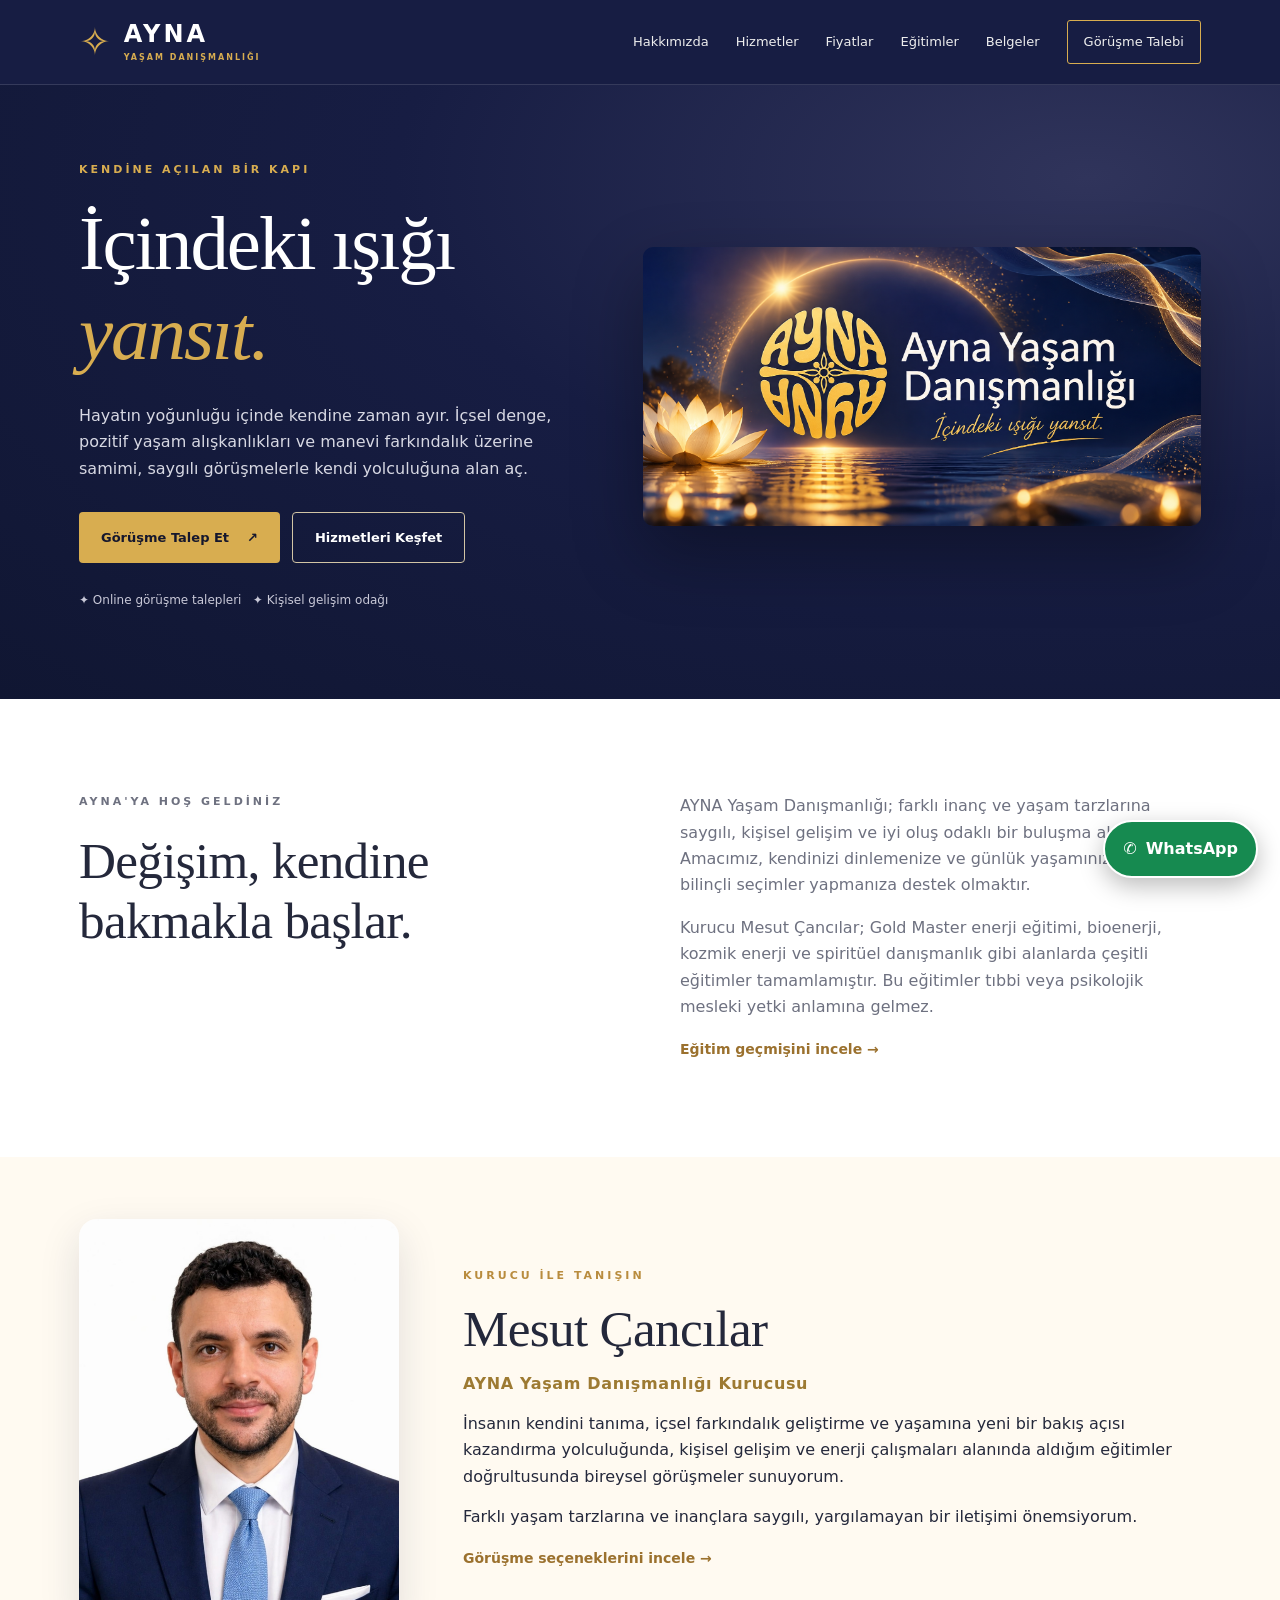
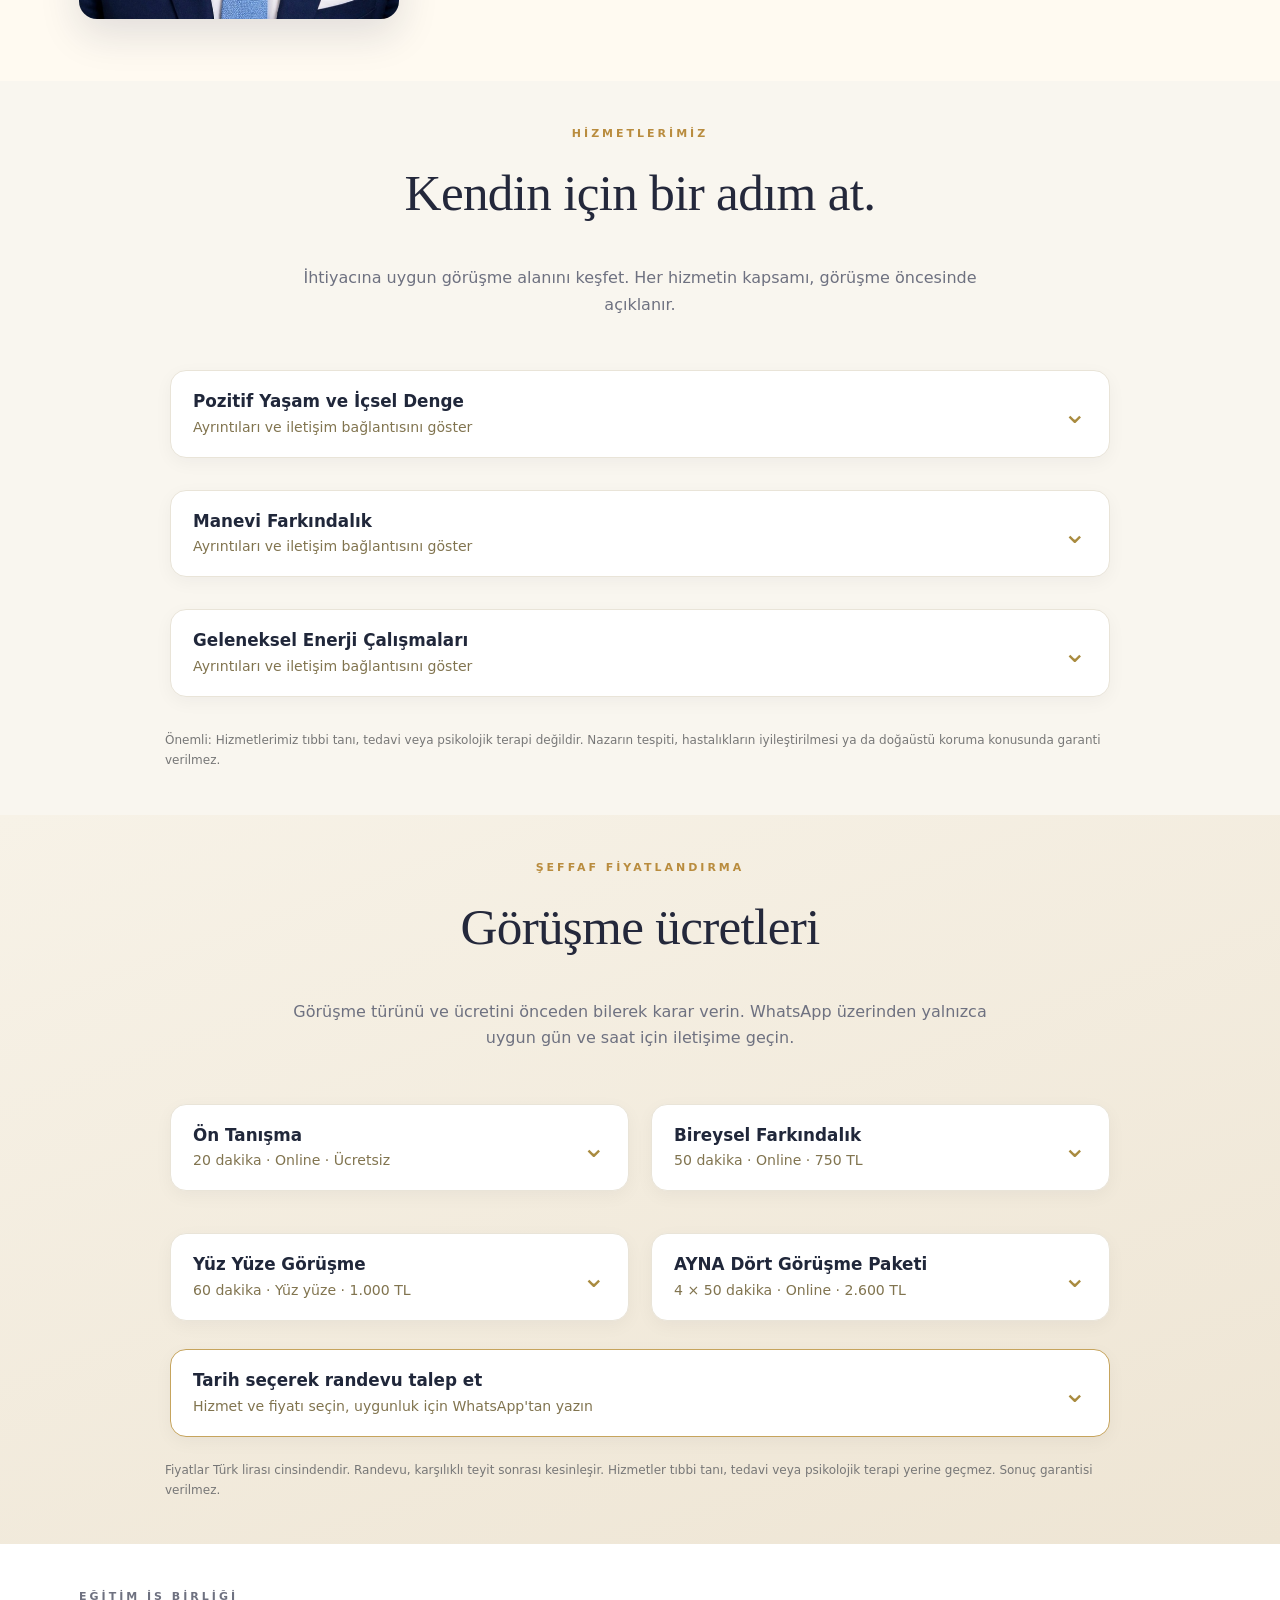
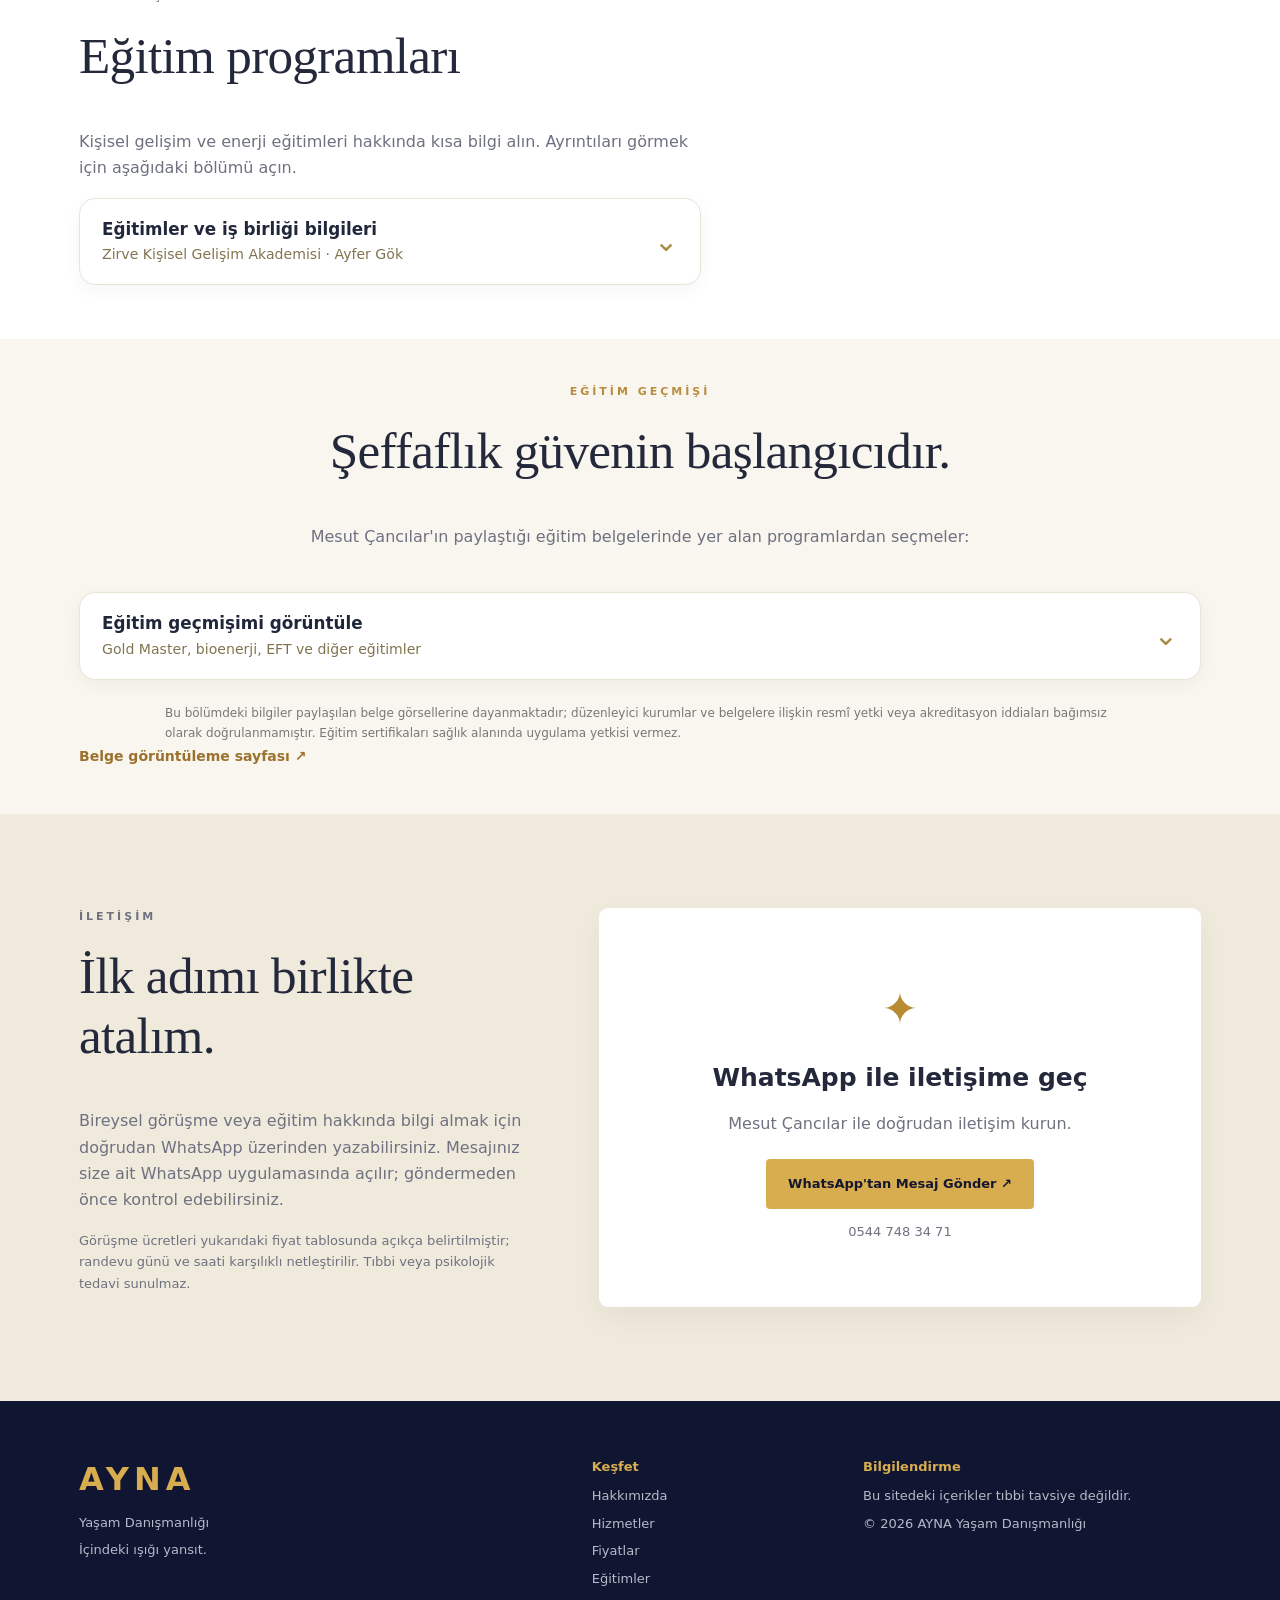
==== index.html @ 7ddcdb45 "Add files via upload" ====
<!DOCTYPE html>

<html lang="tr">
<head>
<meta charset="utf-8"/><meta content="width=device-width,initial-scale=1" name="viewport"/>
<title>AYNA Yaşam Danışmanlığı | İçindeki Işığı Yansıt</title>
<meta content="AYNA Yaşam Danışmanlığı: online bireysel farkındalık görüşmeleri, pozitif yaşam, manevi farkındalık ve kişisel gelişim. Ücretleri inceleyin, WhatsApp üzerinden randevu alın." name="description"/>
<meta content="index, follow, max-image-preview:large" name="robots"/>
<meta content="tr_TR" property="og:locale"/>
<meta content="https://mesut5556.github.io/ayna-yasam-danismanligi/" property="og:url"/>
<meta content="summary_large_image" name="twitter:card"/>
<meta content="AYNA Yaşam Danışmanlığı | İçindeki Işığı Yansıt" name="twitter:title"/>
<meta content="Online ve yüz yüze kişisel farkındalık görüşmeleri. Fiyatlar ve WhatsApp iletişim bilgileri." name="twitter:description"/>
<meta content="https://mesut5556.github.io/ayna-yasam-danismanligi/ayna-kapak.png" name="twitter:image"/>
<meta content="https://mesut5556.github.io/ayna-yasam-danismanligi/ayna-kapak.png" property="og:image"/><link href="https://mesut5556.github.io/ayna-yasam-danismanligi/" rel="canonical"/><meta content="#141b3f" name="theme-color"/><meta content="AYNA Yaşam Danışmanlığı" property="og:title"/><meta content="İçindeki ışığı yansıt. Pozitif yaşam ve farkındalık yolculuğu." property="og:description"/><meta content="website" property="og:type"/>
<link href="ayna-kapak.png" rel="icon" type="image/png"/>
<link href="styles-v36.css?v=36" rel="stylesheet"/><script defer="" src="script-v39.js?v=39"></script>
<script type="application/ld+json">{"@context":"https://schema.org","@type":"Organization","name":"AYNA Yaşam Danışmanlığı","url":"https://mesut5556.github.io/ayna-yasam-danismanligi/","logo":"https://mesut5556.github.io/ayna-yasam-danismanligi/ayna-kapak.png","image":"https://mesut5556.github.io/ayna-yasam-danismanligi/ayna-kapak.png","description":"Kişisel gelişim ve farkındalık odaklı online ve yüz yüze bireysel görüşmeler.","founder":{"@type":"Person","name":"Mesut Çancılar"},"contactPoint":{"@type":"ContactPoint","telephone":"+90-544-748-34-71","contactType":"customer service","availableLanguage":"Turkish"},"sameAs":[]}</script>
<link href="styles-v39.css?v=39" rel="stylesheet"/></head>
<body>
<a class="skip" href="#main">İçeriğe geç</a>
<header class="header"><div class="wrap nav"><a aria-label="AYNA ana sayfa" class="brand" href="#anasayfa"><span class="brand-mark">✧</span><span>AYNA <small>YAŞAM DANIŞMANLIĞI</small></span></a><button aria-controls="menu" aria-expanded="false" aria-label="Menüyü aç" class="menu-btn" id="menuBtn">☰</button><nav aria-label="Ana menü" id="menu"><a href="#hakkimizda">Hakkımızda</a><a href="#hizmetler">Hizmetler</a><a href="#fiyatlar">Fiyatlar</a><a href="#egitimler">Eğitimler</a><a href="#belgeler">Belgeler</a><a class="nav-cta" href="https://wa.me/905447483471?text=Merhaba%2C%20AYNA%20Ya%C5%9Fam%20Dan%C4%B1%C5%9Fmanl%C4%B1%C4%9F%C4%B1%20hakk%C4%B1nda%20g%C3%B6r%C3%BC%C5%9Fme%20talep%20ediyorum." rel="noopener noreferrer" target="_blank">Görüşme Talebi</a></nav></div></header>
<main id="main"><section class="hero" id="anasayfa"><div class="wrap hero-grid"><div class="hero-copy"><p class="eyebrow">KENDİNE AÇILAN BİR KAPI</p><h1>İçindeki ışığı <em>yansıt.</em></h1><p>Hayatın yoğunluğu içinde kendine zaman ayır. İçsel denge, pozitif yaşam alışkanlıkları ve manevi farkındalık üzerine samimi, saygılı görüşmelerle kendi yolculuğuna alan aç.</p><div class="actions"><a class="btn primary" href="https://wa.me/905447483471?text=Merhaba%2C%20AYNA%20Ya%C5%9Fam%20Dan%C4%B1%C5%9Fmanl%C4%B1%C4%9F%C4%B1%20hakk%C4%B1nda%20g%C3%B6r%C3%BC%C5%9Fme%20talep%20ediyorum." rel="noopener noreferrer" target="_blank">Görüşme Talep Et <span>↗</span></a><a class="btn secondary" href="#hizmetler">Hizmetleri Keşfet</a></div><div class="hero-note">✦ Online görüşme talepleri   ✦ Kişisel gelişim odağı</div></div><div class="hero-visual"><img alt="AYNA Yaşam Danışmanlığı altın ve lacivert marka görseli" loading="eager" src="ayna-kapak.png"/></div></div></section>
<section class="intro section" id="hakkimizda"><div class="wrap intro-grid"><div><p class="eyebrow">AYNA'YA HOŞ GELDİNİZ</p><h2>Değişim, kendine bakmakla başlar.</h2></div><div><p>AYNA Yaşam Danışmanlığı; farklı inanç ve yaşam tarzlarına saygılı, kişisel gelişim ve iyi oluş odaklı bir buluşma alanıdır. Amacımız, kendinizi dinlemenize ve günlük yaşamınızda daha bilinçli seçimler yapmanıza destek olmaktır.</p><p>Kurucu Mesut Çancılar; Gold Master enerji eğitimi, bioenerji, kozmik enerji ve spiritüel danışmanlık gibi alanlarda çeşitli eğitimler tamamlamıştır. Bu eğitimler tıbbi veya psikolojik mesleki yetki anlamına gelmez.</p><a class="text-link" href="#belgeler">Eğitim geçmişini incele →</a></div></div></section>
<section class="section founder" id="kurucu"><div class="wrap founder-grid"><img alt="AYNA Yaşam Danışmanlığı kurucusu Mesut Çancılar" height="400" loading="lazy" src="mesut-cancilar.jpg" width="400"/><div><p class="eyebrow">KURUCU İLE TANIŞIN</p><h2>Mesut Çancılar</h2><p class="founder-role">AYNA Yaşam Danışmanlığı Kurucusu</p><p>İnsanın kendini tanıma, içsel farkındalık geliştirme ve yaşamına yeni bir bakış açısı kazandırma yolculuğunda, kişisel gelişim ve enerji çalışmaları alanında aldığım eğitimler doğrultusunda bireysel görüşmeler sunuyorum.</p><p>Farklı yaşam tarzlarına ve inançlara saygılı, yargılamayan bir iletişimi önemsiyorum.</p><a class="text-link" href="#fiyatlar">Görüşme seçeneklerini incele →</a></div></div></section>
<section class="section section-alt" id="hizmetler"><div class="wrap"><div class="section-head"><p class="eyebrow">HİZMETLERİMİZ</p><h2>Kendin için bir adım at.</h2><p>İhtiyacına uygun görüşme alanını keşfet. Her hizmetin kapsamı, görüşme öncesinde açıklanır.</p></div><div class="cards"><details class="ayna-accordion"><summary><span class="accordion-title">Pozitif Yaşam ve İçsel Denge</span><span class="accordion-meta">Ayrıntıları ve iletişim bağlantısını göster</span><span aria-hidden="true" class="accordion-chevron">⌄</span></summary><div class="accordion-content"><div class="service-icon">☀</div><p>Olumlu alışkanlıklar, farkındalık, şükür ve günlük hayatta kendine alan açma üzerine bireysel görüşmeler.</p><a href="https://wa.me/905447483471?text=Merhaba%2C%20AYNA%20Ya%C5%9Fam%20Dan%C4%B1%C5%9Fmanl%C4%B1%C4%9F%C4%B1%20Pozitif%20ya%C5%9Fam%20hizmeti%20hakk%C4%B1nda%20bilgi%20almak%20istiyorum." rel="noopener noreferrer" target="_blank">Bilgi ve görüşme talebi ↗</a></div></details><details class="ayna-accordion"><summary><span class="accordion-title">Manevi Farkındalık</span><span class="accordion-meta">Ayrıntıları ve iletişim bağlantısını göster</span><span aria-hidden="true" class="accordion-chevron">⌄</span></summary><div class="accordion-content"><div class="service-icon">✧</div><p>Nazar ve haset gibi konulardaki manevi kaygıları, kişinin inançlarına saygı duyarak ele alan destekleyici sohbetler.</p><a href="https://wa.me/905447483471?text=Merhaba%2C%20AYNA%20Ya%C5%9Fam%20Dan%C4%B1%C5%9Fmanl%C4%B1%C4%9F%C4%B1%20Manevi%20fark%C4%B1ndal%C4%B1k%20hizmeti%20hakk%C4%B1nda%20bilgi%20almak%20istiyorum." rel="noopener noreferrer" target="_blank">Bilgi ve görüşme talebi ↗</a></div></details><details class="ayna-accordion"><summary><span class="accordion-title">Geleneksel Enerji Çalışmaları</span><span class="accordion-meta">Ayrıntıları ve iletişim bağlantısını göster</span><span aria-hidden="true" class="accordion-chevron">⌄</span></summary><div class="accordion-content"><div class="service-icon">❋</div><p>Bioenerji ve kozmik enerji gelenekleri hakkında bilgilendirme ve tıbbi olmayan, isteğe bağlı bireysel uygulamalar.</p><a href="https://wa.me/905447483471?text=Merhaba%2C%20AYNA%20Ya%C5%9Fam%20Dan%C4%B1%C5%9Fmanl%C4%B1%C4%9F%C4%B1%20Geleneksel%20enerji%20%C3%A7al%C4%B1%C5%9Fmalar%C4%B1%20hizmeti%20hakk%C4%B1nda%20bilgi%20almak%20istiyorum." rel="noopener noreferrer" target="_blank">Bilgi ve görüşme talebi ↗</a></div></details></div><p class="disclaimer">Önemli: Hizmetlerimiz tıbbi tanı, tedavi veya psikolojik terapi değildir. Nazarın tespiti, hastalıkların iyileştirilmesi ya da doğaüstü koruma konusunda garanti verilmez.</p></div></section>
<section class="section prices-section" id="fiyatlar"><div class="wrap"><div class="section-head"><p class="eyebrow">ŞEFFAF FİYATLANDIRMA</p><h2>Görüşme ücretleri</h2><p>Görüşme türünü ve ücretini önceden bilerek karar verin. WhatsApp üzerinden yalnızca uygun gün ve saat için iletişime geçin.</p></div><div class="price-grid"><details class="ayna-accordion"><summary><span class="accordion-title">Ön Tanışma</span><span class="accordion-meta">20 dakika · Online · Ücretsiz</span><span aria-hidden="true" class="accordion-chevron">⌄</span></summary><div class="accordion-content"><p>Kısa tanışma ve beklenti değerlendirmesi. Danışmanlık seansı değildir.</p><a class="primary btn choose-service" data-service="0" href="#randevu">Tarih seçerek randevu iste →</a></div></details><details class="ayna-accordion"><summary><span class="accordion-title">Bireysel Farkındalık</span><span class="accordion-meta">50 dakika · Online · 750 TL</span><span aria-hidden="true" class="accordion-chevron">⌄</span></summary><div class="accordion-content"><p>Kişisel farkındalık, yaşam alışkanlıkları ve hedefler üzerine bireysel görüşme.</p><a class="primary btn choose-service" data-service="1" href="#randevu">Tarih seçerek randevu iste →</a></div></details><details class="ayna-accordion"><summary><span class="accordion-title">Yüz Yüze Görüşme</span><span class="accordion-meta">60 dakika · Yüz yüze · 1.000 TL</span><span aria-hidden="true" class="accordion-chevron">⌄</span></summary><div class="accordion-content"><p>Görüşme yeri ve uygun gün, randevu öncesinde karşılıklı belirlenir.</p><a class="primary btn choose-service" data-service="2" href="#randevu">Tarih seçerek randevu iste →</a></div></details><details class="ayna-accordion"><summary><span class="accordion-title">AYNA Dört Görüşme Paketi</span><span class="accordion-meta">4 × 50 dakika · Online · 2.600 TL</span><span aria-hidden="true" class="accordion-chevron">⌄</span></summary><div class="accordion-content"><p>Dört görüşme, kişisel farkındalık çalışmaları ve haftalık hedef değerlendirmesi.</p><a class="primary btn choose-service" data-service="3" href="#randevu">Tarih seçerek randevu iste →</a></div></details></div><details class="ayna-accordion booking-panel" id="randevu"><summary><span class="accordion-title">Tarih seçerek randevu talep et</span><span class="accordion-meta">Hizmet ve fiyatı seçin, uygunluk için WhatsApp'tan yazın</span><span aria-hidden="true" class="accordion-chevron">⌄</span></summary><div class="accordion-content"><form class="booking-form" id="bookingForm"><label for="bookingService">Görüşme türü</label><select id="bookingService" required=""><option value="intro">Ön Tanışma — 20 dk — Ücretsiz</option><option selected="" value="online">Bireysel Farkındalık — 50 dk — 750 TL</option><option value="face">Yüz Yüze Görüşme — 60 dk — 1.000 TL</option><option value="package">AYNA Dört Görüşme Paketi — 4 × 50 dk — 2.600 TL</option></select><div class="booking-fields"><div><label for="bookingDate">Tercih ettiğiniz tarih (isteğe bağlı)</label><input id="bookingDate" type="date"/></div><div><label for="bookingTime">Tercih ettiğiniz saat (isteğe bağlı)</label><input id="bookingTime" type="time"/></div></div><div class="booking-total"><span>Görüşme ücreti</span><strong id="bookingPrice">750 TL</strong></div><button class="btn primary" type="submit">WhatsApp'tan Randevu Talep Et ↗</button><p class="booking-note">Bu işlem ödeme almaz ve randevuyu kesinleştirmez. Seçtiğiniz gün ve saat, WhatsApp üzerinden karşılıklı teyit edilir. Müsaitlik garantisi verilmez.</p></form></div></details><p class="disclaimer">Fiyatlar Türk lirası cinsindendir. Randevu, karşılıklı teyit sonrası kesinleşir. Hizmetler tıbbi tanı, tedavi veya psikolojik terapi yerine geçmez. Sonuç garantisi verilmez.</p></div></section>
<section class="section" id="egitimler"><div class="wrap split"><div class="compact-block"><p class="eyebrow">EĞİTİM İŞ BİRLİĞİ</p><h2>Eğitim programları</h2><p>Kişisel gelişim ve enerji eğitimleri hakkında kısa bilgi alın. Ayrıntıları görmek için aşağıdaki bölümü açın.</p><details class="ayna-accordion"><summary><span class="accordion-title">Eğitimler ve iş birliği bilgileri</span><span class="accordion-meta">Zirve Kişisel Gelişim Akademisi · Ayfer Gök</span><span aria-hidden="true" class="accordion-chevron">⌄</span></summary><div class="accordion-content"><p>AYNA Yaşam Danışmanlığı, kişisel gelişim, bioenerji, kozmik enerji ve farkındalık eğitimleriyle ilgilenenlere bilgi ve başvuru yönlendirmesi sunar.</p><p>Eğitimler, iş birliği yaptığımız Ayfer Gök – Zirve Kişisel Gelişim Akademisi tarafından verilmektedir.</p><p>Bilgilendirme: AYNA eğitimlerin doğrudan sağlayıcısı değildir. Eğitim programı, ücretler, katılım ve belgelendirme koşulları eğitim kuruluşu tarafından belirlenir. Sertifikalar kendiliğinden resmî mesleki yetki sağlamaz.</p><a class="btn primary" href="https://wa.me/905447483471?text=Merhaba%2C%20AYNA%20%C3%BCzerinden%20Ayfer%20G%C3%B6k%20%E2%80%93%20Zirve%20Ki%C5%9Fisel%20Geli%C5%9Fim%20Akademisi%20e%C4%9Fitimleri%20hakk%C4%B1nda%20bilgi%20almak%20istiyorum." rel="noopener noreferrer" target="_blank">WhatsApp’tan Eğitim Bilgisi Al ↗</a></div></details></div></div></section>
<section class="section section-alt" id="belgeler"><div class="wrap"><div class="section-head"><p class="eyebrow">EĞİTİM GEÇMİŞİ</p><h2>Şeffaflık güvenin başlangıcıdır.</h2><p>Mesut Çancılar'ın paylaştığı eğitim belgelerinde yer alan programlardan seçmeler:</p></div><details class="ayna-accordion"><summary><span class="accordion-title">Eğitim geçmişimi görüntüle</span><span class="accordion-meta">Gold Master, bioenerji, EFT ve diğer eğitimler</span><span aria-hidden="true" class="accordion-chevron">⌄</span></summary><div class="accordion-content"><div class="credentials"><div><strong>Gold Master Enerji Eğitimi</strong><span>120 saat • Göyçe Zengezur Üniversitesi belgesi</span></div><div><strong>Bioenerji Master Eğitimi</strong><span>120 saat • Rauf Denktaş Üniversitesi belgesi</span></div><div><strong>Spiritüel Danışmanlık Eğitimi</strong><span>120 saat • Rauf Denktaş Üniversitesi belgesi</span></div><div><strong>EFT Eğitimi</strong><span>160 saat • Biruni Üniversitesi belgesi</span></div></div></div></details><p class="disclaimer">Bu bölümdeki bilgiler paylaşılan belge görsellerine dayanmaktadır; düzenleyici kurumlar ve belgelere ilişkin resmî yetki veya akreditasyon iddiaları bağımsız olarak doğrulanmamıştır. Eğitim sertifikaları sağlık alanında uygulama yetkisi vermez.</p><a class="text-link" href="https://online.cardcert.com.tr/en-US/Question/Detail/NTgyMzQzODc0MDQ=" rel="noopener noreferrer" target="_blank">Belge görüntüleme sayfası ↗</a></div></section>
<section class="section contact-section" id="iletisim"><div class="wrap contact-grid"><div><p class="eyebrow">İLETİŞİM</p><h2>İlk adımı birlikte atalım.</h2><p>Bireysel görüşme veya eğitim hakkında bilgi almak için doğrudan WhatsApp üzerinden yazabilirsiniz. Mesajınız size ait WhatsApp uygulamasında açılır; göndermeden önce kontrol edebilirsiniz.</p><p class="contact-small">Görüşme ücretleri yukarıdaki fiyat tablosunda açıkça belirtilmiştir; randevu günü ve saati karşılıklı netleştirilir. Tıbbi veya psikolojik tedavi sunulmaz.</p></div><div class="contact-form wa-panel"><div aria-hidden="true" class="wa-panel-icon">✦</div><h3>WhatsApp ile iletişime geç</h3><p>Mesut Çancılar ile doğrudan iletişim kurun.</p><a class="btn primary wa-contact" href="https://wa.me/905447483471?text=Merhaba%2C%20AYNA%20Ya%C5%9Fam%20Dan%C4%B1%C5%9Fmanl%C4%B1%C4%9F%C4%B1%20%C3%BCzerinden%20g%C3%B6r%C3%BC%C5%9Fme%20talep%20ediyorum." rel="noopener noreferrer" target="_blank">WhatsApp'tan Mesaj Gönder ↗</a><p class="contact-small">0544 748 34 71</p></div></div></section></main>
<footer><div class="wrap footer-grid"><div><div class="footer-brand">AYNA</div><p>Yaşam Danışmanlığı</p><small>İçindeki ışığı yansıt.</small></div><div><strong>Keşfet</strong><a href="#hakkimizda">Hakkımızda</a><a href="#hizmetler">Hizmetler</a><a href="#fiyatlar">Fiyatlar</a><a href="#egitimler">Eğitimler</a></div><div><strong>Bilgilendirme</strong><p>Bu sitedeki içerikler tıbbi tavsiye değildir.</p><p>© <span id="year"></span> AYNA Yaşam Danışmanlığı</p></div></div></footer>
<a aria-label="AYNA WhatsApp üzerinden iletişim kur" class="wa-float" href="https://wa.me/905447483471?text=Merhaba%2C%20AYNA%20Ya%C5%9Fam%20Dan%C4%B1%C5%9Fmanl%C4%B1%C4%9F%C4%B1%20hakk%C4%B1nda%20bilgi%20almak%20istiyorum." rel="noopener noreferrer" target="_blank">✆ <span>WhatsApp</span></a>
</body></html>
---- styles-v36.css ----
:root{--navy:#171d43;--navy2:#101632;--gold:#d8ad50;--cream:#f9f6ef;--ink:#24283b;--muted:#6e7180}*{box-sizing:border-box}html{scroll-behavior:smooth}body{margin:0;font-family:Inter,system-ui,-apple-system,'Segoe UI',Arial,sans-serif;color:var(--ink);line-height:1.65;background:#fff}a{color:inherit;text-decoration:none}button,input,textarea,select{font:inherit}.wrap{max-width:1170px;margin:auto;padding:0 24px}.skip{position:absolute;left:-9999px}.skip:focus{left:10px;top:10px;z-index:10;background:white;padding:10px}.header{background:var(--navy);position:sticky;top:0;z-index:9;border-bottom:1px solid #ffffff21}.nav{height:84px;display:flex;align-items:center;justify-content:space-between;gap:20px}.brand{display:flex;align-items:center;gap:10px;color:#fff;font-size:24px;font-weight:750;letter-spacing:3px;line-height:1}.brand small{display:block;font-size:8px;letter-spacing:2px;color:var(--gold);margin-top:8px}.brand-mark{color:var(--gold);font-size:38px}.nav nav{display:flex;align-items:center;gap:27px}.nav nav a{font-size:13px;color:#eee;transition:color .2s}.nav nav a:hover{color:var(--gold)}.nav-cta{border:1px solid var(--gold);border-radius:3px;padding:10px 16px}.menu-btn{display:none}.hero{background:radial-gradient(ellipse at 85% 15%,#30345b 0%,var(--navy) 45%,var(--navy2) 100%);color:#fff;padding:76px 0 88px;overflow:hidden}.hero-grid{display:grid;grid-template-columns:1fr 1.08fr;align-items:center;gap:48px}.eyebrow{color:#b98c3e;letter-spacing:3px;font-size:11px;font-weight:750;margin:0 0 20px}.hero .eyebrow{color:var(--gold)}h1,h2,h3,p{margin-top:0}h1,h2{font-family:Georgia,'Times New Roman',serif;font-weight:500;line-height:1.17}h1{font-size:clamp(48px,6vw,82px);letter-spacing:-2px;margin-bottom:24px}h1 em{font-weight:400;color:var(--gold)}.hero-copy>p:not(.eyebrow){color:#d7d8e3;font-size:16px;max-width:520px}.hero-visual img{width:100%;display:block;border-radius:10px;box-shadow:0 28px 70px #0005}.actions{display:flex;gap:12px;flex-wrap:wrap;margin-top:30px}.btn{border:0;display:inline-flex;align-items:center;justify-content:center;gap:18px;padding:14px 22px;border-radius:4px;font-size:13px;font-weight:750;cursor:pointer}.primary{background:var(--gold);color:#15172d}.primary:hover{background:#edc66f}.secondary{border:1px solid #d2c5a5;color:#fff}.secondary:hover{background:#ffffff12}.hero-note{font-size:12px;color:#c9c9d8;margin-top:28px}.section{padding:94px 0;scroll-margin-top:80px}.section-alt{background:var(--cream)}.intro-grid{display:grid;grid-template-columns:1fr 1fr;gap:80px}.intro-grid h2,.section h2{font-size:clamp(34px,4vw,52px);letter-spacing:-.7px}.intro-grid p,.split p,.contact-grid p{color:var(--muted)}.text-link{color:#9b712e;font-weight:700;font-size:14px}.section-head{text-align:center;max-width:700px;margin:0 auto 42px}.section-head>p:last-child{color:var(--muted)}.cards{display:grid;grid-template-columns:repeat(3,1fr);gap:22px}.service{background:#fff;padding:36px 30px;border:1px solid #eee7da;border-radius:8px;box-shadow:0 9px 25px #11111108}.service-icon{font-size:34px;color:#b48b40;margin-bottom:16px}.service h3{font-family:Georgia,serif;font-size:25px;line-height:1.25;font-weight:500}.service p{color:var(--muted);font-size:14px;min-height:116px}.service a{color:#9d732e;font-weight:750;font-size:13px}.disclaimer{margin:24px auto 0;font-size:12px;color:#777;max-width:950px}.split{display:grid;grid-template-columns:1.2fr .8fr;align-items:center;gap:85px}.split .btn{margin-top:12px}.quote-card{background:var(--navy);color:#fff;padding:50px;border-radius:9px;min-height:330px}.quote-symbol{font:80px Georgia;color:var(--gold);line-height:.9}.quote-card p{font:italic 28px Georgia;line-height:1.4;color:#fff}.quote-card span{color:var(--gold);font-size:12px;letter-spacing:1px}.credentials{display:grid;grid-template-columns:1fr 1fr;gap:14px}.credentials>div{background:#fff;border:1px solid #eee7da;padding:22px 25px;border-radius:6px}.credentials strong,.credentials span{display:block}.credentials span{font-size:13px;color:var(--muted);margin-top:6px}.contact-section{background:#f0eadd}.contact-grid{display:grid;grid-template-columns:.85fr 1.15fr;gap:75px}.contact-small{font-size:13px}.contact-form{background:#fff;padding:32px;border-radius:9px;box-shadow:0 12px 30px #0000000c}.contact-form label{display:block;font-size:13px;font-weight:650;margin-bottom:16px}.contact-form input:not([type=checkbox]),.contact-form textarea,.contact-form select{display:block;width:100%;padding:12px 13px;margin-top:6px;border:1px solid #d7d7dd;border-radius:4px;background:white;color:var(--ink)}.contact-form :is(input,textarea,select):focus{outline:2px solid #d5ad5e;outline-offset:1px}.contact-form .checkline{display:flex;align-items:flex-start;gap:10px;font-size:12px;font-weight:400;color:var(--muted)}.checkline input{margin-top:5px}.status{font-size:12px;color:#825f2a;margin:10px 0 0}footer{background:var(--navy2);color:#ddd;padding:52px 0}.footer-grid{display:grid;grid-template-columns:2fr 1fr 1.4fr;gap:30px}.footer-grid a,.footer-grid p,.footer-grid small{display:block;color:#b8b9c8;font-size:13px;margin:6px 0}.footer-grid strong{font-size:13px;color:var(--gold)}.footer-brand{font-size:32px;letter-spacing:5px;color:var(--gold);font-weight:750}@media(max-width:820px){.menu-btn{display:block;border:1px solid #777;background:transparent;color:white;border-radius:5px;font-size:22px;padding:2px 12px}.nav nav{display:none;position:absolute;top:84px;left:0;right:0;background:var(--navy);padding:24px;flex-direction:column;align-items:stretch;gap:16px}.nav nav.open{display:flex}.hero{padding:52px 0 62px}.hero-grid,.intro-grid,.split,.contact-grid{grid-template-columns:1fr;gap:35px}.hero-visual{max-width:640px}.cards{grid-template-columns:1fr}.service p{min-height:0}.credentials{grid-template-columns:1fr}.section{padding:65px 0}.footer-grid{grid-template-columns:1fr 1fr}.quote-card{min-height:0}}@media(max-width:520px){.wrap{padding:0 18px}.nav{height:72px}.nav nav{top:72px}.brand{font-size:20px}.hero-visual img{border-radius:5px}.hero-grid{gap:25px}.hero{padding-top:44px}.footer-grid{grid-template-columns:1fr}.contact-form{padding:22px}.actions .btn{width:100%}}

/* AYNA V2: WhatsApp iletişim */
.wa-panel{text-align:center;display:flex;flex-direction:column;align-items:center;justify-content:center;gap:12px}
.wa-panel h3{margin:0;font-size:25px}.wa-panel p{margin:0}.wa-panel-icon{font-size:44px;color:#b98c34}.wa-contact{margin-top:10px;display:inline-flex;justify-content:center}
.wa-float{position:fixed;right:22px;bottom:22px;z-index:999;display:flex;align-items:center;gap:9px;background:#168a50;color:white;padding:14px 18px;border-radius:999px;font-weight:700;text-decoration:none;box-shadow:0 8px 24px #0004;border:2px solid white}
.wa-float:hover,.wa-float:focus-visible{background:#0f703e;color:white}
@media(max-width:520px){.wa-float{right:14px;bottom:16px;padding:12px 14px;font-size:14px}.wa-panel{padding:26px 18px}}

/* V3 founder and pricing */
.founder{background:#fffaf1}.founder-grid{display:grid;grid-template-columns:minmax(210px,340px) 1fr;align-items:center;gap:clamp(24px,6vw,88px)}.founder-grid img{width:100%;aspect-ratio:1;object-fit:cover;object-position:center top;border-radius:20px;box-shadow:0 16px 48px #141b3f1c}.founder-role{color:#9d7a32;font-weight:700;letter-spacing:.04em}.prices-section{background:#f3eddf}.price-grid{display:grid;grid-template-columns:repeat(2,minmax(0,1fr));gap:22px}.price-card{background:#fff;border:1px solid #e8decb;border-radius:20px;padding:30px;display:flex;flex-direction:column;align-items:flex-start;box-shadow:0 8px 24px #141b3f0b}.price-card h3{margin:0 0 8px;color:#141b3f}.price-card .price-duration{color:#697084;margin:0}.price-value{font-size:clamp(30px,4vw,42px);font-weight:800;color:#a17b2b;margin:14px 0}.price-card .btn{margin-top:auto;font-size:14px;text-align:center}.price-card>p:not(.price-value):not(.price-duration){margin-bottom:24px}@media(max-width:700px){.founder-grid,.price-grid{grid-template-columns:1fr}.founder-grid img{max-width:340px;margin:auto}.price-card{padding:24px}}

/* AYNA V3.1: mobil kartlar ve kurucu bölümü */
html{scroll-padding-top:90px}
.prices-section{background:linear-gradient(160deg,#f7f2e7,#eee5d4)}
.price-grid{display:grid!important;grid-template-columns:repeat(2,minmax(0,1fr))!important;gap:22px!important;align-items:stretch}
.price-card{position:relative;display:flex!important;flex-direction:column!important;align-items:stretch!important;gap:10px;background:#fff!important;border:1px solid #e6d7b9!important;border-radius:18px!important;padding:28px!important;box-shadow:0 12px 35px rgba(23,29,67,.09)!important;min-width:0}
.price-card h3{font:600 clamp(22px,2.3vw,28px)/1.2 Georgia,serif!important;color:#171d43!important;margin:0!important}
.price-card .price-duration{font-size:14px;color:#74798a!important;margin:0!important}
.price-card .price-value{font-size:clamp(32px,4vw,44px)!important;line-height:1.1;font-weight:800!important;color:#aa8133!important;margin:10px 0!important}
.price-card>p:not(.price-value):not(.price-duration){color:#666c7a;line-height:1.6;font-size:14px;margin:0 0 14px!important;flex:1}
.price-card .btn{width:100%;min-height:50px;white-space:normal;text-align:center;margin-top:auto!important;border-radius:9px!important}
.price-card:nth-child(2){border:2px solid #d8ad50!important;box-shadow:0 16px 42px rgba(23,29,67,.13)!important}
.price-card:nth-child(2)::before{content:'ÖNERİLEN GÖRÜŞME';display:inline-block;align-self:flex-start;color:#765316;background:#fbf0d5;font-size:10px;letter-spacing:1.3px;font-weight:800;border-radius:999px;padding:6px 10px;margin-bottom:4px}
.founder{padding-top:62px!important;padding-bottom:62px!important;background:#fffaf1}
.founder-grid{display:grid!important;grid-template-columns:minmax(210px,320px) minmax(0,1fr)!important;align-items:center!important;gap:clamp(25px,5vw,64px)!important}
.founder-grid img{width:100%;max-width:320px;aspect-ratio:1;object-fit:cover;object-position:center 18%;border-radius:18px;box-shadow:0 15px 40px rgba(23,29,67,.13)}
.founder-grid h2{margin-bottom:12px}
.founder-grid p{margin-bottom:14px}
@media(max-width:700px){.price-grid{grid-template-columns:1fr!important;gap:16px!important}.price-card{padding:23px!important}.founder{padding-top:40px!important;padding-bottom:44px!important}.founder-grid{grid-template-columns:1fr!important;gap:18px!important}.founder-grid img{width:min(100%,290px);margin:0 auto;display:block}.founder-grid .eyebrow{margin-bottom:9px}.founder-grid h2{font-size:37px;margin-bottom:8px}.section-head{margin-bottom:26px}}
@media(max-width:420px){.price-card{padding:20px!important}.price-card .btn{font-size:13px!important;padding:13px 10px!important}.wa-float{right:12px;bottom:12px}}
---- styles-v39.css ----
/* AYNA V3.8: compact, accessible, no-JS accordion sections */
#hizmetler,#fiyatlar,#egitimler,#belgeler{padding-top:44px;padding-bottom:44px}
#hizmetler .cards,#fiyatlar .price-grid{display:grid;grid-template-columns:1fr;gap:12px;max-width:940px;margin:0 auto}
.ayna-accordion{background:#fff;border:1px solid #e9e4d8;border-radius:16px;overflow:hidden;box-shadow:0 5px 18px rgba(11,23,50,.045);margin:10px 0;color:#20273a}
.ayna-accordion>summary{list-style:none;cursor:pointer;display:grid;grid-template-columns:minmax(0,1fr) auto;column-gap:12px;align-items:center;padding:19px 22px;min-height:72px}
.ayna-accordion>summary::-webkit-details-marker{display:none}
.accordion-title{font-weight:700;font-size:1.05rem;grid-column:1;line-height:1.4}
.accordion-meta{font-size:.88rem;color:#81744f;grid-column:1;line-height:1.5;margin-top:3px}
.accordion-chevron{grid-column:2;grid-row:1/3;color:#a98b3f;font-size:1.8rem;transition:transform .2s ease}
.ayna-accordion[open] .accordion-chevron{transform:rotate(180deg)}
.ayna-accordion>summary:focus-visible{outline:3px solid #c9a44a;outline-offset:-4px}
.accordion-content{padding:2px 22px 22px;border-top:1px solid #eee9dd;line-height:1.7}
.accordion-content p{margin:14px 0}.accordion-content .btn{margin-top:8px;display:inline-flex}
.compact-block{width:100%;max-width:940px;margin:auto}
#belgeler .credentials{margin-top:14px}
@media(max-width:600px){.ayna-accordion>summary{padding:16px;min-height:68px}.accordion-content{padding:2px 16px 18px}#hizmetler,#fiyatlar,#egitimler,#belgeler{padding-top:32px;padding-bottom:32px}}

/* V3.9: compact booking accordion; does not change hero or existing sections */
.booking-panel{max-width:940px;margin:18px auto 0;border-color:#c6a45d}
.booking-form{display:grid;gap:10px;padding-top:12px}
.booking-form label{font-weight:650;font-size:.93rem;color:#28334a}
.booking-form select,.booking-form input{width:100%;min-width:0;min-height:48px;padding:11px 12px;border:1px solid #d4cfbf;border-radius:10px;background:#fff;color:#20273a;font:inherit}
.booking-form select:focus-visible,.booking-form input:focus-visible{outline:3px solid #d4ad59;outline-offset:1px}
.booking-fields{display:grid;grid-template-columns:1fr 1fr;gap:14px}
.booking-fields>div{display:grid;gap:8px}
.booking-total{display:flex;justify-content:space-between;align-items:center;gap:12px;background:#f7f3e8;border-radius:10px;padding:13px 15px;margin-top:6px}
.booking-total strong{font-size:1.35rem;color:#8d6b25}
.booking-form button{cursor:pointer;justify-content:center;border:0;max-width:100%;font:inherit}
.booking-note{font-size:.85rem;color:#656b77;line-height:1.55;margin:2px 0 0!important}
@media(max-width:600px){.booking-fields{grid-template-columns:1fr}.booking-form button{width:100%}}
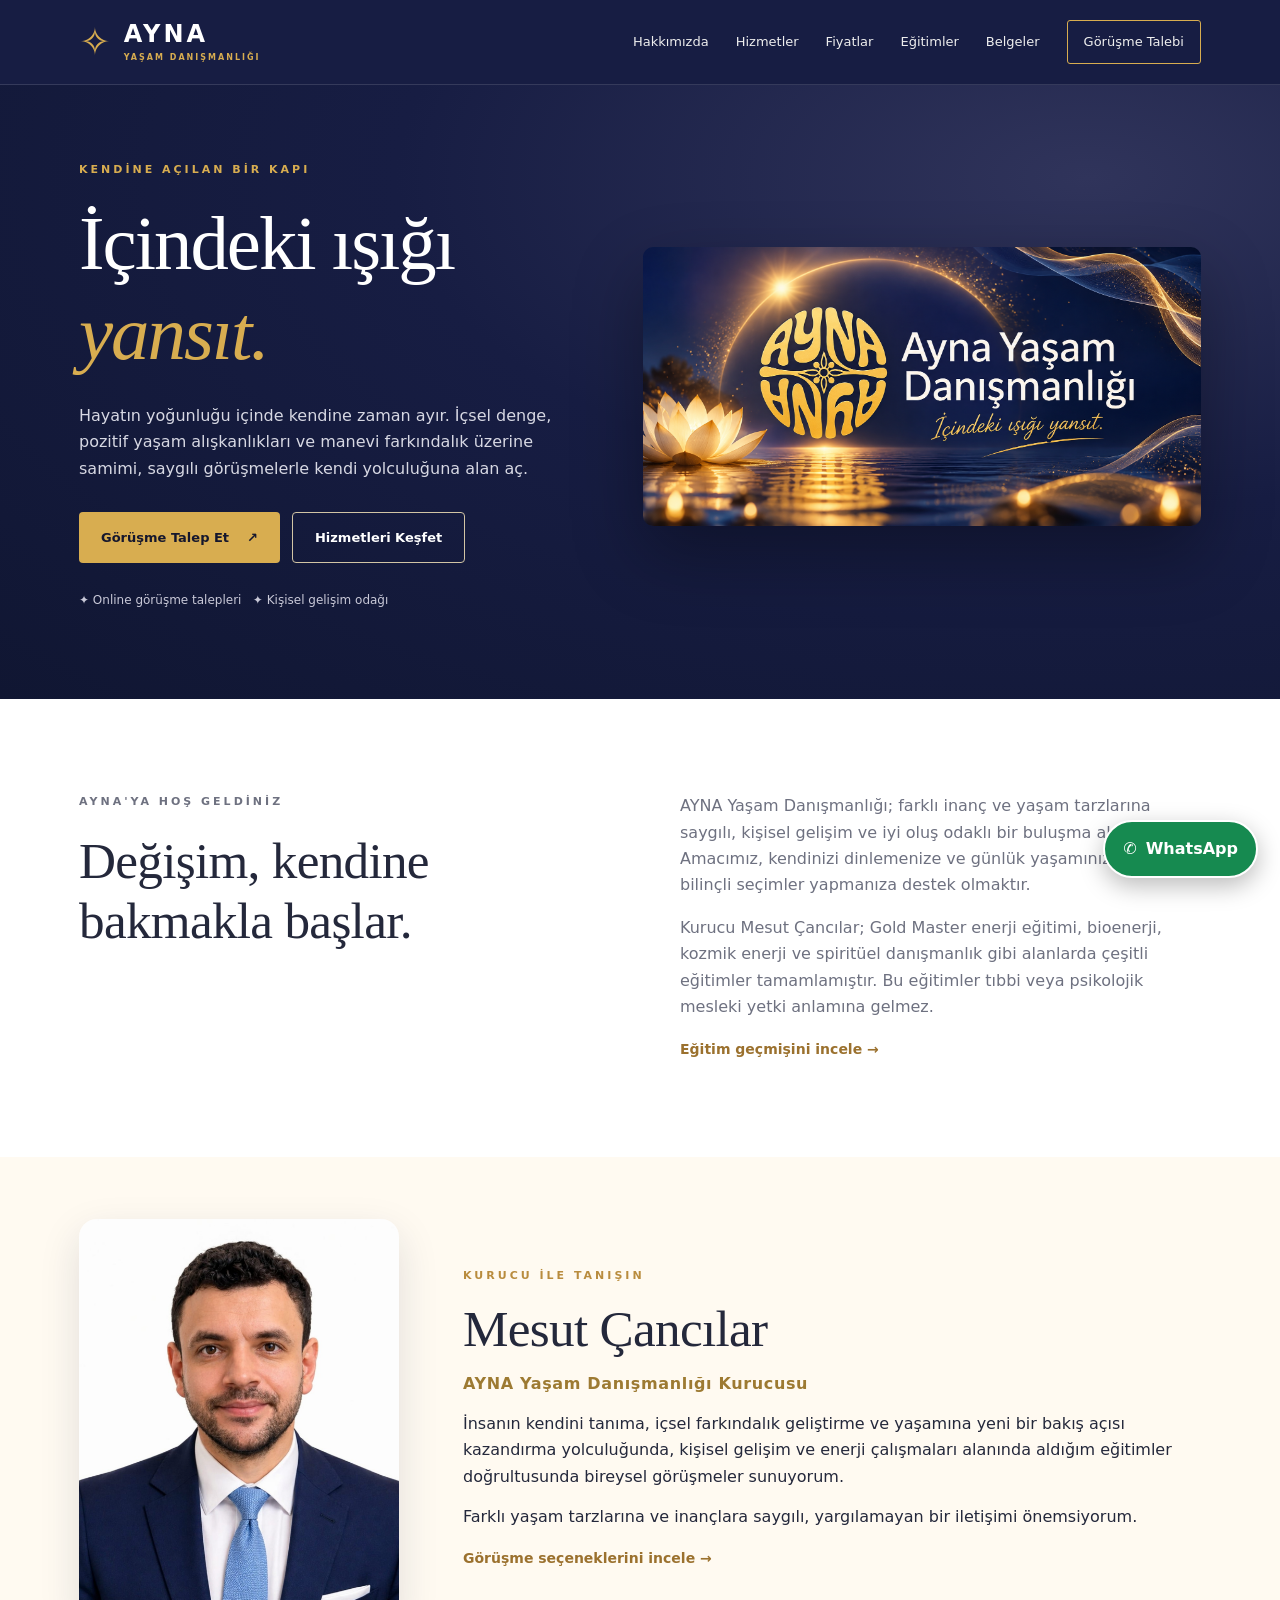
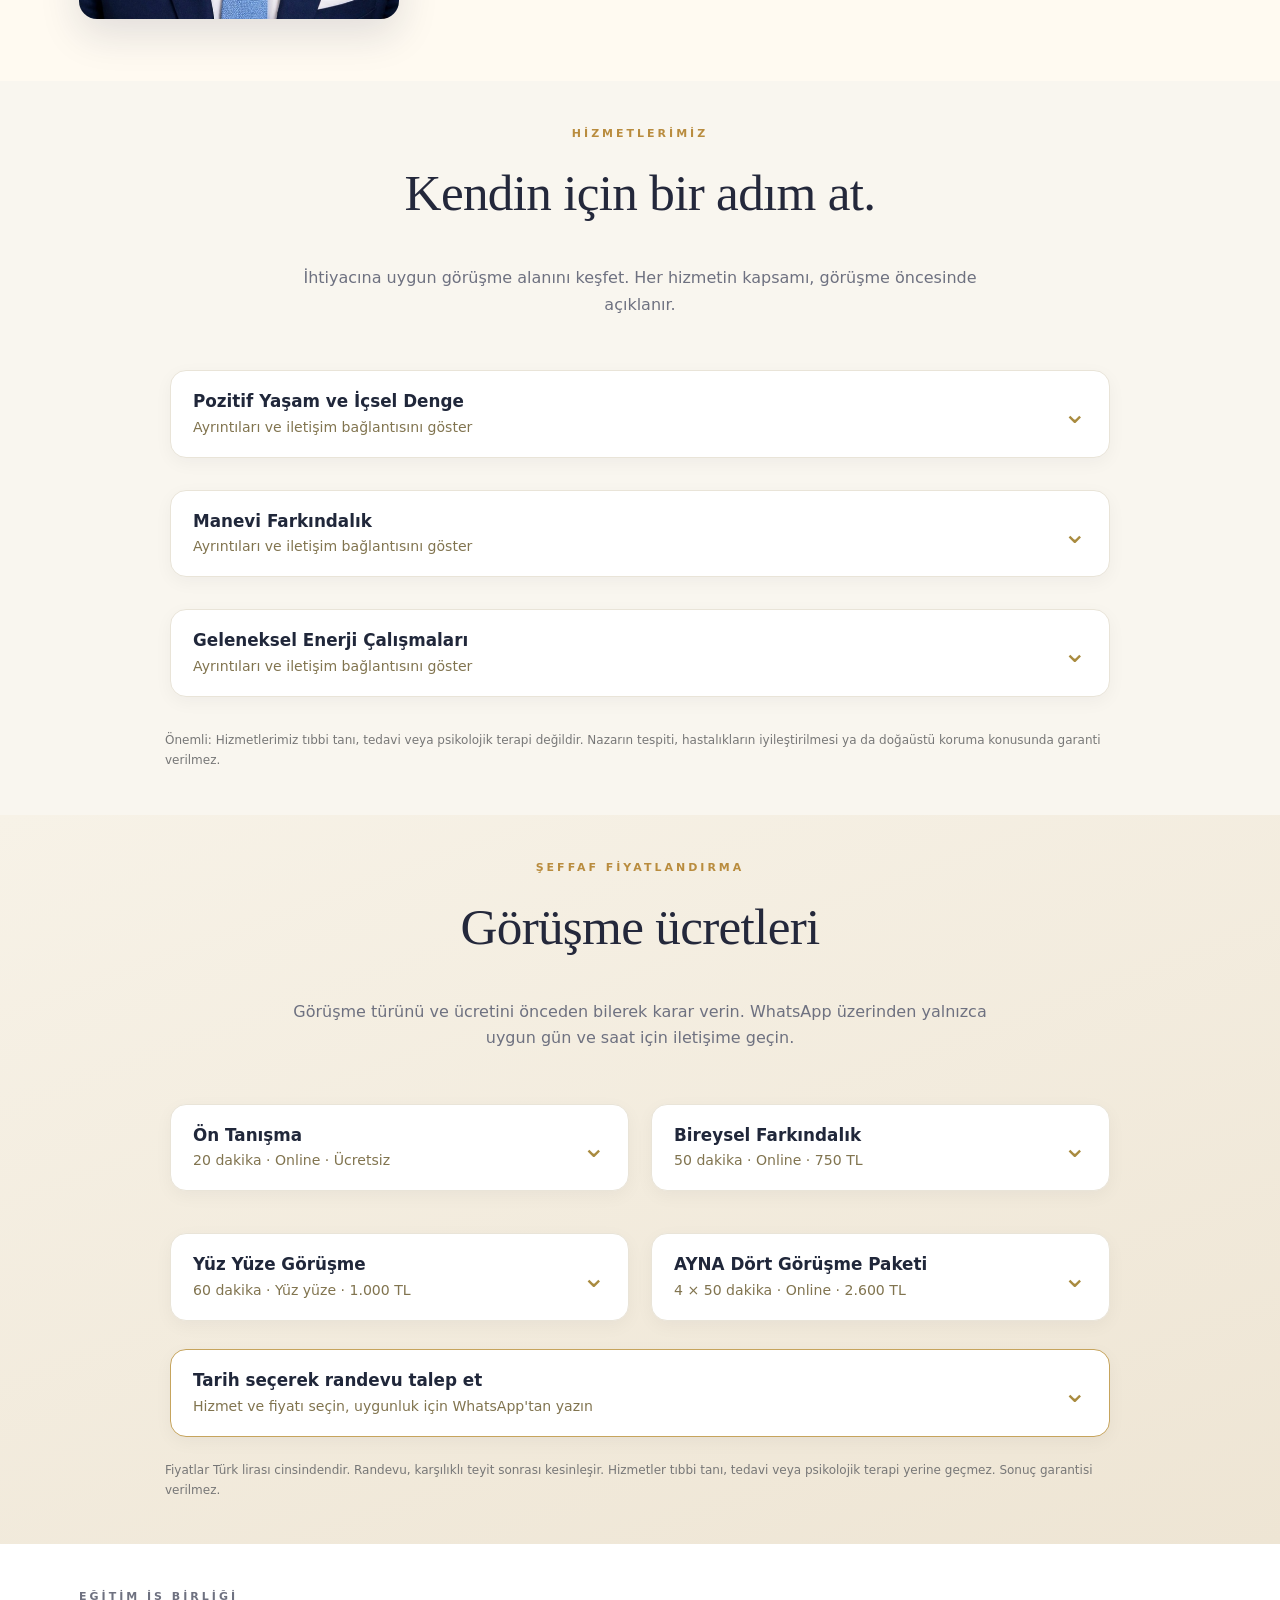
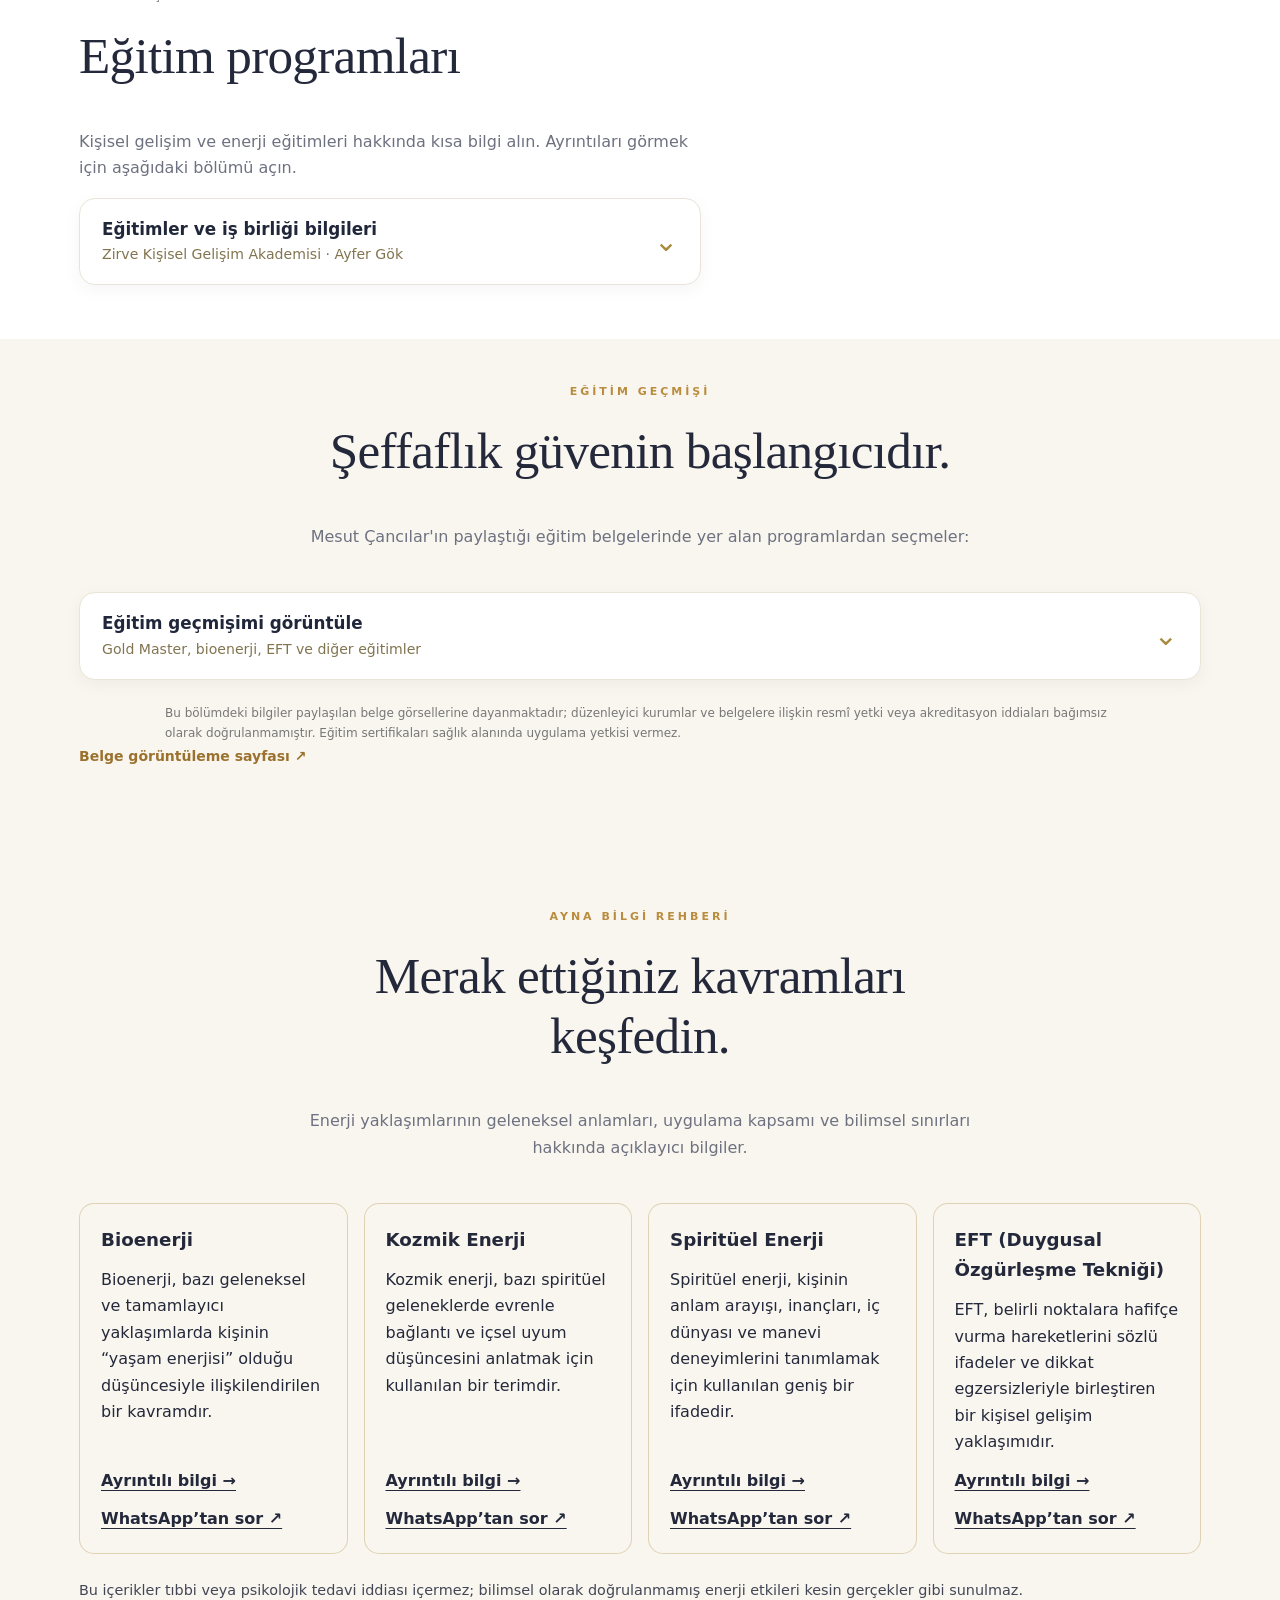
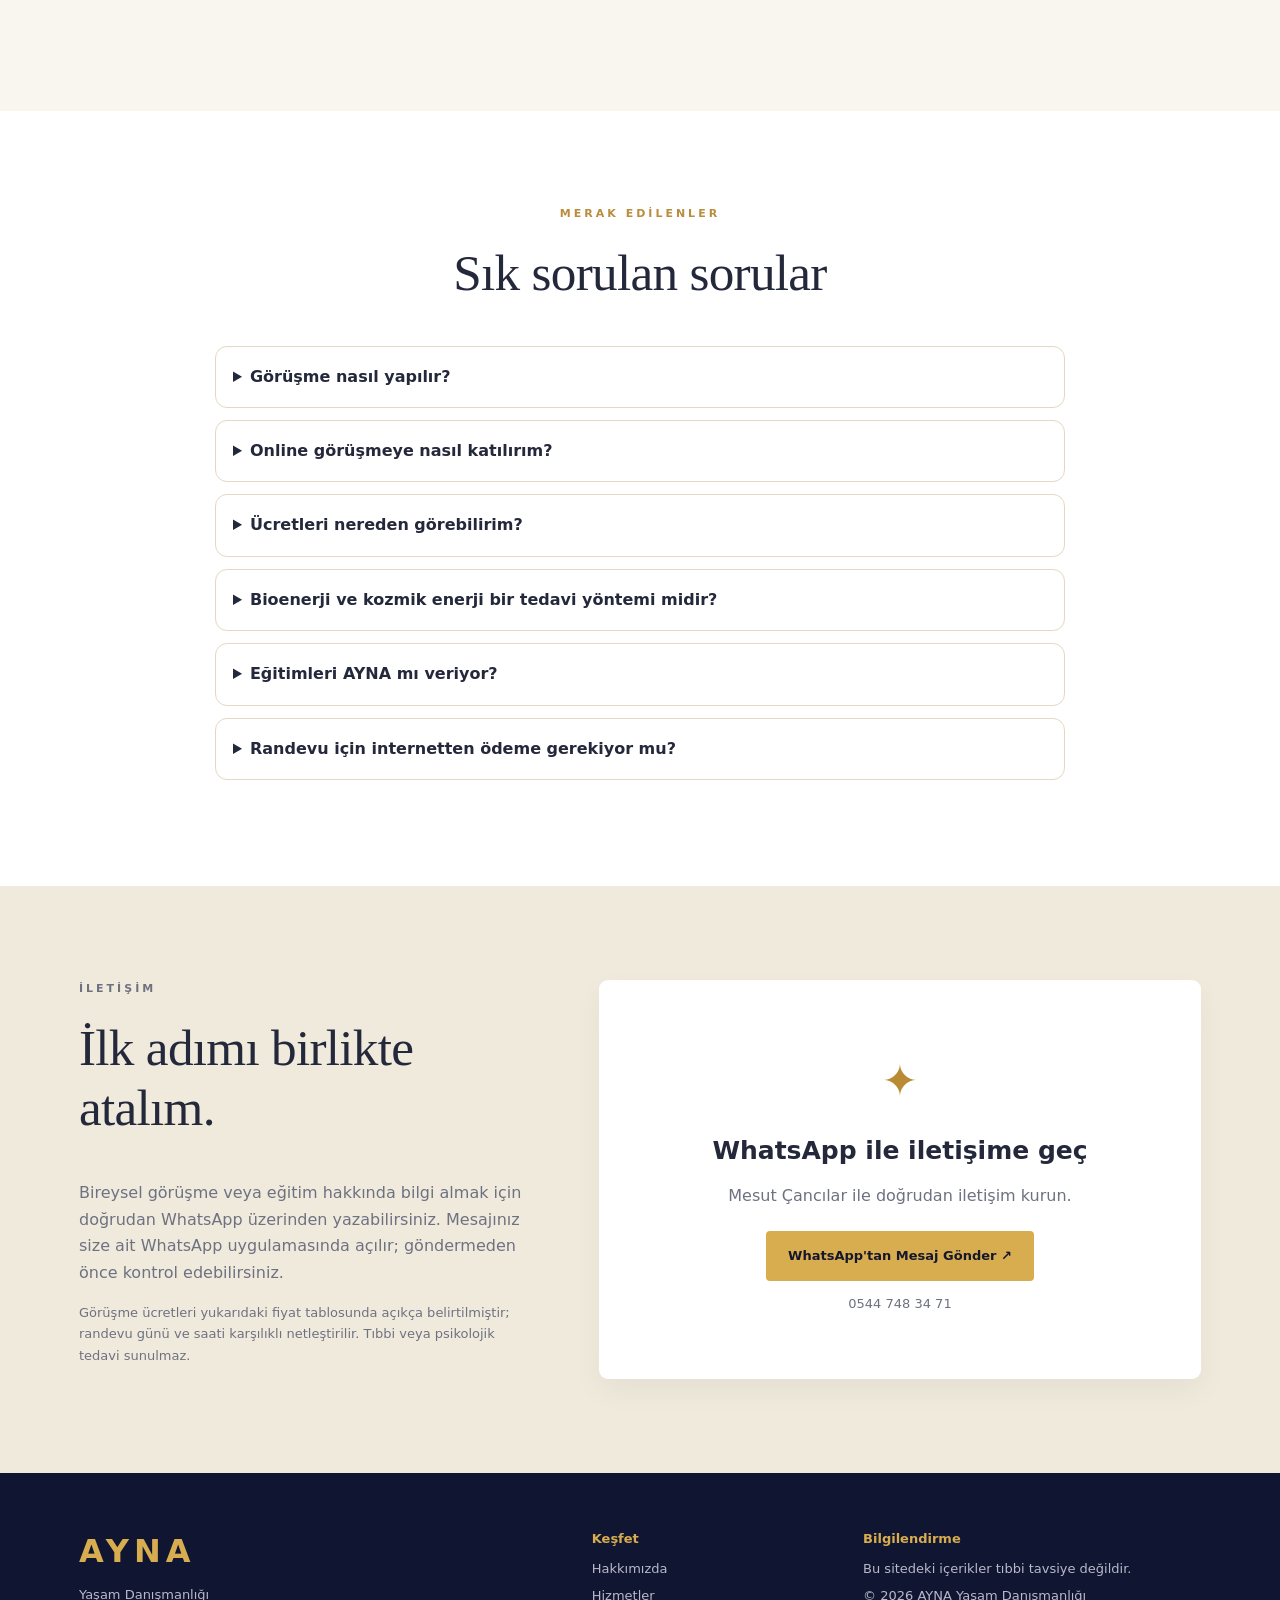
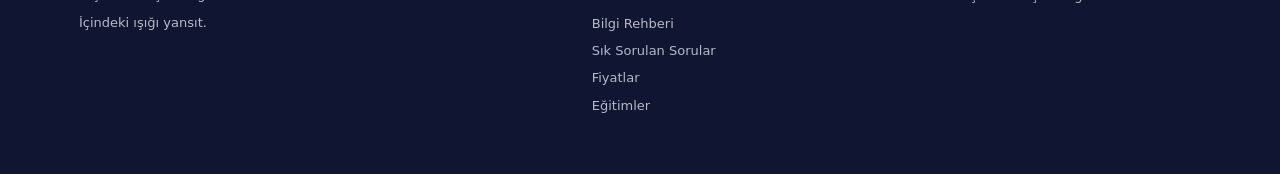
==== commit 94907388: "Add files via upload" ====
--- a/index.html
+++ b/index.html
@@ -16,7 +16,7 @@
 <link href="ayna-kapak.png" rel="icon" type="image/png"/>
 <link href="styles-v36.css?v=36" rel="stylesheet"/><script defer="" src="script-v39.js?v=39"></script>
 <script type="application/ld+json">{"@context":"https://schema.org","@type":"Organization","name":"AYNA Yaşam Danışmanlığı","url":"https://mesut5556.github.io/ayna-yasam-danismanligi/","logo":"https://mesut5556.github.io/ayna-yasam-danismanligi/ayna-kapak.png","image":"https://mesut5556.github.io/ayna-yasam-danismanligi/ayna-kapak.png","description":"Kişisel gelişim ve farkındalık odaklı online ve yüz yüze bireysel görüşmeler.","founder":{"@type":"Person","name":"Mesut Çancılar"},"contactPoint":{"@type":"ContactPoint","telephone":"+90-544-748-34-71","contactType":"customer service","availableLanguage":"Turkish"},"sameAs":[]}</script>
-<link href="styles-v39.css?v=39" rel="stylesheet"/></head>
+<link href="styles-v39.css?v=39" rel="stylesheet"/><link href="styles-v41.css?v=41" rel="stylesheet"/></head>
 <body>
 <a class="skip" href="#main">İçeriğe geç</a>
 <header class="header"><div class="wrap nav"><a aria-label="AYNA ana sayfa" class="brand" href="#anasayfa"><span class="brand-mark">✧</span><span>AYNA <small>YAŞAM DANIŞMANLIĞI</small></span></a><button aria-controls="menu" aria-expanded="false" aria-label="Menüyü aç" class="menu-btn" id="menuBtn">☰</button><nav aria-label="Ana menü" id="menu"><a href="#hakkimizda">Hakkımızda</a><a href="#hizmetler">Hizmetler</a><a href="#fiyatlar">Fiyatlar</a><a href="#egitimler">Eğitimler</a><a href="#belgeler">Belgeler</a><a class="nav-cta" href="https://wa.me/905447483471?text=Merhaba%2C%20AYNA%20Ya%C5%9Fam%20Dan%C4%B1%C5%9Fmanl%C4%B1%C4%9F%C4%B1%20hakk%C4%B1nda%20g%C3%B6r%C3%BC%C5%9Fme%20talep%20ediyorum." rel="noopener noreferrer" target="_blank">Görüşme Talebi</a></nav></div></header>
@@ -27,7 +27,7 @@
 <section class="section prices-section" id="fiyatlar"><div class="wrap"><div class="section-head"><p class="eyebrow">ŞEFFAF FİYATLANDIRMA</p><h2>Görüşme ücretleri</h2><p>Görüşme türünü ve ücretini önceden bilerek karar verin. WhatsApp üzerinden yalnızca uygun gün ve saat için iletişime geçin.</p></div><div class="price-grid"><details class="ayna-accordion"><summary><span class="accordion-title">Ön Tanışma</span><span class="accordion-meta">20 dakika · Online · Ücretsiz</span><span aria-hidden="true" class="accordion-chevron">⌄</span></summary><div class="accordion-content"><p>Kısa tanışma ve beklenti değerlendirmesi. Danışmanlık seansı değildir.</p><a class="primary btn choose-service" data-service="0" href="#randevu">Tarih seçerek randevu iste →</a></div></details><details class="ayna-accordion"><summary><span class="accordion-title">Bireysel Farkındalık</span><span class="accordion-meta">50 dakika · Online · 750 TL</span><span aria-hidden="true" class="accordion-chevron">⌄</span></summary><div class="accordion-content"><p>Kişisel farkındalık, yaşam alışkanlıkları ve hedefler üzerine bireysel görüşme.</p><a class="primary btn choose-service" data-service="1" href="#randevu">Tarih seçerek randevu iste →</a></div></details><details class="ayna-accordion"><summary><span class="accordion-title">Yüz Yüze Görüşme</span><span class="accordion-meta">60 dakika · Yüz yüze · 1.000 TL</span><span aria-hidden="true" class="accordion-chevron">⌄</span></summary><div class="accordion-content"><p>Görüşme yeri ve uygun gün, randevu öncesinde karşılıklı belirlenir.</p><a class="primary btn choose-service" data-service="2" href="#randevu">Tarih seçerek randevu iste →</a></div></details><details class="ayna-accordion"><summary><span class="accordion-title">AYNA Dört Görüşme Paketi</span><span class="accordion-meta">4 × 50 dakika · Online · 2.600 TL</span><span aria-hidden="true" class="accordion-chevron">⌄</span></summary><div class="accordion-content"><p>Dört görüşme, kişisel farkındalık çalışmaları ve haftalık hedef değerlendirmesi.</p><a class="primary btn choose-service" data-service="3" href="#randevu">Tarih seçerek randevu iste →</a></div></details></div><details class="ayna-accordion booking-panel" id="randevu"><summary><span class="accordion-title">Tarih seçerek randevu talep et</span><span class="accordion-meta">Hizmet ve fiyatı seçin, uygunluk için WhatsApp'tan yazın</span><span aria-hidden="true" class="accordion-chevron">⌄</span></summary><div class="accordion-content"><form class="booking-form" id="bookingForm"><label for="bookingService">Görüşme türü</label><select id="bookingService" required=""><option value="intro">Ön Tanışma — 20 dk — Ücretsiz</option><option selected="" value="online">Bireysel Farkındalık — 50 dk — 750 TL</option><option value="face">Yüz Yüze Görüşme — 60 dk — 1.000 TL</option><option value="package">AYNA Dört Görüşme Paketi — 4 × 50 dk — 2.600 TL</option></select><div class="booking-fields"><div><label for="bookingDate">Tercih ettiğiniz tarih (isteğe bağlı)</label><input id="bookingDate" type="date"/></div><div><label for="bookingTime">Tercih ettiğiniz saat (isteğe bağlı)</label><input id="bookingTime" type="time"/></div></div><div class="booking-total"><span>Görüşme ücreti</span><strong id="bookingPrice">750 TL</strong></div><button class="btn primary" type="submit">WhatsApp'tan Randevu Talep Et ↗</button><p class="booking-note">Bu işlem ödeme almaz ve randevuyu kesinleştirmez. Seçtiğiniz gün ve saat, WhatsApp üzerinden karşılıklı teyit edilir. Müsaitlik garantisi verilmez.</p></form></div></details><p class="disclaimer">Fiyatlar Türk lirası cinsindendir. Randevu, karşılıklı teyit sonrası kesinleşir. Hizmetler tıbbi tanı, tedavi veya psikolojik terapi yerine geçmez. Sonuç garantisi verilmez.</p></div></section>
 <section class="section" id="egitimler"><div class="wrap split"><div class="compact-block"><p class="eyebrow">EĞİTİM İŞ BİRLİĞİ</p><h2>Eğitim programları</h2><p>Kişisel gelişim ve enerji eğitimleri hakkında kısa bilgi alın. Ayrıntıları görmek için aşağıdaki bölümü açın.</p><details class="ayna-accordion"><summary><span class="accordion-title">Eğitimler ve iş birliği bilgileri</span><span class="accordion-meta">Zirve Kişisel Gelişim Akademisi · Ayfer Gök</span><span aria-hidden="true" class="accordion-chevron">⌄</span></summary><div class="accordion-content"><p>AYNA Yaşam Danışmanlığı, kişisel gelişim, bioenerji, kozmik enerji ve farkındalık eğitimleriyle ilgilenenlere bilgi ve başvuru yönlendirmesi sunar.</p><p>Eğitimler, iş birliği yaptığımız Ayfer Gök – Zirve Kişisel Gelişim Akademisi tarafından verilmektedir.</p><p>Bilgilendirme: AYNA eğitimlerin doğrudan sağlayıcısı değildir. Eğitim programı, ücretler, katılım ve belgelendirme koşulları eğitim kuruluşu tarafından belirlenir. Sertifikalar kendiliğinden resmî mesleki yetki sağlamaz.</p><a class="btn primary" href="https://wa.me/905447483471?text=Merhaba%2C%20AYNA%20%C3%BCzerinden%20Ayfer%20G%C3%B6k%20%E2%80%93%20Zirve%20Ki%C5%9Fisel%20Geli%C5%9Fim%20Akademisi%20e%C4%9Fitimleri%20hakk%C4%B1nda%20bilgi%20almak%20istiyorum." rel="noopener noreferrer" target="_blank">WhatsApp’tan Eğitim Bilgisi Al ↗</a></div></details></div></div></section>
 <section class="section section-alt" id="belgeler"><div class="wrap"><div class="section-head"><p class="eyebrow">EĞİTİM GEÇMİŞİ</p><h2>Şeffaflık güvenin başlangıcıdır.</h2><p>Mesut Çancılar'ın paylaştığı eğitim belgelerinde yer alan programlardan seçmeler:</p></div><details class="ayna-accordion"><summary><span class="accordion-title">Eğitim geçmişimi görüntüle</span><span class="accordion-meta">Gold Master, bioenerji, EFT ve diğer eğitimler</span><span aria-hidden="true" class="accordion-chevron">⌄</span></summary><div class="accordion-content"><div class="credentials"><div><strong>Gold Master Enerji Eğitimi</strong><span>120 saat • Göyçe Zengezur Üniversitesi belgesi</span></div><div><strong>Bioenerji Master Eğitimi</strong><span>120 saat • Rauf Denktaş Üniversitesi belgesi</span></div><div><strong>Spiritüel Danışmanlık Eğitimi</strong><span>120 saat • Rauf Denktaş Üniversitesi belgesi</span></div><div><strong>EFT Eğitimi</strong><span>160 saat • Biruni Üniversitesi belgesi</span></div></div></div></details><p class="disclaimer">Bu bölümdeki bilgiler paylaşılan belge görsellerine dayanmaktadır; düzenleyici kurumlar ve belgelere ilişkin resmî yetki veya akreditasyon iddiaları bağımsız olarak doğrulanmamıştır. Eğitim sertifikaları sağlık alanında uygulama yetkisi vermez.</p><a class="text-link" href="https://online.cardcert.com.tr/en-US/Question/Detail/NTgyMzQzODc0MDQ=" rel="noopener noreferrer" target="_blank">Belge görüntüleme sayfası ↗</a></div></section>
-<section class="section contact-section" id="iletisim"><div class="wrap contact-grid"><div><p class="eyebrow">İLETİŞİM</p><h2>İlk adımı birlikte atalım.</h2><p>Bireysel görüşme veya eğitim hakkında bilgi almak için doğrudan WhatsApp üzerinden yazabilirsiniz. Mesajınız size ait WhatsApp uygulamasında açılır; göndermeden önce kontrol edebilirsiniz.</p><p class="contact-small">Görüşme ücretleri yukarıdaki fiyat tablosunda açıkça belirtilmiştir; randevu günü ve saati karşılıklı netleştirilir. Tıbbi veya psikolojik tedavi sunulmaz.</p></div><div class="contact-form wa-panel"><div aria-hidden="true" class="wa-panel-icon">✦</div><h3>WhatsApp ile iletişime geç</h3><p>Mesut Çancılar ile doğrudan iletişim kurun.</p><a class="btn primary wa-contact" href="https://wa.me/905447483471?text=Merhaba%2C%20AYNA%20Ya%C5%9Fam%20Dan%C4%B1%C5%9Fmanl%C4%B1%C4%9F%C4%B1%20%C3%BCzerinden%20g%C3%B6r%C3%BC%C5%9Fme%20talep%20ediyorum." rel="noopener noreferrer" target="_blank">WhatsApp'tan Mesaj Gönder ↗</a><p class="contact-small">0544 748 34 71</p></div></div></section></main>
-<footer><div class="wrap footer-grid"><div><div class="footer-brand">AYNA</div><p>Yaşam Danışmanlığı</p><small>İçindeki ışığı yansıt.</small></div><div><strong>Keşfet</strong><a href="#hakkimizda">Hakkımızda</a><a href="#hizmetler">Hizmetler</a><a href="#fiyatlar">Fiyatlar</a><a href="#egitimler">Eğitimler</a></div><div><strong>Bilgilendirme</strong><p>Bu sitedeki içerikler tıbbi tavsiye değildir.</p><p>© <span id="year"></span> AYNA Yaşam Danışmanlığı</p></div></div></footer>
+<section class="section section-alt" id="bilgi-rehberi"><div class="wrap"><div class="section-head"><p class="eyebrow">AYNA BİLGİ REHBERİ</p><h2>Merak ettiğiniz kavramları keşfedin.</h2><p>Enerji yaklaşımlarının geleneksel anlamları, uygulama kapsamı ve bilimsel sınırları hakkında açıklayıcı bilgiler.</p></div><div class="ayna-v41-grid"><article class="ayna-v41-tile"><h3>Bioenerji</h3><p>Bioenerji, bazı geleneksel ve tamamlayıcı yaklaşımlarda kişinin “yaşam enerjisi” olduğu düşüncesiyle ilişkilendirilen bir kavramdır.</p><a href="bioenerji-nedir.html">Ayrıntılı bilgi →</a><a href="https://wa.me/905447483471?text=Merhaba%2C%20Bioenerji%20hakk%C4%B1nda%20bilgi%20almak%20istiyorum." rel="noopener noreferrer" target="_blank">WhatsApp’tan sor ↗</a></article><article class="ayna-v41-tile"><h3>Kozmik Enerji</h3><p>Kozmik enerji, bazı spiritüel geleneklerde evrenle bağlantı ve içsel uyum düşüncesini anlatmak için kullanılan bir terimdir.</p><a href="kozmik-enerji-nedir.html">Ayrıntılı bilgi →</a><a href="https://wa.me/905447483471?text=Merhaba%2C%20Kozmik%20Enerji%20hakk%C4%B1nda%20bilgi%20almak%20istiyorum." rel="noopener noreferrer" target="_blank">WhatsApp’tan sor ↗</a></article><article class="ayna-v41-tile"><h3>Spiritüel Enerji</h3><p>Spiritüel enerji, kişinin anlam arayışı, inançları, iç dünyası ve manevi deneyimlerini tanımlamak için kullanılan geniş bir ifadedir.</p><a href="spirituel-enerji-nedir.html">Ayrıntılı bilgi →</a><a href="https://wa.me/905447483471?text=Merhaba%2C%20Spirit%C3%BCel%20Enerji%20hakk%C4%B1nda%20bilgi%20almak%20istiyorum." rel="noopener noreferrer" target="_blank">WhatsApp’tan sor ↗</a></article><article class="ayna-v41-tile"><h3>EFT (Duygusal Özgürleşme Tekniği)</h3><p>EFT, belirli noktalara hafifçe vurma hareketlerini sözlü ifadeler ve dikkat egzersizleriyle birleştiren bir kişisel gelişim yaklaşımıdır.</p><a href="eft-nedir.html">Ayrıntılı bilgi →</a><a href="https://wa.me/905447483471?text=Merhaba%2C%20EFT%20%28Duygusal%20%C3%96zg%C3%BCrle%C5%9Fme%20Tekni%C4%9Fi%29%20hakk%C4%B1nda%20bilgi%20almak%20istiyorum." rel="noopener noreferrer" target="_blank">WhatsApp’tan sor ↗</a></article></div><p class="ayna-v41-note">Bu içerikler tıbbi veya psikolojik tedavi iddiası içermez; bilimsel olarak doğrulanmamış enerji etkileri kesin gerçekler gibi sunulmaz.</p></div></section><section class="section" id="sikca-sorulan-sorular"><div class="wrap"><div class="section-head"><p class="eyebrow">MERAK EDİLENLER</p><h2>Sık sorulan sorular</h2></div><div class="ayna-v41-faq"><details><summary>Görüşme nasıl yapılır?</summary><p>Hizmet türünü ve uygun gördüğünüz tarih-saat aralığını seçip WhatsApp üzerinden talep gönderebilirsiniz. Randevu ancak karşılıklı onayla kesinleşir.</p></details><details><summary>Online görüşmeye nasıl katılırım?</summary><p>Görüşmenin iletişim yöntemi ve bağlantısı, randevu kesinleştikten sonra WhatsApp üzerinden paylaşılır.</p></details><details><summary>Ücretleri nereden görebilirim?</summary><p>Fiyatlar bölümünde ücretsiz ön tanışma, bireysel online görüşme, yüz yüze görüşme ve dört görüşmelik paketin süre ve ücretleri açıkça yazılıdır.</p></details><details><summary>Bioenerji ve kozmik enerji bir tedavi yöntemi midir?</summary><p>Hayır. AYNA bu kavramları kişisel gelişim ve geleneksel/spiritüel yaklaşımlar bağlamında ele alır. Tıbbi tanı, tedavi ve psikoterapi sunmaz; iyileşme garantisi vermez.</p></details><details><summary>Eğitimleri AYNA mı veriyor?</summary><p>Hayır. Eğitimlerle ilgili bilgi ve yönlendirme yapılır; programlar Ayfer Gök – Zirve Kişisel Gelişim Akademisi tarafından sunulur.</p></details><details><summary>Randevu için internetten ödeme gerekiyor mu?</summary><p>Hayır. Sitede online ödeme sistemi yoktur. WhatsApp mesajı göndermek ödeme veya kesin randevu anlamına gelmez.</p></details></div></div></section><section class="section contact-section" id="iletisim"><div class="wrap contact-grid"><div><p class="eyebrow">İLETİŞİM</p><h2>İlk adımı birlikte atalım.</h2><p>Bireysel görüşme veya eğitim hakkında bilgi almak için doğrudan WhatsApp üzerinden yazabilirsiniz. Mesajınız size ait WhatsApp uygulamasında açılır; göndermeden önce kontrol edebilirsiniz.</p><p class="contact-small">Görüşme ücretleri yukarıdaki fiyat tablosunda açıkça belirtilmiştir; randevu günü ve saati karşılıklı netleştirilir. Tıbbi veya psikolojik tedavi sunulmaz.</p></div><div class="contact-form wa-panel"><div aria-hidden="true" class="wa-panel-icon">✦</div><h3>WhatsApp ile iletişime geç</h3><p>Mesut Çancılar ile doğrudan iletişim kurun.</p><a class="btn primary wa-contact" href="https://wa.me/905447483471?text=Merhaba%2C%20AYNA%20Ya%C5%9Fam%20Dan%C4%B1%C5%9Fmanl%C4%B1%C4%9F%C4%B1%20%C3%BCzerinden%20g%C3%B6r%C3%BC%C5%9Fme%20talep%20ediyorum." rel="noopener noreferrer" target="_blank">WhatsApp'tan Mesaj Gönder ↗</a><p class="contact-small">0544 748 34 71</p></div></div></section></main>
+<footer><div class="wrap footer-grid"><div><div class="footer-brand">AYNA</div><p>Yaşam Danışmanlığı</p><small>İçindeki ışığı yansıt.</small></div><div><strong>Keşfet</strong><a href="#hakkimizda">Hakkımızda</a><a href="#hizmetler">Hizmetler</a><a href="#bilgi-rehberi">Bilgi Rehberi</a><a href="#sikca-sorulan-sorular">Sık Sorulan Sorular</a><a href="#fiyatlar">Fiyatlar</a><a href="#egitimler">Eğitimler</a></div><div><strong>Bilgilendirme</strong><p>Bu sitedeki içerikler tıbbi tavsiye değildir.</p><p>© <span id="year"></span> AYNA Yaşam Danışmanlığı</p></div></div></footer>
 <a aria-label="AYNA WhatsApp üzerinden iletişim kur" class="wa-float" href="https://wa.me/905447483471?text=Merhaba%2C%20AYNA%20Ya%C5%9Fam%20Dan%C4%B1%C5%9Fmanl%C4%B1%C4%9F%C4%B1%20hakk%C4%B1nda%20bilgi%20almak%20istiyorum." rel="noopener noreferrer" target="_blank">✆ <span>WhatsApp</span></a>
 </body></html>
--- a/styles-v41.css
+++ b/styles-v41.css
@@ -0,0 +1,2 @@
+/* V4.1: only new guide and FAQ styling */
+.ayna-v41-grid{display:grid;grid-template-columns:repeat(auto-fit,minmax(210px,1fr));gap:16px;margin:24px 0}.ayna-v41-tile{border:1px solid rgba(178,145,76,.36);border-radius:15px;padding:21px;background:rgba(255,255,255,.035);display:flex;flex-direction:column;gap:12px}.ayna-v41-tile h3{margin:0;font-size:1.14rem}.ayna-v41-tile p{margin:0;line-height:1.65;flex:1}.ayna-v41-tile a{font-weight:700;color:inherit;text-decoration:underline;text-underline-offset:4px}.ayna-v41-faq{max-width:850px;margin:auto}.ayna-v41-faq details{border:1px solid rgba(178,145,76,.35);border-radius:12px;margin:12px 0;padding:17px}.ayna-v41-faq summary{cursor:pointer;font-weight:700}.ayna-v41-faq p{margin:12px 0 0;line-height:1.75}.ayna-v41-note{font-size:.9rem;opacity:.85;line-height:1.7}
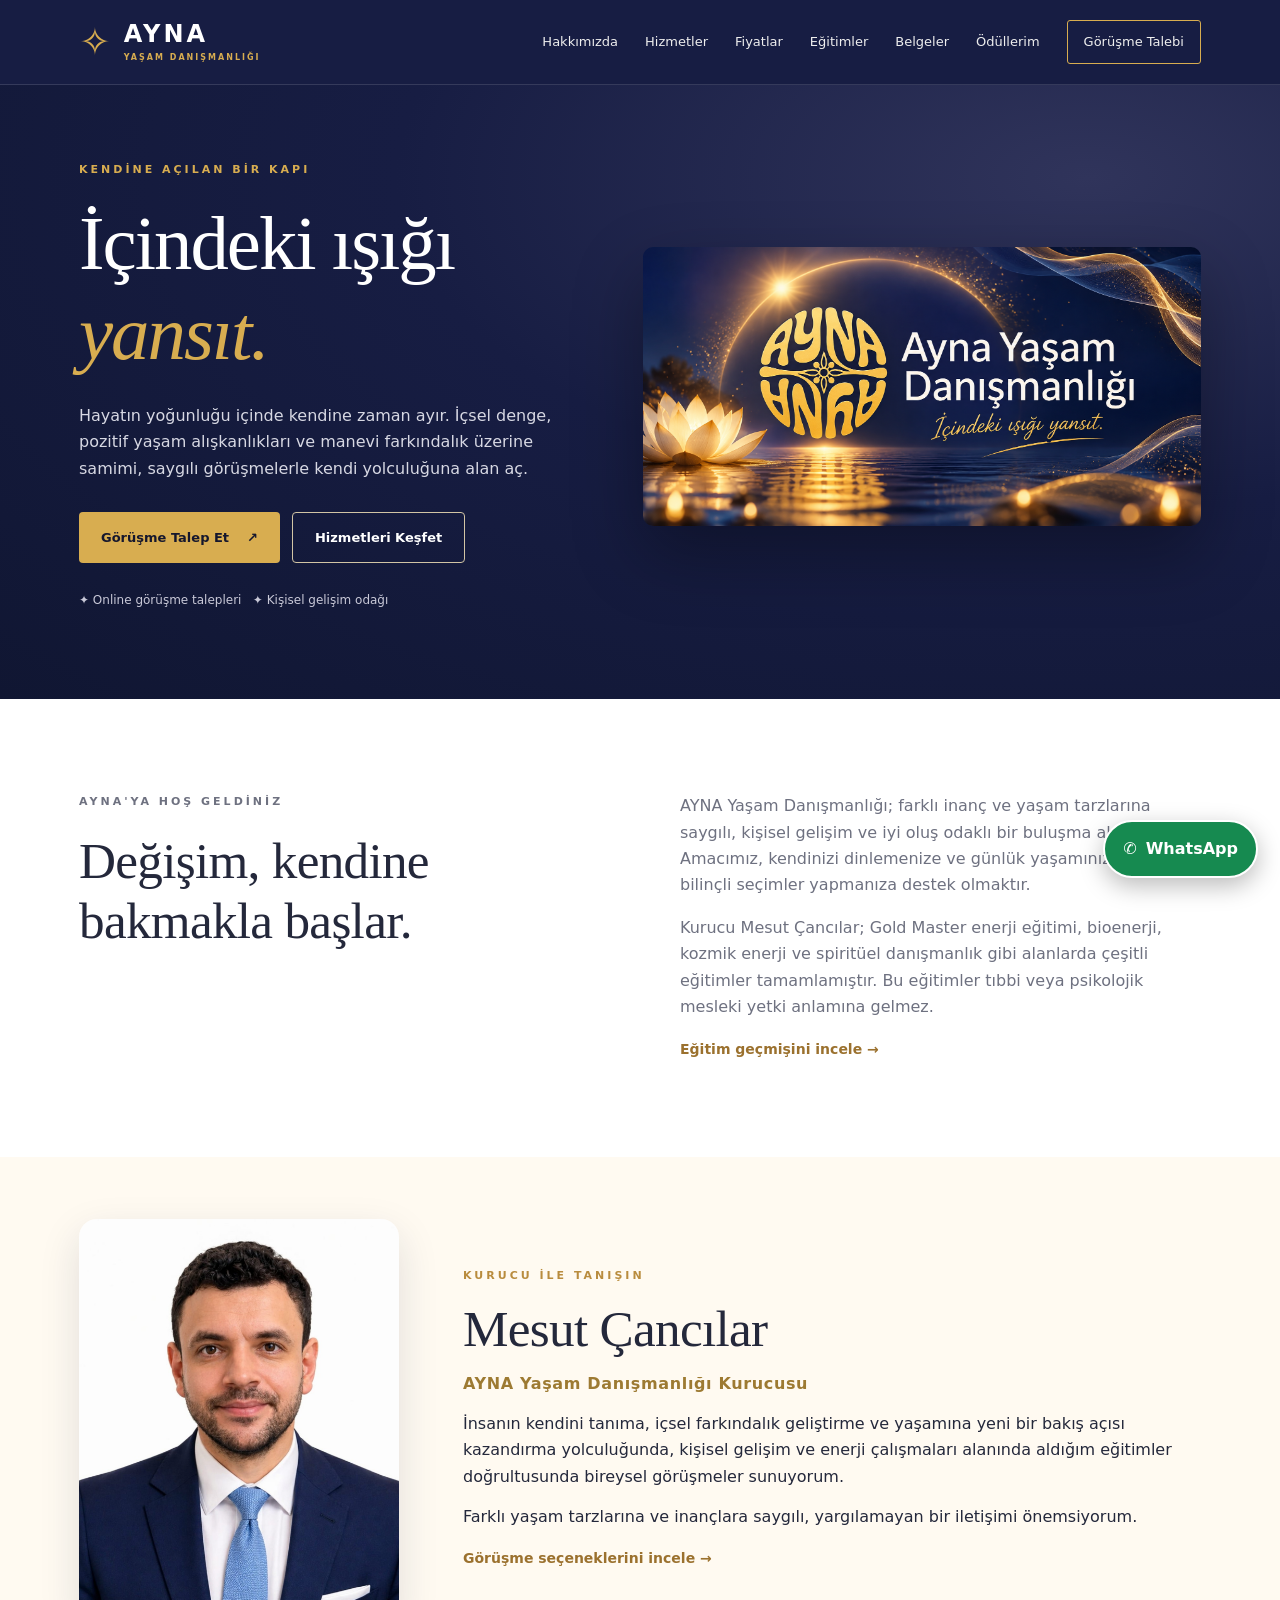
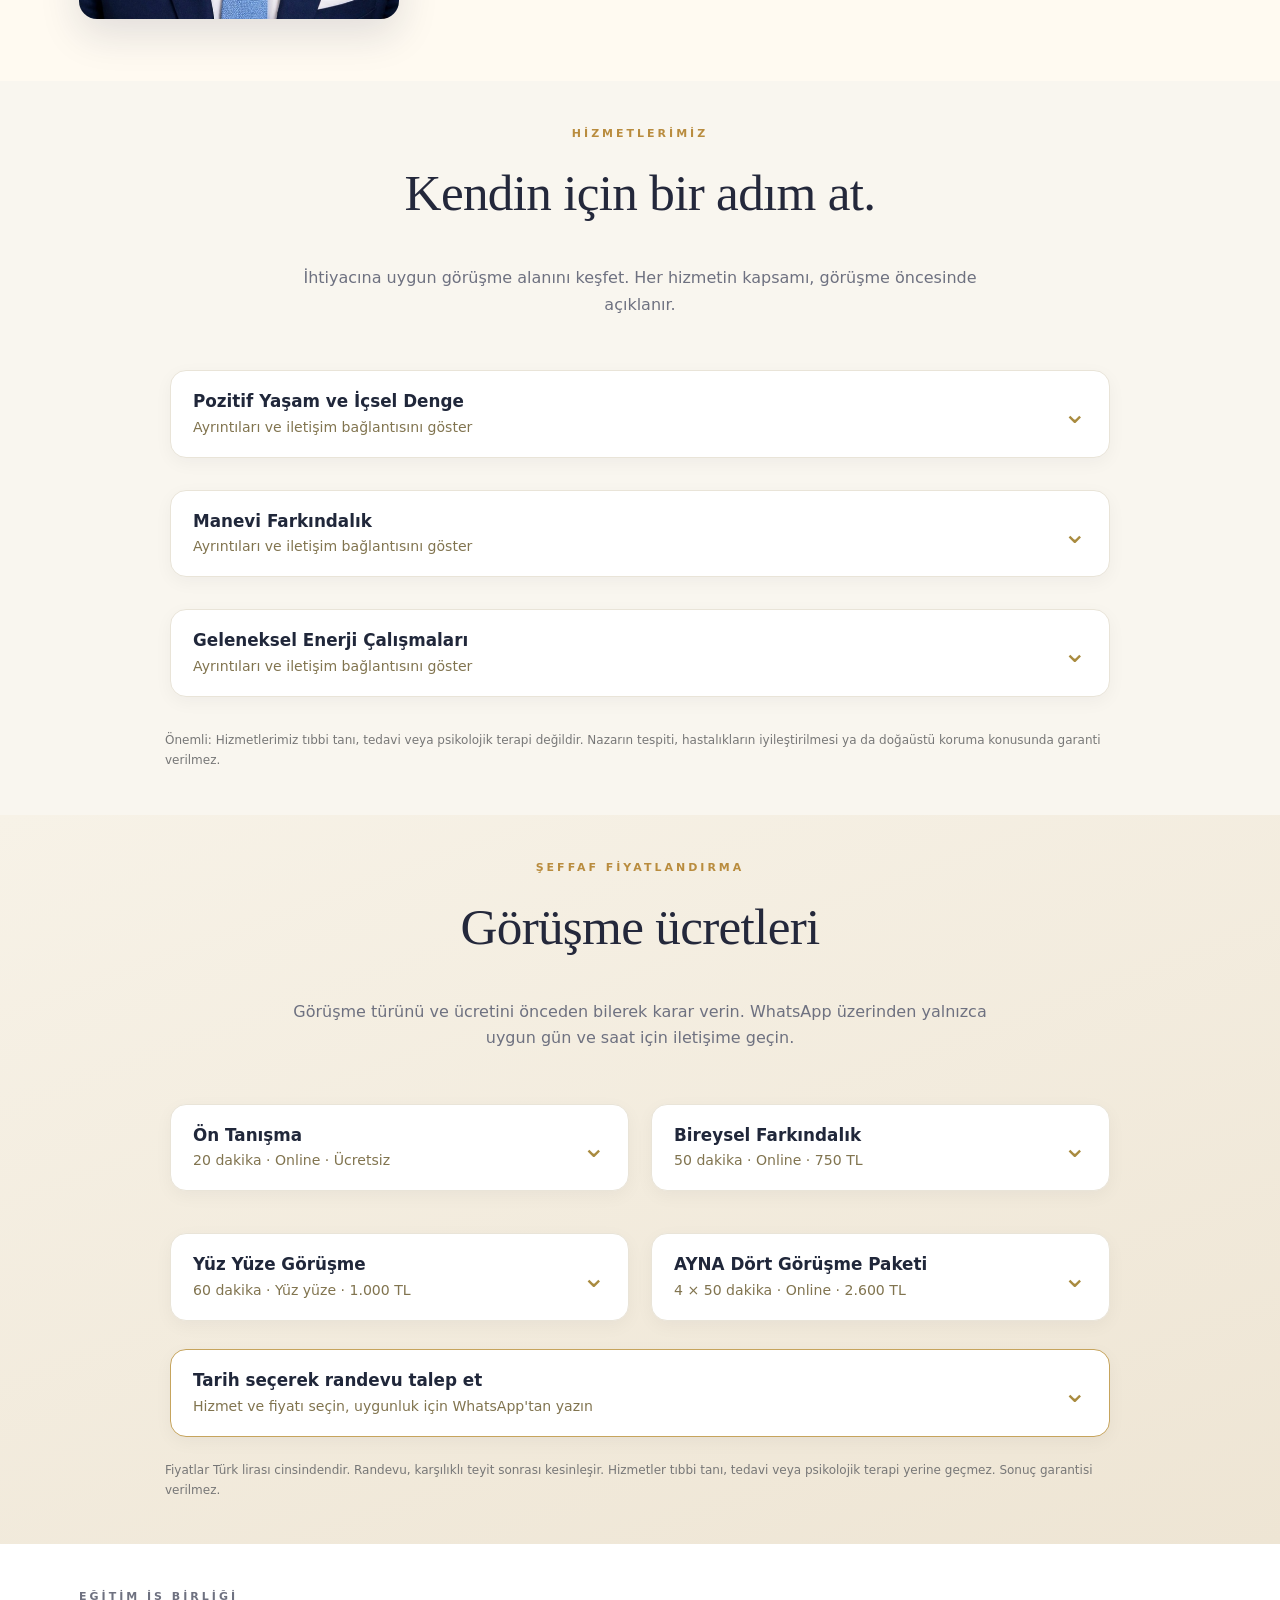
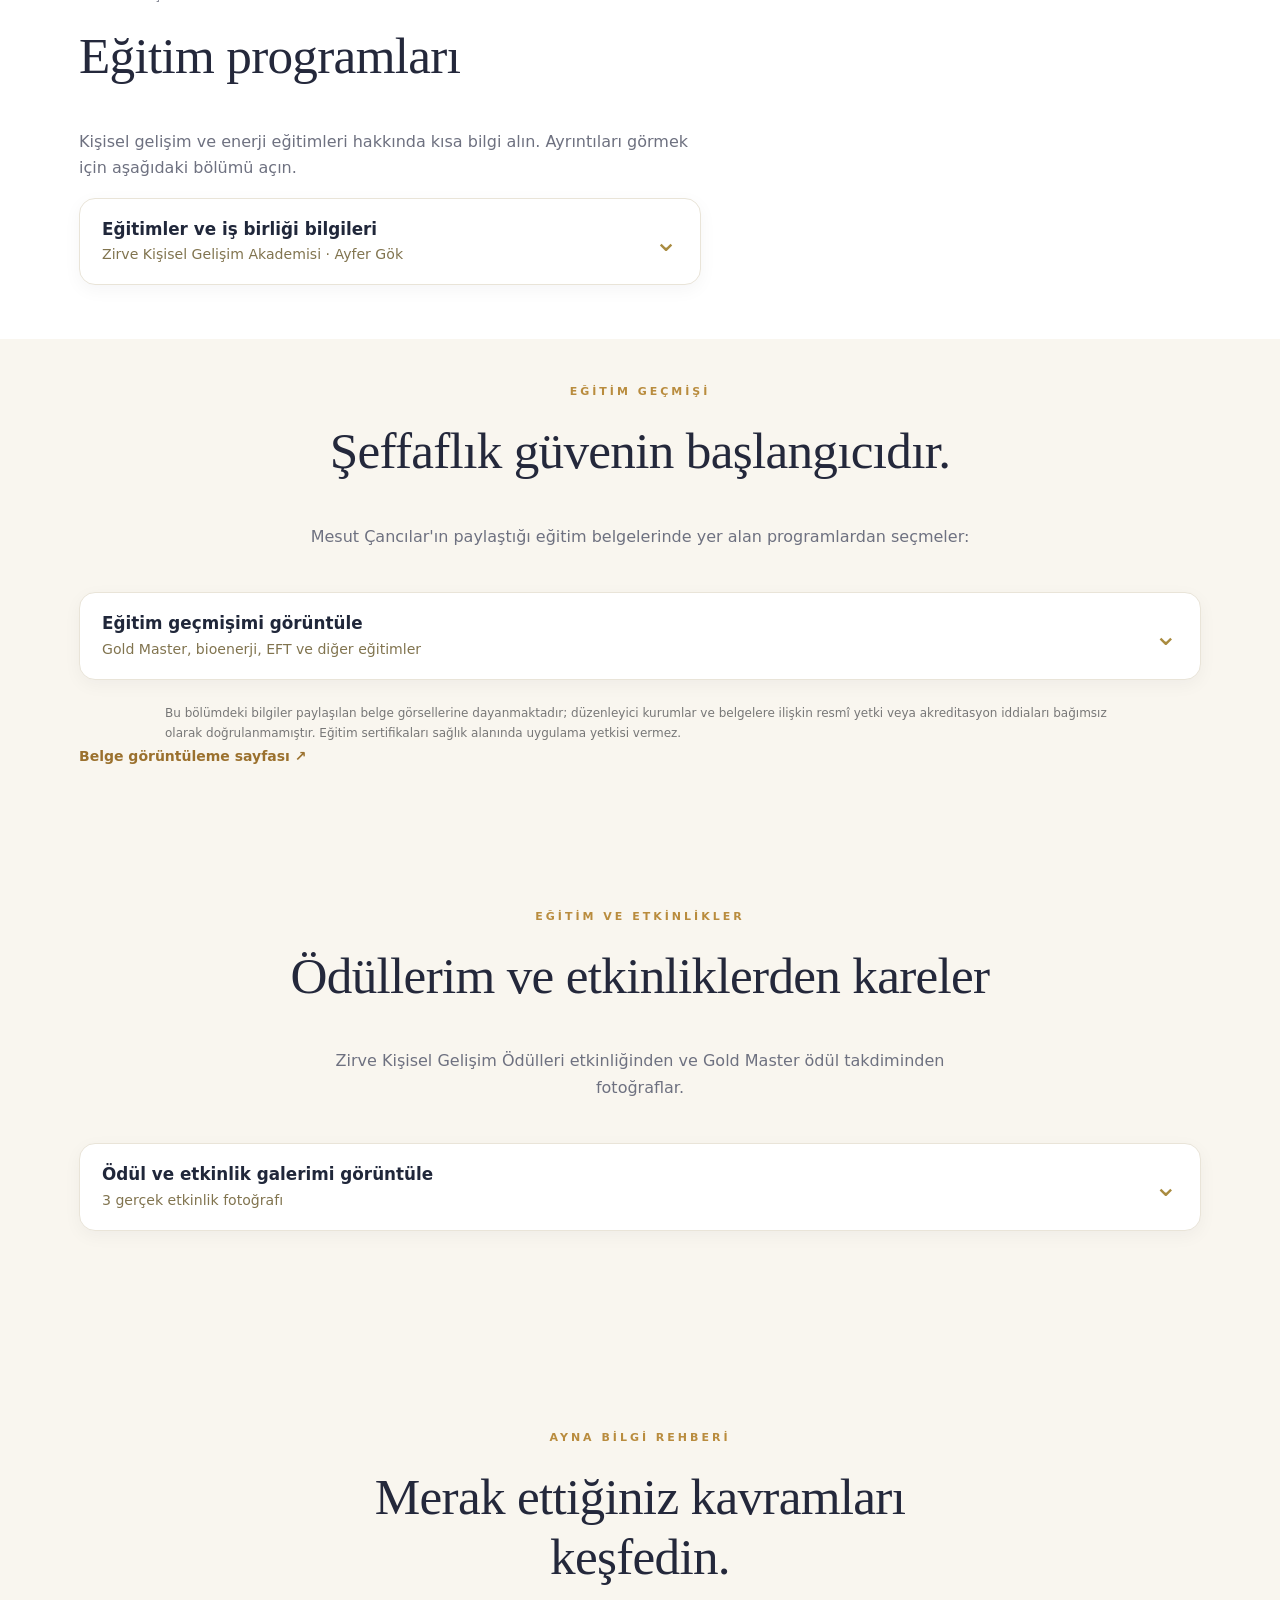
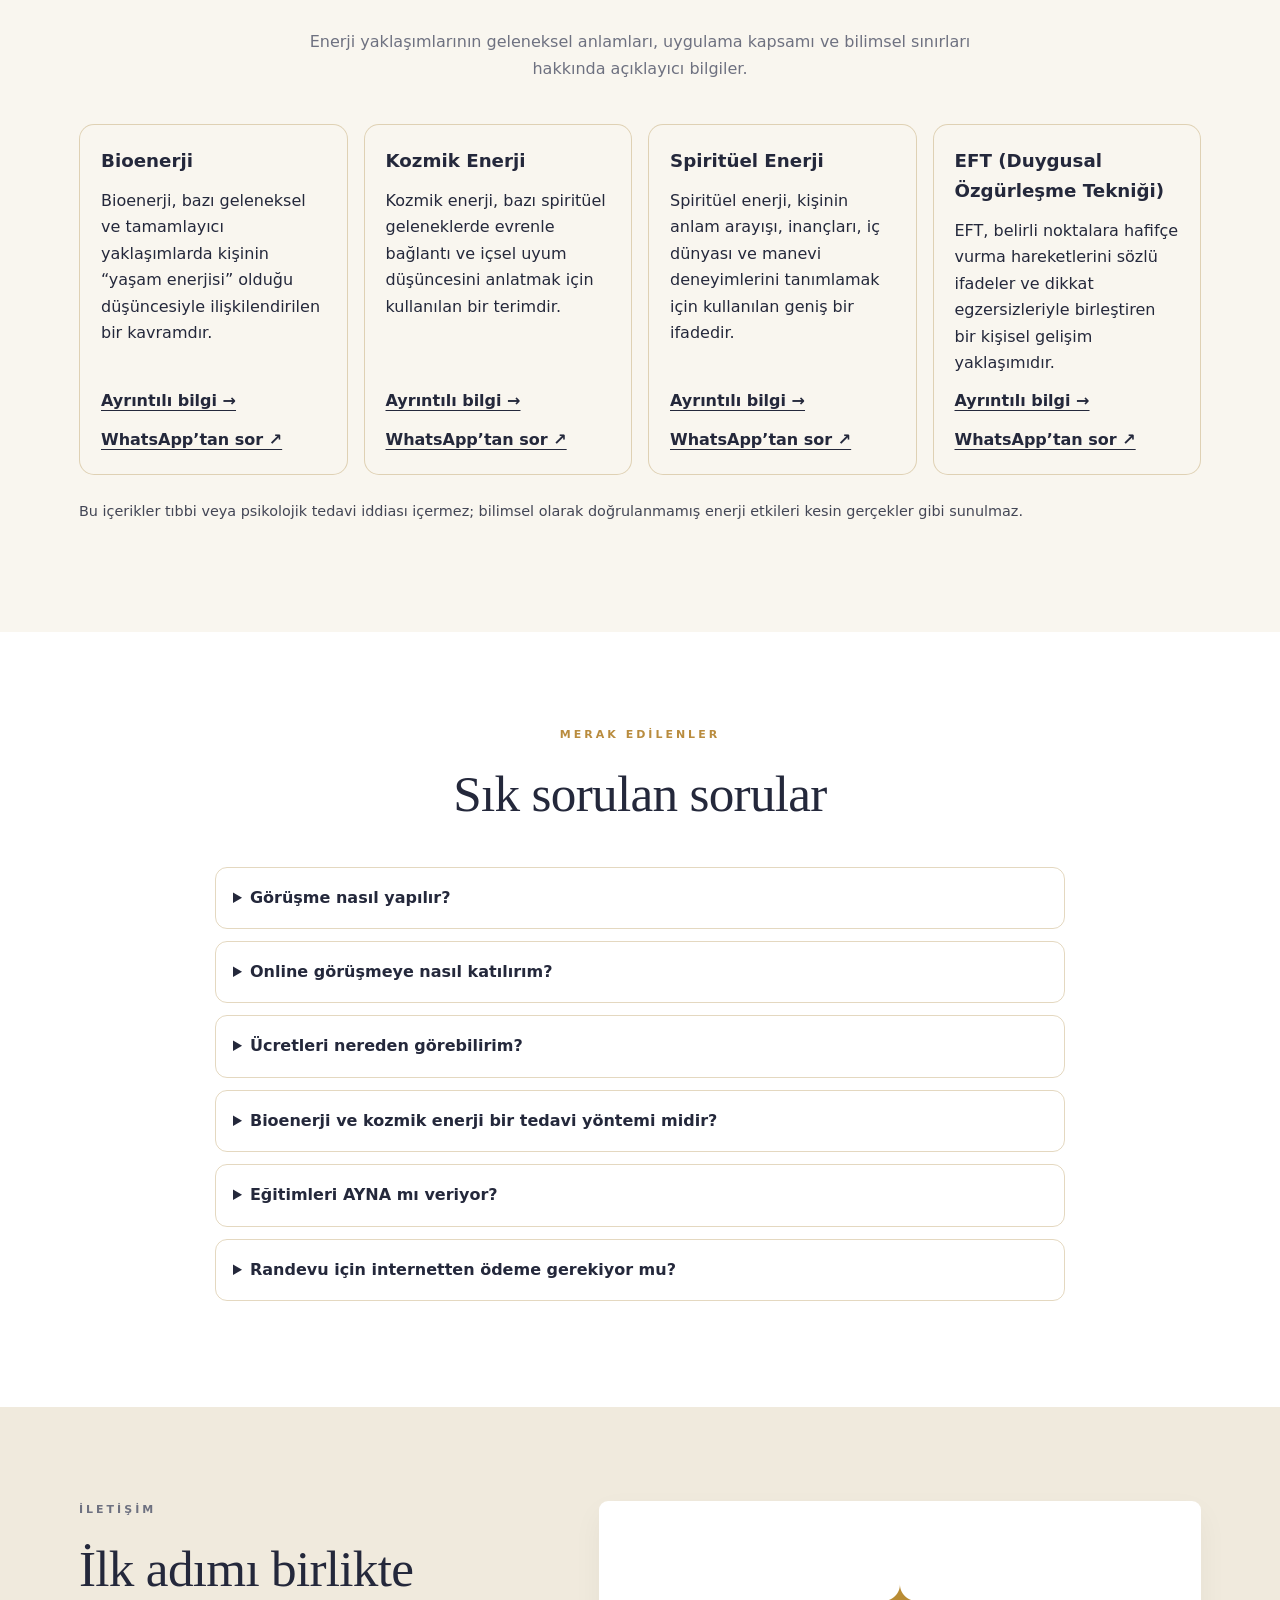
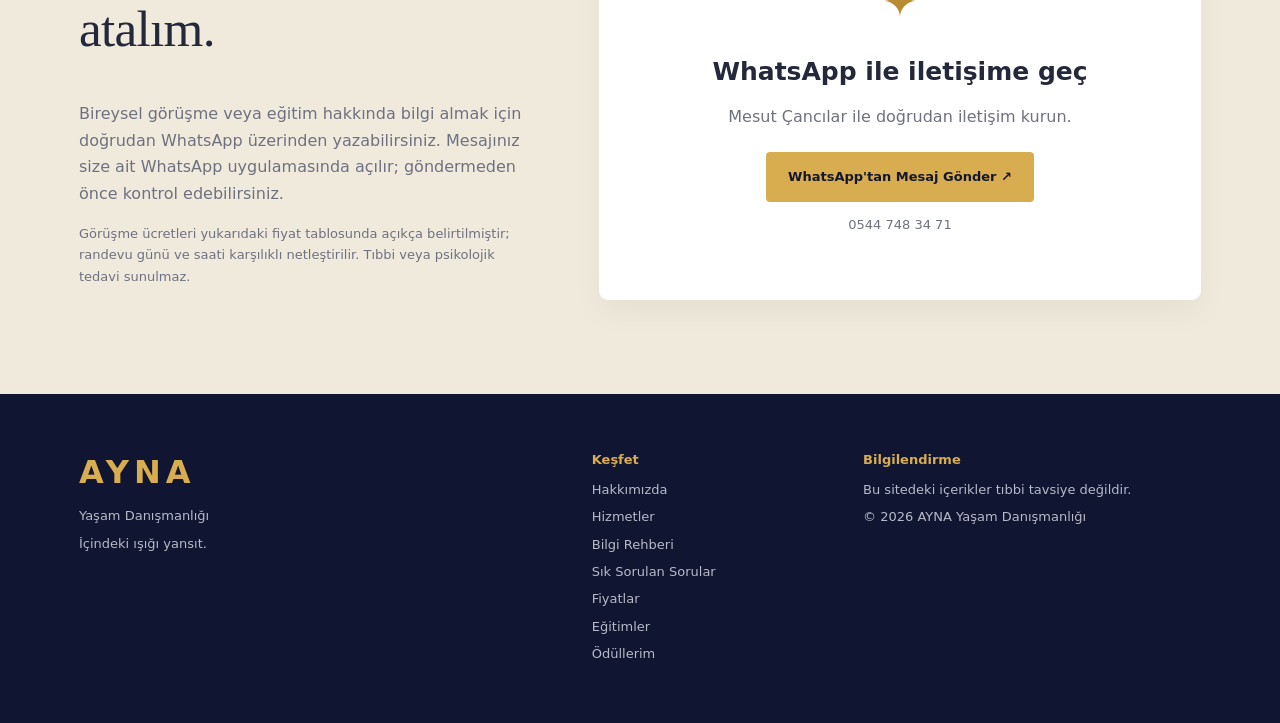
==== commit 967a79b1: "Add files via upload" ====
--- a/index.html
+++ b/index.html
@@ -16,10 +16,12 @@
 <link href="ayna-kapak.png" rel="icon" type="image/png"/>
 <link href="styles-v36.css?v=36" rel="stylesheet"/><script defer="" src="script-v39.js?v=39"></script>
 <script type="application/ld+json">{"@context":"https://schema.org","@type":"Organization","name":"AYNA Yaşam Danışmanlığı","url":"https://mesut5556.github.io/ayna-yasam-danismanligi/","logo":"https://mesut5556.github.io/ayna-yasam-danismanligi/ayna-kapak.png","image":"https://mesut5556.github.io/ayna-yasam-danismanligi/ayna-kapak.png","description":"Kişisel gelişim ve farkındalık odaklı online ve yüz yüze bireysel görüşmeler.","founder":{"@type":"Person","name":"Mesut Çancılar"},"contactPoint":{"@type":"ContactPoint","telephone":"+90-544-748-34-71","contactType":"customer service","availableLanguage":"Turkish"},"sameAs":[]}</script>
-<link href="styles-v39.css?v=39" rel="stylesheet"/><link href="styles-v41.css?v=41" rel="stylesheet"/></head>
+<link href="styles-v39.css?v=39" rel="stylesheet"/><link href="styles-v41.css?v=41" rel="stylesheet"/><style>
+.ayna-v42-gallery{display:grid;grid-template-columns:repeat(3,minmax(0,1fr));gap:18px;margin-top:26px}.ayna-v42-card{border:1px solid rgba(209,169,94,.45);border-radius:14px;overflow:hidden;background:#0a192c}.ayna-v42-card img{display:block;width:100%;height:280px;object-fit:cover;object-position:center 32%}.ayna-v42-card .ayna-v42-award{object-position:70% 25%}.ayna-v42-card-content{padding:18px}.ayna-v42-card h3{font-size:1.1rem;margin:0 0 8px;color:#e6bc70}.ayna-v42-card p{margin:0 0 10px;line-height:1.6}.ayna-v42-card a{color:#e6bc70;text-decoration:underline;text-underline-offset:3px}.ayna-v42-note{font-size:.87rem;opacity:.8;margin-top:18px}@media(max-width:760px){.ayna-v42-gallery{grid-template-columns:1fr}.ayna-v42-card img{height:320px}}
+</style></head>
 <body>
 <a class="skip" href="#main">İçeriğe geç</a>
-<header class="header"><div class="wrap nav"><a aria-label="AYNA ana sayfa" class="brand" href="#anasayfa"><span class="brand-mark">✧</span><span>AYNA <small>YAŞAM DANIŞMANLIĞI</small></span></a><button aria-controls="menu" aria-expanded="false" aria-label="Menüyü aç" class="menu-btn" id="menuBtn">☰</button><nav aria-label="Ana menü" id="menu"><a href="#hakkimizda">Hakkımızda</a><a href="#hizmetler">Hizmetler</a><a href="#fiyatlar">Fiyatlar</a><a href="#egitimler">Eğitimler</a><a href="#belgeler">Belgeler</a><a class="nav-cta" href="https://wa.me/905447483471?text=Merhaba%2C%20AYNA%20Ya%C5%9Fam%20Dan%C4%B1%C5%9Fmanl%C4%B1%C4%9F%C4%B1%20hakk%C4%B1nda%20g%C3%B6r%C3%BC%C5%9Fme%20talep%20ediyorum." rel="noopener noreferrer" target="_blank">Görüşme Talebi</a></nav></div></header>
+<header class="header"><div class="wrap nav"><a aria-label="AYNA ana sayfa" class="brand" href="#anasayfa"><span class="brand-mark">✧</span><span>AYNA <small>YAŞAM DANIŞMANLIĞI</small></span></a><button aria-controls="menu" aria-expanded="false" aria-label="Menüyü aç" class="menu-btn" id="menuBtn">☰</button><nav aria-label="Ana menü" id="menu"><a href="#hakkimizda">Hakkımızda</a><a href="#hizmetler">Hizmetler</a><a href="#fiyatlar">Fiyatlar</a><a href="#egitimler">Eğitimler</a><a href="#belgeler">Belgeler</a><a href="#oduller">Ödüllerim</a><a class="nav-cta" href="https://wa.me/905447483471?text=Merhaba%2C%20AYNA%20Ya%C5%9Fam%20Dan%C4%B1%C5%9Fmanl%C4%B1%C4%9F%C4%B1%20hakk%C4%B1nda%20g%C3%B6r%C3%BC%C5%9Fme%20talep%20ediyorum." rel="noopener noreferrer" target="_blank">Görüşme Talebi</a></nav></div></header>
 <main id="main"><section class="hero" id="anasayfa"><div class="wrap hero-grid"><div class="hero-copy"><p class="eyebrow">KENDİNE AÇILAN BİR KAPI</p><h1>İçindeki ışığı <em>yansıt.</em></h1><p>Hayatın yoğunluğu içinde kendine zaman ayır. İçsel denge, pozitif yaşam alışkanlıkları ve manevi farkındalık üzerine samimi, saygılı görüşmelerle kendi yolculuğuna alan aç.</p><div class="actions"><a class="btn primary" href="https://wa.me/905447483471?text=Merhaba%2C%20AYNA%20Ya%C5%9Fam%20Dan%C4%B1%C5%9Fmanl%C4%B1%C4%9F%C4%B1%20hakk%C4%B1nda%20g%C3%B6r%C3%BC%C5%9Fme%20talep%20ediyorum." rel="noopener noreferrer" target="_blank">Görüşme Talep Et <span>↗</span></a><a class="btn secondary" href="#hizmetler">Hizmetleri Keşfet</a></div><div class="hero-note">✦ Online görüşme talepleri   ✦ Kişisel gelişim odağı</div></div><div class="hero-visual"><img alt="AYNA Yaşam Danışmanlığı altın ve lacivert marka görseli" loading="eager" src="ayna-kapak.png"/></div></div></section>
 <section class="intro section" id="hakkimizda"><div class="wrap intro-grid"><div><p class="eyebrow">AYNA'YA HOŞ GELDİNİZ</p><h2>Değişim, kendine bakmakla başlar.</h2></div><div><p>AYNA Yaşam Danışmanlığı; farklı inanç ve yaşam tarzlarına saygılı, kişisel gelişim ve iyi oluş odaklı bir buluşma alanıdır. Amacımız, kendinizi dinlemenize ve günlük yaşamınızda daha bilinçli seçimler yapmanıza destek olmaktır.</p><p>Kurucu Mesut Çancılar; Gold Master enerji eğitimi, bioenerji, kozmik enerji ve spiritüel danışmanlık gibi alanlarda çeşitli eğitimler tamamlamıştır. Bu eğitimler tıbbi veya psikolojik mesleki yetki anlamına gelmez.</p><a class="text-link" href="#belgeler">Eğitim geçmişini incele →</a></div></div></section>
 <section class="section founder" id="kurucu"><div class="wrap founder-grid"><img alt="AYNA Yaşam Danışmanlığı kurucusu Mesut Çancılar" height="400" loading="lazy" src="mesut-cancilar.jpg" width="400"/><div><p class="eyebrow">KURUCU İLE TANIŞIN</p><h2>Mesut Çancılar</h2><p class="founder-role">AYNA Yaşam Danışmanlığı Kurucusu</p><p>İnsanın kendini tanıma, içsel farkındalık geliştirme ve yaşamına yeni bir bakış açısı kazandırma yolculuğunda, kişisel gelişim ve enerji çalışmaları alanında aldığım eğitimler doğrultusunda bireysel görüşmeler sunuyorum.</p><p>Farklı yaşam tarzlarına ve inançlara saygılı, yargılamayan bir iletişimi önemsiyorum.</p><a class="text-link" href="#fiyatlar">Görüşme seçeneklerini incele →</a></div></div></section>
@@ -27,7 +29,7 @@
 <section class="section prices-section" id="fiyatlar"><div class="wrap"><div class="section-head"><p class="eyebrow">ŞEFFAF FİYATLANDIRMA</p><h2>Görüşme ücretleri</h2><p>Görüşme türünü ve ücretini önceden bilerek karar verin. WhatsApp üzerinden yalnızca uygun gün ve saat için iletişime geçin.</p></div><div class="price-grid"><details class="ayna-accordion"><summary><span class="accordion-title">Ön Tanışma</span><span class="accordion-meta">20 dakika · Online · Ücretsiz</span><span aria-hidden="true" class="accordion-chevron">⌄</span></summary><div class="accordion-content"><p>Kısa tanışma ve beklenti değerlendirmesi. Danışmanlık seansı değildir.</p><a class="primary btn choose-service" data-service="0" href="#randevu">Tarih seçerek randevu iste →</a></div></details><details class="ayna-accordion"><summary><span class="accordion-title">Bireysel Farkındalık</span><span class="accordion-meta">50 dakika · Online · 750 TL</span><span aria-hidden="true" class="accordion-chevron">⌄</span></summary><div class="accordion-content"><p>Kişisel farkındalık, yaşam alışkanlıkları ve hedefler üzerine bireysel görüşme.</p><a class="primary btn choose-service" data-service="1" href="#randevu">Tarih seçerek randevu iste →</a></div></details><details class="ayna-accordion"><summary><span class="accordion-title">Yüz Yüze Görüşme</span><span class="accordion-meta">60 dakika · Yüz yüze · 1.000 TL</span><span aria-hidden="true" class="accordion-chevron">⌄</span></summary><div class="accordion-content"><p>Görüşme yeri ve uygun gün, randevu öncesinde karşılıklı belirlenir.</p><a class="primary btn choose-service" data-service="2" href="#randevu">Tarih seçerek randevu iste →</a></div></details><details class="ayna-accordion"><summary><span class="accordion-title">AYNA Dört Görüşme Paketi</span><span class="accordion-meta">4 × 50 dakika · Online · 2.600 TL</span><span aria-hidden="true" class="accordion-chevron">⌄</span></summary><div class="accordion-content"><p>Dört görüşme, kişisel farkındalık çalışmaları ve haftalık hedef değerlendirmesi.</p><a class="primary btn choose-service" data-service="3" href="#randevu">Tarih seçerek randevu iste →</a></div></details></div><details class="ayna-accordion booking-panel" id="randevu"><summary><span class="accordion-title">Tarih seçerek randevu talep et</span><span class="accordion-meta">Hizmet ve fiyatı seçin, uygunluk için WhatsApp'tan yazın</span><span aria-hidden="true" class="accordion-chevron">⌄</span></summary><div class="accordion-content"><form class="booking-form" id="bookingForm"><label for="bookingService">Görüşme türü</label><select id="bookingService" required=""><option value="intro">Ön Tanışma — 20 dk — Ücretsiz</option><option selected="" value="online">Bireysel Farkındalık — 50 dk — 750 TL</option><option value="face">Yüz Yüze Görüşme — 60 dk — 1.000 TL</option><option value="package">AYNA Dört Görüşme Paketi — 4 × 50 dk — 2.600 TL</option></select><div class="booking-fields"><div><label for="bookingDate">Tercih ettiğiniz tarih (isteğe bağlı)</label><input id="bookingDate" type="date"/></div><div><label for="bookingTime">Tercih ettiğiniz saat (isteğe bağlı)</label><input id="bookingTime" type="time"/></div></div><div class="booking-total"><span>Görüşme ücreti</span><strong id="bookingPrice">750 TL</strong></div><button class="btn primary" type="submit">WhatsApp'tan Randevu Talep Et ↗</button><p class="booking-note">Bu işlem ödeme almaz ve randevuyu kesinleştirmez. Seçtiğiniz gün ve saat, WhatsApp üzerinden karşılıklı teyit edilir. Müsaitlik garantisi verilmez.</p></form></div></details><p class="disclaimer">Fiyatlar Türk lirası cinsindendir. Randevu, karşılıklı teyit sonrası kesinleşir. Hizmetler tıbbi tanı, tedavi veya psikolojik terapi yerine geçmez. Sonuç garantisi verilmez.</p></div></section>
 <section class="section" id="egitimler"><div class="wrap split"><div class="compact-block"><p class="eyebrow">EĞİTİM İŞ BİRLİĞİ</p><h2>Eğitim programları</h2><p>Kişisel gelişim ve enerji eğitimleri hakkında kısa bilgi alın. Ayrıntıları görmek için aşağıdaki bölümü açın.</p><details class="ayna-accordion"><summary><span class="accordion-title">Eğitimler ve iş birliği bilgileri</span><span class="accordion-meta">Zirve Kişisel Gelişim Akademisi · Ayfer Gök</span><span aria-hidden="true" class="accordion-chevron">⌄</span></summary><div class="accordion-content"><p>AYNA Yaşam Danışmanlığı, kişisel gelişim, bioenerji, kozmik enerji ve farkındalık eğitimleriyle ilgilenenlere bilgi ve başvuru yönlendirmesi sunar.</p><p>Eğitimler, iş birliği yaptığımız Ayfer Gök – Zirve Kişisel Gelişim Akademisi tarafından verilmektedir.</p><p>Bilgilendirme: AYNA eğitimlerin doğrudan sağlayıcısı değildir. Eğitim programı, ücretler, katılım ve belgelendirme koşulları eğitim kuruluşu tarafından belirlenir. Sertifikalar kendiliğinden resmî mesleki yetki sağlamaz.</p><a class="btn primary" href="https://wa.me/905447483471?text=Merhaba%2C%20AYNA%20%C3%BCzerinden%20Ayfer%20G%C3%B6k%20%E2%80%93%20Zirve%20Ki%C5%9Fisel%20Geli%C5%9Fim%20Akademisi%20e%C4%9Fitimleri%20hakk%C4%B1nda%20bilgi%20almak%20istiyorum." rel="noopener noreferrer" target="_blank">WhatsApp’tan Eğitim Bilgisi Al ↗</a></div></details></div></div></section>
 <section class="section section-alt" id="belgeler"><div class="wrap"><div class="section-head"><p class="eyebrow">EĞİTİM GEÇMİŞİ</p><h2>Şeffaflık güvenin başlangıcıdır.</h2><p>Mesut Çancılar'ın paylaştığı eğitim belgelerinde yer alan programlardan seçmeler:</p></div><details class="ayna-accordion"><summary><span class="accordion-title">Eğitim geçmişimi görüntüle</span><span class="accordion-meta">Gold Master, bioenerji, EFT ve diğer eğitimler</span><span aria-hidden="true" class="accordion-chevron">⌄</span></summary><div class="accordion-content"><div class="credentials"><div><strong>Gold Master Enerji Eğitimi</strong><span>120 saat • Göyçe Zengezur Üniversitesi belgesi</span></div><div><strong>Bioenerji Master Eğitimi</strong><span>120 saat • Rauf Denktaş Üniversitesi belgesi</span></div><div><strong>Spiritüel Danışmanlık Eğitimi</strong><span>120 saat • Rauf Denktaş Üniversitesi belgesi</span></div><div><strong>EFT Eğitimi</strong><span>160 saat • Biruni Üniversitesi belgesi</span></div></div></div></details><p class="disclaimer">Bu bölümdeki bilgiler paylaşılan belge görsellerine dayanmaktadır; düzenleyici kurumlar ve belgelere ilişkin resmî yetki veya akreditasyon iddiaları bağımsız olarak doğrulanmamıştır. Eğitim sertifikaları sağlık alanında uygulama yetkisi vermez.</p><a class="text-link" href="https://online.cardcert.com.tr/en-US/Question/Detail/NTgyMzQzODc0MDQ=" rel="noopener noreferrer" target="_blank">Belge görüntüleme sayfası ↗</a></div></section>
-<section class="section section-alt" id="bilgi-rehberi"><div class="wrap"><div class="section-head"><p class="eyebrow">AYNA BİLGİ REHBERİ</p><h2>Merak ettiğiniz kavramları keşfedin.</h2><p>Enerji yaklaşımlarının geleneksel anlamları, uygulama kapsamı ve bilimsel sınırları hakkında açıklayıcı bilgiler.</p></div><div class="ayna-v41-grid"><article class="ayna-v41-tile"><h3>Bioenerji</h3><p>Bioenerji, bazı geleneksel ve tamamlayıcı yaklaşımlarda kişinin “yaşam enerjisi” olduğu düşüncesiyle ilişkilendirilen bir kavramdır.</p><a href="bioenerji-nedir.html">Ayrıntılı bilgi →</a><a href="https://wa.me/905447483471?text=Merhaba%2C%20Bioenerji%20hakk%C4%B1nda%20bilgi%20almak%20istiyorum." rel="noopener noreferrer" target="_blank">WhatsApp’tan sor ↗</a></article><article class="ayna-v41-tile"><h3>Kozmik Enerji</h3><p>Kozmik enerji, bazı spiritüel geleneklerde evrenle bağlantı ve içsel uyum düşüncesini anlatmak için kullanılan bir terimdir.</p><a href="kozmik-enerji-nedir.html">Ayrıntılı bilgi →</a><a href="https://wa.me/905447483471?text=Merhaba%2C%20Kozmik%20Enerji%20hakk%C4%B1nda%20bilgi%20almak%20istiyorum." rel="noopener noreferrer" target="_blank">WhatsApp’tan sor ↗</a></article><article class="ayna-v41-tile"><h3>Spiritüel Enerji</h3><p>Spiritüel enerji, kişinin anlam arayışı, inançları, iç dünyası ve manevi deneyimlerini tanımlamak için kullanılan geniş bir ifadedir.</p><a href="spirituel-enerji-nedir.html">Ayrıntılı bilgi →</a><a href="https://wa.me/905447483471?text=Merhaba%2C%20Spirit%C3%BCel%20Enerji%20hakk%C4%B1nda%20bilgi%20almak%20istiyorum." rel="noopener noreferrer" target="_blank">WhatsApp’tan sor ↗</a></article><article class="ayna-v41-tile"><h3>EFT (Duygusal Özgürleşme Tekniği)</h3><p>EFT, belirli noktalara hafifçe vurma hareketlerini sözlü ifadeler ve dikkat egzersizleriyle birleştiren bir kişisel gelişim yaklaşımıdır.</p><a href="eft-nedir.html">Ayrıntılı bilgi →</a><a href="https://wa.me/905447483471?text=Merhaba%2C%20EFT%20%28Duygusal%20%C3%96zg%C3%BCrle%C5%9Fme%20Tekni%C4%9Fi%29%20hakk%C4%B1nda%20bilgi%20almak%20istiyorum." rel="noopener noreferrer" target="_blank">WhatsApp’tan sor ↗</a></article></div><p class="ayna-v41-note">Bu içerikler tıbbi veya psikolojik tedavi iddiası içermez; bilimsel olarak doğrulanmamış enerji etkileri kesin gerçekler gibi sunulmaz.</p></div></section><section class="section" id="sikca-sorulan-sorular"><div class="wrap"><div class="section-head"><p class="eyebrow">MERAK EDİLENLER</p><h2>Sık sorulan sorular</h2></div><div class="ayna-v41-faq"><details><summary>Görüşme nasıl yapılır?</summary><p>Hizmet türünü ve uygun gördüğünüz tarih-saat aralığını seçip WhatsApp üzerinden talep gönderebilirsiniz. Randevu ancak karşılıklı onayla kesinleşir.</p></details><details><summary>Online görüşmeye nasıl katılırım?</summary><p>Görüşmenin iletişim yöntemi ve bağlantısı, randevu kesinleştikten sonra WhatsApp üzerinden paylaşılır.</p></details><details><summary>Ücretleri nereden görebilirim?</summary><p>Fiyatlar bölümünde ücretsiz ön tanışma, bireysel online görüşme, yüz yüze görüşme ve dört görüşmelik paketin süre ve ücretleri açıkça yazılıdır.</p></details><details><summary>Bioenerji ve kozmik enerji bir tedavi yöntemi midir?</summary><p>Hayır. AYNA bu kavramları kişisel gelişim ve geleneksel/spiritüel yaklaşımlar bağlamında ele alır. Tıbbi tanı, tedavi ve psikoterapi sunmaz; iyileşme garantisi vermez.</p></details><details><summary>Eğitimleri AYNA mı veriyor?</summary><p>Hayır. Eğitimlerle ilgili bilgi ve yönlendirme yapılır; programlar Ayfer Gök – Zirve Kişisel Gelişim Akademisi tarafından sunulur.</p></details><details><summary>Randevu için internetten ödeme gerekiyor mu?</summary><p>Hayır. Sitede online ödeme sistemi yoktur. WhatsApp mesajı göndermek ödeme veya kesin randevu anlamına gelmez.</p></details></div></div></section><section class="section contact-section" id="iletisim"><div class="wrap contact-grid"><div><p class="eyebrow">İLETİŞİM</p><h2>İlk adımı birlikte atalım.</h2><p>Bireysel görüşme veya eğitim hakkında bilgi almak için doğrudan WhatsApp üzerinden yazabilirsiniz. Mesajınız size ait WhatsApp uygulamasında açılır; göndermeden önce kontrol edebilirsiniz.</p><p class="contact-small">Görüşme ücretleri yukarıdaki fiyat tablosunda açıkça belirtilmiştir; randevu günü ve saati karşılıklı netleştirilir. Tıbbi veya psikolojik tedavi sunulmaz.</p></div><div class="contact-form wa-panel"><div aria-hidden="true" class="wa-panel-icon">✦</div><h3>WhatsApp ile iletişime geç</h3><p>Mesut Çancılar ile doğrudan iletişim kurun.</p><a class="btn primary wa-contact" href="https://wa.me/905447483471?text=Merhaba%2C%20AYNA%20Ya%C5%9Fam%20Dan%C4%B1%C5%9Fmanl%C4%B1%C4%9F%C4%B1%20%C3%BCzerinden%20g%C3%B6r%C3%BC%C5%9Fme%20talep%20ediyorum." rel="noopener noreferrer" target="_blank">WhatsApp'tan Mesaj Gönder ↗</a><p class="contact-small">0544 748 34 71</p></div></div></section></main>
-<footer><div class="wrap footer-grid"><div><div class="footer-brand">AYNA</div><p>Yaşam Danışmanlığı</p><small>İçindeki ışığı yansıt.</small></div><div><strong>Keşfet</strong><a href="#hakkimizda">Hakkımızda</a><a href="#hizmetler">Hizmetler</a><a href="#bilgi-rehberi">Bilgi Rehberi</a><a href="#sikca-sorulan-sorular">Sık Sorulan Sorular</a><a href="#fiyatlar">Fiyatlar</a><a href="#egitimler">Eğitimler</a></div><div><strong>Bilgilendirme</strong><p>Bu sitedeki içerikler tıbbi tavsiye değildir.</p><p>© <span id="year"></span> AYNA Yaşam Danışmanlığı</p></div></div></footer>
+<section class="section section-alt" id="oduller"><div class="wrap"><div class="section-head"><p class="eyebrow">EĞİTİM VE ETKİNLİKLER</p><h2>Ödüllerim ve etkinliklerden kareler</h2><p>Zirve Kişisel Gelişim Ödülleri etkinliğinden ve Gold Master ödül takdiminden fotoğraflar.</p></div><details class="ayna-accordion"><summary><span class="accordion-title">Ödül ve etkinlik galerimi görüntüle</span><span class="accordion-meta">3 gerçek etkinlik fotoğrafı</span><span aria-hidden="true" class="accordion-chevron">⌄</span></summary><div class="accordion-content"><div class="ayna-v42-gallery"><article class="ayna-v42-card"><a href="odul-sahne.jpg" target="_blank" rel="noopener"><img src="odul-sahne.jpg" alt="Zirve Kişisel Gelişim Ödülleri etkinliğinde sahne konuşması" loading="lazy"></a><div class="ayna-v42-card-content"><h3>Zirve Kişisel Gelişim Ödülleri</h3><p>Ödül etkinliğinde sahneden bir kare.</p><a href="odul-sahne.jpg" target="_blank" rel="noopener">Fotoğrafı büyüt ↗</a></div></article><article class="ayna-v42-card"><a href="gold-master-plaket.jpg" target="_blank" rel="noopener"><img class="ayna-v42-award" src="gold-master-plaket.jpg" alt="Gold Master ödül plaketiyle etkinlikten fotoğraf" loading="lazy"></a><div class="ayna-v42-card-content"><h3>Gold Master ödül plaketi</h3><p>Gold Master ödül takdiminden orijinal fotoğraf.</p><a href="gold-master-plaket.jpg" target="_blank" rel="noopener">Fotoğrafı büyüt ↗</a></div></article><article class="ayna-v42-card"><a href="zirve-etkinlik.jpg" target="_blank" rel="noopener"><img src="zirve-etkinlik.jpg" alt="Zirve Kişisel Gelişim etkinliği kitap standı" loading="lazy"></a><div class="ayna-v42-card-content"><h3>Kitap ve etkinlik buluşması</h3><p>Zirve Kişisel Gelişim etkinliğindeki kitap standından bir kare.</p><a href="zirve-etkinlik.jpg" target="_blank" rel="noopener">Fotoğrafı büyüt ↗</a></div></article></div><p class="ayna-v42-note">Fotoğraflar gerçek etkinliklerden alınmıştır. Ödül ve eğitimler tıbbi veya psikolojik mesleki yetki anlamına gelmez.</p></div></details></div></section><section class="section section-alt" id="bilgi-rehberi"><div class="wrap"><div class="section-head"><p class="eyebrow">AYNA BİLGİ REHBERİ</p><h2>Merak ettiğiniz kavramları keşfedin.</h2><p>Enerji yaklaşımlarının geleneksel anlamları, uygulama kapsamı ve bilimsel sınırları hakkında açıklayıcı bilgiler.</p></div><div class="ayna-v41-grid"><article class="ayna-v41-tile"><h3>Bioenerji</h3><p>Bioenerji, bazı geleneksel ve tamamlayıcı yaklaşımlarda kişinin “yaşam enerjisi” olduğu düşüncesiyle ilişkilendirilen bir kavramdır.</p><a href="bioenerji-nedir.html">Ayrıntılı bilgi →</a><a href="https://wa.me/905447483471?text=Merhaba%2C%20Bioenerji%20hakk%C4%B1nda%20bilgi%20almak%20istiyorum." rel="noopener noreferrer" target="_blank">WhatsApp’tan sor ↗</a></article><article class="ayna-v41-tile"><h3>Kozmik Enerji</h3><p>Kozmik enerji, bazı spiritüel geleneklerde evrenle bağlantı ve içsel uyum düşüncesini anlatmak için kullanılan bir terimdir.</p><a href="kozmik-enerji-nedir.html">Ayrıntılı bilgi →</a><a href="https://wa.me/905447483471?text=Merhaba%2C%20Kozmik%20Enerji%20hakk%C4%B1nda%20bilgi%20almak%20istiyorum." rel="noopener noreferrer" target="_blank">WhatsApp’tan sor ↗</a></article><article class="ayna-v41-tile"><h3>Spiritüel Enerji</h3><p>Spiritüel enerji, kişinin anlam arayışı, inançları, iç dünyası ve manevi deneyimlerini tanımlamak için kullanılan geniş bir ifadedir.</p><a href="spirituel-enerji-nedir.html">Ayrıntılı bilgi →</a><a href="https://wa.me/905447483471?text=Merhaba%2C%20Spirit%C3%BCel%20Enerji%20hakk%C4%B1nda%20bilgi%20almak%20istiyorum." rel="noopener noreferrer" target="_blank">WhatsApp’tan sor ↗</a></article><article class="ayna-v41-tile"><h3>EFT (Duygusal Özgürleşme Tekniği)</h3><p>EFT, belirli noktalara hafifçe vurma hareketlerini sözlü ifadeler ve dikkat egzersizleriyle birleştiren bir kişisel gelişim yaklaşımıdır.</p><a href="eft-nedir.html">Ayrıntılı bilgi →</a><a href="https://wa.me/905447483471?text=Merhaba%2C%20EFT%20%28Duygusal%20%C3%96zg%C3%BCrle%C5%9Fme%20Tekni%C4%9Fi%29%20hakk%C4%B1nda%20bilgi%20almak%20istiyorum." rel="noopener noreferrer" target="_blank">WhatsApp’tan sor ↗</a></article></div><p class="ayna-v41-note">Bu içerikler tıbbi veya psikolojik tedavi iddiası içermez; bilimsel olarak doğrulanmamış enerji etkileri kesin gerçekler gibi sunulmaz.</p></div></section><section class="section" id="sikca-sorulan-sorular"><div class="wrap"><div class="section-head"><p class="eyebrow">MERAK EDİLENLER</p><h2>Sık sorulan sorular</h2></div><div class="ayna-v41-faq"><details><summary>Görüşme nasıl yapılır?</summary><p>Hizmet türünü ve uygun gördüğünüz tarih-saat aralığını seçip WhatsApp üzerinden talep gönderebilirsiniz. Randevu ancak karşılıklı onayla kesinleşir.</p></details><details><summary>Online görüşmeye nasıl katılırım?</summary><p>Görüşmenin iletişim yöntemi ve bağlantısı, randevu kesinleştikten sonra WhatsApp üzerinden paylaşılır.</p></details><details><summary>Ücretleri nereden görebilirim?</summary><p>Fiyatlar bölümünde ücretsiz ön tanışma, bireysel online görüşme, yüz yüze görüşme ve dört görüşmelik paketin süre ve ücretleri açıkça yazılıdır.</p></details><details><summary>Bioenerji ve kozmik enerji bir tedavi yöntemi midir?</summary><p>Hayır. AYNA bu kavramları kişisel gelişim ve geleneksel/spiritüel yaklaşımlar bağlamında ele alır. Tıbbi tanı, tedavi ve psikoterapi sunmaz; iyileşme garantisi vermez.</p></details><details><summary>Eğitimleri AYNA mı veriyor?</summary><p>Hayır. Eğitimlerle ilgili bilgi ve yönlendirme yapılır; programlar Ayfer Gök – Zirve Kişisel Gelişim Akademisi tarafından sunulur.</p></details><details><summary>Randevu için internetten ödeme gerekiyor mu?</summary><p>Hayır. Sitede online ödeme sistemi yoktur. WhatsApp mesajı göndermek ödeme veya kesin randevu anlamına gelmez.</p></details></div></div></section><section class="section contact-section" id="iletisim"><div class="wrap contact-grid"><div><p class="eyebrow">İLETİŞİM</p><h2>İlk adımı birlikte atalım.</h2><p>Bireysel görüşme veya eğitim hakkında bilgi almak için doğrudan WhatsApp üzerinden yazabilirsiniz. Mesajınız size ait WhatsApp uygulamasında açılır; göndermeden önce kontrol edebilirsiniz.</p><p class="contact-small">Görüşme ücretleri yukarıdaki fiyat tablosunda açıkça belirtilmiştir; randevu günü ve saati karşılıklı netleştirilir. Tıbbi veya psikolojik tedavi sunulmaz.</p></div><div class="contact-form wa-panel"><div aria-hidden="true" class="wa-panel-icon">✦</div><h3>WhatsApp ile iletişime geç</h3><p>Mesut Çancılar ile doğrudan iletişim kurun.</p><a class="btn primary wa-contact" href="https://wa.me/905447483471?text=Merhaba%2C%20AYNA%20Ya%C5%9Fam%20Dan%C4%B1%C5%9Fmanl%C4%B1%C4%9F%C4%B1%20%C3%BCzerinden%20g%C3%B6r%C3%BC%C5%9Fme%20talep%20ediyorum." rel="noopener noreferrer" target="_blank">WhatsApp'tan Mesaj Gönder ↗</a><p class="contact-small">0544 748 34 71</p></div></div></section></main>
+<footer><div class="wrap footer-grid"><div><div class="footer-brand">AYNA</div><p>Yaşam Danışmanlığı</p><small>İçindeki ışığı yansıt.</small></div><div><strong>Keşfet</strong><a href="#hakkimizda">Hakkımızda</a><a href="#hizmetler">Hizmetler</a><a href="#bilgi-rehberi">Bilgi Rehberi</a><a href="#sikca-sorulan-sorular">Sık Sorulan Sorular</a><a href="#fiyatlar">Fiyatlar</a><a href="#egitimler">Eğitimler</a><a href="#oduller">Ödüllerim</a></div><div><strong>Bilgilendirme</strong><p>Bu sitedeki içerikler tıbbi tavsiye değildir.</p><p>© <span id="year"></span> AYNA Yaşam Danışmanlığı</p></div></div></footer>
 <a aria-label="AYNA WhatsApp üzerinden iletişim kur" class="wa-float" href="https://wa.me/905447483471?text=Merhaba%2C%20AYNA%20Ya%C5%9Fam%20Dan%C4%B1%C5%9Fmanl%C4%B1%C4%9F%C4%B1%20hakk%C4%B1nda%20bilgi%20almak%20istiyorum." rel="noopener noreferrer" target="_blank">✆ <span>WhatsApp</span></a>
 </body></html>
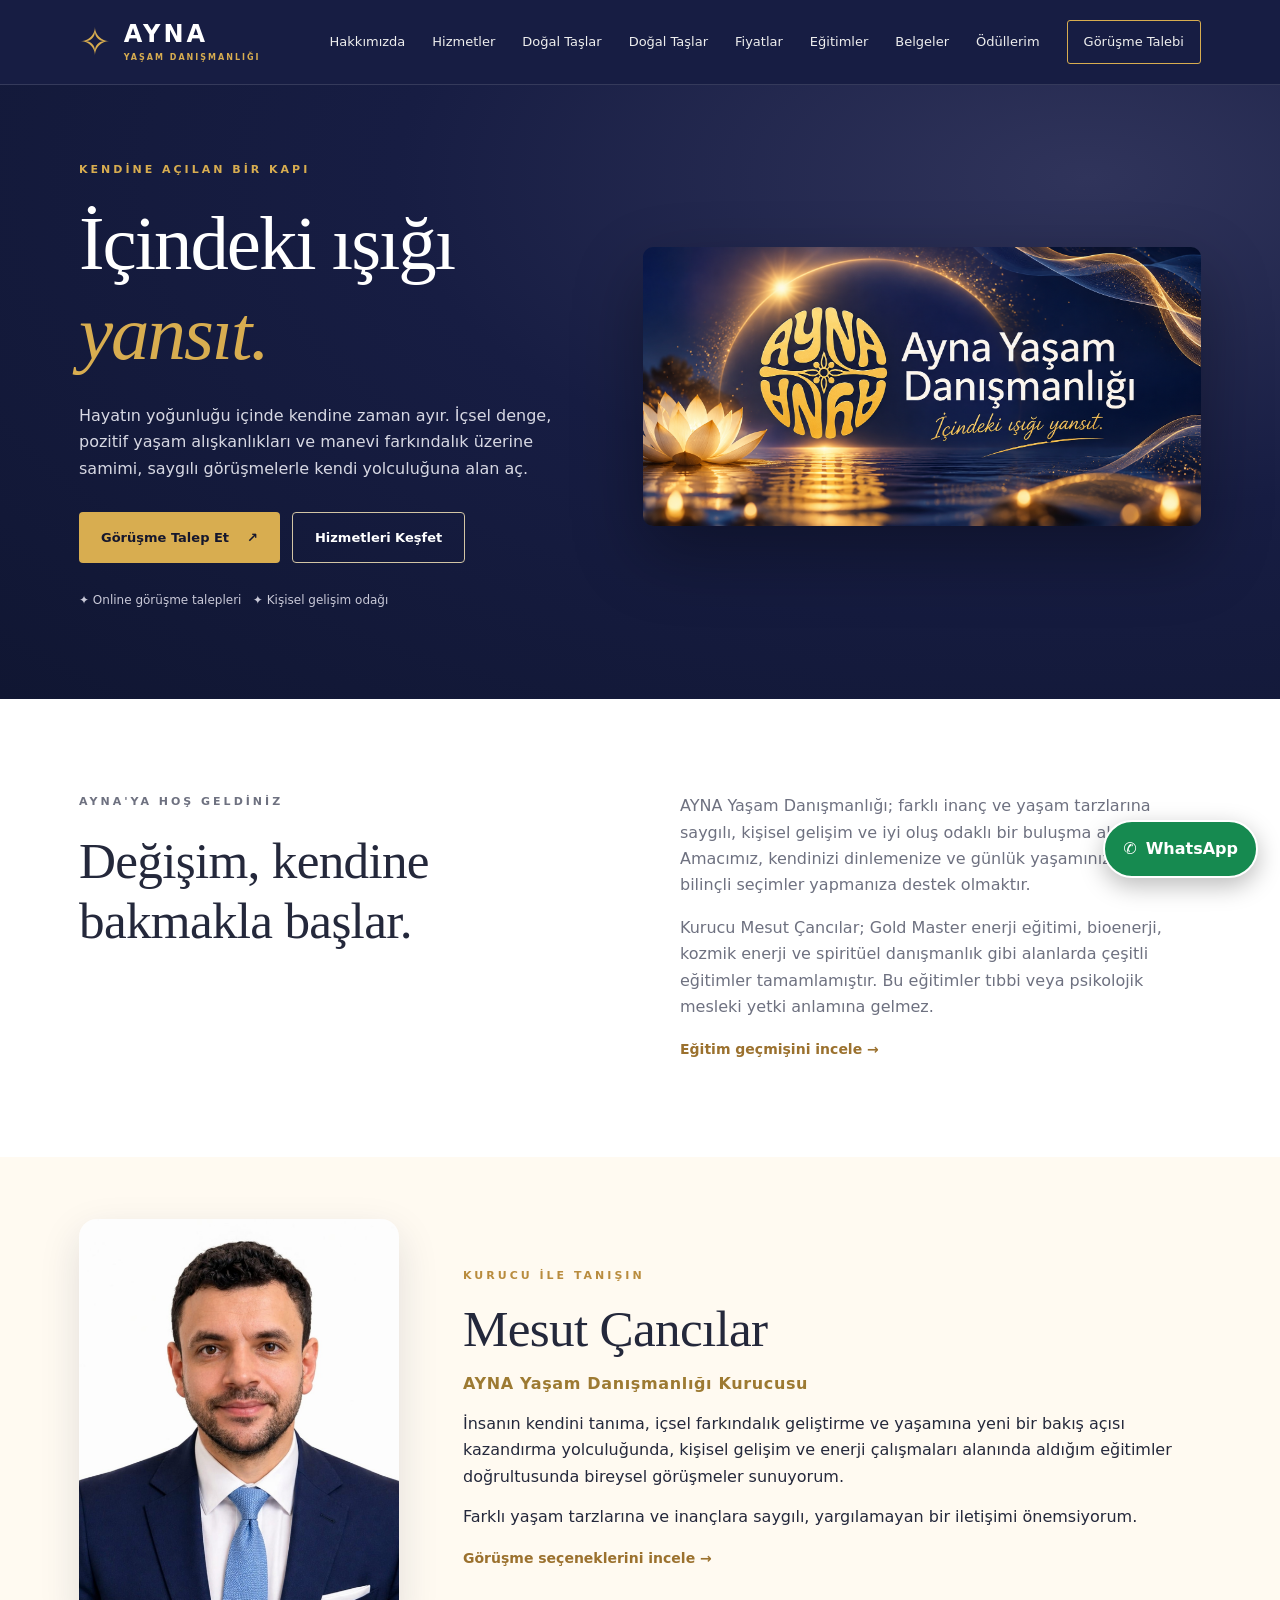
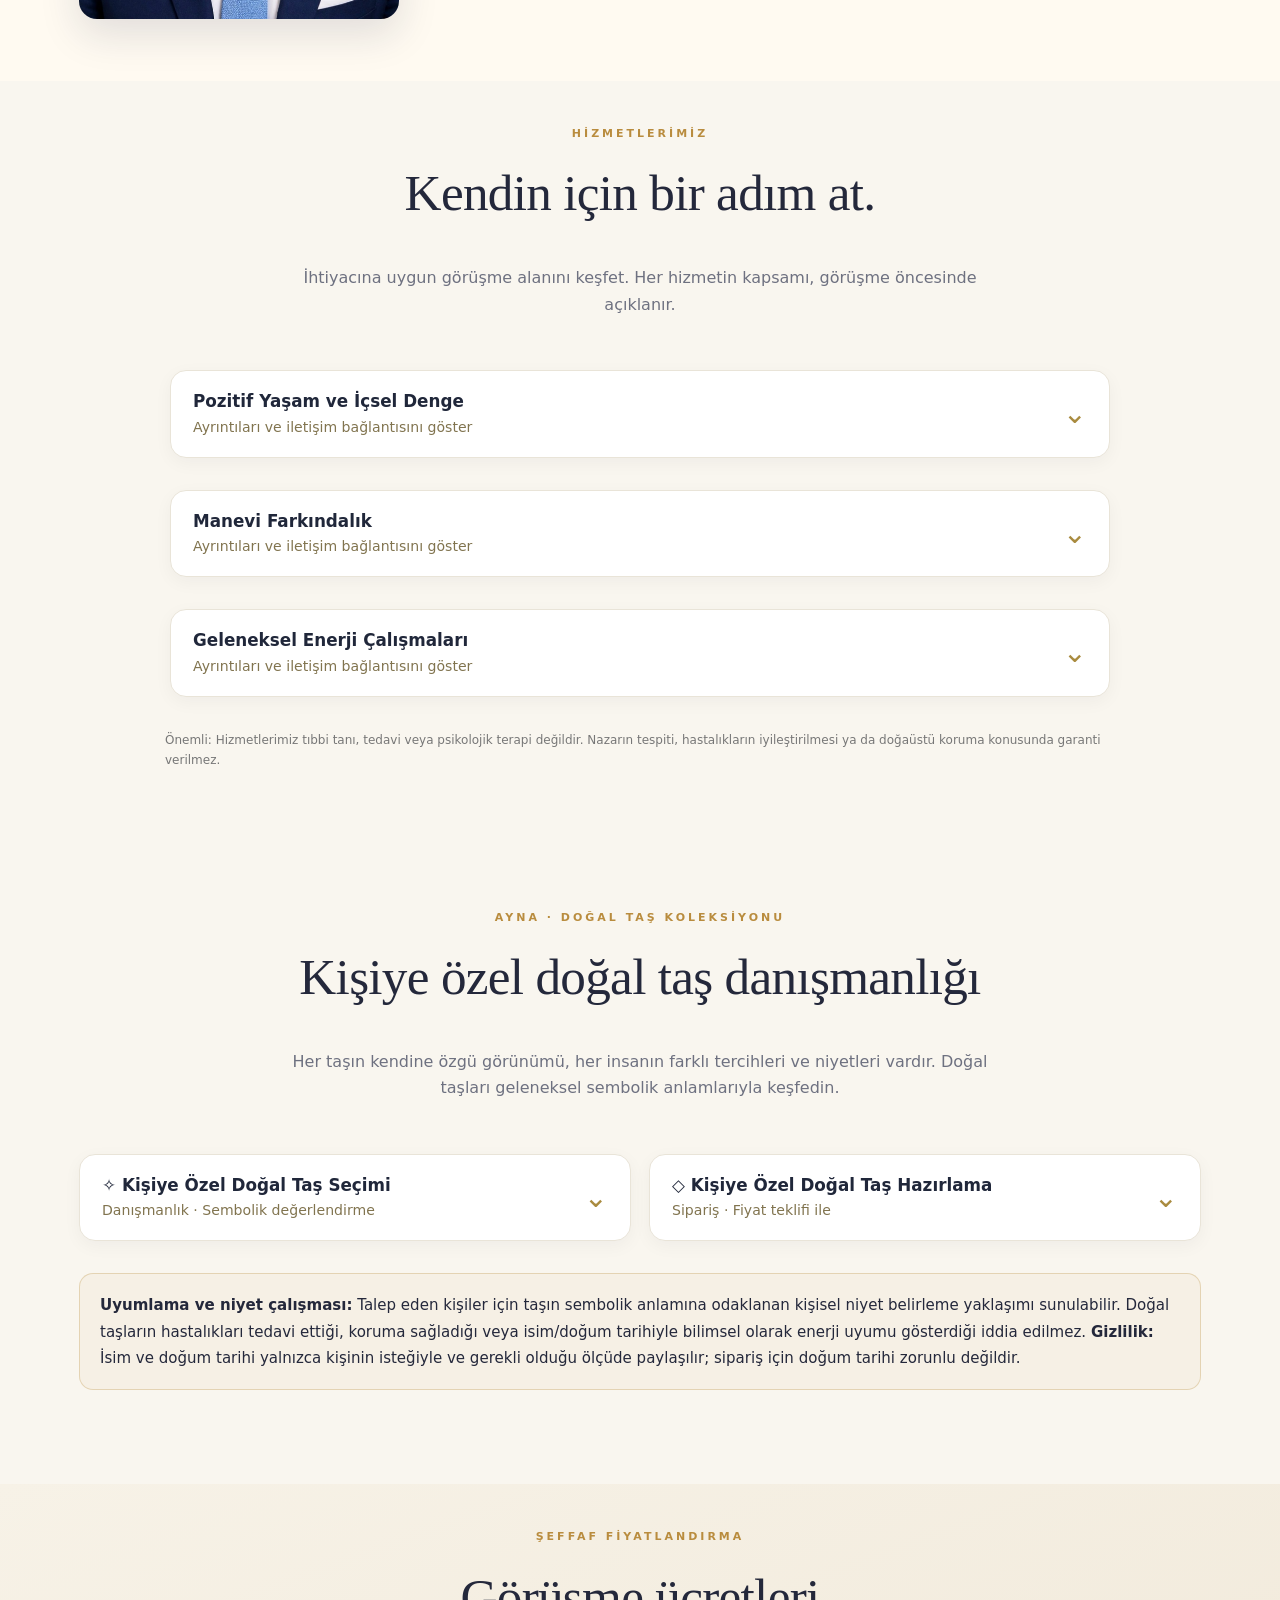
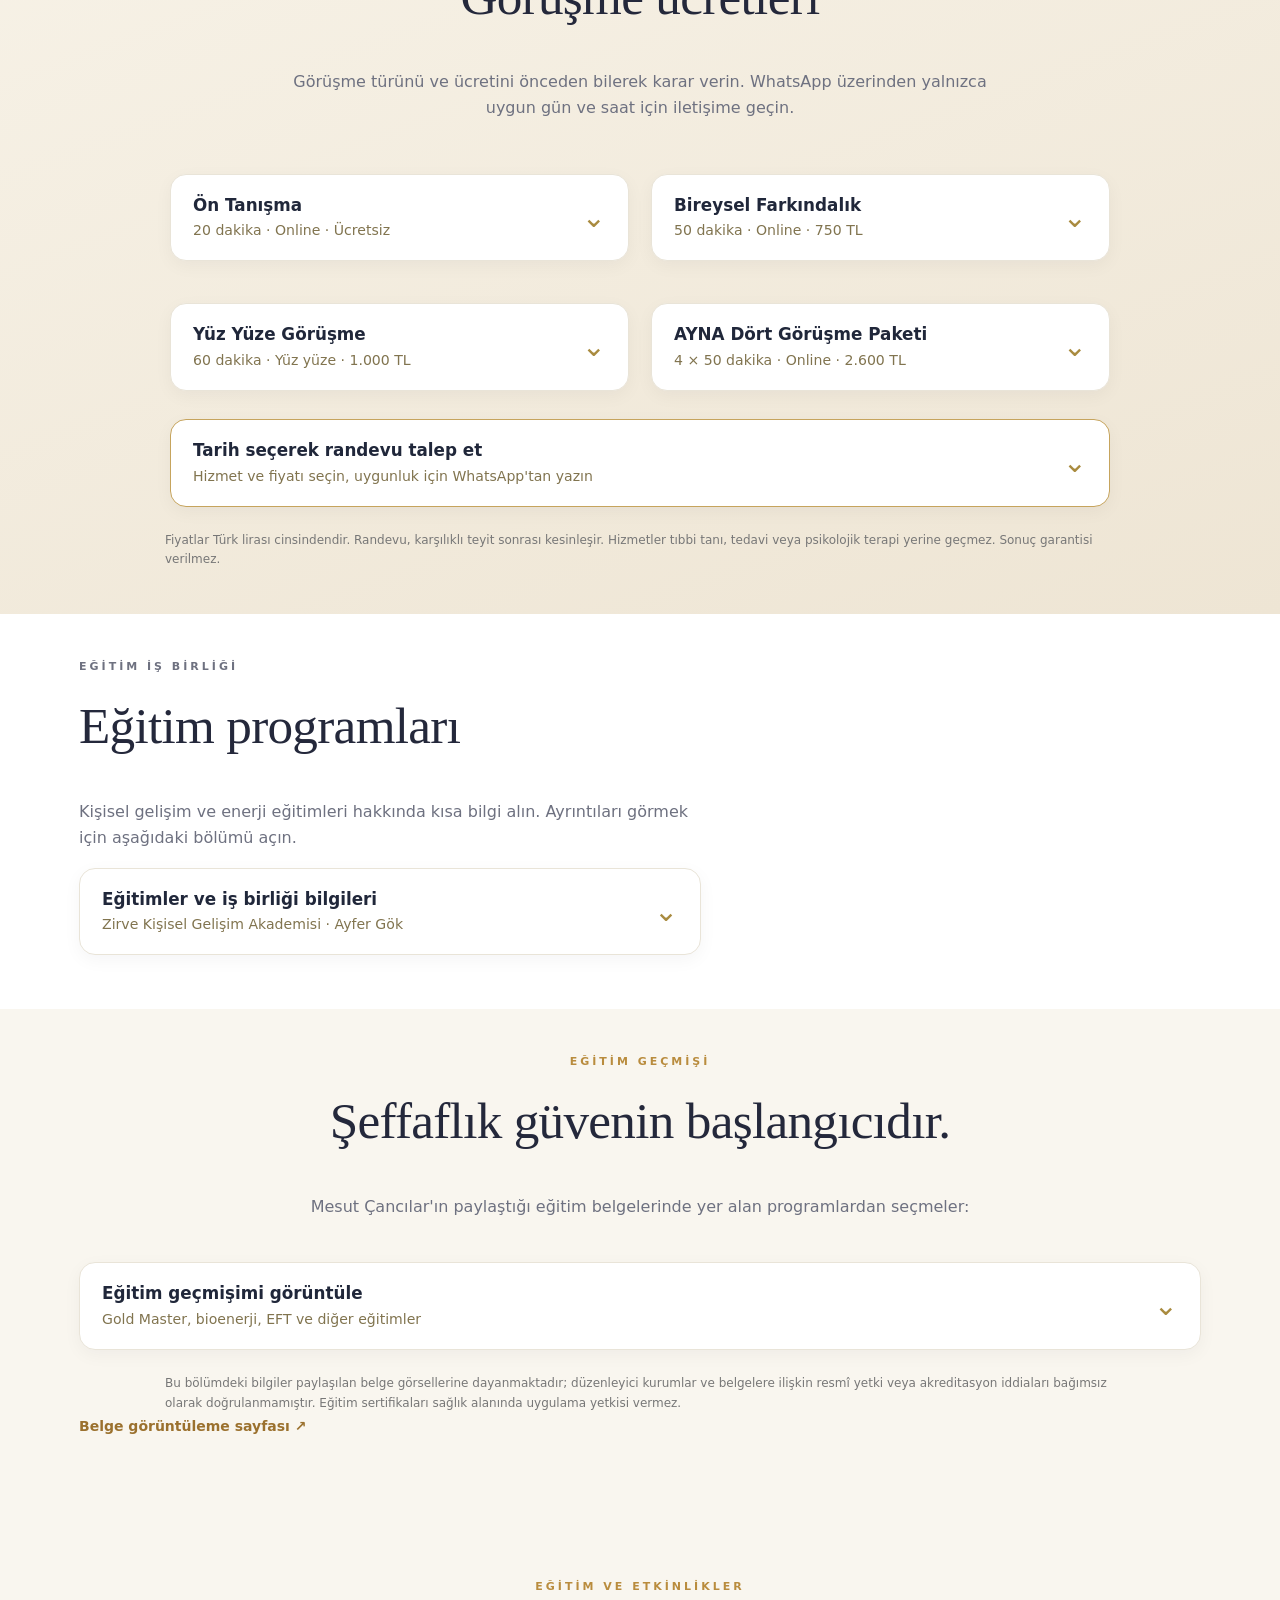
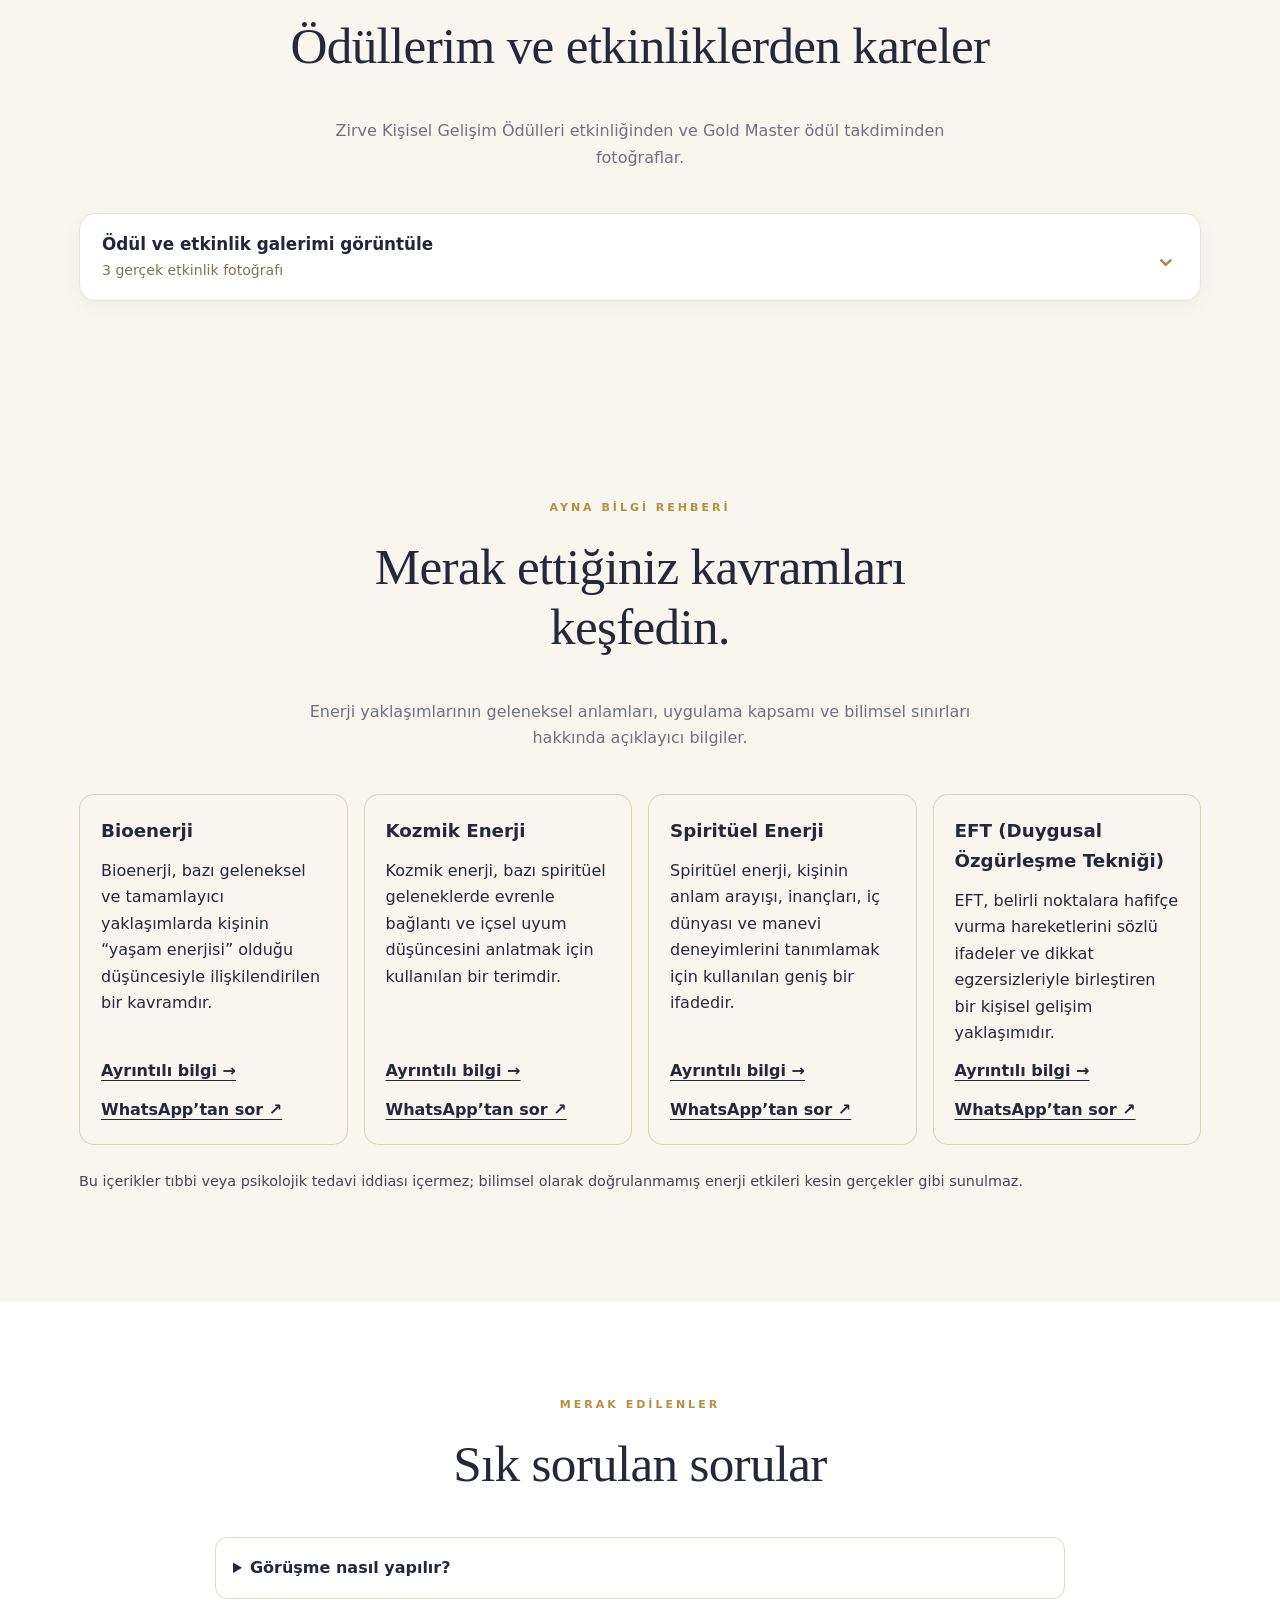
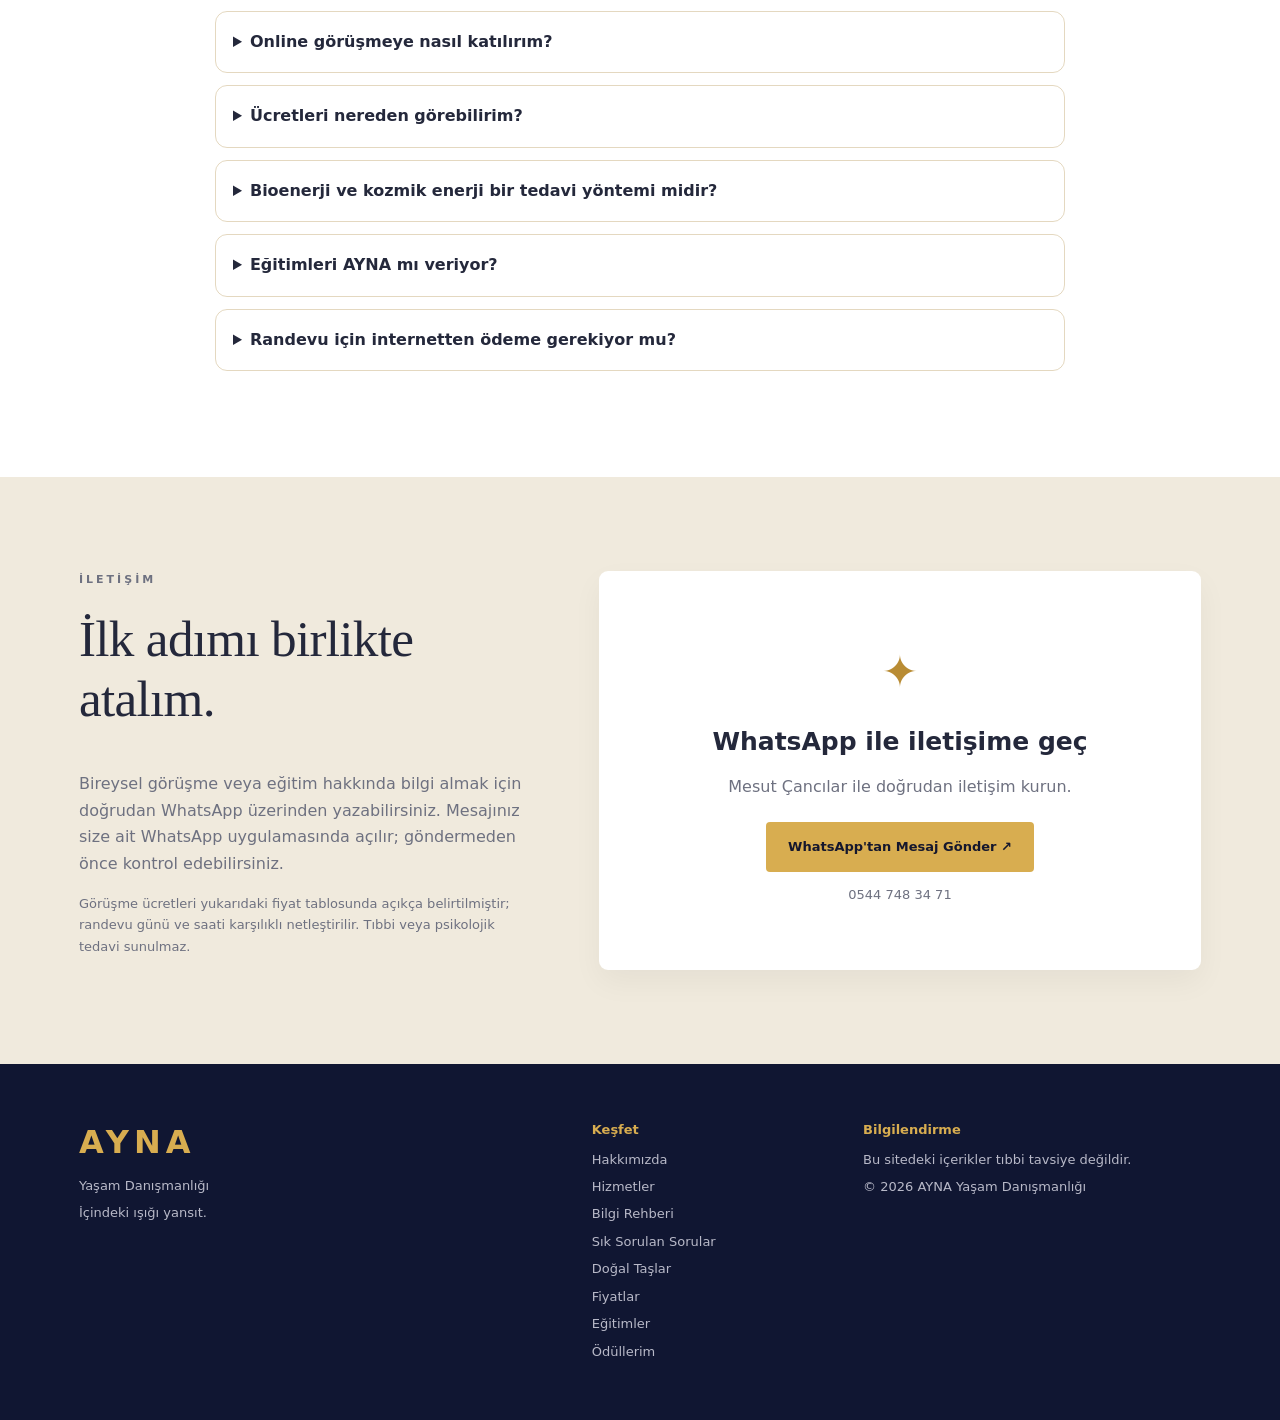
==== commit 6204105f: "Add files via upload" ====
--- a/index.html
+++ b/index.html
@@ -4,7 +4,7 @@
 <head>
 <meta charset="utf-8"/><meta content="width=device-width,initial-scale=1" name="viewport"/>
 <title>AYNA Yaşam Danışmanlığı | İçindeki Işığı Yansıt</title>
-<meta content="AYNA Yaşam Danışmanlığı: online bireysel farkındalık görüşmeleri, pozitif yaşam, manevi farkındalık ve kişisel gelişim. Ücretleri inceleyin, WhatsApp üzerinden randevu alın." name="description"/>
+<meta content="AYNA Yaşam Danışmanlığı: online bireysel farkındalık görüşmeleri, pozitif yaşam, manevi farkındalık, doğal taş danışmanlığı ve kişisel gelişim. Ücretleri inceleyin, WhatsApp üzerinden randevu alın." name="description"/>
 <meta content="index, follow, max-image-preview:large" name="robots"/>
 <meta content="tr_TR" property="og:locale"/>
 <meta content="https://mesut5556.github.io/ayna-yasam-danismanligi/" property="og:url"/>
@@ -18,18 +18,24 @@
 <script type="application/ld+json">{"@context":"https://schema.org","@type":"Organization","name":"AYNA Yaşam Danışmanlığı","url":"https://mesut5556.github.io/ayna-yasam-danismanligi/","logo":"https://mesut5556.github.io/ayna-yasam-danismanligi/ayna-kapak.png","image":"https://mesut5556.github.io/ayna-yasam-danismanligi/ayna-kapak.png","description":"Kişisel gelişim ve farkındalık odaklı online ve yüz yüze bireysel görüşmeler.","founder":{"@type":"Person","name":"Mesut Çancılar"},"contactPoint":{"@type":"ContactPoint","telephone":"+90-544-748-34-71","contactType":"customer service","availableLanguage":"Turkish"},"sameAs":[]}</script>
 <link href="styles-v39.css?v=39" rel="stylesheet"/><link href="styles-v41.css?v=41" rel="stylesheet"/><style>
 .ayna-v42-gallery{display:grid;grid-template-columns:repeat(3,minmax(0,1fr));gap:18px;margin-top:26px}.ayna-v42-card{border:1px solid rgba(209,169,94,.45);border-radius:14px;overflow:hidden;background:#0a192c}.ayna-v42-card img{display:block;width:100%;height:280px;object-fit:cover;object-position:center 32%}.ayna-v42-card .ayna-v42-award{object-position:70% 25%}.ayna-v42-card-content{padding:18px}.ayna-v42-card h3{font-size:1.1rem;margin:0 0 8px;color:#e6bc70}.ayna-v42-card p{margin:0 0 10px;line-height:1.6}.ayna-v42-card a{color:#e6bc70;text-decoration:underline;text-underline-offset:3px}.ayna-v42-note{font-size:.87rem;opacity:.8;margin-top:18px}@media(max-width:760px){.ayna-v42-gallery{grid-template-columns:1fr}.ayna-v42-card img{height:320px}}
+</style><style>
+.ayna-v43-grid{display:grid;grid-template-columns:repeat(2,minmax(0,1fr));gap:18px;margin:22px 0}
+.ayna-v43-grid .ayna-accordion{min-width:0}
+.ayna-v43-grid .accordion-content .btn{display:inline-block;margin-top:14px;white-space:normal}
+.ayna-v43-note{border:1px solid rgba(194,158,88,.35);border-radius:14px;padding:18px 20px;line-height:1.75;background:rgba(194,158,88,.06);font-size:.94rem}
+@media(max-width:760px){.ayna-v43-grid{grid-template-columns:1fr}}
 </style></head>
 <body>
 <a class="skip" href="#main">İçeriğe geç</a>
-<header class="header"><div class="wrap nav"><a aria-label="AYNA ana sayfa" class="brand" href="#anasayfa"><span class="brand-mark">✧</span><span>AYNA <small>YAŞAM DANIŞMANLIĞI</small></span></a><button aria-controls="menu" aria-expanded="false" aria-label="Menüyü aç" class="menu-btn" id="menuBtn">☰</button><nav aria-label="Ana menü" id="menu"><a href="#hakkimizda">Hakkımızda</a><a href="#hizmetler">Hizmetler</a><a href="#fiyatlar">Fiyatlar</a><a href="#egitimler">Eğitimler</a><a href="#belgeler">Belgeler</a><a href="#oduller">Ödüllerim</a><a class="nav-cta" href="https://wa.me/905447483471?text=Merhaba%2C%20AYNA%20Ya%C5%9Fam%20Dan%C4%B1%C5%9Fmanl%C4%B1%C4%9F%C4%B1%20hakk%C4%B1nda%20g%C3%B6r%C3%BC%C5%9Fme%20talep%20ediyorum." rel="noopener noreferrer" target="_blank">Görüşme Talebi</a></nav></div></header>
+<header class="header"><div class="wrap nav"><a aria-label="AYNA ana sayfa" class="brand" href="#anasayfa"><span class="brand-mark">✧</span><span>AYNA <small>YAŞAM DANIŞMANLIĞI</small></span></a><button aria-controls="menu" aria-expanded="false" aria-label="Menüyü aç" class="menu-btn" id="menuBtn">☰</button><nav aria-label="Ana menü" id="menu"><a href="#hakkimizda">Hakkımızda</a><a href="#hizmetler">Hizmetler</a><a href="#dogal-tas">Doğal Taşlar</a><a href="#dogal-tas">Doğal Taşlar</a><a href="#fiyatlar">Fiyatlar</a><a href="#egitimler">Eğitimler</a><a href="#belgeler">Belgeler</a><a href="#oduller">Ödüllerim</a><a class="nav-cta" href="https://wa.me/905447483471?text=Merhaba%2C%20AYNA%20Ya%C5%9Fam%20Dan%C4%B1%C5%9Fmanl%C4%B1%C4%9F%C4%B1%20hakk%C4%B1nda%20g%C3%B6r%C3%BC%C5%9Fme%20talep%20ediyorum." rel="noopener noreferrer" target="_blank">Görüşme Talebi</a></nav></div></header>
 <main id="main"><section class="hero" id="anasayfa"><div class="wrap hero-grid"><div class="hero-copy"><p class="eyebrow">KENDİNE AÇILAN BİR KAPI</p><h1>İçindeki ışığı <em>yansıt.</em></h1><p>Hayatın yoğunluğu içinde kendine zaman ayır. İçsel denge, pozitif yaşam alışkanlıkları ve manevi farkındalık üzerine samimi, saygılı görüşmelerle kendi yolculuğuna alan aç.</p><div class="actions"><a class="btn primary" href="https://wa.me/905447483471?text=Merhaba%2C%20AYNA%20Ya%C5%9Fam%20Dan%C4%B1%C5%9Fmanl%C4%B1%C4%9F%C4%B1%20hakk%C4%B1nda%20g%C3%B6r%C3%BC%C5%9Fme%20talep%20ediyorum." rel="noopener noreferrer" target="_blank">Görüşme Talep Et <span>↗</span></a><a class="btn secondary" href="#hizmetler">Hizmetleri Keşfet</a></div><div class="hero-note">✦ Online görüşme talepleri   ✦ Kişisel gelişim odağı</div></div><div class="hero-visual"><img alt="AYNA Yaşam Danışmanlığı altın ve lacivert marka görseli" loading="eager" src="ayna-kapak.png"/></div></div></section>
 <section class="intro section" id="hakkimizda"><div class="wrap intro-grid"><div><p class="eyebrow">AYNA'YA HOŞ GELDİNİZ</p><h2>Değişim, kendine bakmakla başlar.</h2></div><div><p>AYNA Yaşam Danışmanlığı; farklı inanç ve yaşam tarzlarına saygılı, kişisel gelişim ve iyi oluş odaklı bir buluşma alanıdır. Amacımız, kendinizi dinlemenize ve günlük yaşamınızda daha bilinçli seçimler yapmanıza destek olmaktır.</p><p>Kurucu Mesut Çancılar; Gold Master enerji eğitimi, bioenerji, kozmik enerji ve spiritüel danışmanlık gibi alanlarda çeşitli eğitimler tamamlamıştır. Bu eğitimler tıbbi veya psikolojik mesleki yetki anlamına gelmez.</p><a class="text-link" href="#belgeler">Eğitim geçmişini incele →</a></div></div></section>
 <section class="section founder" id="kurucu"><div class="wrap founder-grid"><img alt="AYNA Yaşam Danışmanlığı kurucusu Mesut Çancılar" height="400" loading="lazy" src="mesut-cancilar.jpg" width="400"/><div><p class="eyebrow">KURUCU İLE TANIŞIN</p><h2>Mesut Çancılar</h2><p class="founder-role">AYNA Yaşam Danışmanlığı Kurucusu</p><p>İnsanın kendini tanıma, içsel farkındalık geliştirme ve yaşamına yeni bir bakış açısı kazandırma yolculuğunda, kişisel gelişim ve enerji çalışmaları alanında aldığım eğitimler doğrultusunda bireysel görüşmeler sunuyorum.</p><p>Farklı yaşam tarzlarına ve inançlara saygılı, yargılamayan bir iletişimi önemsiyorum.</p><a class="text-link" href="#fiyatlar">Görüşme seçeneklerini incele →</a></div></div></section>
 <section class="section section-alt" id="hizmetler"><div class="wrap"><div class="section-head"><p class="eyebrow">HİZMETLERİMİZ</p><h2>Kendin için bir adım at.</h2><p>İhtiyacına uygun görüşme alanını keşfet. Her hizmetin kapsamı, görüşme öncesinde açıklanır.</p></div><div class="cards"><details class="ayna-accordion"><summary><span class="accordion-title">Pozitif Yaşam ve İçsel Denge</span><span class="accordion-meta">Ayrıntıları ve iletişim bağlantısını göster</span><span aria-hidden="true" class="accordion-chevron">⌄</span></summary><div class="accordion-content"><div class="service-icon">☀</div><p>Olumlu alışkanlıklar, farkındalık, şükür ve günlük hayatta kendine alan açma üzerine bireysel görüşmeler.</p><a href="https://wa.me/905447483471?text=Merhaba%2C%20AYNA%20Ya%C5%9Fam%20Dan%C4%B1%C5%9Fmanl%C4%B1%C4%9F%C4%B1%20Pozitif%20ya%C5%9Fam%20hizmeti%20hakk%C4%B1nda%20bilgi%20almak%20istiyorum." rel="noopener noreferrer" target="_blank">Bilgi ve görüşme talebi ↗</a></div></details><details class="ayna-accordion"><summary><span class="accordion-title">Manevi Farkındalık</span><span class="accordion-meta">Ayrıntıları ve iletişim bağlantısını göster</span><span aria-hidden="true" class="accordion-chevron">⌄</span></summary><div class="accordion-content"><div class="service-icon">✧</div><p>Nazar ve haset gibi konulardaki manevi kaygıları, kişinin inançlarına saygı duyarak ele alan destekleyici sohbetler.</p><a href="https://wa.me/905447483471?text=Merhaba%2C%20AYNA%20Ya%C5%9Fam%20Dan%C4%B1%C5%9Fmanl%C4%B1%C4%9F%C4%B1%20Manevi%20fark%C4%B1ndal%C4%B1k%20hizmeti%20hakk%C4%B1nda%20bilgi%20almak%20istiyorum." rel="noopener noreferrer" target="_blank">Bilgi ve görüşme talebi ↗</a></div></details><details class="ayna-accordion"><summary><span class="accordion-title">Geleneksel Enerji Çalışmaları</span><span class="accordion-meta">Ayrıntıları ve iletişim bağlantısını göster</span><span aria-hidden="true" class="accordion-chevron">⌄</span></summary><div class="accordion-content"><div class="service-icon">❋</div><p>Bioenerji ve kozmik enerji gelenekleri hakkında bilgilendirme ve tıbbi olmayan, isteğe bağlı bireysel uygulamalar.</p><a href="https://wa.me/905447483471?text=Merhaba%2C%20AYNA%20Ya%C5%9Fam%20Dan%C4%B1%C5%9Fmanl%C4%B1%C4%9F%C4%B1%20Geleneksel%20enerji%20%C3%A7al%C4%B1%C5%9Fmalar%C4%B1%20hizmeti%20hakk%C4%B1nda%20bilgi%20almak%20istiyorum." rel="noopener noreferrer" target="_blank">Bilgi ve görüşme talebi ↗</a></div></details></div><p class="disclaimer">Önemli: Hizmetlerimiz tıbbi tanı, tedavi veya psikolojik terapi değildir. Nazarın tespiti, hastalıkların iyileştirilmesi ya da doğaüstü koruma konusunda garanti verilmez.</p></div></section>
-<section class="section prices-section" id="fiyatlar"><div class="wrap"><div class="section-head"><p class="eyebrow">ŞEFFAF FİYATLANDIRMA</p><h2>Görüşme ücretleri</h2><p>Görüşme türünü ve ücretini önceden bilerek karar verin. WhatsApp üzerinden yalnızca uygun gün ve saat için iletişime geçin.</p></div><div class="price-grid"><details class="ayna-accordion"><summary><span class="accordion-title">Ön Tanışma</span><span class="accordion-meta">20 dakika · Online · Ücretsiz</span><span aria-hidden="true" class="accordion-chevron">⌄</span></summary><div class="accordion-content"><p>Kısa tanışma ve beklenti değerlendirmesi. Danışmanlık seansı değildir.</p><a class="primary btn choose-service" data-service="0" href="#randevu">Tarih seçerek randevu iste →</a></div></details><details class="ayna-accordion"><summary><span class="accordion-title">Bireysel Farkındalık</span><span class="accordion-meta">50 dakika · Online · 750 TL</span><span aria-hidden="true" class="accordion-chevron">⌄</span></summary><div class="accordion-content"><p>Kişisel farkındalık, yaşam alışkanlıkları ve hedefler üzerine bireysel görüşme.</p><a class="primary btn choose-service" data-service="1" href="#randevu">Tarih seçerek randevu iste →</a></div></details><details class="ayna-accordion"><summary><span class="accordion-title">Yüz Yüze Görüşme</span><span class="accordion-meta">60 dakika · Yüz yüze · 1.000 TL</span><span aria-hidden="true" class="accordion-chevron">⌄</span></summary><div class="accordion-content"><p>Görüşme yeri ve uygun gün, randevu öncesinde karşılıklı belirlenir.</p><a class="primary btn choose-service" data-service="2" href="#randevu">Tarih seçerek randevu iste →</a></div></details><details class="ayna-accordion"><summary><span class="accordion-title">AYNA Dört Görüşme Paketi</span><span class="accordion-meta">4 × 50 dakika · Online · 2.600 TL</span><span aria-hidden="true" class="accordion-chevron">⌄</span></summary><div class="accordion-content"><p>Dört görüşme, kişisel farkındalık çalışmaları ve haftalık hedef değerlendirmesi.</p><a class="primary btn choose-service" data-service="3" href="#randevu">Tarih seçerek randevu iste →</a></div></details></div><details class="ayna-accordion booking-panel" id="randevu"><summary><span class="accordion-title">Tarih seçerek randevu talep et</span><span class="accordion-meta">Hizmet ve fiyatı seçin, uygunluk için WhatsApp'tan yazın</span><span aria-hidden="true" class="accordion-chevron">⌄</span></summary><div class="accordion-content"><form class="booking-form" id="bookingForm"><label for="bookingService">Görüşme türü</label><select id="bookingService" required=""><option value="intro">Ön Tanışma — 20 dk — Ücretsiz</option><option selected="" value="online">Bireysel Farkındalık — 50 dk — 750 TL</option><option value="face">Yüz Yüze Görüşme — 60 dk — 1.000 TL</option><option value="package">AYNA Dört Görüşme Paketi — 4 × 50 dk — 2.600 TL</option></select><div class="booking-fields"><div><label for="bookingDate">Tercih ettiğiniz tarih (isteğe bağlı)</label><input id="bookingDate" type="date"/></div><div><label for="bookingTime">Tercih ettiğiniz saat (isteğe bağlı)</label><input id="bookingTime" type="time"/></div></div><div class="booking-total"><span>Görüşme ücreti</span><strong id="bookingPrice">750 TL</strong></div><button class="btn primary" type="submit">WhatsApp'tan Randevu Talep Et ↗</button><p class="booking-note">Bu işlem ödeme almaz ve randevuyu kesinleştirmez. Seçtiğiniz gün ve saat, WhatsApp üzerinden karşılıklı teyit edilir. Müsaitlik garantisi verilmez.</p></form></div></details><p class="disclaimer">Fiyatlar Türk lirası cinsindendir. Randevu, karşılıklı teyit sonrası kesinleşir. Hizmetler tıbbi tanı, tedavi veya psikolojik terapi yerine geçmez. Sonuç garantisi verilmez.</p></div></section>
+<section class="section section-alt" id="dogal-tas"><div class="wrap"><div class="section-head"><p class="eyebrow">AYNA · DOĞAL TAŞ KOLEKSİYONU</p><h2>Kişiye özel doğal taş danışmanlığı</h2><p>Her taşın kendine özgü görünümü, her insanın farklı tercihleri ve niyetleri vardır. Doğal taşları geleneksel sembolik anlamlarıyla keşfedin.</p></div><div class="ayna-v43-grid"><details class="ayna-accordion"><summary><span class="accordion-title">✧ Kişiye Özel Doğal Taş Seçimi</span><span class="accordion-meta">Danışmanlık · Sembolik değerlendirme</span><span aria-hidden="true" class="accordion-chevron">⌄</span></summary><div class="accordion-content"><p>Renk, kullanım amacı, kişisel beğeni ve isteğe bağlı olarak isim ile doğum tarihinden yapılan sembolik yorumlar doğrultusunda taş seçeneklerini birlikte değerlendiriyoruz.</p><p>İsim ve doğum tarihine dayalı yorumlar bilimsel enerji ölçümü veya kesin uyum tespiti değildir.</p><a class="btn primary" href="https://wa.me/905447483471?text=Merhaba%2C%20AYNA%20Ki%C5%9Fiye%20%C3%96zel%20Do%C4%9Fal%20Ta%C5%9F%20Dan%C4%B1%C5%9Fmanl%C4%B1%C4%9F%C4%B1%20hakk%C4%B1nda%20bilgi%20ve%20%C3%BCcret%20almak%20istiyorum." target="_blank" rel="noopener noreferrer">WhatsApp'tan danışmanlık bilgisi al ↗</a></div></details><details class="ayna-accordion"><summary><span class="accordion-title">◇ Kişiye Özel Doğal Taş Hazırlama</span><span class="accordion-meta">Sipariş · Fiyat teklifi ile</span><span aria-hidden="true" class="accordion-chevron">⌄</span></summary><div class="accordion-content"><p>Tercihinize göre doğal taş bileklik veya uygun diğer ürün seçeneklerini görüşebilir, kişisel niyetinizle ilişkilendirdiğiniz sembolik bir tasarım talep edebilirsiniz.</p><p>Taşın türü, gerçekliği, ölçüsü, malzemesi, stok durumu, toplam fiyatı, kargo ve teslimat koşulları sipariş onayından önce açıklanır. Sipariş, karşılıklı teyit edilmeden kesinleşmez.</p><a class="btn primary" href="https://wa.me/905447483471?text=Merhaba%2C%20AYNA%20%C3%BCzerinden%20ki%C5%9Fiye%20%C3%B6zel%20haz%C4%B1rlanm%C4%B1%C5%9F%20do%C4%9Fal%20ta%C5%9F%20sipari%C5%9Fi%20vermek%20istiyorum.%20Ta%C5%9F%20se%C3%A7enekleri%2C%20fiyat%2C%20teslimat%20ve%20haz%C4%B1rlama%20s%C3%BCreci%20hakk%C4%B1nda%20bilgi%20alabilir%20miyim%3F" target="_blank" rel="noopener noreferrer">WhatsApp'tan kişiye özel sipariş sor ↗</a></div></details></div><div class="ayna-v43-note"><strong>Uyumlama ve niyet çalışması:</strong> Talep eden kişiler için taşın sembolik anlamına odaklanan kişisel niyet belirleme yaklaşımı sunulabilir. Doğal taşların hastalıkları tedavi ettiği, koruma sağladığı veya isim/doğum tarihiyle bilimsel olarak enerji uyumu gösterdiği iddia edilmez. <strong>Gizlilik:</strong> İsim ve doğum tarihi yalnızca kişinin isteğiyle ve gerekli olduğu ölçüde paylaşılır; sipariş için doğum tarihi zorunlu değildir.</div></div></section><section class="section prices-section" id="fiyatlar"><div class="wrap"><div class="section-head"><p class="eyebrow">ŞEFFAF FİYATLANDIRMA</p><h2>Görüşme ücretleri</h2><p>Görüşme türünü ve ücretini önceden bilerek karar verin. WhatsApp üzerinden yalnızca uygun gün ve saat için iletişime geçin.</p></div><div class="price-grid"><details class="ayna-accordion"><summary><span class="accordion-title">Ön Tanışma</span><span class="accordion-meta">20 dakika · Online · Ücretsiz</span><span aria-hidden="true" class="accordion-chevron">⌄</span></summary><div class="accordion-content"><p>Kısa tanışma ve beklenti değerlendirmesi. Danışmanlık seansı değildir.</p><a class="primary btn choose-service" data-service="0" href="#randevu">Tarih seçerek randevu iste →</a></div></details><details class="ayna-accordion"><summary><span class="accordion-title">Bireysel Farkındalık</span><span class="accordion-meta">50 dakika · Online · 750 TL</span><span aria-hidden="true" class="accordion-chevron">⌄</span></summary><div class="accordion-content"><p>Kişisel farkındalık, yaşam alışkanlıkları ve hedefler üzerine bireysel görüşme.</p><a class="primary btn choose-service" data-service="1" href="#randevu">Tarih seçerek randevu iste →</a></div></details><details class="ayna-accordion"><summary><span class="accordion-title">Yüz Yüze Görüşme</span><span class="accordion-meta">60 dakika · Yüz yüze · 1.000 TL</span><span aria-hidden="true" class="accordion-chevron">⌄</span></summary><div class="accordion-content"><p>Görüşme yeri ve uygun gün, randevu öncesinde karşılıklı belirlenir.</p><a class="primary btn choose-service" data-service="2" href="#randevu">Tarih seçerek randevu iste →</a></div></details><details class="ayna-accordion"><summary><span class="accordion-title">AYNA Dört Görüşme Paketi</span><span class="accordion-meta">4 × 50 dakika · Online · 2.600 TL</span><span aria-hidden="true" class="accordion-chevron">⌄</span></summary><div class="accordion-content"><p>Dört görüşme, kişisel farkındalık çalışmaları ve haftalık hedef değerlendirmesi.</p><a class="primary btn choose-service" data-service="3" href="#randevu">Tarih seçerek randevu iste →</a></div></details></div><details class="ayna-accordion booking-panel" id="randevu"><summary><span class="accordion-title">Tarih seçerek randevu talep et</span><span class="accordion-meta">Hizmet ve fiyatı seçin, uygunluk için WhatsApp'tan yazın</span><span aria-hidden="true" class="accordion-chevron">⌄</span></summary><div class="accordion-content"><form class="booking-form" id="bookingForm"><label for="bookingService">Görüşme türü</label><select id="bookingService" required=""><option value="intro">Ön Tanışma — 20 dk — Ücretsiz</option><option selected="" value="online">Bireysel Farkındalık — 50 dk — 750 TL</option><option value="face">Yüz Yüze Görüşme — 60 dk — 1.000 TL</option><option value="package">AYNA Dört Görüşme Paketi — 4 × 50 dk — 2.600 TL</option></select><div class="booking-fields"><div><label for="bookingDate">Tercih ettiğiniz tarih (isteğe bağlı)</label><input id="bookingDate" type="date"/></div><div><label for="bookingTime">Tercih ettiğiniz saat (isteğe bağlı)</label><input id="bookingTime" type="time"/></div></div><div class="booking-total"><span>Görüşme ücreti</span><strong id="bookingPrice">750 TL</strong></div><button class="btn primary" type="submit">WhatsApp'tan Randevu Talep Et ↗</button><p class="booking-note">Bu işlem ödeme almaz ve randevuyu kesinleştirmez. Seçtiğiniz gün ve saat, WhatsApp üzerinden karşılıklı teyit edilir. Müsaitlik garantisi verilmez.</p></form></div></details><p class="disclaimer">Fiyatlar Türk lirası cinsindendir. Randevu, karşılıklı teyit sonrası kesinleşir. Hizmetler tıbbi tanı, tedavi veya psikolojik terapi yerine geçmez. Sonuç garantisi verilmez.</p></div></section>
 <section class="section" id="egitimler"><div class="wrap split"><div class="compact-block"><p class="eyebrow">EĞİTİM İŞ BİRLİĞİ</p><h2>Eğitim programları</h2><p>Kişisel gelişim ve enerji eğitimleri hakkında kısa bilgi alın. Ayrıntıları görmek için aşağıdaki bölümü açın.</p><details class="ayna-accordion"><summary><span class="accordion-title">Eğitimler ve iş birliği bilgileri</span><span class="accordion-meta">Zirve Kişisel Gelişim Akademisi · Ayfer Gök</span><span aria-hidden="true" class="accordion-chevron">⌄</span></summary><div class="accordion-content"><p>AYNA Yaşam Danışmanlığı, kişisel gelişim, bioenerji, kozmik enerji ve farkındalık eğitimleriyle ilgilenenlere bilgi ve başvuru yönlendirmesi sunar.</p><p>Eğitimler, iş birliği yaptığımız Ayfer Gök – Zirve Kişisel Gelişim Akademisi tarafından verilmektedir.</p><p>Bilgilendirme: AYNA eğitimlerin doğrudan sağlayıcısı değildir. Eğitim programı, ücretler, katılım ve belgelendirme koşulları eğitim kuruluşu tarafından belirlenir. Sertifikalar kendiliğinden resmî mesleki yetki sağlamaz.</p><a class="btn primary" href="https://wa.me/905447483471?text=Merhaba%2C%20AYNA%20%C3%BCzerinden%20Ayfer%20G%C3%B6k%20%E2%80%93%20Zirve%20Ki%C5%9Fisel%20Geli%C5%9Fim%20Akademisi%20e%C4%9Fitimleri%20hakk%C4%B1nda%20bilgi%20almak%20istiyorum." rel="noopener noreferrer" target="_blank">WhatsApp’tan Eğitim Bilgisi Al ↗</a></div></details></div></div></section>
 <section class="section section-alt" id="belgeler"><div class="wrap"><div class="section-head"><p class="eyebrow">EĞİTİM GEÇMİŞİ</p><h2>Şeffaflık güvenin başlangıcıdır.</h2><p>Mesut Çancılar'ın paylaştığı eğitim belgelerinde yer alan programlardan seçmeler:</p></div><details class="ayna-accordion"><summary><span class="accordion-title">Eğitim geçmişimi görüntüle</span><span class="accordion-meta">Gold Master, bioenerji, EFT ve diğer eğitimler</span><span aria-hidden="true" class="accordion-chevron">⌄</span></summary><div class="accordion-content"><div class="credentials"><div><strong>Gold Master Enerji Eğitimi</strong><span>120 saat • Göyçe Zengezur Üniversitesi belgesi</span></div><div><strong>Bioenerji Master Eğitimi</strong><span>120 saat • Rauf Denktaş Üniversitesi belgesi</span></div><div><strong>Spiritüel Danışmanlık Eğitimi</strong><span>120 saat • Rauf Denktaş Üniversitesi belgesi</span></div><div><strong>EFT Eğitimi</strong><span>160 saat • Biruni Üniversitesi belgesi</span></div></div></div></details><p class="disclaimer">Bu bölümdeki bilgiler paylaşılan belge görsellerine dayanmaktadır; düzenleyici kurumlar ve belgelere ilişkin resmî yetki veya akreditasyon iddiaları bağımsız olarak doğrulanmamıştır. Eğitim sertifikaları sağlık alanında uygulama yetkisi vermez.</p><a class="text-link" href="https://online.cardcert.com.tr/en-US/Question/Detail/NTgyMzQzODc0MDQ=" rel="noopener noreferrer" target="_blank">Belge görüntüleme sayfası ↗</a></div></section>
-<section class="section section-alt" id="oduller"><div class="wrap"><div class="section-head"><p class="eyebrow">EĞİTİM VE ETKİNLİKLER</p><h2>Ödüllerim ve etkinliklerden kareler</h2><p>Zirve Kişisel Gelişim Ödülleri etkinliğinden ve Gold Master ödül takdiminden fotoğraflar.</p></div><details class="ayna-accordion"><summary><span class="accordion-title">Ödül ve etkinlik galerimi görüntüle</span><span class="accordion-meta">3 gerçek etkinlik fotoğrafı</span><span aria-hidden="true" class="accordion-chevron">⌄</span></summary><div class="accordion-content"><div class="ayna-v42-gallery"><article class="ayna-v42-card"><a href="odul-sahne.jpg" target="_blank" rel="noopener"><img src="odul-sahne.jpg" alt="Zirve Kişisel Gelişim Ödülleri etkinliğinde sahne konuşması" loading="lazy"></a><div class="ayna-v42-card-content"><h3>Zirve Kişisel Gelişim Ödülleri</h3><p>Ödül etkinliğinde sahneden bir kare.</p><a href="odul-sahne.jpg" target="_blank" rel="noopener">Fotoğrafı büyüt ↗</a></div></article><article class="ayna-v42-card"><a href="gold-master-plaket.jpg" target="_blank" rel="noopener"><img class="ayna-v42-award" src="gold-master-plaket.jpg" alt="Gold Master ödül plaketiyle etkinlikten fotoğraf" loading="lazy"></a><div class="ayna-v42-card-content"><h3>Gold Master ödül plaketi</h3><p>Gold Master ödül takdiminden orijinal fotoğraf.</p><a href="gold-master-plaket.jpg" target="_blank" rel="noopener">Fotoğrafı büyüt ↗</a></div></article><article class="ayna-v42-card"><a href="zirve-etkinlik.jpg" target="_blank" rel="noopener"><img src="zirve-etkinlik.jpg" alt="Zirve Kişisel Gelişim etkinliği kitap standı" loading="lazy"></a><div class="ayna-v42-card-content"><h3>Kitap ve etkinlik buluşması</h3><p>Zirve Kişisel Gelişim etkinliğindeki kitap standından bir kare.</p><a href="zirve-etkinlik.jpg" target="_blank" rel="noopener">Fotoğrafı büyüt ↗</a></div></article></div><p class="ayna-v42-note">Fotoğraflar gerçek etkinliklerden alınmıştır. Ödül ve eğitimler tıbbi veya psikolojik mesleki yetki anlamına gelmez.</p></div></details></div></section><section class="section section-alt" id="bilgi-rehberi"><div class="wrap"><div class="section-head"><p class="eyebrow">AYNA BİLGİ REHBERİ</p><h2>Merak ettiğiniz kavramları keşfedin.</h2><p>Enerji yaklaşımlarının geleneksel anlamları, uygulama kapsamı ve bilimsel sınırları hakkında açıklayıcı bilgiler.</p></div><div class="ayna-v41-grid"><article class="ayna-v41-tile"><h3>Bioenerji</h3><p>Bioenerji, bazı geleneksel ve tamamlayıcı yaklaşımlarda kişinin “yaşam enerjisi” olduğu düşüncesiyle ilişkilendirilen bir kavramdır.</p><a href="bioenerji-nedir.html">Ayrıntılı bilgi →</a><a href="https://wa.me/905447483471?text=Merhaba%2C%20Bioenerji%20hakk%C4%B1nda%20bilgi%20almak%20istiyorum." rel="noopener noreferrer" target="_blank">WhatsApp’tan sor ↗</a></article><article class="ayna-v41-tile"><h3>Kozmik Enerji</h3><p>Kozmik enerji, bazı spiritüel geleneklerde evrenle bağlantı ve içsel uyum düşüncesini anlatmak için kullanılan bir terimdir.</p><a href="kozmik-enerji-nedir.html">Ayrıntılı bilgi →</a><a href="https://wa.me/905447483471?text=Merhaba%2C%20Kozmik%20Enerji%20hakk%C4%B1nda%20bilgi%20almak%20istiyorum." rel="noopener noreferrer" target="_blank">WhatsApp’tan sor ↗</a></article><article class="ayna-v41-tile"><h3>Spiritüel Enerji</h3><p>Spiritüel enerji, kişinin anlam arayışı, inançları, iç dünyası ve manevi deneyimlerini tanımlamak için kullanılan geniş bir ifadedir.</p><a href="spirituel-enerji-nedir.html">Ayrıntılı bilgi →</a><a href="https://wa.me/905447483471?text=Merhaba%2C%20Spirit%C3%BCel%20Enerji%20hakk%C4%B1nda%20bilgi%20almak%20istiyorum." rel="noopener noreferrer" target="_blank">WhatsApp’tan sor ↗</a></article><article class="ayna-v41-tile"><h3>EFT (Duygusal Özgürleşme Tekniği)</h3><p>EFT, belirli noktalara hafifçe vurma hareketlerini sözlü ifadeler ve dikkat egzersizleriyle birleştiren bir kişisel gelişim yaklaşımıdır.</p><a href="eft-nedir.html">Ayrıntılı bilgi →</a><a href="https://wa.me/905447483471?text=Merhaba%2C%20EFT%20%28Duygusal%20%C3%96zg%C3%BCrle%C5%9Fme%20Tekni%C4%9Fi%29%20hakk%C4%B1nda%20bilgi%20almak%20istiyorum." rel="noopener noreferrer" target="_blank">WhatsApp’tan sor ↗</a></article></div><p class="ayna-v41-note">Bu içerikler tıbbi veya psikolojik tedavi iddiası içermez; bilimsel olarak doğrulanmamış enerji etkileri kesin gerçekler gibi sunulmaz.</p></div></section><section class="section" id="sikca-sorulan-sorular"><div class="wrap"><div class="section-head"><p class="eyebrow">MERAK EDİLENLER</p><h2>Sık sorulan sorular</h2></div><div class="ayna-v41-faq"><details><summary>Görüşme nasıl yapılır?</summary><p>Hizmet türünü ve uygun gördüğünüz tarih-saat aralığını seçip WhatsApp üzerinden talep gönderebilirsiniz. Randevu ancak karşılıklı onayla kesinleşir.</p></details><details><summary>Online görüşmeye nasıl katılırım?</summary><p>Görüşmenin iletişim yöntemi ve bağlantısı, randevu kesinleştikten sonra WhatsApp üzerinden paylaşılır.</p></details><details><summary>Ücretleri nereden görebilirim?</summary><p>Fiyatlar bölümünde ücretsiz ön tanışma, bireysel online görüşme, yüz yüze görüşme ve dört görüşmelik paketin süre ve ücretleri açıkça yazılıdır.</p></details><details><summary>Bioenerji ve kozmik enerji bir tedavi yöntemi midir?</summary><p>Hayır. AYNA bu kavramları kişisel gelişim ve geleneksel/spiritüel yaklaşımlar bağlamında ele alır. Tıbbi tanı, tedavi ve psikoterapi sunmaz; iyileşme garantisi vermez.</p></details><details><summary>Eğitimleri AYNA mı veriyor?</summary><p>Hayır. Eğitimlerle ilgili bilgi ve yönlendirme yapılır; programlar Ayfer Gök – Zirve Kişisel Gelişim Akademisi tarafından sunulur.</p></details><details><summary>Randevu için internetten ödeme gerekiyor mu?</summary><p>Hayır. Sitede online ödeme sistemi yoktur. WhatsApp mesajı göndermek ödeme veya kesin randevu anlamına gelmez.</p></details></div></div></section><section class="section contact-section" id="iletisim"><div class="wrap contact-grid"><div><p class="eyebrow">İLETİŞİM</p><h2>İlk adımı birlikte atalım.</h2><p>Bireysel görüşme veya eğitim hakkında bilgi almak için doğrudan WhatsApp üzerinden yazabilirsiniz. Mesajınız size ait WhatsApp uygulamasında açılır; göndermeden önce kontrol edebilirsiniz.</p><p class="contact-small">Görüşme ücretleri yukarıdaki fiyat tablosunda açıkça belirtilmiştir; randevu günü ve saati karşılıklı netleştirilir. Tıbbi veya psikolojik tedavi sunulmaz.</p></div><div class="contact-form wa-panel"><div aria-hidden="true" class="wa-panel-icon">✦</div><h3>WhatsApp ile iletişime geç</h3><p>Mesut Çancılar ile doğrudan iletişim kurun.</p><a class="btn primary wa-contact" href="https://wa.me/905447483471?text=Merhaba%2C%20AYNA%20Ya%C5%9Fam%20Dan%C4%B1%C5%9Fmanl%C4%B1%C4%9F%C4%B1%20%C3%BCzerinden%20g%C3%B6r%C3%BC%C5%9Fme%20talep%20ediyorum." rel="noopener noreferrer" target="_blank">WhatsApp'tan Mesaj Gönder ↗</a><p class="contact-small">0544 748 34 71</p></div></div></section></main>
-<footer><div class="wrap footer-grid"><div><div class="footer-brand">AYNA</div><p>Yaşam Danışmanlığı</p><small>İçindeki ışığı yansıt.</small></div><div><strong>Keşfet</strong><a href="#hakkimizda">Hakkımızda</a><a href="#hizmetler">Hizmetler</a><a href="#bilgi-rehberi">Bilgi Rehberi</a><a href="#sikca-sorulan-sorular">Sık Sorulan Sorular</a><a href="#fiyatlar">Fiyatlar</a><a href="#egitimler">Eğitimler</a><a href="#oduller">Ödüllerim</a></div><div><strong>Bilgilendirme</strong><p>Bu sitedeki içerikler tıbbi tavsiye değildir.</p><p>© <span id="year"></span> AYNA Yaşam Danışmanlığı</p></div></div></footer>
+<section class="section section-alt" id="oduller"><div class="wrap"><div class="section-head"><p class="eyebrow">EĞİTİM VE ETKİNLİKLER</p><h2>Ödüllerim ve etkinliklerden kareler</h2><p>Zirve Kişisel Gelişim Ödülleri etkinliğinden ve Gold Master ödül takdiminden fotoğraflar.</p></div><details class="ayna-accordion"><summary><span class="accordion-title">Ödül ve etkinlik galerimi görüntüle</span><span class="accordion-meta">3 gerçek etkinlik fotoğrafı</span><span aria-hidden="true" class="accordion-chevron">⌄</span></summary><div class="accordion-content"><div class="ayna-v42-gallery"><article class="ayna-v42-card"><a href="odul-sahne.jpg" target="_blank" rel="noopener"><img src="odul-sahne.jpg" alt="Zirve Kişisel Gelişim Ödülleri etkinliğinde sahne konuşması" loading="lazy"></a><div class="ayna-v42-card-content"><h3>Zirve Kişisel Gelişim Ödülleri</h3><p>Ödül etkinliğinde sahneden bir kare.</p><a href="odul-sahne.jpg" target="_blank" rel="noopener">Fotoğrafı büyüt ↗</a></div></article><article class="ayna-v42-card"><a href="gold-master-plaket.jpg?v=431" target="_blank" rel="noopener"><img class="ayna-v42-award" src="gold-master-plaket.jpg?v=431" alt="Gold Master ödül plaketiyle etkinlikten fotoğraf" loading="lazy"></a><div class="ayna-v42-card-content"><h3>Gold Master ödül plaketi</h3><p>Gold Master ödül takdiminden orijinal fotoğraf.</p><a href="gold-master-plaket.jpg?v=431" target="_blank" rel="noopener">Fotoğrafı büyüt ↗</a></div></article><article class="ayna-v42-card"><a href="zirve-etkinlik.jpg" target="_blank" rel="noopener"><img src="zirve-etkinlik.jpg" alt="Zirve Kişisel Gelişim etkinliği kitap standı" loading="lazy"></a><div class="ayna-v42-card-content"><h3>Kitap ve etkinlik buluşması</h3><p>Zirve Kişisel Gelişim etkinliğindeki kitap standından bir kare.</p><a href="zirve-etkinlik.jpg" target="_blank" rel="noopener">Fotoğrafı büyüt ↗</a></div></article></div><p class="ayna-v42-note">Fotoğraflar gerçek etkinliklerden alınmıştır. Ödül ve eğitimler tıbbi veya psikolojik mesleki yetki anlamına gelmez.</p></div></details></div></section><section class="section section-alt" id="bilgi-rehberi"><div class="wrap"><div class="section-head"><p class="eyebrow">AYNA BİLGİ REHBERİ</p><h2>Merak ettiğiniz kavramları keşfedin.</h2><p>Enerji yaklaşımlarının geleneksel anlamları, uygulama kapsamı ve bilimsel sınırları hakkında açıklayıcı bilgiler.</p></div><div class="ayna-v41-grid"><article class="ayna-v41-tile"><h3>Bioenerji</h3><p>Bioenerji, bazı geleneksel ve tamamlayıcı yaklaşımlarda kişinin “yaşam enerjisi” olduğu düşüncesiyle ilişkilendirilen bir kavramdır.</p><a href="bioenerji-nedir.html">Ayrıntılı bilgi →</a><a href="https://wa.me/905447483471?text=Merhaba%2C%20Bioenerji%20hakk%C4%B1nda%20bilgi%20almak%20istiyorum." rel="noopener noreferrer" target="_blank">WhatsApp’tan sor ↗</a></article><article class="ayna-v41-tile"><h3>Kozmik Enerji</h3><p>Kozmik enerji, bazı spiritüel geleneklerde evrenle bağlantı ve içsel uyum düşüncesini anlatmak için kullanılan bir terimdir.</p><a href="kozmik-enerji-nedir.html">Ayrıntılı bilgi →</a><a href="https://wa.me/905447483471?text=Merhaba%2C%20Kozmik%20Enerji%20hakk%C4%B1nda%20bilgi%20almak%20istiyorum." rel="noopener noreferrer" target="_blank">WhatsApp’tan sor ↗</a></article><article class="ayna-v41-tile"><h3>Spiritüel Enerji</h3><p>Spiritüel enerji, kişinin anlam arayışı, inançları, iç dünyası ve manevi deneyimlerini tanımlamak için kullanılan geniş bir ifadedir.</p><a href="spirituel-enerji-nedir.html">Ayrıntılı bilgi →</a><a href="https://wa.me/905447483471?text=Merhaba%2C%20Spirit%C3%BCel%20Enerji%20hakk%C4%B1nda%20bilgi%20almak%20istiyorum." rel="noopener noreferrer" target="_blank">WhatsApp’tan sor ↗</a></article><article class="ayna-v41-tile"><h3>EFT (Duygusal Özgürleşme Tekniği)</h3><p>EFT, belirli noktalara hafifçe vurma hareketlerini sözlü ifadeler ve dikkat egzersizleriyle birleştiren bir kişisel gelişim yaklaşımıdır.</p><a href="eft-nedir.html">Ayrıntılı bilgi →</a><a href="https://wa.me/905447483471?text=Merhaba%2C%20EFT%20%28Duygusal%20%C3%96zg%C3%BCrle%C5%9Fme%20Tekni%C4%9Fi%29%20hakk%C4%B1nda%20bilgi%20almak%20istiyorum." rel="noopener noreferrer" target="_blank">WhatsApp’tan sor ↗</a></article></div><p class="ayna-v41-note">Bu içerikler tıbbi veya psikolojik tedavi iddiası içermez; bilimsel olarak doğrulanmamış enerji etkileri kesin gerçekler gibi sunulmaz.</p></div></section><section class="section" id="sikca-sorulan-sorular"><div class="wrap"><div class="section-head"><p class="eyebrow">MERAK EDİLENLER</p><h2>Sık sorulan sorular</h2></div><div class="ayna-v41-faq"><details><summary>Görüşme nasıl yapılır?</summary><p>Hizmet türünü ve uygun gördüğünüz tarih-saat aralığını seçip WhatsApp üzerinden talep gönderebilirsiniz. Randevu ancak karşılıklı onayla kesinleşir.</p></details><details><summary>Online görüşmeye nasıl katılırım?</summary><p>Görüşmenin iletişim yöntemi ve bağlantısı, randevu kesinleştikten sonra WhatsApp üzerinden paylaşılır.</p></details><details><summary>Ücretleri nereden görebilirim?</summary><p>Fiyatlar bölümünde ücretsiz ön tanışma, bireysel online görüşme, yüz yüze görüşme ve dört görüşmelik paketin süre ve ücretleri açıkça yazılıdır.</p></details><details><summary>Bioenerji ve kozmik enerji bir tedavi yöntemi midir?</summary><p>Hayır. AYNA bu kavramları kişisel gelişim ve geleneksel/spiritüel yaklaşımlar bağlamında ele alır. Tıbbi tanı, tedavi ve psikoterapi sunmaz; iyileşme garantisi vermez.</p></details><details><summary>Eğitimleri AYNA mı veriyor?</summary><p>Hayır. Eğitimlerle ilgili bilgi ve yönlendirme yapılır; programlar Ayfer Gök – Zirve Kişisel Gelişim Akademisi tarafından sunulur.</p></details><details><summary>Randevu için internetten ödeme gerekiyor mu?</summary><p>Hayır. Sitede online ödeme sistemi yoktur. WhatsApp mesajı göndermek ödeme veya kesin randevu anlamına gelmez.</p></details></div></div></section><section class="section contact-section" id="iletisim"><div class="wrap contact-grid"><div><p class="eyebrow">İLETİŞİM</p><h2>İlk adımı birlikte atalım.</h2><p>Bireysel görüşme veya eğitim hakkında bilgi almak için doğrudan WhatsApp üzerinden yazabilirsiniz. Mesajınız size ait WhatsApp uygulamasında açılır; göndermeden önce kontrol edebilirsiniz.</p><p class="contact-small">Görüşme ücretleri yukarıdaki fiyat tablosunda açıkça belirtilmiştir; randevu günü ve saati karşılıklı netleştirilir. Tıbbi veya psikolojik tedavi sunulmaz.</p></div><div class="contact-form wa-panel"><div aria-hidden="true" class="wa-panel-icon">✦</div><h3>WhatsApp ile iletişime geç</h3><p>Mesut Çancılar ile doğrudan iletişim kurun.</p><a class="btn primary wa-contact" href="https://wa.me/905447483471?text=Merhaba%2C%20AYNA%20Ya%C5%9Fam%20Dan%C4%B1%C5%9Fmanl%C4%B1%C4%9F%C4%B1%20%C3%BCzerinden%20g%C3%B6r%C3%BC%C5%9Fme%20talep%20ediyorum." rel="noopener noreferrer" target="_blank">WhatsApp'tan Mesaj Gönder ↗</a><p class="contact-small">0544 748 34 71</p></div></div></section></main>
+<footer><div class="wrap footer-grid"><div><div class="footer-brand">AYNA</div><p>Yaşam Danışmanlığı</p><small>İçindeki ışığı yansıt.</small></div><div><strong>Keşfet</strong><a href="#hakkimizda">Hakkımızda</a><a href="#hizmetler">Hizmetler</a><a href="#bilgi-rehberi">Bilgi Rehberi</a><a href="#sikca-sorulan-sorular">Sık Sorulan Sorular</a><a href="#dogal-tas">Doğal Taşlar</a><a href="#fiyatlar">Fiyatlar</a><a href="#egitimler">Eğitimler</a><a href="#oduller">Ödüllerim</a></div><div><strong>Bilgilendirme</strong><p>Bu sitedeki içerikler tıbbi tavsiye değildir.</p><p>© <span id="year"></span> AYNA Yaşam Danışmanlığı</p></div></div></footer>
 <a aria-label="AYNA WhatsApp üzerinden iletişim kur" class="wa-float" href="https://wa.me/905447483471?text=Merhaba%2C%20AYNA%20Ya%C5%9Fam%20Dan%C4%B1%C5%9Fmanl%C4%B1%C4%9F%C4%B1%20hakk%C4%B1nda%20bilgi%20almak%20istiyorum." rel="noopener noreferrer" target="_blank">✆ <span>WhatsApp</span></a>
 </body></html>
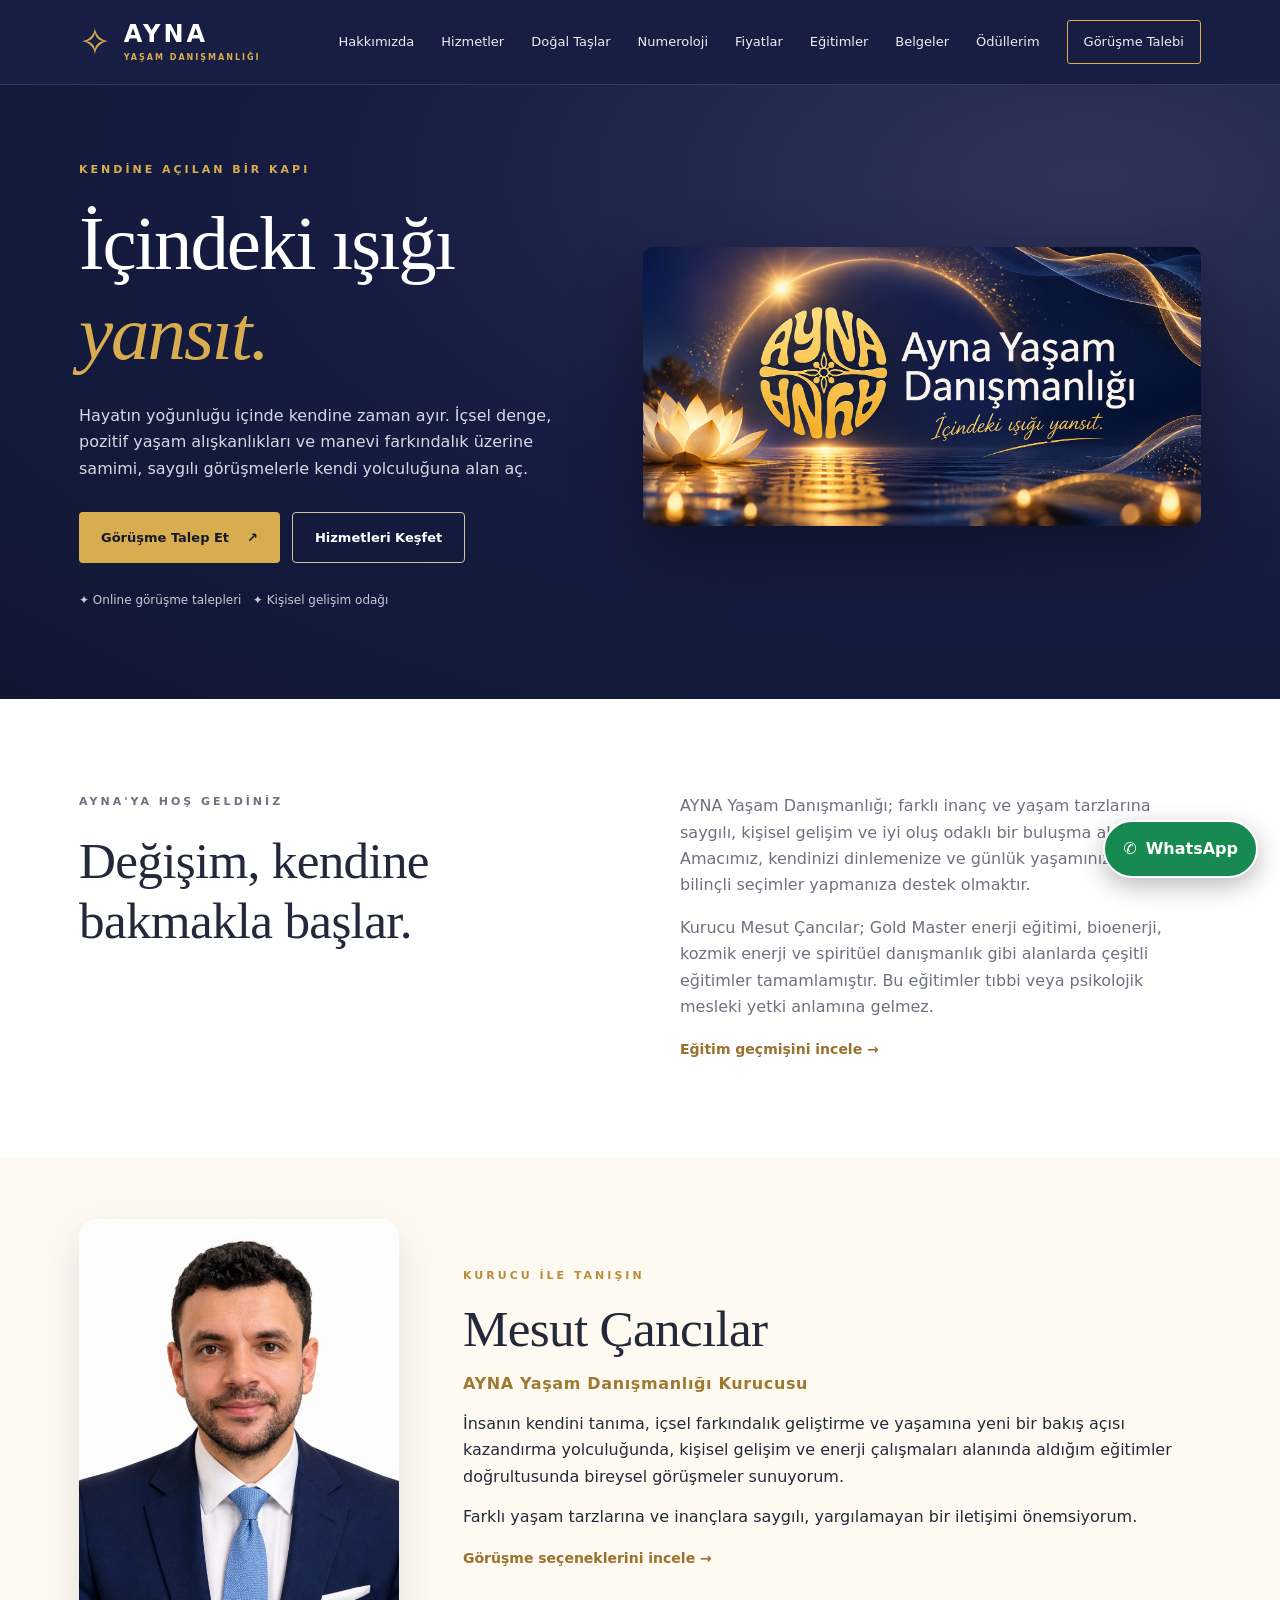
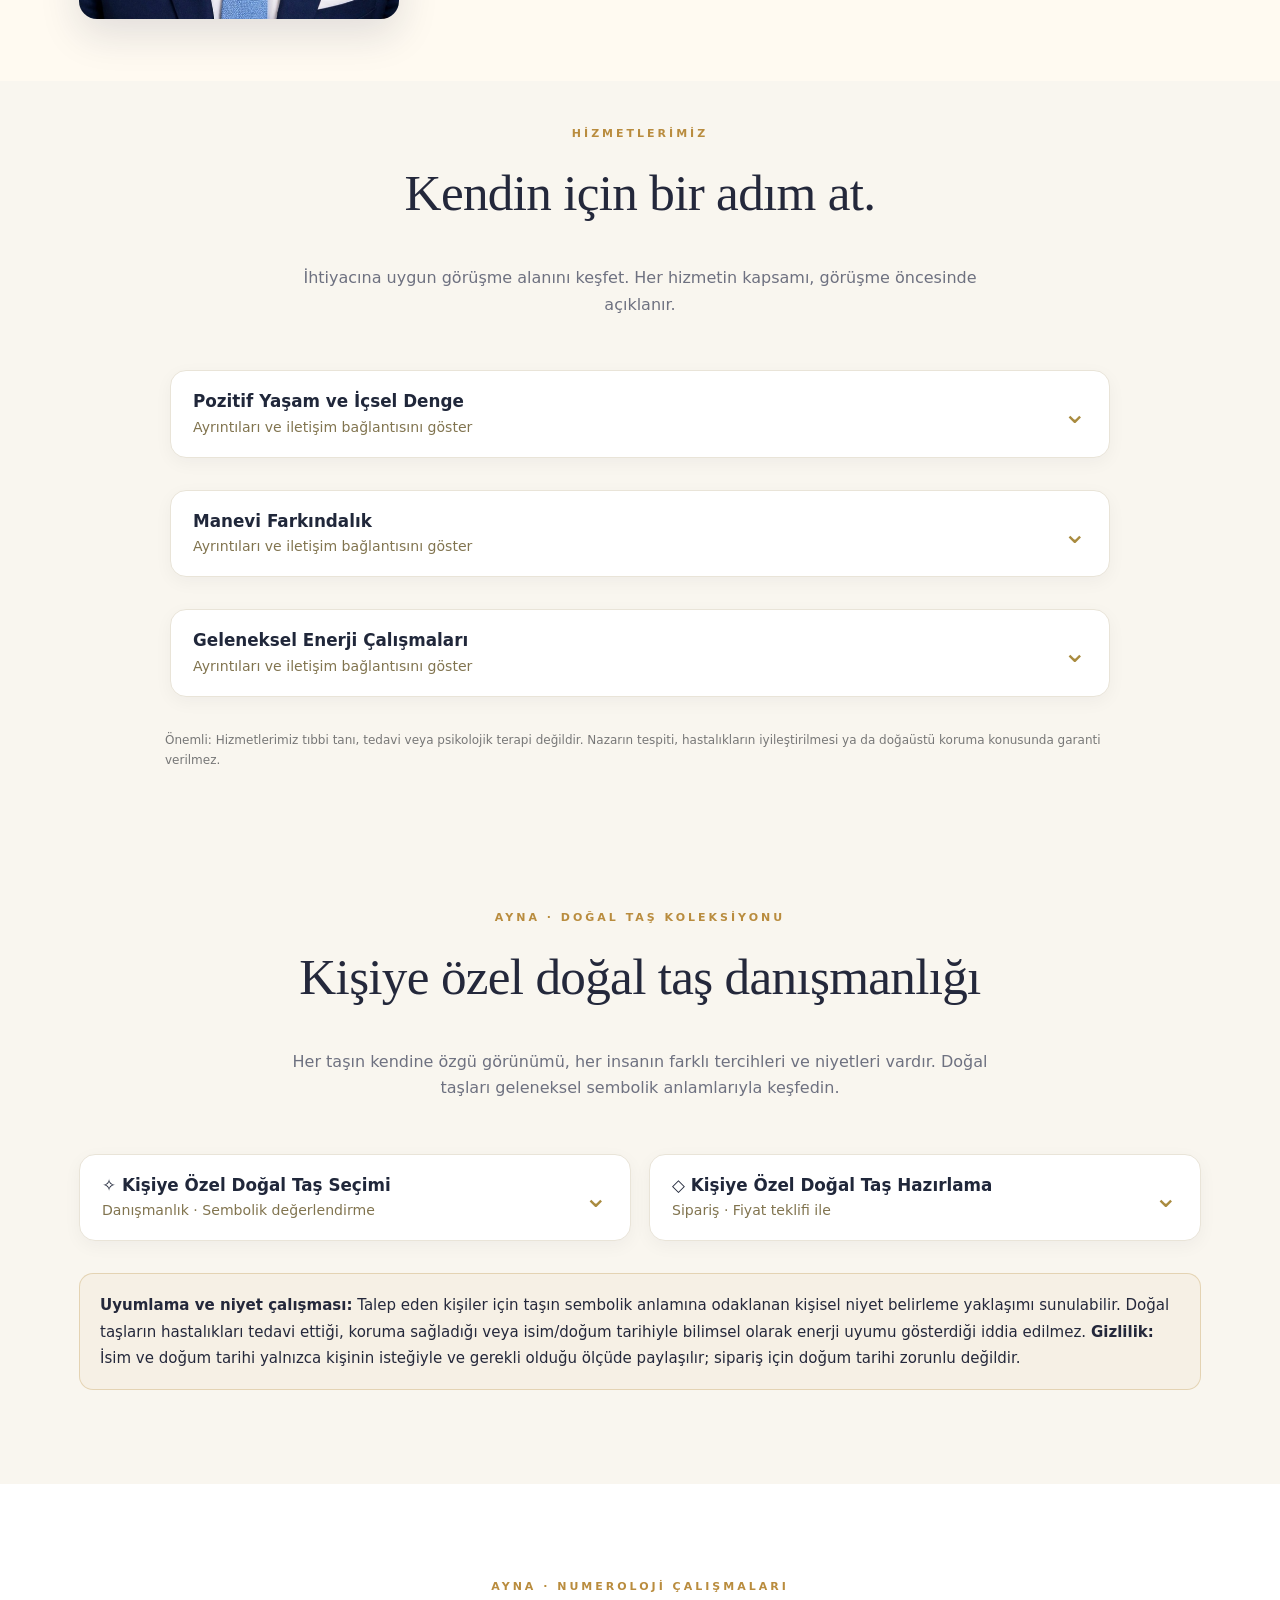
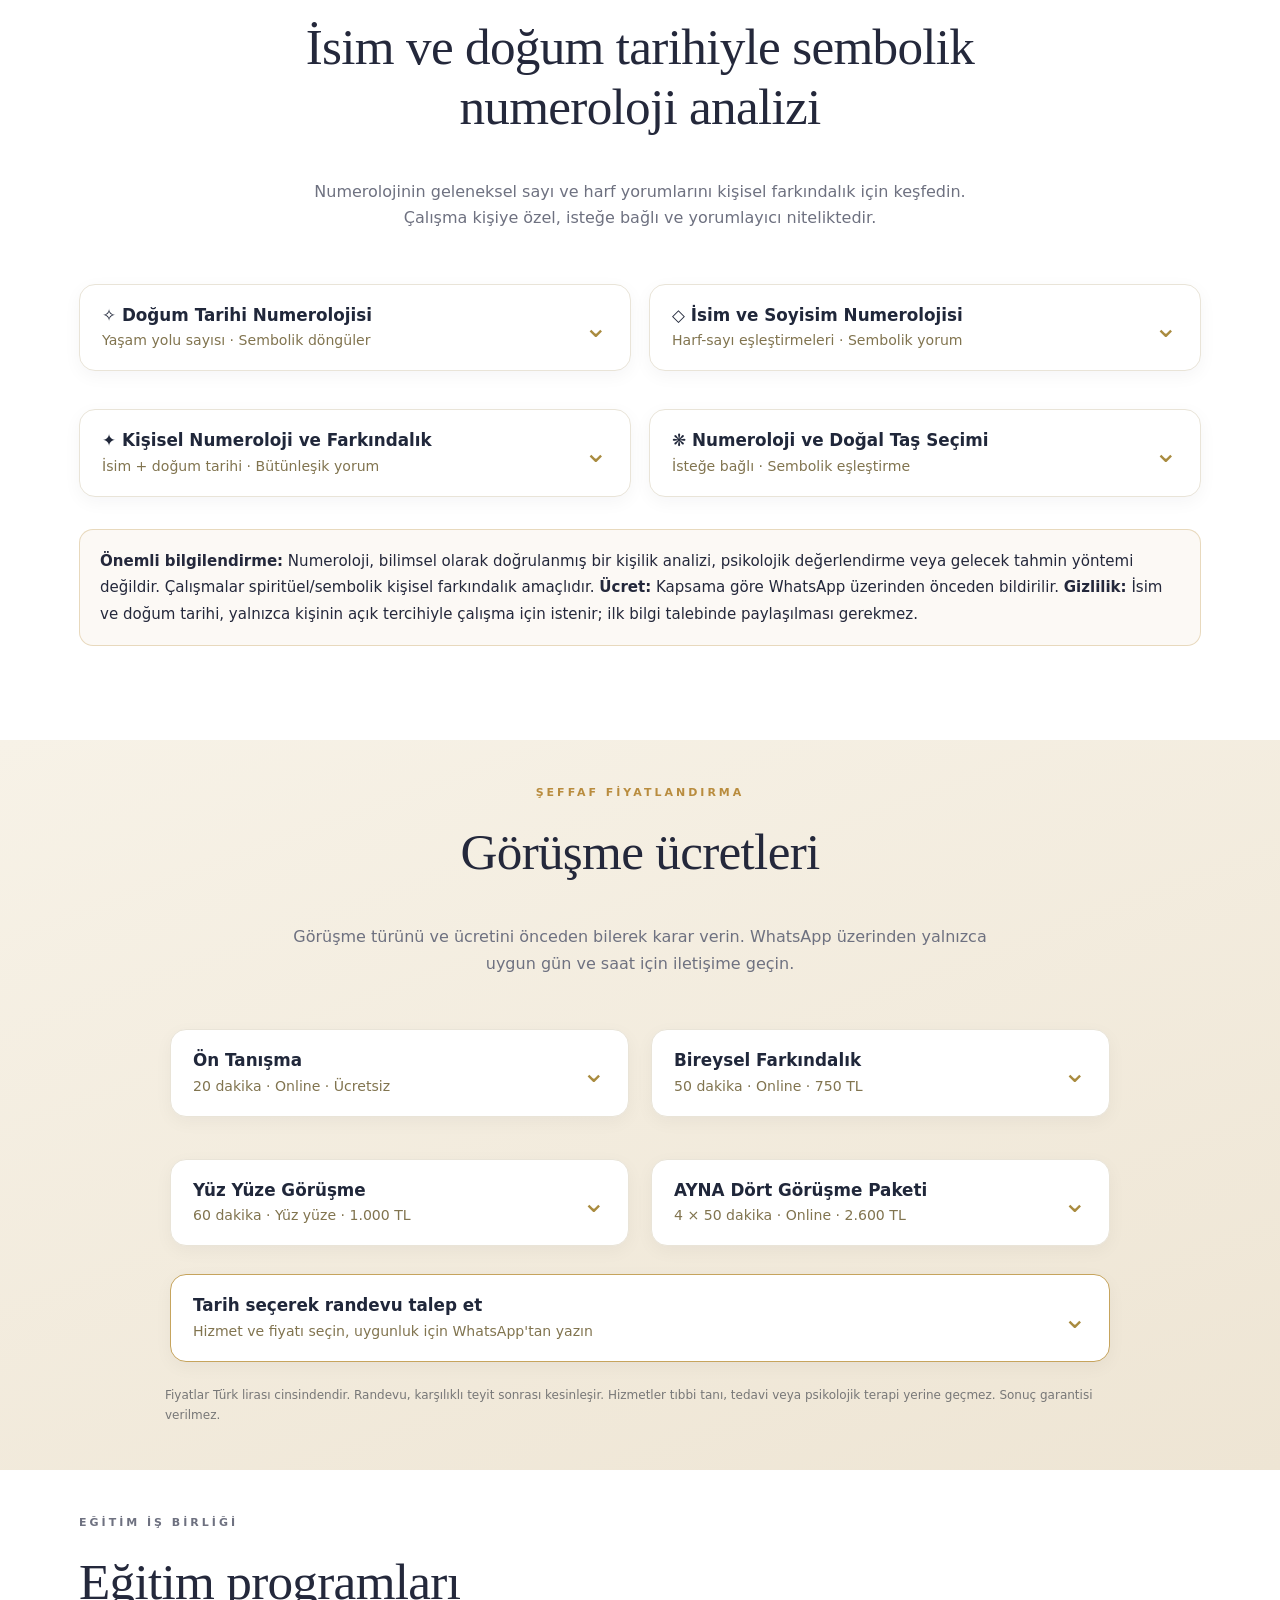
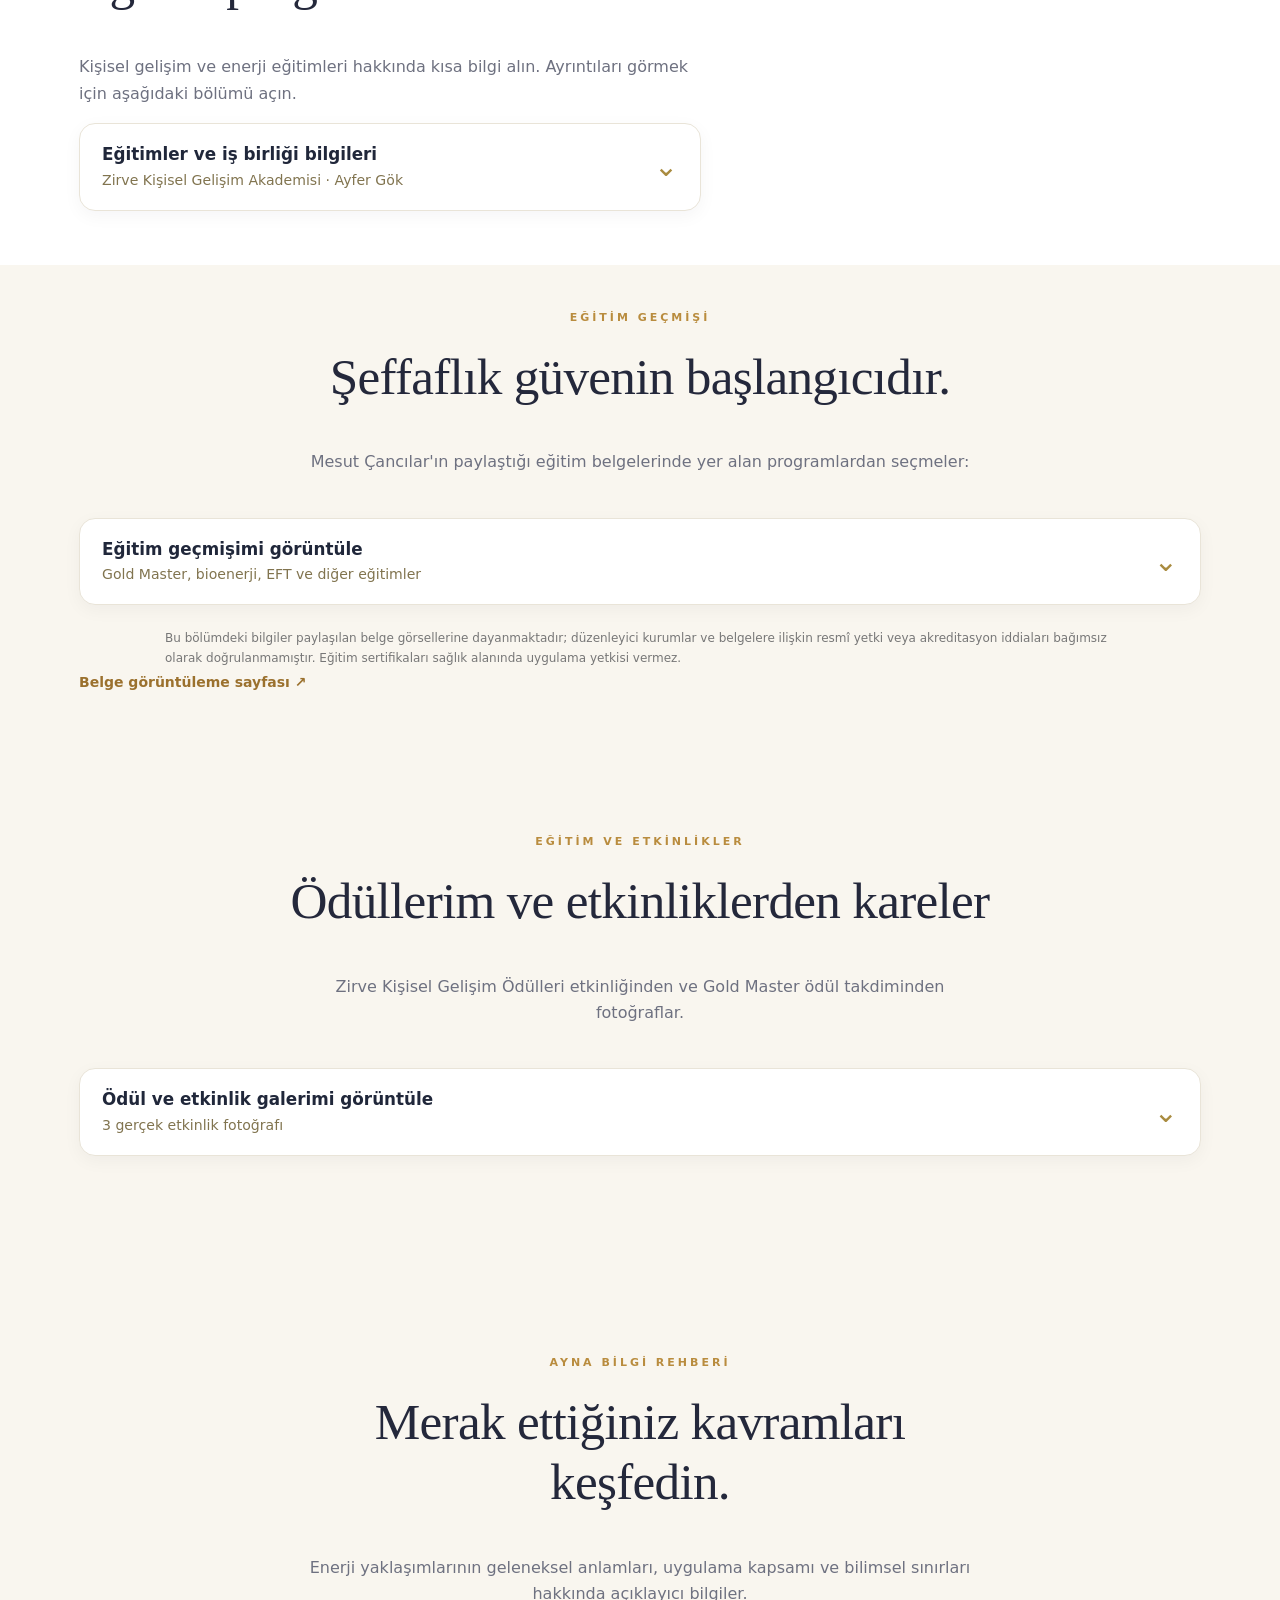
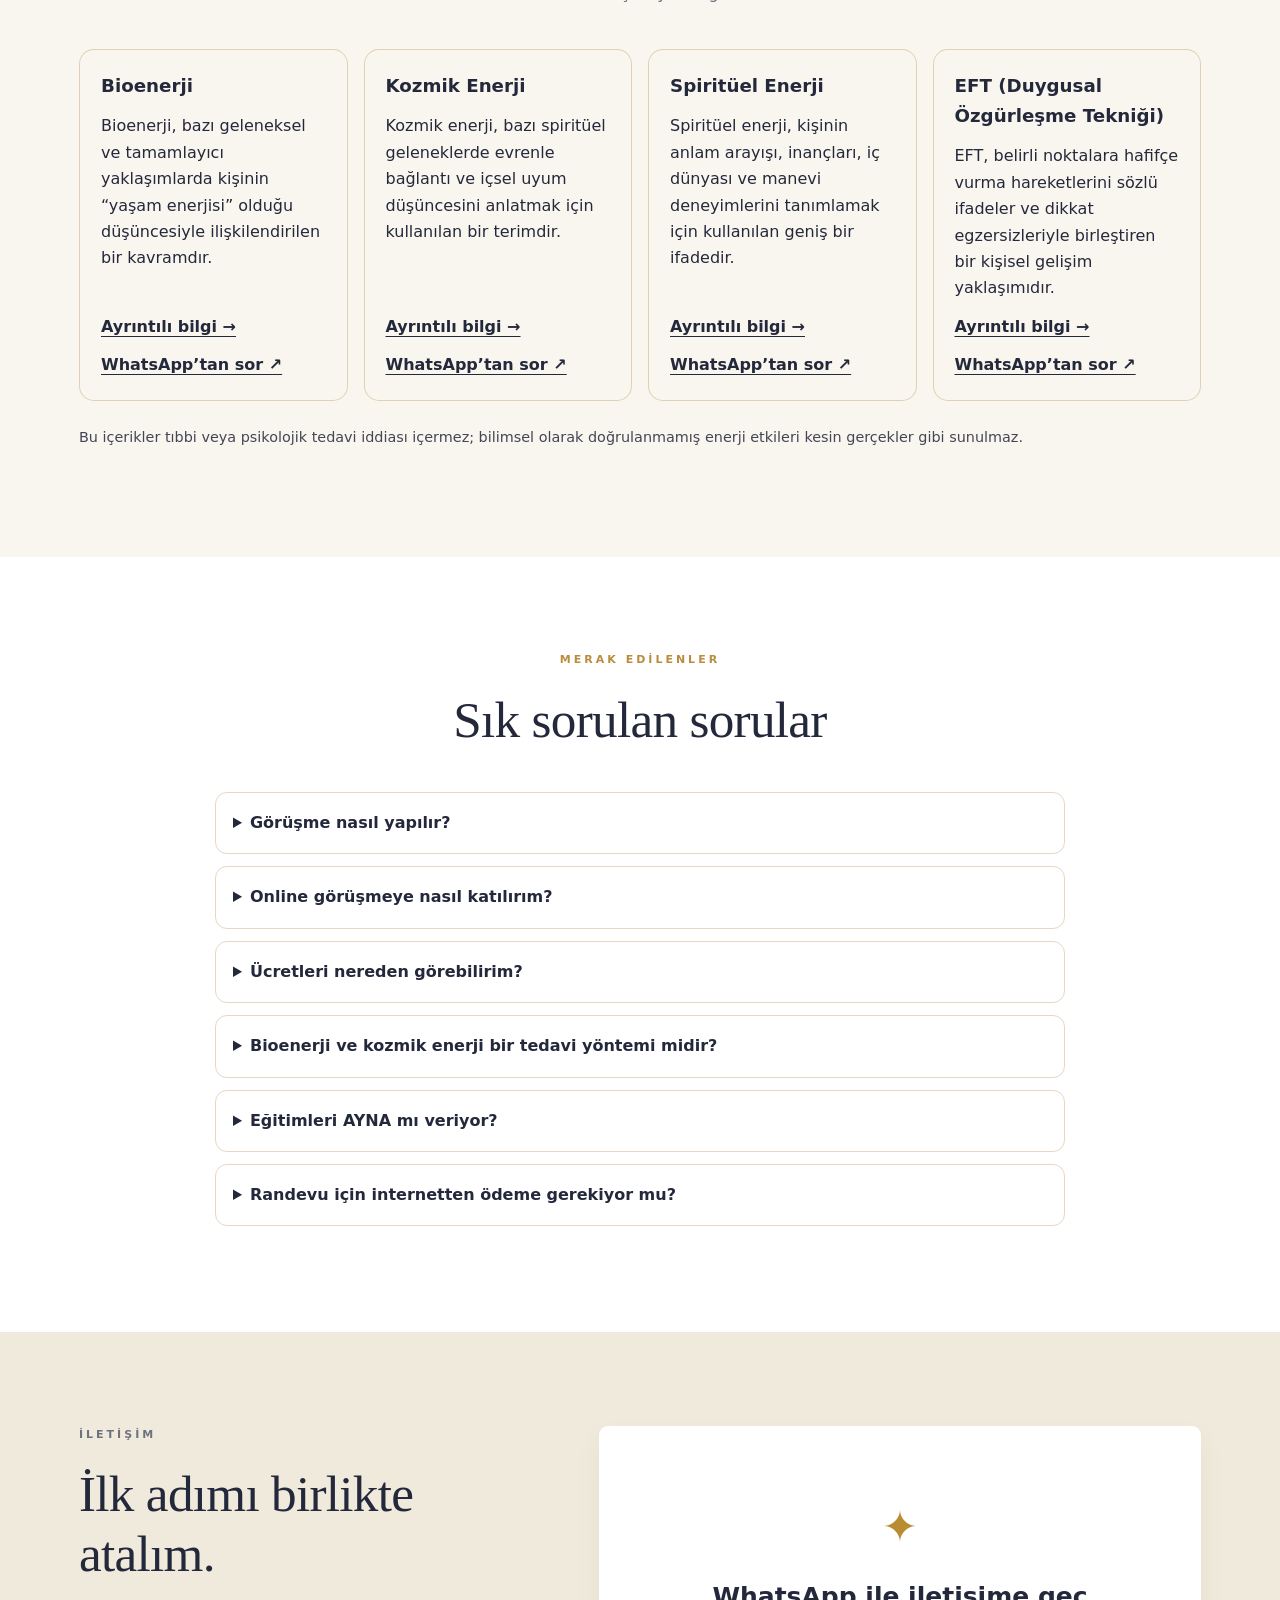
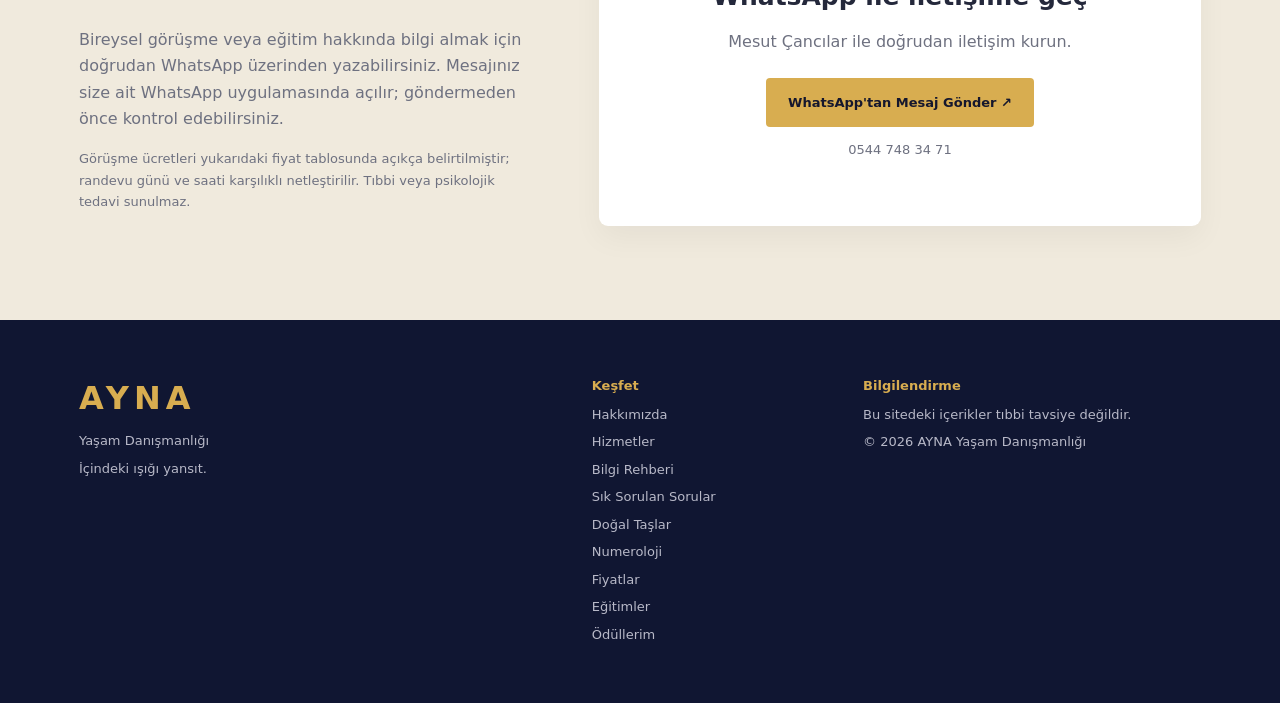
==== commit 1641cc8e: "Add files via upload" ====
--- a/index.html
+++ b/index.html
@@ -4,7 +4,7 @@
 <head>
 <meta charset="utf-8"/><meta content="width=device-width,initial-scale=1" name="viewport"/>
 <title>AYNA Yaşam Danışmanlığı | İçindeki Işığı Yansıt</title>
-<meta content="AYNA Yaşam Danışmanlığı: online bireysel farkındalık görüşmeleri, pozitif yaşam, manevi farkındalık, doğal taş danışmanlığı ve kişisel gelişim. Ücretleri inceleyin, WhatsApp üzerinden randevu alın." name="description"/>
+<meta content="AYNA Yaşam Danışmanlığı: online bireysel farkındalık görüşmeleri, pozitif yaşam, manevi farkındalık, doğal taş danışmanlığı, numeroloji ve kişisel gelişim. Ücretleri inceleyin, WhatsApp üzerinden randevu alın." name="description"/>
 <meta content="index, follow, max-image-preview:large" name="robots"/>
 <meta content="tr_TR" property="og:locale"/>
 <meta content="https://mesut5556.github.io/ayna-yasam-danismanligi/" property="og:url"/>
@@ -27,15 +27,15 @@
 </style></head>
 <body>
 <a class="skip" href="#main">İçeriğe geç</a>
-<header class="header"><div class="wrap nav"><a aria-label="AYNA ana sayfa" class="brand" href="#anasayfa"><span class="brand-mark">✧</span><span>AYNA <small>YAŞAM DANIŞMANLIĞI</small></span></a><button aria-controls="menu" aria-expanded="false" aria-label="Menüyü aç" class="menu-btn" id="menuBtn">☰</button><nav aria-label="Ana menü" id="menu"><a href="#hakkimizda">Hakkımızda</a><a href="#hizmetler">Hizmetler</a><a href="#dogal-tas">Doğal Taşlar</a><a href="#dogal-tas">Doğal Taşlar</a><a href="#fiyatlar">Fiyatlar</a><a href="#egitimler">Eğitimler</a><a href="#belgeler">Belgeler</a><a href="#oduller">Ödüllerim</a><a class="nav-cta" href="https://wa.me/905447483471?text=Merhaba%2C%20AYNA%20Ya%C5%9Fam%20Dan%C4%B1%C5%9Fmanl%C4%B1%C4%9F%C4%B1%20hakk%C4%B1nda%20g%C3%B6r%C3%BC%C5%9Fme%20talep%20ediyorum." rel="noopener noreferrer" target="_blank">Görüşme Talebi</a></nav></div></header>
+<header class="header"><div class="wrap nav"><a aria-label="AYNA ana sayfa" class="brand" href="#anasayfa"><span class="brand-mark">✧</span><span>AYNA <small>YAŞAM DANIŞMANLIĞI</small></span></a><button aria-controls="menu" aria-expanded="false" aria-label="Menüyü aç" class="menu-btn" id="menuBtn">☰</button><nav aria-label="Ana menü" id="menu"><a href="#hakkimizda">Hakkımızda</a><a href="#hizmetler">Hizmetler</a><a href="#dogal-tas">Doğal Taşlar</a><a href="#numeroloji">Numeroloji</a><a href="#fiyatlar">Fiyatlar</a><a href="#egitimler">Eğitimler</a><a href="#belgeler">Belgeler</a><a href="#oduller">Ödüllerim</a><a class="nav-cta" href="https://wa.me/905447483471?text=Merhaba%2C%20AYNA%20Ya%C5%9Fam%20Dan%C4%B1%C5%9Fmanl%C4%B1%C4%9F%C4%B1%20hakk%C4%B1nda%20g%C3%B6r%C3%BC%C5%9Fme%20talep%20ediyorum." rel="noopener noreferrer" target="_blank">Görüşme Talebi</a></nav></div></header>
 <main id="main"><section class="hero" id="anasayfa"><div class="wrap hero-grid"><div class="hero-copy"><p class="eyebrow">KENDİNE AÇILAN BİR KAPI</p><h1>İçindeki ışığı <em>yansıt.</em></h1><p>Hayatın yoğunluğu içinde kendine zaman ayır. İçsel denge, pozitif yaşam alışkanlıkları ve manevi farkındalık üzerine samimi, saygılı görüşmelerle kendi yolculuğuna alan aç.</p><div class="actions"><a class="btn primary" href="https://wa.me/905447483471?text=Merhaba%2C%20AYNA%20Ya%C5%9Fam%20Dan%C4%B1%C5%9Fmanl%C4%B1%C4%9F%C4%B1%20hakk%C4%B1nda%20g%C3%B6r%C3%BC%C5%9Fme%20talep%20ediyorum." rel="noopener noreferrer" target="_blank">Görüşme Talep Et <span>↗</span></a><a class="btn secondary" href="#hizmetler">Hizmetleri Keşfet</a></div><div class="hero-note">✦ Online görüşme talepleri   ✦ Kişisel gelişim odağı</div></div><div class="hero-visual"><img alt="AYNA Yaşam Danışmanlığı altın ve lacivert marka görseli" loading="eager" src="ayna-kapak.png"/></div></div></section>
 <section class="intro section" id="hakkimizda"><div class="wrap intro-grid"><div><p class="eyebrow">AYNA'YA HOŞ GELDİNİZ</p><h2>Değişim, kendine bakmakla başlar.</h2></div><div><p>AYNA Yaşam Danışmanlığı; farklı inanç ve yaşam tarzlarına saygılı, kişisel gelişim ve iyi oluş odaklı bir buluşma alanıdır. Amacımız, kendinizi dinlemenize ve günlük yaşamınızda daha bilinçli seçimler yapmanıza destek olmaktır.</p><p>Kurucu Mesut Çancılar; Gold Master enerji eğitimi, bioenerji, kozmik enerji ve spiritüel danışmanlık gibi alanlarda çeşitli eğitimler tamamlamıştır. Bu eğitimler tıbbi veya psikolojik mesleki yetki anlamına gelmez.</p><a class="text-link" href="#belgeler">Eğitim geçmişini incele →</a></div></div></section>
 <section class="section founder" id="kurucu"><div class="wrap founder-grid"><img alt="AYNA Yaşam Danışmanlığı kurucusu Mesut Çancılar" height="400" loading="lazy" src="mesut-cancilar.jpg" width="400"/><div><p class="eyebrow">KURUCU İLE TANIŞIN</p><h2>Mesut Çancılar</h2><p class="founder-role">AYNA Yaşam Danışmanlığı Kurucusu</p><p>İnsanın kendini tanıma, içsel farkındalık geliştirme ve yaşamına yeni bir bakış açısı kazandırma yolculuğunda, kişisel gelişim ve enerji çalışmaları alanında aldığım eğitimler doğrultusunda bireysel görüşmeler sunuyorum.</p><p>Farklı yaşam tarzlarına ve inançlara saygılı, yargılamayan bir iletişimi önemsiyorum.</p><a class="text-link" href="#fiyatlar">Görüşme seçeneklerini incele →</a></div></div></section>
 <section class="section section-alt" id="hizmetler"><div class="wrap"><div class="section-head"><p class="eyebrow">HİZMETLERİMİZ</p><h2>Kendin için bir adım at.</h2><p>İhtiyacına uygun görüşme alanını keşfet. Her hizmetin kapsamı, görüşme öncesinde açıklanır.</p></div><div class="cards"><details class="ayna-accordion"><summary><span class="accordion-title">Pozitif Yaşam ve İçsel Denge</span><span class="accordion-meta">Ayrıntıları ve iletişim bağlantısını göster</span><span aria-hidden="true" class="accordion-chevron">⌄</span></summary><div class="accordion-content"><div class="service-icon">☀</div><p>Olumlu alışkanlıklar, farkındalık, şükür ve günlük hayatta kendine alan açma üzerine bireysel görüşmeler.</p><a href="https://wa.me/905447483471?text=Merhaba%2C%20AYNA%20Ya%C5%9Fam%20Dan%C4%B1%C5%9Fmanl%C4%B1%C4%9F%C4%B1%20Pozitif%20ya%C5%9Fam%20hizmeti%20hakk%C4%B1nda%20bilgi%20almak%20istiyorum." rel="noopener noreferrer" target="_blank">Bilgi ve görüşme talebi ↗</a></div></details><details class="ayna-accordion"><summary><span class="accordion-title">Manevi Farkındalık</span><span class="accordion-meta">Ayrıntıları ve iletişim bağlantısını göster</span><span aria-hidden="true" class="accordion-chevron">⌄</span></summary><div class="accordion-content"><div class="service-icon">✧</div><p>Nazar ve haset gibi konulardaki manevi kaygıları, kişinin inançlarına saygı duyarak ele alan destekleyici sohbetler.</p><a href="https://wa.me/905447483471?text=Merhaba%2C%20AYNA%20Ya%C5%9Fam%20Dan%C4%B1%C5%9Fmanl%C4%B1%C4%9F%C4%B1%20Manevi%20fark%C4%B1ndal%C4%B1k%20hizmeti%20hakk%C4%B1nda%20bilgi%20almak%20istiyorum." rel="noopener noreferrer" target="_blank">Bilgi ve görüşme talebi ↗</a></div></details><details class="ayna-accordion"><summary><span class="accordion-title">Geleneksel Enerji Çalışmaları</span><span class="accordion-meta">Ayrıntıları ve iletişim bağlantısını göster</span><span aria-hidden="true" class="accordion-chevron">⌄</span></summary><div class="accordion-content"><div class="service-icon">❋</div><p>Bioenerji ve kozmik enerji gelenekleri hakkında bilgilendirme ve tıbbi olmayan, isteğe bağlı bireysel uygulamalar.</p><a href="https://wa.me/905447483471?text=Merhaba%2C%20AYNA%20Ya%C5%9Fam%20Dan%C4%B1%C5%9Fmanl%C4%B1%C4%9F%C4%B1%20Geleneksel%20enerji%20%C3%A7al%C4%B1%C5%9Fmalar%C4%B1%20hizmeti%20hakk%C4%B1nda%20bilgi%20almak%20istiyorum." rel="noopener noreferrer" target="_blank">Bilgi ve görüşme talebi ↗</a></div></details></div><p class="disclaimer">Önemli: Hizmetlerimiz tıbbi tanı, tedavi veya psikolojik terapi değildir. Nazarın tespiti, hastalıkların iyileştirilmesi ya da doğaüstü koruma konusunda garanti verilmez.</p></div></section>
-<section class="section section-alt" id="dogal-tas"><div class="wrap"><div class="section-head"><p class="eyebrow">AYNA · DOĞAL TAŞ KOLEKSİYONU</p><h2>Kişiye özel doğal taş danışmanlığı</h2><p>Her taşın kendine özgü görünümü, her insanın farklı tercihleri ve niyetleri vardır. Doğal taşları geleneksel sembolik anlamlarıyla keşfedin.</p></div><div class="ayna-v43-grid"><details class="ayna-accordion"><summary><span class="accordion-title">✧ Kişiye Özel Doğal Taş Seçimi</span><span class="accordion-meta">Danışmanlık · Sembolik değerlendirme</span><span aria-hidden="true" class="accordion-chevron">⌄</span></summary><div class="accordion-content"><p>Renk, kullanım amacı, kişisel beğeni ve isteğe bağlı olarak isim ile doğum tarihinden yapılan sembolik yorumlar doğrultusunda taş seçeneklerini birlikte değerlendiriyoruz.</p><p>İsim ve doğum tarihine dayalı yorumlar bilimsel enerji ölçümü veya kesin uyum tespiti değildir.</p><a class="btn primary" href="https://wa.me/905447483471?text=Merhaba%2C%20AYNA%20Ki%C5%9Fiye%20%C3%96zel%20Do%C4%9Fal%20Ta%C5%9F%20Dan%C4%B1%C5%9Fmanl%C4%B1%C4%9F%C4%B1%20hakk%C4%B1nda%20bilgi%20ve%20%C3%BCcret%20almak%20istiyorum." target="_blank" rel="noopener noreferrer">WhatsApp'tan danışmanlık bilgisi al ↗</a></div></details><details class="ayna-accordion"><summary><span class="accordion-title">◇ Kişiye Özel Doğal Taş Hazırlama</span><span class="accordion-meta">Sipariş · Fiyat teklifi ile</span><span aria-hidden="true" class="accordion-chevron">⌄</span></summary><div class="accordion-content"><p>Tercihinize göre doğal taş bileklik veya uygun diğer ürün seçeneklerini görüşebilir, kişisel niyetinizle ilişkilendirdiğiniz sembolik bir tasarım talep edebilirsiniz.</p><p>Taşın türü, gerçekliği, ölçüsü, malzemesi, stok durumu, toplam fiyatı, kargo ve teslimat koşulları sipariş onayından önce açıklanır. Sipariş, karşılıklı teyit edilmeden kesinleşmez.</p><a class="btn primary" href="https://wa.me/905447483471?text=Merhaba%2C%20AYNA%20%C3%BCzerinden%20ki%C5%9Fiye%20%C3%B6zel%20haz%C4%B1rlanm%C4%B1%C5%9F%20do%C4%9Fal%20ta%C5%9F%20sipari%C5%9Fi%20vermek%20istiyorum.%20Ta%C5%9F%20se%C3%A7enekleri%2C%20fiyat%2C%20teslimat%20ve%20haz%C4%B1rlama%20s%C3%BCreci%20hakk%C4%B1nda%20bilgi%20alabilir%20miyim%3F" target="_blank" rel="noopener noreferrer">WhatsApp'tan kişiye özel sipariş sor ↗</a></div></details></div><div class="ayna-v43-note"><strong>Uyumlama ve niyet çalışması:</strong> Talep eden kişiler için taşın sembolik anlamına odaklanan kişisel niyet belirleme yaklaşımı sunulabilir. Doğal taşların hastalıkları tedavi ettiği, koruma sağladığı veya isim/doğum tarihiyle bilimsel olarak enerji uyumu gösterdiği iddia edilmez. <strong>Gizlilik:</strong> İsim ve doğum tarihi yalnızca kişinin isteğiyle ve gerekli olduğu ölçüde paylaşılır; sipariş için doğum tarihi zorunlu değildir.</div></div></section><section class="section prices-section" id="fiyatlar"><div class="wrap"><div class="section-head"><p class="eyebrow">ŞEFFAF FİYATLANDIRMA</p><h2>Görüşme ücretleri</h2><p>Görüşme türünü ve ücretini önceden bilerek karar verin. WhatsApp üzerinden yalnızca uygun gün ve saat için iletişime geçin.</p></div><div class="price-grid"><details class="ayna-accordion"><summary><span class="accordion-title">Ön Tanışma</span><span class="accordion-meta">20 dakika · Online · Ücretsiz</span><span aria-hidden="true" class="accordion-chevron">⌄</span></summary><div class="accordion-content"><p>Kısa tanışma ve beklenti değerlendirmesi. Danışmanlık seansı değildir.</p><a class="primary btn choose-service" data-service="0" href="#randevu">Tarih seçerek randevu iste →</a></div></details><details class="ayna-accordion"><summary><span class="accordion-title">Bireysel Farkındalık</span><span class="accordion-meta">50 dakika · Online · 750 TL</span><span aria-hidden="true" class="accordion-chevron">⌄</span></summary><div class="accordion-content"><p>Kişisel farkındalık, yaşam alışkanlıkları ve hedefler üzerine bireysel görüşme.</p><a class="primary btn choose-service" data-service="1" href="#randevu">Tarih seçerek randevu iste →</a></div></details><details class="ayna-accordion"><summary><span class="accordion-title">Yüz Yüze Görüşme</span><span class="accordion-meta">60 dakika · Yüz yüze · 1.000 TL</span><span aria-hidden="true" class="accordion-chevron">⌄</span></summary><div class="accordion-content"><p>Görüşme yeri ve uygun gün, randevu öncesinde karşılıklı belirlenir.</p><a class="primary btn choose-service" data-service="2" href="#randevu">Tarih seçerek randevu iste →</a></div></details><details class="ayna-accordion"><summary><span class="accordion-title">AYNA Dört Görüşme Paketi</span><span class="accordion-meta">4 × 50 dakika · Online · 2.600 TL</span><span aria-hidden="true" class="accordion-chevron">⌄</span></summary><div class="accordion-content"><p>Dört görüşme, kişisel farkındalık çalışmaları ve haftalık hedef değerlendirmesi.</p><a class="primary btn choose-service" data-service="3" href="#randevu">Tarih seçerek randevu iste →</a></div></details></div><details class="ayna-accordion booking-panel" id="randevu"><summary><span class="accordion-title">Tarih seçerek randevu talep et</span><span class="accordion-meta">Hizmet ve fiyatı seçin, uygunluk için WhatsApp'tan yazın</span><span aria-hidden="true" class="accordion-chevron">⌄</span></summary><div class="accordion-content"><form class="booking-form" id="bookingForm"><label for="bookingService">Görüşme türü</label><select id="bookingService" required=""><option value="intro">Ön Tanışma — 20 dk — Ücretsiz</option><option selected="" value="online">Bireysel Farkındalık — 50 dk — 750 TL</option><option value="face">Yüz Yüze Görüşme — 60 dk — 1.000 TL</option><option value="package">AYNA Dört Görüşme Paketi — 4 × 50 dk — 2.600 TL</option></select><div class="booking-fields"><div><label for="bookingDate">Tercih ettiğiniz tarih (isteğe bağlı)</label><input id="bookingDate" type="date"/></div><div><label for="bookingTime">Tercih ettiğiniz saat (isteğe bağlı)</label><input id="bookingTime" type="time"/></div></div><div class="booking-total"><span>Görüşme ücreti</span><strong id="bookingPrice">750 TL</strong></div><button class="btn primary" type="submit">WhatsApp'tan Randevu Talep Et ↗</button><p class="booking-note">Bu işlem ödeme almaz ve randevuyu kesinleştirmez. Seçtiğiniz gün ve saat, WhatsApp üzerinden karşılıklı teyit edilir. Müsaitlik garantisi verilmez.</p></form></div></details><p class="disclaimer">Fiyatlar Türk lirası cinsindendir. Randevu, karşılıklı teyit sonrası kesinleşir. Hizmetler tıbbi tanı, tedavi veya psikolojik terapi yerine geçmez. Sonuç garantisi verilmez.</p></div></section>
+<section class="section section-alt" id="dogal-tas"><div class="wrap"><div class="section-head"><p class="eyebrow">AYNA · DOĞAL TAŞ KOLEKSİYONU</p><h2>Kişiye özel doğal taş danışmanlığı</h2><p>Her taşın kendine özgü görünümü, her insanın farklı tercihleri ve niyetleri vardır. Doğal taşları geleneksel sembolik anlamlarıyla keşfedin.</p></div><div class="ayna-v43-grid"><details class="ayna-accordion"><summary><span class="accordion-title">✧ Kişiye Özel Doğal Taş Seçimi</span><span class="accordion-meta">Danışmanlık · Sembolik değerlendirme</span><span aria-hidden="true" class="accordion-chevron">⌄</span></summary><div class="accordion-content"><p>Renk, kullanım amacı, kişisel beğeni ve isteğe bağlı olarak isim ile doğum tarihinden yapılan sembolik yorumlar doğrultusunda taş seçeneklerini birlikte değerlendiriyoruz.</p><p>İsim ve doğum tarihine dayalı yorumlar bilimsel enerji ölçümü veya kesin uyum tespiti değildir.</p><a class="btn primary" href="https://wa.me/905447483471?text=Merhaba%2C%20AYNA%20Ki%C5%9Fiye%20%C3%96zel%20Do%C4%9Fal%20Ta%C5%9F%20Dan%C4%B1%C5%9Fmanl%C4%B1%C4%9F%C4%B1%20hakk%C4%B1nda%20bilgi%20ve%20%C3%BCcret%20almak%20istiyorum." target="_blank" rel="noopener noreferrer">WhatsApp'tan danışmanlık bilgisi al ↗</a></div></details><details class="ayna-accordion"><summary><span class="accordion-title">◇ Kişiye Özel Doğal Taş Hazırlama</span><span class="accordion-meta">Sipariş · Fiyat teklifi ile</span><span aria-hidden="true" class="accordion-chevron">⌄</span></summary><div class="accordion-content"><p>Tercihinize göre doğal taş bileklik veya uygun diğer ürün seçeneklerini görüşebilir, kişisel niyetinizle ilişkilendirdiğiniz sembolik bir tasarım talep edebilirsiniz.</p><p>Taşın türü, gerçekliği, ölçüsü, malzemesi, stok durumu, toplam fiyatı, kargo ve teslimat koşulları sipariş onayından önce açıklanır. Sipariş, karşılıklı teyit edilmeden kesinleşmez.</p><a class="btn primary" href="https://wa.me/905447483471?text=Merhaba%2C%20AYNA%20%C3%BCzerinden%20ki%C5%9Fiye%20%C3%B6zel%20haz%C4%B1rlanm%C4%B1%C5%9F%20do%C4%9Fal%20ta%C5%9F%20sipari%C5%9Fi%20vermek%20istiyorum.%20Ta%C5%9F%20se%C3%A7enekleri%2C%20fiyat%2C%20teslimat%20ve%20haz%C4%B1rlama%20s%C3%BCreci%20hakk%C4%B1nda%20bilgi%20alabilir%20miyim%3F" target="_blank" rel="noopener noreferrer">WhatsApp'tan kişiye özel sipariş sor ↗</a></div></details></div><div class="ayna-v43-note"><strong>Uyumlama ve niyet çalışması:</strong> Talep eden kişiler için taşın sembolik anlamına odaklanan kişisel niyet belirleme yaklaşımı sunulabilir. Doğal taşların hastalıkları tedavi ettiği, koruma sağladığı veya isim/doğum tarihiyle bilimsel olarak enerji uyumu gösterdiği iddia edilmez. <strong>Gizlilik:</strong> İsim ve doğum tarihi yalnızca kişinin isteğiyle ve gerekli olduğu ölçüde paylaşılır; sipariş için doğum tarihi zorunlu değildir.</div></div></section><section class="section" id="numeroloji"><div class="wrap"><div class="section-head"><p class="eyebrow">AYNA · NUMEROLOJİ ÇALIŞMALARI</p><h2>İsim ve doğum tarihiyle sembolik numeroloji analizi</h2><p>Numerolojinin geleneksel sayı ve harf yorumlarını kişisel farkındalık için keşfedin. Çalışma kişiye özel, isteğe bağlı ve yorumlayıcı niteliktedir.</p></div><div class="ayna-v43-grid"><details class="ayna-accordion"><summary><span class="accordion-title">✧ Doğum Tarihi Numerolojisi</span><span class="accordion-meta">Yaşam yolu sayısı · Sembolik döngüler</span><span aria-hidden="true" class="accordion-chevron">⌄</span></summary><div class="accordion-content"><p>Doğum tarihinden hesaplanan yaşam yolu sayısı ve geleneksel numeroloji yorumları üzerinden kişisel hedefler, eğilimler ve farkındalık konuları ele alınır.</p><a class="btn primary" href="https://wa.me/905447483471?text=Merhaba%2C%20AYNA%20Numeroloji%20Dan%C4%B1%C5%9Fmanl%C4%B1%C4%9F%C4%B1%20hakk%C4%B1nda%20bilgi%2C%20%C3%A7al%C4%B1%C5%9Fma%20kapsam%C4%B1%20ve%20%C3%BCcret%20almak%20istiyorum." target="_blank" rel="noopener noreferrer">WhatsApp'tan bilgi ve ücret al ↗</a></div></details><details class="ayna-accordion"><summary><span class="accordion-title">◇ İsim ve Soyisim Numerolojisi</span><span class="accordion-meta">Harf-sayı eşleştirmeleri · Sembolik yorum</span><span aria-hidden="true" class="accordion-chevron">⌄</span></summary><div class="accordion-content"><p>İsim ve soyisimdeki harflerin seçilen numeroloji sistemindeki sayısal karşılıkları yorumlanır. Bu çalışma bilimsel bir karakter veya kişilik testi değildir.</p><a class="btn primary" href="https://wa.me/905447483471?text=Merhaba%2C%20AYNA%20isim-soyisim%20ve%20do%C4%9Fum%20tarihi%20%C3%BCzerinden%20ki%C5%9Fiye%20%C3%B6zel%20numeroloji%20%C3%A7al%C4%B1%C5%9Fmas%C4%B1%20talep%20ediyorum.%20S%C3%BCre%C3%A7%20ve%20%C3%BCcret%20hakk%C4%B1nda%20bilgi%20alabilir%20miyim%3F" target="_blank" rel="noopener noreferrer">Kişiye özel çalışma sor ↗</a></div></details><details class="ayna-accordion"><summary><span class="accordion-title">✦ Kişisel Numeroloji ve Farkındalık</span><span class="accordion-meta">İsim + doğum tarihi · Bütünleşik yorum</span><span aria-hidden="true" class="accordion-chevron">⌄</span></summary><div class="accordion-content"><p>İsim ve doğum tarihi üzerinden yapılan sembolik yorumlar birlikte değerlendirilir. Güçlü yönler ve gelişim alanları hakkında düşünmeyi destekleyen bir görüşme sunulur; kesin karakter teşhisi veya gelecek tahmini yapılmaz.</p><a class="btn primary" href="https://wa.me/905447483471?text=Merhaba%2C%20AYNA%20isim-soyisim%20ve%20do%C4%9Fum%20tarihi%20%C3%BCzerinden%20ki%C5%9Fiye%20%C3%B6zel%20numeroloji%20%C3%A7al%C4%B1%C5%9Fmas%C4%B1%20talep%20ediyorum.%20S%C3%BCre%C3%A7%20ve%20%C3%BCcret%20hakk%C4%B1nda%20bilgi%20alabilir%20miyim%3F" target="_blank" rel="noopener noreferrer">Çalışma talep et ↗</a></div></details><details class="ayna-accordion"><summary><span class="accordion-title">❋ Numeroloji ve Doğal Taş Seçimi</span><span class="accordion-meta">İsteğe bağlı · Sembolik eşleştirme</span><span aria-hidden="true" class="accordion-chevron">⌄</span></summary><div class="accordion-content"><p>Numerolojik yorumun geleneksel sembolleriyle doğal taşların renk, anlam ve tasarım seçenekleri birlikte ele alınabilir. Taş önerisi bilimsel enerji uyumu veya sağlık etkisi iddiası taşımaz. Ürün bedeli ayrıca teklif edilir.</p><a class="btn primary" href="https://wa.me/905447483471?text=Merhaba%2C%20AYNA%20numeroloji%20ve%20do%C4%9Fal%20ta%C5%9F%20dan%C4%B1%C5%9Fmanl%C4%B1%C4%9F%C4%B1n%C4%B1%20birlikte%20de%C4%9Ferlendirmek%20istiyorum.%20Se%C3%A7enekler%20ve%20%C3%BCcret%20hakk%C4%B1nda%20bilgi%20alabilir%20miyim%3F" target="_blank" rel="noopener noreferrer">Birleşik çalışma hakkında sor ↗</a></div></details></div><div class="ayna-v43-note"><strong>Önemli bilgilendirme:</strong> Numeroloji, bilimsel olarak doğrulanmış bir kişilik analizi, psikolojik değerlendirme veya gelecek tahmin yöntemi değildir. Çalışmalar spiritüel/sembolik kişisel farkındalık amaçlıdır. <strong>Ücret:</strong> Kapsama göre WhatsApp üzerinden önceden bildirilir. <strong>Gizlilik:</strong> İsim ve doğum tarihi, yalnızca kişinin açık tercihiyle çalışma için istenir; ilk bilgi talebinde paylaşılması gerekmez.</div></div></section><section class="section prices-section" id="fiyatlar"><div class="wrap"><div class="section-head"><p class="eyebrow">ŞEFFAF FİYATLANDIRMA</p><h2>Görüşme ücretleri</h2><p>Görüşme türünü ve ücretini önceden bilerek karar verin. WhatsApp üzerinden yalnızca uygun gün ve saat için iletişime geçin.</p></div><div class="price-grid"><details class="ayna-accordion"><summary><span class="accordion-title">Ön Tanışma</span><span class="accordion-meta">20 dakika · Online · Ücretsiz</span><span aria-hidden="true" class="accordion-chevron">⌄</span></summary><div class="accordion-content"><p>Kısa tanışma ve beklenti değerlendirmesi. Danışmanlık seansı değildir.</p><a class="primary btn choose-service" data-service="0" href="#randevu">Tarih seçerek randevu iste →</a></div></details><details class="ayna-accordion"><summary><span class="accordion-title">Bireysel Farkındalık</span><span class="accordion-meta">50 dakika · Online · 750 TL</span><span aria-hidden="true" class="accordion-chevron">⌄</span></summary><div class="accordion-content"><p>Kişisel farkındalık, yaşam alışkanlıkları ve hedefler üzerine bireysel görüşme.</p><a class="primary btn choose-service" data-service="1" href="#randevu">Tarih seçerek randevu iste →</a></div></details><details class="ayna-accordion"><summary><span class="accordion-title">Yüz Yüze Görüşme</span><span class="accordion-meta">60 dakika · Yüz yüze · 1.000 TL</span><span aria-hidden="true" class="accordion-chevron">⌄</span></summary><div class="accordion-content"><p>Görüşme yeri ve uygun gün, randevu öncesinde karşılıklı belirlenir.</p><a class="primary btn choose-service" data-service="2" href="#randevu">Tarih seçerek randevu iste →</a></div></details><details class="ayna-accordion"><summary><span class="accordion-title">AYNA Dört Görüşme Paketi</span><span class="accordion-meta">4 × 50 dakika · Online · 2.600 TL</span><span aria-hidden="true" class="accordion-chevron">⌄</span></summary><div class="accordion-content"><p>Dört görüşme, kişisel farkındalık çalışmaları ve haftalık hedef değerlendirmesi.</p><a class="primary btn choose-service" data-service="3" href="#randevu">Tarih seçerek randevu iste →</a></div></details></div><details class="ayna-accordion booking-panel" id="randevu"><summary><span class="accordion-title">Tarih seçerek randevu talep et</span><span class="accordion-meta">Hizmet ve fiyatı seçin, uygunluk için WhatsApp'tan yazın</span><span aria-hidden="true" class="accordion-chevron">⌄</span></summary><div class="accordion-content"><form class="booking-form" id="bookingForm"><label for="bookingService">Görüşme türü</label><select id="bookingService" required=""><option value="intro">Ön Tanışma — 20 dk — Ücretsiz</option><option selected="" value="online">Bireysel Farkındalık — 50 dk — 750 TL</option><option value="face">Yüz Yüze Görüşme — 60 dk — 1.000 TL</option><option value="package">AYNA Dört Görüşme Paketi — 4 × 50 dk — 2.600 TL</option></select><div class="booking-fields"><div><label for="bookingDate">Tercih ettiğiniz tarih (isteğe bağlı)</label><input id="bookingDate" type="date"/></div><div><label for="bookingTime">Tercih ettiğiniz saat (isteğe bağlı)</label><input id="bookingTime" type="time"/></div></div><div class="booking-total"><span>Görüşme ücreti</span><strong id="bookingPrice">750 TL</strong></div><button class="btn primary" type="submit">WhatsApp'tan Randevu Talep Et ↗</button><p class="booking-note">Bu işlem ödeme almaz ve randevuyu kesinleştirmez. Seçtiğiniz gün ve saat, WhatsApp üzerinden karşılıklı teyit edilir. Müsaitlik garantisi verilmez.</p></form></div></details><p class="disclaimer">Fiyatlar Türk lirası cinsindendir. Randevu, karşılıklı teyit sonrası kesinleşir. Hizmetler tıbbi tanı, tedavi veya psikolojik terapi yerine geçmez. Sonuç garantisi verilmez.</p></div></section>
 <section class="section" id="egitimler"><div class="wrap split"><div class="compact-block"><p class="eyebrow">EĞİTİM İŞ BİRLİĞİ</p><h2>Eğitim programları</h2><p>Kişisel gelişim ve enerji eğitimleri hakkında kısa bilgi alın. Ayrıntıları görmek için aşağıdaki bölümü açın.</p><details class="ayna-accordion"><summary><span class="accordion-title">Eğitimler ve iş birliği bilgileri</span><span class="accordion-meta">Zirve Kişisel Gelişim Akademisi · Ayfer Gök</span><span aria-hidden="true" class="accordion-chevron">⌄</span></summary><div class="accordion-content"><p>AYNA Yaşam Danışmanlığı, kişisel gelişim, bioenerji, kozmik enerji ve farkındalık eğitimleriyle ilgilenenlere bilgi ve başvuru yönlendirmesi sunar.</p><p>Eğitimler, iş birliği yaptığımız Ayfer Gök – Zirve Kişisel Gelişim Akademisi tarafından verilmektedir.</p><p>Bilgilendirme: AYNA eğitimlerin doğrudan sağlayıcısı değildir. Eğitim programı, ücretler, katılım ve belgelendirme koşulları eğitim kuruluşu tarafından belirlenir. Sertifikalar kendiliğinden resmî mesleki yetki sağlamaz.</p><a class="btn primary" href="https://wa.me/905447483471?text=Merhaba%2C%20AYNA%20%C3%BCzerinden%20Ayfer%20G%C3%B6k%20%E2%80%93%20Zirve%20Ki%C5%9Fisel%20Geli%C5%9Fim%20Akademisi%20e%C4%9Fitimleri%20hakk%C4%B1nda%20bilgi%20almak%20istiyorum." rel="noopener noreferrer" target="_blank">WhatsApp’tan Eğitim Bilgisi Al ↗</a></div></details></div></div></section>
 <section class="section section-alt" id="belgeler"><div class="wrap"><div class="section-head"><p class="eyebrow">EĞİTİM GEÇMİŞİ</p><h2>Şeffaflık güvenin başlangıcıdır.</h2><p>Mesut Çancılar'ın paylaştığı eğitim belgelerinde yer alan programlardan seçmeler:</p></div><details class="ayna-accordion"><summary><span class="accordion-title">Eğitim geçmişimi görüntüle</span><span class="accordion-meta">Gold Master, bioenerji, EFT ve diğer eğitimler</span><span aria-hidden="true" class="accordion-chevron">⌄</span></summary><div class="accordion-content"><div class="credentials"><div><strong>Gold Master Enerji Eğitimi</strong><span>120 saat • Göyçe Zengezur Üniversitesi belgesi</span></div><div><strong>Bioenerji Master Eğitimi</strong><span>120 saat • Rauf Denktaş Üniversitesi belgesi</span></div><div><strong>Spiritüel Danışmanlık Eğitimi</strong><span>120 saat • Rauf Denktaş Üniversitesi belgesi</span></div><div><strong>EFT Eğitimi</strong><span>160 saat • Biruni Üniversitesi belgesi</span></div></div></div></details><p class="disclaimer">Bu bölümdeki bilgiler paylaşılan belge görsellerine dayanmaktadır; düzenleyici kurumlar ve belgelere ilişkin resmî yetki veya akreditasyon iddiaları bağımsız olarak doğrulanmamıştır. Eğitim sertifikaları sağlık alanında uygulama yetkisi vermez.</p><a class="text-link" href="https://online.cardcert.com.tr/en-US/Question/Detail/NTgyMzQzODc0MDQ=" rel="noopener noreferrer" target="_blank">Belge görüntüleme sayfası ↗</a></div></section>
 <section class="section section-alt" id="oduller"><div class="wrap"><div class="section-head"><p class="eyebrow">EĞİTİM VE ETKİNLİKLER</p><h2>Ödüllerim ve etkinliklerden kareler</h2><p>Zirve Kişisel Gelişim Ödülleri etkinliğinden ve Gold Master ödül takdiminden fotoğraflar.</p></div><details class="ayna-accordion"><summary><span class="accordion-title">Ödül ve etkinlik galerimi görüntüle</span><span class="accordion-meta">3 gerçek etkinlik fotoğrafı</span><span aria-hidden="true" class="accordion-chevron">⌄</span></summary><div class="accordion-content"><div class="ayna-v42-gallery"><article class="ayna-v42-card"><a href="odul-sahne.jpg" target="_blank" rel="noopener"><img src="odul-sahne.jpg" alt="Zirve Kişisel Gelişim Ödülleri etkinliğinde sahne konuşması" loading="lazy"></a><div class="ayna-v42-card-content"><h3>Zirve Kişisel Gelişim Ödülleri</h3><p>Ödül etkinliğinde sahneden bir kare.</p><a href="odul-sahne.jpg" target="_blank" rel="noopener">Fotoğrafı büyüt ↗</a></div></article><article class="ayna-v42-card"><a href="gold-master-plaket.jpg?v=431" target="_blank" rel="noopener"><img class="ayna-v42-award" src="gold-master-plaket.jpg?v=431" alt="Gold Master ödül plaketiyle etkinlikten fotoğraf" loading="lazy"></a><div class="ayna-v42-card-content"><h3>Gold Master ödül plaketi</h3><p>Gold Master ödül takdiminden orijinal fotoğraf.</p><a href="gold-master-plaket.jpg?v=431" target="_blank" rel="noopener">Fotoğrafı büyüt ↗</a></div></article><article class="ayna-v42-card"><a href="zirve-etkinlik.jpg" target="_blank" rel="noopener"><img src="zirve-etkinlik.jpg" alt="Zirve Kişisel Gelişim etkinliği kitap standı" loading="lazy"></a><div class="ayna-v42-card-content"><h3>Kitap ve etkinlik buluşması</h3><p>Zirve Kişisel Gelişim etkinliğindeki kitap standından bir kare.</p><a href="zirve-etkinlik.jpg" target="_blank" rel="noopener">Fotoğrafı büyüt ↗</a></div></article></div><p class="ayna-v42-note">Fotoğraflar gerçek etkinliklerden alınmıştır. Ödül ve eğitimler tıbbi veya psikolojik mesleki yetki anlamına gelmez.</p></div></details></div></section><section class="section section-alt" id="bilgi-rehberi"><div class="wrap"><div class="section-head"><p class="eyebrow">AYNA BİLGİ REHBERİ</p><h2>Merak ettiğiniz kavramları keşfedin.</h2><p>Enerji yaklaşımlarının geleneksel anlamları, uygulama kapsamı ve bilimsel sınırları hakkında açıklayıcı bilgiler.</p></div><div class="ayna-v41-grid"><article class="ayna-v41-tile"><h3>Bioenerji</h3><p>Bioenerji, bazı geleneksel ve tamamlayıcı yaklaşımlarda kişinin “yaşam enerjisi” olduğu düşüncesiyle ilişkilendirilen bir kavramdır.</p><a href="bioenerji-nedir.html">Ayrıntılı bilgi →</a><a href="https://wa.me/905447483471?text=Merhaba%2C%20Bioenerji%20hakk%C4%B1nda%20bilgi%20almak%20istiyorum." rel="noopener noreferrer" target="_blank">WhatsApp’tan sor ↗</a></article><article class="ayna-v41-tile"><h3>Kozmik Enerji</h3><p>Kozmik enerji, bazı spiritüel geleneklerde evrenle bağlantı ve içsel uyum düşüncesini anlatmak için kullanılan bir terimdir.</p><a href="kozmik-enerji-nedir.html">Ayrıntılı bilgi →</a><a href="https://wa.me/905447483471?text=Merhaba%2C%20Kozmik%20Enerji%20hakk%C4%B1nda%20bilgi%20almak%20istiyorum." rel="noopener noreferrer" target="_blank">WhatsApp’tan sor ↗</a></article><article class="ayna-v41-tile"><h3>Spiritüel Enerji</h3><p>Spiritüel enerji, kişinin anlam arayışı, inançları, iç dünyası ve manevi deneyimlerini tanımlamak için kullanılan geniş bir ifadedir.</p><a href="spirituel-enerji-nedir.html">Ayrıntılı bilgi →</a><a href="https://wa.me/905447483471?text=Merhaba%2C%20Spirit%C3%BCel%20Enerji%20hakk%C4%B1nda%20bilgi%20almak%20istiyorum." rel="noopener noreferrer" target="_blank">WhatsApp’tan sor ↗</a></article><article class="ayna-v41-tile"><h3>EFT (Duygusal Özgürleşme Tekniği)</h3><p>EFT, belirli noktalara hafifçe vurma hareketlerini sözlü ifadeler ve dikkat egzersizleriyle birleştiren bir kişisel gelişim yaklaşımıdır.</p><a href="eft-nedir.html">Ayrıntılı bilgi →</a><a href="https://wa.me/905447483471?text=Merhaba%2C%20EFT%20%28Duygusal%20%C3%96zg%C3%BCrle%C5%9Fme%20Tekni%C4%9Fi%29%20hakk%C4%B1nda%20bilgi%20almak%20istiyorum." rel="noopener noreferrer" target="_blank">WhatsApp’tan sor ↗</a></article></div><p class="ayna-v41-note">Bu içerikler tıbbi veya psikolojik tedavi iddiası içermez; bilimsel olarak doğrulanmamış enerji etkileri kesin gerçekler gibi sunulmaz.</p></div></section><section class="section" id="sikca-sorulan-sorular"><div class="wrap"><div class="section-head"><p class="eyebrow">MERAK EDİLENLER</p><h2>Sık sorulan sorular</h2></div><div class="ayna-v41-faq"><details><summary>Görüşme nasıl yapılır?</summary><p>Hizmet türünü ve uygun gördüğünüz tarih-saat aralığını seçip WhatsApp üzerinden talep gönderebilirsiniz. Randevu ancak karşılıklı onayla kesinleşir.</p></details><details><summary>Online görüşmeye nasıl katılırım?</summary><p>Görüşmenin iletişim yöntemi ve bağlantısı, randevu kesinleştikten sonra WhatsApp üzerinden paylaşılır.</p></details><details><summary>Ücretleri nereden görebilirim?</summary><p>Fiyatlar bölümünde ücretsiz ön tanışma, bireysel online görüşme, yüz yüze görüşme ve dört görüşmelik paketin süre ve ücretleri açıkça yazılıdır.</p></details><details><summary>Bioenerji ve kozmik enerji bir tedavi yöntemi midir?</summary><p>Hayır. AYNA bu kavramları kişisel gelişim ve geleneksel/spiritüel yaklaşımlar bağlamında ele alır. Tıbbi tanı, tedavi ve psikoterapi sunmaz; iyileşme garantisi vermez.</p></details><details><summary>Eğitimleri AYNA mı veriyor?</summary><p>Hayır. Eğitimlerle ilgili bilgi ve yönlendirme yapılır; programlar Ayfer Gök – Zirve Kişisel Gelişim Akademisi tarafından sunulur.</p></details><details><summary>Randevu için internetten ödeme gerekiyor mu?</summary><p>Hayır. Sitede online ödeme sistemi yoktur. WhatsApp mesajı göndermek ödeme veya kesin randevu anlamına gelmez.</p></details></div></div></section><section class="section contact-section" id="iletisim"><div class="wrap contact-grid"><div><p class="eyebrow">İLETİŞİM</p><h2>İlk adımı birlikte atalım.</h2><p>Bireysel görüşme veya eğitim hakkında bilgi almak için doğrudan WhatsApp üzerinden yazabilirsiniz. Mesajınız size ait WhatsApp uygulamasında açılır; göndermeden önce kontrol edebilirsiniz.</p><p class="contact-small">Görüşme ücretleri yukarıdaki fiyat tablosunda açıkça belirtilmiştir; randevu günü ve saati karşılıklı netleştirilir. Tıbbi veya psikolojik tedavi sunulmaz.</p></div><div class="contact-form wa-panel"><div aria-hidden="true" class="wa-panel-icon">✦</div><h3>WhatsApp ile iletişime geç</h3><p>Mesut Çancılar ile doğrudan iletişim kurun.</p><a class="btn primary wa-contact" href="https://wa.me/905447483471?text=Merhaba%2C%20AYNA%20Ya%C5%9Fam%20Dan%C4%B1%C5%9Fmanl%C4%B1%C4%9F%C4%B1%20%C3%BCzerinden%20g%C3%B6r%C3%BC%C5%9Fme%20talep%20ediyorum." rel="noopener noreferrer" target="_blank">WhatsApp'tan Mesaj Gönder ↗</a><p class="contact-small">0544 748 34 71</p></div></div></section></main>
-<footer><div class="wrap footer-grid"><div><div class="footer-brand">AYNA</div><p>Yaşam Danışmanlığı</p><small>İçindeki ışığı yansıt.</small></div><div><strong>Keşfet</strong><a href="#hakkimizda">Hakkımızda</a><a href="#hizmetler">Hizmetler</a><a href="#bilgi-rehberi">Bilgi Rehberi</a><a href="#sikca-sorulan-sorular">Sık Sorulan Sorular</a><a href="#dogal-tas">Doğal Taşlar</a><a href="#fiyatlar">Fiyatlar</a><a href="#egitimler">Eğitimler</a><a href="#oduller">Ödüllerim</a></div><div><strong>Bilgilendirme</strong><p>Bu sitedeki içerikler tıbbi tavsiye değildir.</p><p>© <span id="year"></span> AYNA Yaşam Danışmanlığı</p></div></div></footer>
+<footer><div class="wrap footer-grid"><div><div class="footer-brand">AYNA</div><p>Yaşam Danışmanlığı</p><small>İçindeki ışığı yansıt.</small></div><div><strong>Keşfet</strong><a href="#hakkimizda">Hakkımızda</a><a href="#hizmetler">Hizmetler</a><a href="#bilgi-rehberi">Bilgi Rehberi</a><a href="#sikca-sorulan-sorular">Sık Sorulan Sorular</a><a href="#dogal-tas">Doğal Taşlar</a><a href="#numeroloji">Numeroloji</a><a href="#fiyatlar">Fiyatlar</a><a href="#egitimler">Eğitimler</a><a href="#oduller">Ödüllerim</a></div><div><strong>Bilgilendirme</strong><p>Bu sitedeki içerikler tıbbi tavsiye değildir.</p><p>© <span id="year"></span> AYNA Yaşam Danışmanlığı</p></div></div></footer>
 <a aria-label="AYNA WhatsApp üzerinden iletişim kur" class="wa-float" href="https://wa.me/905447483471?text=Merhaba%2C%20AYNA%20Ya%C5%9Fam%20Dan%C4%B1%C5%9Fmanl%C4%B1%C4%9F%C4%B1%20hakk%C4%B1nda%20bilgi%20almak%20istiyorum." rel="noopener noreferrer" target="_blank">✆ <span>WhatsApp</span></a>
 </body></html>
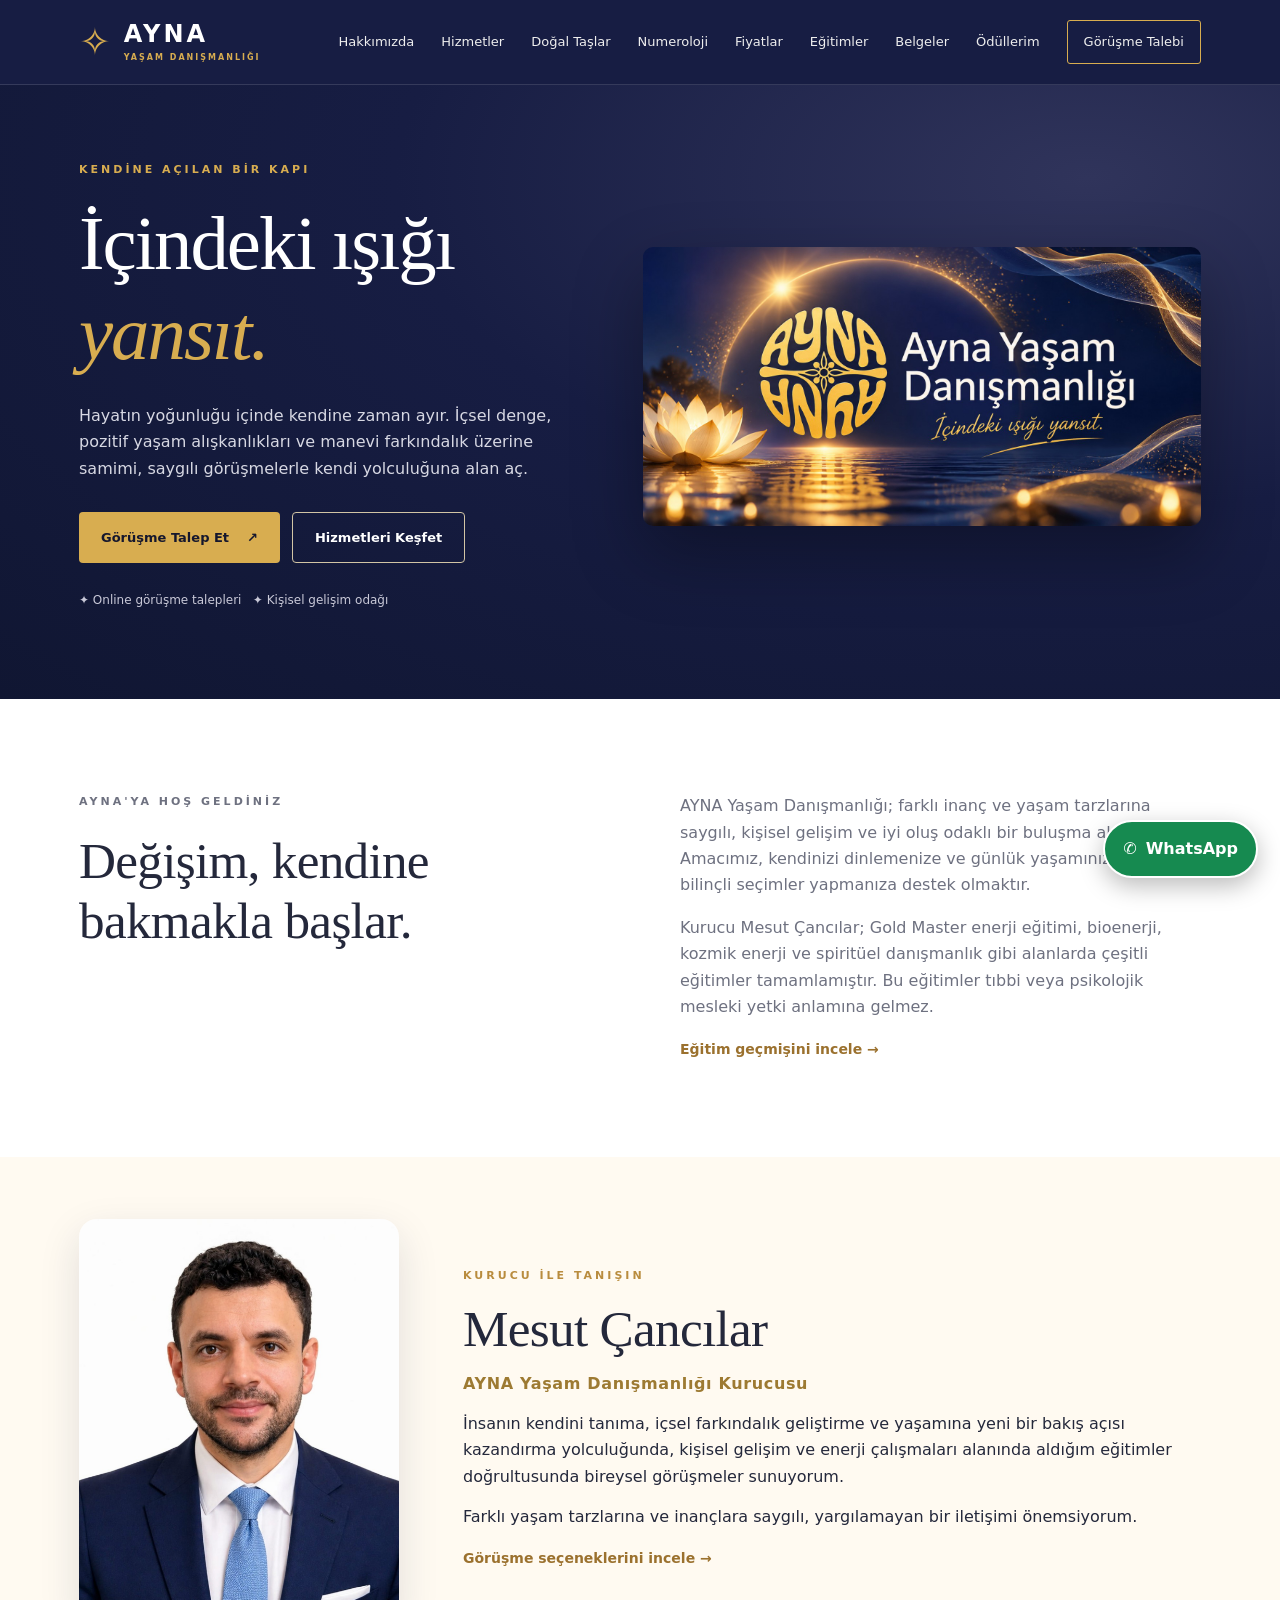
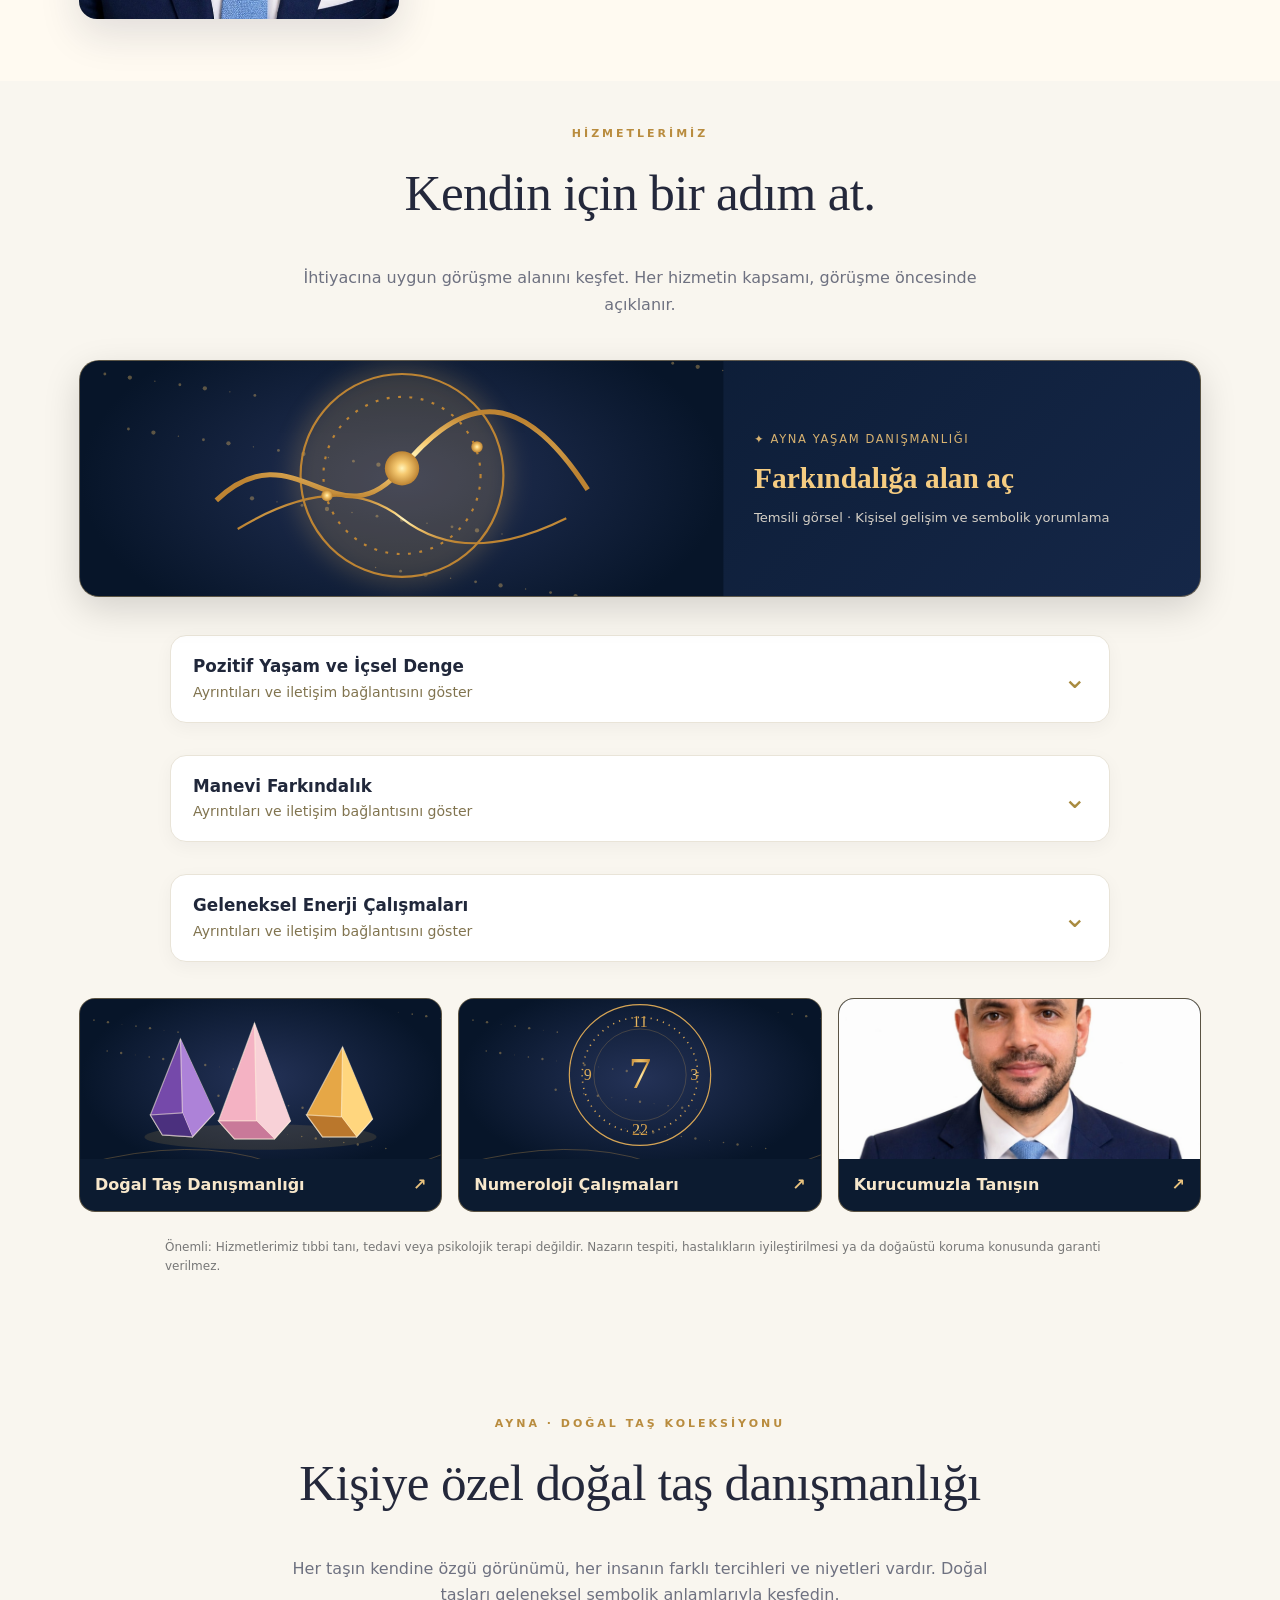
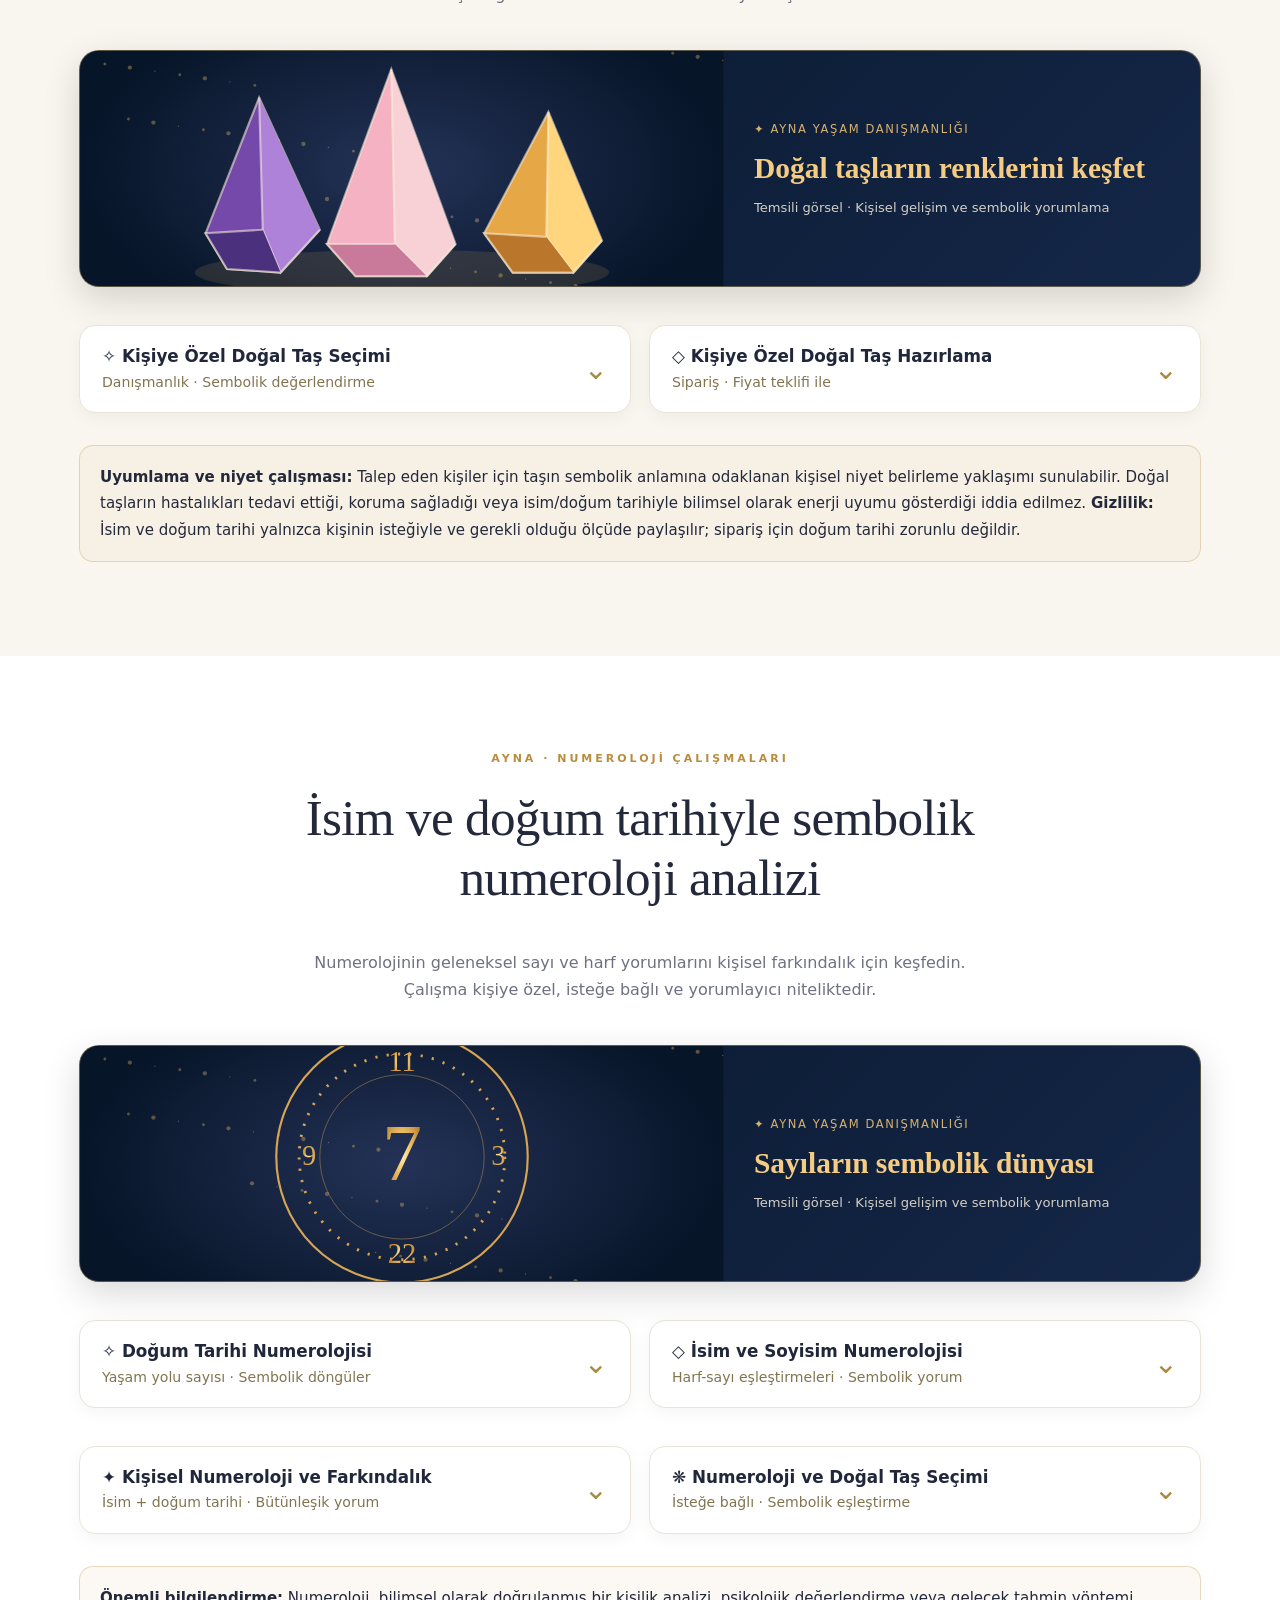
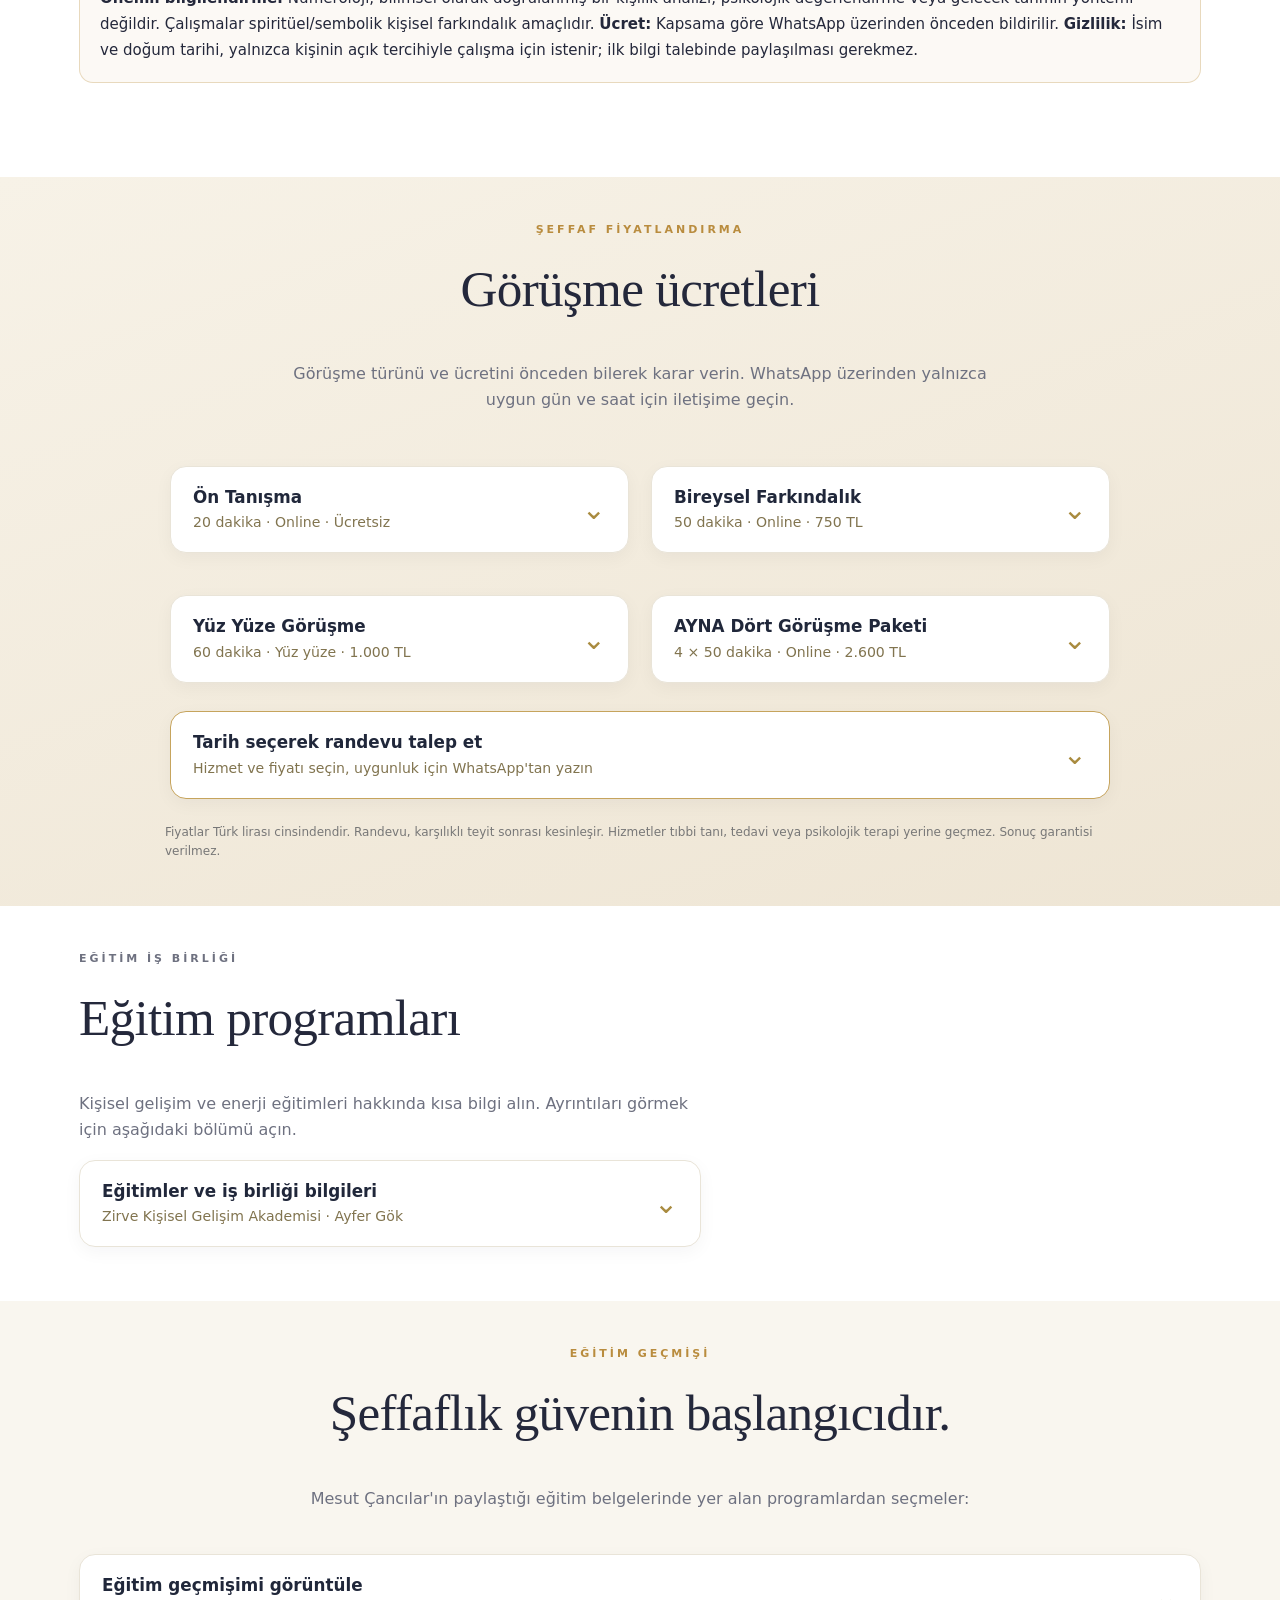
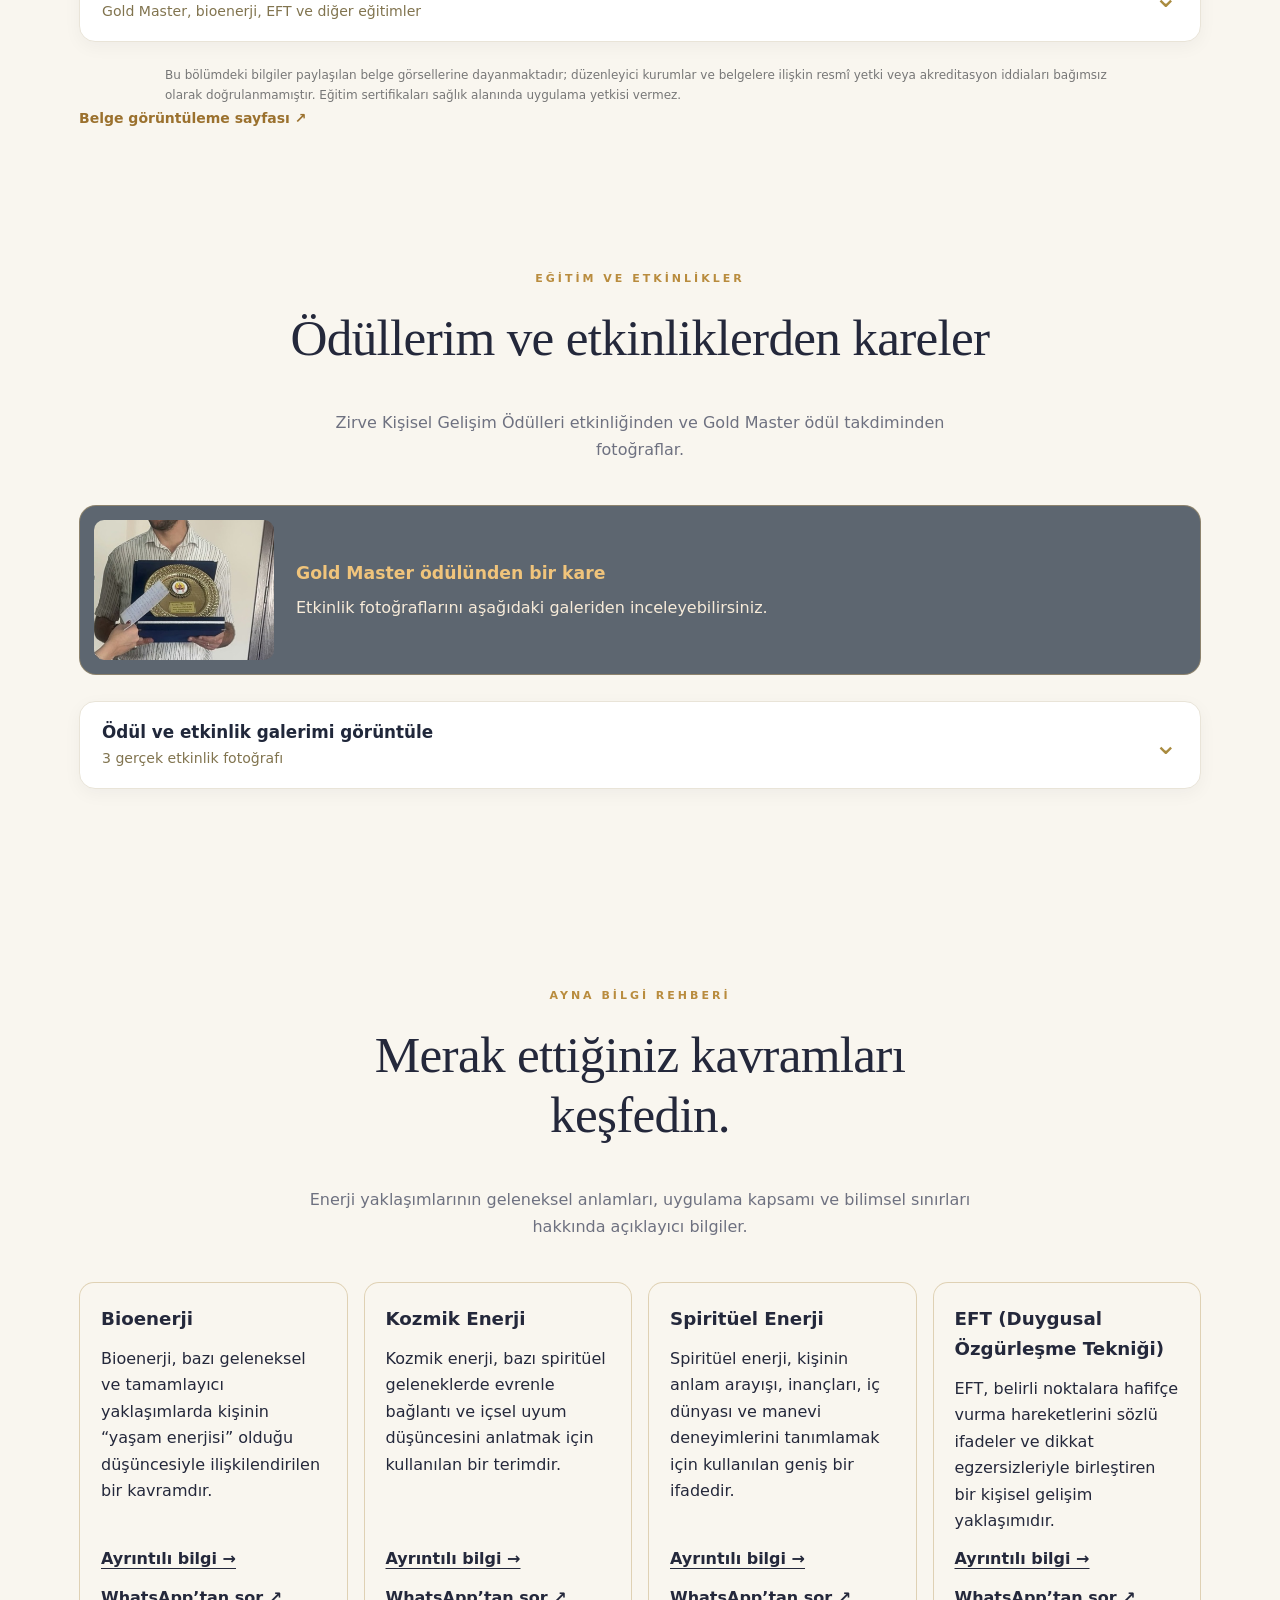
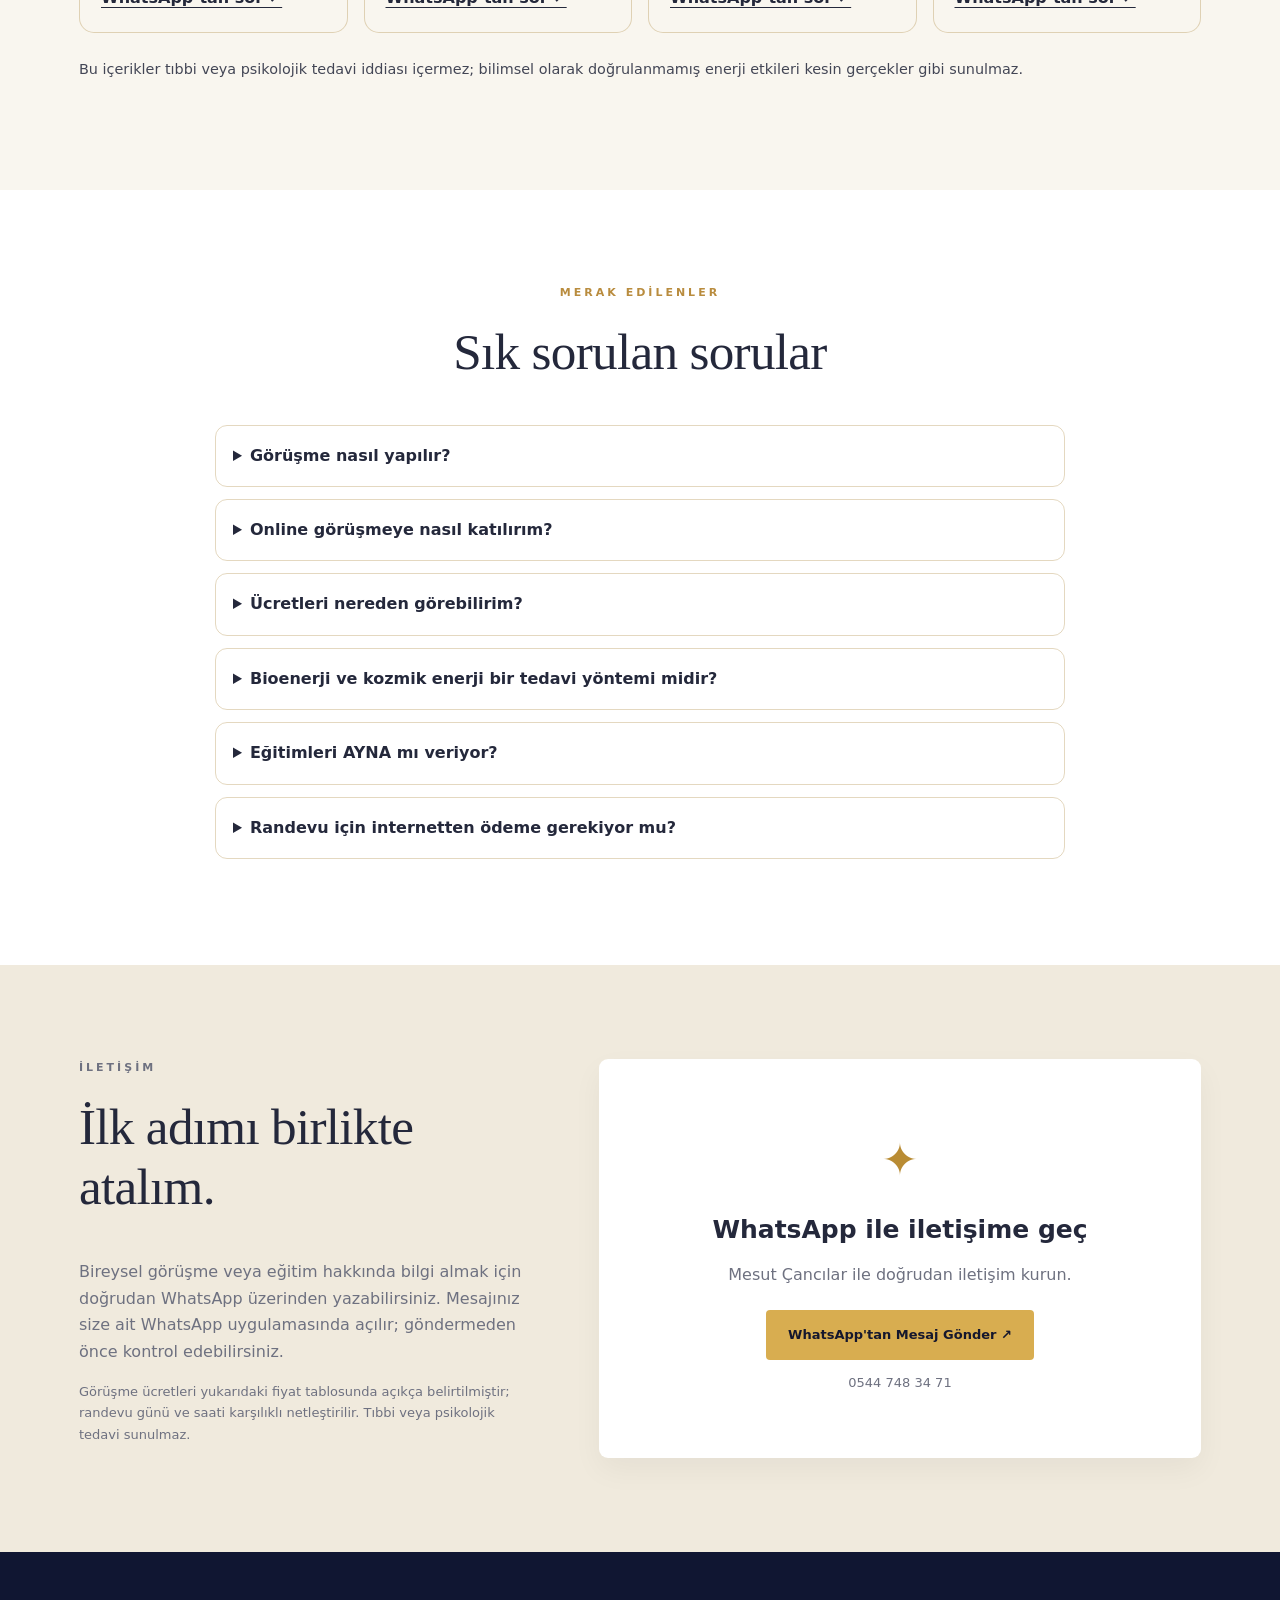
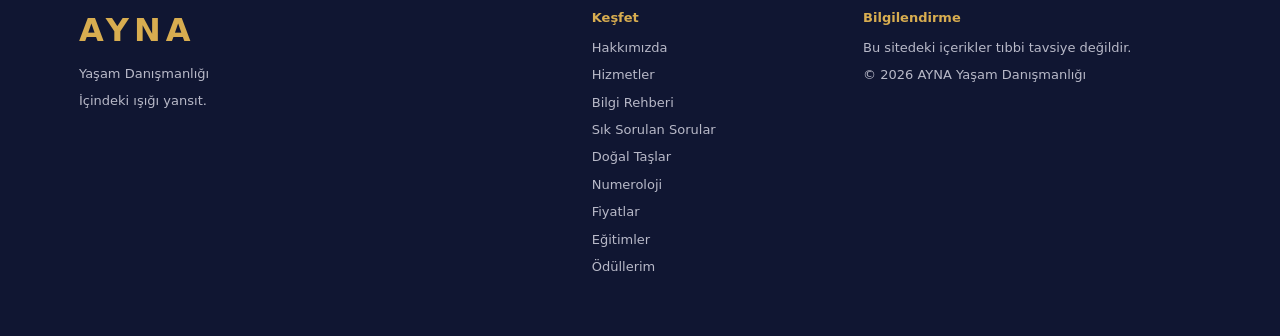
==== commit c82c22a6: "Add files via upload" ====
--- a/index.html
+++ b/index.html
@@ -24,18 +24,18 @@
 .ayna-v43-grid .accordion-content .btn{display:inline-block;margin-top:14px;white-space:normal}
 .ayna-v43-note{border:1px solid rgba(194,158,88,.35);border-radius:14px;padding:18px 20px;line-height:1.75;background:rgba(194,158,88,.06);font-size:.94rem}
 @media(max-width:760px){.ayna-v43-grid{grid-template-columns:1fr}}
-</style></head>
+</style><link rel="stylesheet" href="styles-v45.css?v=45"></head>
 <body>
 <a class="skip" href="#main">İçeriğe geç</a>
 <header class="header"><div class="wrap nav"><a aria-label="AYNA ana sayfa" class="brand" href="#anasayfa"><span class="brand-mark">✧</span><span>AYNA <small>YAŞAM DANIŞMANLIĞI</small></span></a><button aria-controls="menu" aria-expanded="false" aria-label="Menüyü aç" class="menu-btn" id="menuBtn">☰</button><nav aria-label="Ana menü" id="menu"><a href="#hakkimizda">Hakkımızda</a><a href="#hizmetler">Hizmetler</a><a href="#dogal-tas">Doğal Taşlar</a><a href="#numeroloji">Numeroloji</a><a href="#fiyatlar">Fiyatlar</a><a href="#egitimler">Eğitimler</a><a href="#belgeler">Belgeler</a><a href="#oduller">Ödüllerim</a><a class="nav-cta" href="https://wa.me/905447483471?text=Merhaba%2C%20AYNA%20Ya%C5%9Fam%20Dan%C4%B1%C5%9Fmanl%C4%B1%C4%9F%C4%B1%20hakk%C4%B1nda%20g%C3%B6r%C3%BC%C5%9Fme%20talep%20ediyorum." rel="noopener noreferrer" target="_blank">Görüşme Talebi</a></nav></div></header>
 <main id="main"><section class="hero" id="anasayfa"><div class="wrap hero-grid"><div class="hero-copy"><p class="eyebrow">KENDİNE AÇILAN BİR KAPI</p><h1>İçindeki ışığı <em>yansıt.</em></h1><p>Hayatın yoğunluğu içinde kendine zaman ayır. İçsel denge, pozitif yaşam alışkanlıkları ve manevi farkındalık üzerine samimi, saygılı görüşmelerle kendi yolculuğuna alan aç.</p><div class="actions"><a class="btn primary" href="https://wa.me/905447483471?text=Merhaba%2C%20AYNA%20Ya%C5%9Fam%20Dan%C4%B1%C5%9Fmanl%C4%B1%C4%9F%C4%B1%20hakk%C4%B1nda%20g%C3%B6r%C3%BC%C5%9Fme%20talep%20ediyorum." rel="noopener noreferrer" target="_blank">Görüşme Talep Et <span>↗</span></a><a class="btn secondary" href="#hizmetler">Hizmetleri Keşfet</a></div><div class="hero-note">✦ Online görüşme talepleri   ✦ Kişisel gelişim odağı</div></div><div class="hero-visual"><img alt="AYNA Yaşam Danışmanlığı altın ve lacivert marka görseli" loading="eager" src="ayna-kapak.png"/></div></div></section>
 <section class="intro section" id="hakkimizda"><div class="wrap intro-grid"><div><p class="eyebrow">AYNA'YA HOŞ GELDİNİZ</p><h2>Değişim, kendine bakmakla başlar.</h2></div><div><p>AYNA Yaşam Danışmanlığı; farklı inanç ve yaşam tarzlarına saygılı, kişisel gelişim ve iyi oluş odaklı bir buluşma alanıdır. Amacımız, kendinizi dinlemenize ve günlük yaşamınızda daha bilinçli seçimler yapmanıza destek olmaktır.</p><p>Kurucu Mesut Çancılar; Gold Master enerji eğitimi, bioenerji, kozmik enerji ve spiritüel danışmanlık gibi alanlarda çeşitli eğitimler tamamlamıştır. Bu eğitimler tıbbi veya psikolojik mesleki yetki anlamına gelmez.</p><a class="text-link" href="#belgeler">Eğitim geçmişini incele →</a></div></div></section>
 <section class="section founder" id="kurucu"><div class="wrap founder-grid"><img alt="AYNA Yaşam Danışmanlığı kurucusu Mesut Çancılar" height="400" loading="lazy" src="mesut-cancilar.jpg" width="400"/><div><p class="eyebrow">KURUCU İLE TANIŞIN</p><h2>Mesut Çancılar</h2><p class="founder-role">AYNA Yaşam Danışmanlığı Kurucusu</p><p>İnsanın kendini tanıma, içsel farkındalık geliştirme ve yaşamına yeni bir bakış açısı kazandırma yolculuğunda, kişisel gelişim ve enerji çalışmaları alanında aldığım eğitimler doğrultusunda bireysel görüşmeler sunuyorum.</p><p>Farklı yaşam tarzlarına ve inançlara saygılı, yargılamayan bir iletişimi önemsiyorum.</p><a class="text-link" href="#fiyatlar">Görüşme seçeneklerini incele →</a></div></div></section>
-<section class="section section-alt" id="hizmetler"><div class="wrap"><div class="section-head"><p class="eyebrow">HİZMETLERİMİZ</p><h2>Kendin için bir adım at.</h2><p>İhtiyacına uygun görüşme alanını keşfet. Her hizmetin kapsamı, görüşme öncesinde açıklanır.</p></div><div class="cards"><details class="ayna-accordion"><summary><span class="accordion-title">Pozitif Yaşam ve İçsel Denge</span><span class="accordion-meta">Ayrıntıları ve iletişim bağlantısını göster</span><span aria-hidden="true" class="accordion-chevron">⌄</span></summary><div class="accordion-content"><div class="service-icon">☀</div><p>Olumlu alışkanlıklar, farkındalık, şükür ve günlük hayatta kendine alan açma üzerine bireysel görüşmeler.</p><a href="https://wa.me/905447483471?text=Merhaba%2C%20AYNA%20Ya%C5%9Fam%20Dan%C4%B1%C5%9Fmanl%C4%B1%C4%9F%C4%B1%20Pozitif%20ya%C5%9Fam%20hizmeti%20hakk%C4%B1nda%20bilgi%20almak%20istiyorum." rel="noopener noreferrer" target="_blank">Bilgi ve görüşme talebi ↗</a></div></details><details class="ayna-accordion"><summary><span class="accordion-title">Manevi Farkındalık</span><span class="accordion-meta">Ayrıntıları ve iletişim bağlantısını göster</span><span aria-hidden="true" class="accordion-chevron">⌄</span></summary><div class="accordion-content"><div class="service-icon">✧</div><p>Nazar ve haset gibi konulardaki manevi kaygıları, kişinin inançlarına saygı duyarak ele alan destekleyici sohbetler.</p><a href="https://wa.me/905447483471?text=Merhaba%2C%20AYNA%20Ya%C5%9Fam%20Dan%C4%B1%C5%9Fmanl%C4%B1%C4%9F%C4%B1%20Manevi%20fark%C4%B1ndal%C4%B1k%20hizmeti%20hakk%C4%B1nda%20bilgi%20almak%20istiyorum." rel="noopener noreferrer" target="_blank">Bilgi ve görüşme talebi ↗</a></div></details><details class="ayna-accordion"><summary><span class="accordion-title">Geleneksel Enerji Çalışmaları</span><span class="accordion-meta">Ayrıntıları ve iletişim bağlantısını göster</span><span aria-hidden="true" class="accordion-chevron">⌄</span></summary><div class="accordion-content"><div class="service-icon">❋</div><p>Bioenerji ve kozmik enerji gelenekleri hakkında bilgilendirme ve tıbbi olmayan, isteğe bağlı bireysel uygulamalar.</p><a href="https://wa.me/905447483471?text=Merhaba%2C%20AYNA%20Ya%C5%9Fam%20Dan%C4%B1%C5%9Fmanl%C4%B1%C4%9F%C4%B1%20Geleneksel%20enerji%20%C3%A7al%C4%B1%C5%9Fmalar%C4%B1%20hizmeti%20hakk%C4%B1nda%20bilgi%20almak%20istiyorum." rel="noopener noreferrer" target="_blank">Bilgi ve görüşme talebi ↗</a></div></details></div><p class="disclaimer">Önemli: Hizmetlerimiz tıbbi tanı, tedavi veya psikolojik terapi değildir. Nazarın tespiti, hastalıkların iyileştirilmesi ya da doğaüstü koruma konusunda garanti verilmez.</p></div></section>
-<section class="section section-alt" id="dogal-tas"><div class="wrap"><div class="section-head"><p class="eyebrow">AYNA · DOĞAL TAŞ KOLEKSİYONU</p><h2>Kişiye özel doğal taş danışmanlığı</h2><p>Her taşın kendine özgü görünümü, her insanın farklı tercihleri ve niyetleri vardır. Doğal taşları geleneksel sembolik anlamlarıyla keşfedin.</p></div><div class="ayna-v43-grid"><details class="ayna-accordion"><summary><span class="accordion-title">✧ Kişiye Özel Doğal Taş Seçimi</span><span class="accordion-meta">Danışmanlık · Sembolik değerlendirme</span><span aria-hidden="true" class="accordion-chevron">⌄</span></summary><div class="accordion-content"><p>Renk, kullanım amacı, kişisel beğeni ve isteğe bağlı olarak isim ile doğum tarihinden yapılan sembolik yorumlar doğrultusunda taş seçeneklerini birlikte değerlendiriyoruz.</p><p>İsim ve doğum tarihine dayalı yorumlar bilimsel enerji ölçümü veya kesin uyum tespiti değildir.</p><a class="btn primary" href="https://wa.me/905447483471?text=Merhaba%2C%20AYNA%20Ki%C5%9Fiye%20%C3%96zel%20Do%C4%9Fal%20Ta%C5%9F%20Dan%C4%B1%C5%9Fmanl%C4%B1%C4%9F%C4%B1%20hakk%C4%B1nda%20bilgi%20ve%20%C3%BCcret%20almak%20istiyorum." target="_blank" rel="noopener noreferrer">WhatsApp'tan danışmanlık bilgisi al ↗</a></div></details><details class="ayna-accordion"><summary><span class="accordion-title">◇ Kişiye Özel Doğal Taş Hazırlama</span><span class="accordion-meta">Sipariş · Fiyat teklifi ile</span><span aria-hidden="true" class="accordion-chevron">⌄</span></summary><div class="accordion-content"><p>Tercihinize göre doğal taş bileklik veya uygun diğer ürün seçeneklerini görüşebilir, kişisel niyetinizle ilişkilendirdiğiniz sembolik bir tasarım talep edebilirsiniz.</p><p>Taşın türü, gerçekliği, ölçüsü, malzemesi, stok durumu, toplam fiyatı, kargo ve teslimat koşulları sipariş onayından önce açıklanır. Sipariş, karşılıklı teyit edilmeden kesinleşmez.</p><a class="btn primary" href="https://wa.me/905447483471?text=Merhaba%2C%20AYNA%20%C3%BCzerinden%20ki%C5%9Fiye%20%C3%B6zel%20haz%C4%B1rlanm%C4%B1%C5%9F%20do%C4%9Fal%20ta%C5%9F%20sipari%C5%9Fi%20vermek%20istiyorum.%20Ta%C5%9F%20se%C3%A7enekleri%2C%20fiyat%2C%20teslimat%20ve%20haz%C4%B1rlama%20s%C3%BCreci%20hakk%C4%B1nda%20bilgi%20alabilir%20miyim%3F" target="_blank" rel="noopener noreferrer">WhatsApp'tan kişiye özel sipariş sor ↗</a></div></details></div><div class="ayna-v43-note"><strong>Uyumlama ve niyet çalışması:</strong> Talep eden kişiler için taşın sembolik anlamına odaklanan kişisel niyet belirleme yaklaşımı sunulabilir. Doğal taşların hastalıkları tedavi ettiği, koruma sağladığı veya isim/doğum tarihiyle bilimsel olarak enerji uyumu gösterdiği iddia edilmez. <strong>Gizlilik:</strong> İsim ve doğum tarihi yalnızca kişinin isteğiyle ve gerekli olduğu ölçüde paylaşılır; sipariş için doğum tarihi zorunlu değildir.</div></div></section><section class="section" id="numeroloji"><div class="wrap"><div class="section-head"><p class="eyebrow">AYNA · NUMEROLOJİ ÇALIŞMALARI</p><h2>İsim ve doğum tarihiyle sembolik numeroloji analizi</h2><p>Numerolojinin geleneksel sayı ve harf yorumlarını kişisel farkındalık için keşfedin. Çalışma kişiye özel, isteğe bağlı ve yorumlayıcı niteliktedir.</p></div><div class="ayna-v43-grid"><details class="ayna-accordion"><summary><span class="accordion-title">✧ Doğum Tarihi Numerolojisi</span><span class="accordion-meta">Yaşam yolu sayısı · Sembolik döngüler</span><span aria-hidden="true" class="accordion-chevron">⌄</span></summary><div class="accordion-content"><p>Doğum tarihinden hesaplanan yaşam yolu sayısı ve geleneksel numeroloji yorumları üzerinden kişisel hedefler, eğilimler ve farkındalık konuları ele alınır.</p><a class="btn primary" href="https://wa.me/905447483471?text=Merhaba%2C%20AYNA%20Numeroloji%20Dan%C4%B1%C5%9Fmanl%C4%B1%C4%9F%C4%B1%20hakk%C4%B1nda%20bilgi%2C%20%C3%A7al%C4%B1%C5%9Fma%20kapsam%C4%B1%20ve%20%C3%BCcret%20almak%20istiyorum." target="_blank" rel="noopener noreferrer">WhatsApp'tan bilgi ve ücret al ↗</a></div></details><details class="ayna-accordion"><summary><span class="accordion-title">◇ İsim ve Soyisim Numerolojisi</span><span class="accordion-meta">Harf-sayı eşleştirmeleri · Sembolik yorum</span><span aria-hidden="true" class="accordion-chevron">⌄</span></summary><div class="accordion-content"><p>İsim ve soyisimdeki harflerin seçilen numeroloji sistemindeki sayısal karşılıkları yorumlanır. Bu çalışma bilimsel bir karakter veya kişilik testi değildir.</p><a class="btn primary" href="https://wa.me/905447483471?text=Merhaba%2C%20AYNA%20isim-soyisim%20ve%20do%C4%9Fum%20tarihi%20%C3%BCzerinden%20ki%C5%9Fiye%20%C3%B6zel%20numeroloji%20%C3%A7al%C4%B1%C5%9Fmas%C4%B1%20talep%20ediyorum.%20S%C3%BCre%C3%A7%20ve%20%C3%BCcret%20hakk%C4%B1nda%20bilgi%20alabilir%20miyim%3F" target="_blank" rel="noopener noreferrer">Kişiye özel çalışma sor ↗</a></div></details><details class="ayna-accordion"><summary><span class="accordion-title">✦ Kişisel Numeroloji ve Farkındalık</span><span class="accordion-meta">İsim + doğum tarihi · Bütünleşik yorum</span><span aria-hidden="true" class="accordion-chevron">⌄</span></summary><div class="accordion-content"><p>İsim ve doğum tarihi üzerinden yapılan sembolik yorumlar birlikte değerlendirilir. Güçlü yönler ve gelişim alanları hakkında düşünmeyi destekleyen bir görüşme sunulur; kesin karakter teşhisi veya gelecek tahmini yapılmaz.</p><a class="btn primary" href="https://wa.me/905447483471?text=Merhaba%2C%20AYNA%20isim-soyisim%20ve%20do%C4%9Fum%20tarihi%20%C3%BCzerinden%20ki%C5%9Fiye%20%C3%B6zel%20numeroloji%20%C3%A7al%C4%B1%C5%9Fmas%C4%B1%20talep%20ediyorum.%20S%C3%BCre%C3%A7%20ve%20%C3%BCcret%20hakk%C4%B1nda%20bilgi%20alabilir%20miyim%3F" target="_blank" rel="noopener noreferrer">Çalışma talep et ↗</a></div></details><details class="ayna-accordion"><summary><span class="accordion-title">❋ Numeroloji ve Doğal Taş Seçimi</span><span class="accordion-meta">İsteğe bağlı · Sembolik eşleştirme</span><span aria-hidden="true" class="accordion-chevron">⌄</span></summary><div class="accordion-content"><p>Numerolojik yorumun geleneksel sembolleriyle doğal taşların renk, anlam ve tasarım seçenekleri birlikte ele alınabilir. Taş önerisi bilimsel enerji uyumu veya sağlık etkisi iddiası taşımaz. Ürün bedeli ayrıca teklif edilir.</p><a class="btn primary" href="https://wa.me/905447483471?text=Merhaba%2C%20AYNA%20numeroloji%20ve%20do%C4%9Fal%20ta%C5%9F%20dan%C4%B1%C5%9Fmanl%C4%B1%C4%9F%C4%B1n%C4%B1%20birlikte%20de%C4%9Ferlendirmek%20istiyorum.%20Se%C3%A7enekler%20ve%20%C3%BCcret%20hakk%C4%B1nda%20bilgi%20alabilir%20miyim%3F" target="_blank" rel="noopener noreferrer">Birleşik çalışma hakkında sor ↗</a></div></details></div><div class="ayna-v43-note"><strong>Önemli bilgilendirme:</strong> Numeroloji, bilimsel olarak doğrulanmış bir kişilik analizi, psikolojik değerlendirme veya gelecek tahmin yöntemi değildir. Çalışmalar spiritüel/sembolik kişisel farkındalık amaçlıdır. <strong>Ücret:</strong> Kapsama göre WhatsApp üzerinden önceden bildirilir. <strong>Gizlilik:</strong> İsim ve doğum tarihi, yalnızca kişinin açık tercihiyle çalışma için istenir; ilk bilgi talebinde paylaşılması gerekmez.</div></div></section><section class="section prices-section" id="fiyatlar"><div class="wrap"><div class="section-head"><p class="eyebrow">ŞEFFAF FİYATLANDIRMA</p><h2>Görüşme ücretleri</h2><p>Görüşme türünü ve ücretini önceden bilerek karar verin. WhatsApp üzerinden yalnızca uygun gün ve saat için iletişime geçin.</p></div><div class="price-grid"><details class="ayna-accordion"><summary><span class="accordion-title">Ön Tanışma</span><span class="accordion-meta">20 dakika · Online · Ücretsiz</span><span aria-hidden="true" class="accordion-chevron">⌄</span></summary><div class="accordion-content"><p>Kısa tanışma ve beklenti değerlendirmesi. Danışmanlık seansı değildir.</p><a class="primary btn choose-service" data-service="0" href="#randevu">Tarih seçerek randevu iste →</a></div></details><details class="ayna-accordion"><summary><span class="accordion-title">Bireysel Farkındalık</span><span class="accordion-meta">50 dakika · Online · 750 TL</span><span aria-hidden="true" class="accordion-chevron">⌄</span></summary><div class="accordion-content"><p>Kişisel farkındalık, yaşam alışkanlıkları ve hedefler üzerine bireysel görüşme.</p><a class="primary btn choose-service" data-service="1" href="#randevu">Tarih seçerek randevu iste →</a></div></details><details class="ayna-accordion"><summary><span class="accordion-title">Yüz Yüze Görüşme</span><span class="accordion-meta">60 dakika · Yüz yüze · 1.000 TL</span><span aria-hidden="true" class="accordion-chevron">⌄</span></summary><div class="accordion-content"><p>Görüşme yeri ve uygun gün, randevu öncesinde karşılıklı belirlenir.</p><a class="primary btn choose-service" data-service="2" href="#randevu">Tarih seçerek randevu iste →</a></div></details><details class="ayna-accordion"><summary><span class="accordion-title">AYNA Dört Görüşme Paketi</span><span class="accordion-meta">4 × 50 dakika · Online · 2.600 TL</span><span aria-hidden="true" class="accordion-chevron">⌄</span></summary><div class="accordion-content"><p>Dört görüşme, kişisel farkındalık çalışmaları ve haftalık hedef değerlendirmesi.</p><a class="primary btn choose-service" data-service="3" href="#randevu">Tarih seçerek randevu iste →</a></div></details></div><details class="ayna-accordion booking-panel" id="randevu"><summary><span class="accordion-title">Tarih seçerek randevu talep et</span><span class="accordion-meta">Hizmet ve fiyatı seçin, uygunluk için WhatsApp'tan yazın</span><span aria-hidden="true" class="accordion-chevron">⌄</span></summary><div class="accordion-content"><form class="booking-form" id="bookingForm"><label for="bookingService">Görüşme türü</label><select id="bookingService" required=""><option value="intro">Ön Tanışma — 20 dk — Ücretsiz</option><option selected="" value="online">Bireysel Farkındalık — 50 dk — 750 TL</option><option value="face">Yüz Yüze Görüşme — 60 dk — 1.000 TL</option><option value="package">AYNA Dört Görüşme Paketi — 4 × 50 dk — 2.600 TL</option></select><div class="booking-fields"><div><label for="bookingDate">Tercih ettiğiniz tarih (isteğe bağlı)</label><input id="bookingDate" type="date"/></div><div><label for="bookingTime">Tercih ettiğiniz saat (isteğe bağlı)</label><input id="bookingTime" type="time"/></div></div><div class="booking-total"><span>Görüşme ücreti</span><strong id="bookingPrice">750 TL</strong></div><button class="btn primary" type="submit">WhatsApp'tan Randevu Talep Et ↗</button><p class="booking-note">Bu işlem ödeme almaz ve randevuyu kesinleştirmez. Seçtiğiniz gün ve saat, WhatsApp üzerinden karşılıklı teyit edilir. Müsaitlik garantisi verilmez.</p></form></div></details><p class="disclaimer">Fiyatlar Türk lirası cinsindendir. Randevu, karşılıklı teyit sonrası kesinleşir. Hizmetler tıbbi tanı, tedavi veya psikolojik terapi yerine geçmez. Sonuç garantisi verilmez.</p></div></section>
+<section class="section section-alt" id="hizmetler"><div class="wrap"><div class="section-head"><p class="eyebrow">HİZMETLERİMİZ</p><h2>Kendin için bir adım at.</h2><p>İhtiyacına uygun görüşme alanını keşfet. Her hizmetin kapsamı, görüşme öncesinde açıklanır.</p></div><div class="ayna-v45-feature"><img src="gorsel-bioenerji.svg" alt="Altın ışık çizgileriyle geleneksel enerji çalışmalarını temsil eden soyut çizim" loading="lazy" decoding="async"><div class="ayna-v45-feature-caption"><span>✦ AYNA YAŞAM DANIŞMANLIĞI</span><strong>Farkındalığa alan aç</strong><small>Temsili görsel · Kişisel gelişim ve sembolik yorumlama</small></div></div><div class="cards"><details class="ayna-accordion"><summary><span class="accordion-title">Pozitif Yaşam ve İçsel Denge</span><span class="accordion-meta">Ayrıntıları ve iletişim bağlantısını göster</span><span aria-hidden="true" class="accordion-chevron">⌄</span></summary><div class="accordion-content"><div class="service-icon">☀</div><p>Olumlu alışkanlıklar, farkındalık, şükür ve günlük hayatta kendine alan açma üzerine bireysel görüşmeler.</p><a href="https://wa.me/905447483471?text=Merhaba%2C%20AYNA%20Ya%C5%9Fam%20Dan%C4%B1%C5%9Fmanl%C4%B1%C4%9F%C4%B1%20Pozitif%20ya%C5%9Fam%20hizmeti%20hakk%C4%B1nda%20bilgi%20almak%20istiyorum." rel="noopener noreferrer" target="_blank">Bilgi ve görüşme talebi ↗</a></div></details><details class="ayna-accordion"><summary><span class="accordion-title">Manevi Farkındalık</span><span class="accordion-meta">Ayrıntıları ve iletişim bağlantısını göster</span><span aria-hidden="true" class="accordion-chevron">⌄</span></summary><div class="accordion-content"><div class="service-icon">✧</div><p>Nazar ve haset gibi konulardaki manevi kaygıları, kişinin inançlarına saygı duyarak ele alan destekleyici sohbetler.</p><a href="https://wa.me/905447483471?text=Merhaba%2C%20AYNA%20Ya%C5%9Fam%20Dan%C4%B1%C5%9Fmanl%C4%B1%C4%9F%C4%B1%20Manevi%20fark%C4%B1ndal%C4%B1k%20hizmeti%20hakk%C4%B1nda%20bilgi%20almak%20istiyorum." rel="noopener noreferrer" target="_blank">Bilgi ve görüşme talebi ↗</a></div></details><details class="ayna-accordion"><summary><span class="accordion-title">Geleneksel Enerji Çalışmaları</span><span class="accordion-meta">Ayrıntıları ve iletişim bağlantısını göster</span><span aria-hidden="true" class="accordion-chevron">⌄</span></summary><div class="accordion-content"><div class="service-icon">❋</div><p>Bioenerji ve kozmik enerji gelenekleri hakkında bilgilendirme ve tıbbi olmayan, isteğe bağlı bireysel uygulamalar.</p><a href="https://wa.me/905447483471?text=Merhaba%2C%20AYNA%20Ya%C5%9Fam%20Dan%C4%B1%C5%9Fmanl%C4%B1%C4%9F%C4%B1%20Geleneksel%20enerji%20%C3%A7al%C4%B1%C5%9Fmalar%C4%B1%20hizmeti%20hakk%C4%B1nda%20bilgi%20almak%20istiyorum." rel="noopener noreferrer" target="_blank">Bilgi ve görüşme talebi ↗</a></div></details></div><div class="ayna-v45-cards" aria-label="Görsel hizmet keşfi"><a class="ayna-v45-tile" href="#dogal-tas"><img src="gorsel-dogal-tas.svg" alt="Doğal taşları temsil eden üç renkli kristal" loading="lazy"><span>Doğal Taş Danışmanlığı <b>↗</b></span></a><a class="ayna-v45-tile" href="#numeroloji"><img src="gorsel-numeroloji.svg" alt="Numeroloji sembolik sayı çemberi" loading="lazy"><span>Numeroloji Çalışmaları <b>↗</b></span></a><a class="ayna-v45-tile" href="#kurucu"><img src="mesut-cancilar.jpg" alt="AYNA kurucusu Mesut Çancılar" loading="lazy"><span>Kurucumuzla Tanışın <b>↗</b></span></a></div><p class="disclaimer">Önemli: Hizmetlerimiz tıbbi tanı, tedavi veya psikolojik terapi değildir. Nazarın tespiti, hastalıkların iyileştirilmesi ya da doğaüstü koruma konusunda garanti verilmez.</p></div></section>
+<section class="section section-alt" id="dogal-tas"><div class="wrap"><div class="section-head"><p class="eyebrow">AYNA · DOĞAL TAŞ KOLEKSİYONU</p><h2>Kişiye özel doğal taş danışmanlığı</h2><p>Her taşın kendine özgü görünümü, her insanın farklı tercihleri ve niyetleri vardır. Doğal taşları geleneksel sembolik anlamlarıyla keşfedin.</p></div><div class="ayna-v45-feature"><img src="gorsel-dogal-tas.svg" alt="Ametist, pembe kuvars ve sitrini temsil eden stilize kristal çizimleri" loading="lazy" decoding="async"><div class="ayna-v45-feature-caption"><span>✦ AYNA YAŞAM DANIŞMANLIĞI</span><strong>Doğal taşların renklerini keşfet</strong><small>Temsili görsel · Kişisel gelişim ve sembolik yorumlama</small></div></div><div class="ayna-v43-grid"><details class="ayna-accordion"><summary><span class="accordion-title">✧ Kişiye Özel Doğal Taş Seçimi</span><span class="accordion-meta">Danışmanlık · Sembolik değerlendirme</span><span aria-hidden="true" class="accordion-chevron">⌄</span></summary><div class="accordion-content"><p>Renk, kullanım amacı, kişisel beğeni ve isteğe bağlı olarak isim ile doğum tarihinden yapılan sembolik yorumlar doğrultusunda taş seçeneklerini birlikte değerlendiriyoruz.</p><p>İsim ve doğum tarihine dayalı yorumlar bilimsel enerji ölçümü veya kesin uyum tespiti değildir.</p><a class="btn primary" href="https://wa.me/905447483471?text=Merhaba%2C%20AYNA%20Ki%C5%9Fiye%20%C3%96zel%20Do%C4%9Fal%20Ta%C5%9F%20Dan%C4%B1%C5%9Fmanl%C4%B1%C4%9F%C4%B1%20hakk%C4%B1nda%20bilgi%20ve%20%C3%BCcret%20almak%20istiyorum." target="_blank" rel="noopener noreferrer">WhatsApp'tan danışmanlık bilgisi al ↗</a></div></details><details class="ayna-accordion"><summary><span class="accordion-title">◇ Kişiye Özel Doğal Taş Hazırlama</span><span class="accordion-meta">Sipariş · Fiyat teklifi ile</span><span aria-hidden="true" class="accordion-chevron">⌄</span></summary><div class="accordion-content"><p>Tercihinize göre doğal taş bileklik veya uygun diğer ürün seçeneklerini görüşebilir, kişisel niyetinizle ilişkilendirdiğiniz sembolik bir tasarım talep edebilirsiniz.</p><p>Taşın türü, gerçekliği, ölçüsü, malzemesi, stok durumu, toplam fiyatı, kargo ve teslimat koşulları sipariş onayından önce açıklanır. Sipariş, karşılıklı teyit edilmeden kesinleşmez.</p><a class="btn primary" href="https://wa.me/905447483471?text=Merhaba%2C%20AYNA%20%C3%BCzerinden%20ki%C5%9Fiye%20%C3%B6zel%20haz%C4%B1rlanm%C4%B1%C5%9F%20do%C4%9Fal%20ta%C5%9F%20sipari%C5%9Fi%20vermek%20istiyorum.%20Ta%C5%9F%20se%C3%A7enekleri%2C%20fiyat%2C%20teslimat%20ve%20haz%C4%B1rlama%20s%C3%BCreci%20hakk%C4%B1nda%20bilgi%20alabilir%20miyim%3F" target="_blank" rel="noopener noreferrer">WhatsApp'tan kişiye özel sipariş sor ↗</a></div></details></div><div class="ayna-v43-note"><strong>Uyumlama ve niyet çalışması:</strong> Talep eden kişiler için taşın sembolik anlamına odaklanan kişisel niyet belirleme yaklaşımı sunulabilir. Doğal taşların hastalıkları tedavi ettiği, koruma sağladığı veya isim/doğum tarihiyle bilimsel olarak enerji uyumu gösterdiği iddia edilmez. <strong>Gizlilik:</strong> İsim ve doğum tarihi yalnızca kişinin isteğiyle ve gerekli olduğu ölçüde paylaşılır; sipariş için doğum tarihi zorunlu değildir.</div></div></section><section class="section" id="numeroloji"><div class="wrap"><div class="section-head"><p class="eyebrow">AYNA · NUMEROLOJİ ÇALIŞMALARI</p><h2>İsim ve doğum tarihiyle sembolik numeroloji analizi</h2><p>Numerolojinin geleneksel sayı ve harf yorumlarını kişisel farkındalık için keşfedin. Çalışma kişiye özel, isteğe bağlı ve yorumlayıcı niteliktedir.</p></div><div class="ayna-v45-feature"><img src="gorsel-numeroloji.svg" alt="Altın renkli sembolik numeroloji sayıları ve çemberleri" loading="lazy" decoding="async"><div class="ayna-v45-feature-caption"><span>✦ AYNA YAŞAM DANIŞMANLIĞI</span><strong>Sayıların sembolik dünyası</strong><small>Temsili görsel · Kişisel gelişim ve sembolik yorumlama</small></div></div><div class="ayna-v43-grid"><details class="ayna-accordion"><summary><span class="accordion-title">✧ Doğum Tarihi Numerolojisi</span><span class="accordion-meta">Yaşam yolu sayısı · Sembolik döngüler</span><span aria-hidden="true" class="accordion-chevron">⌄</span></summary><div class="accordion-content"><p>Doğum tarihinden hesaplanan yaşam yolu sayısı ve geleneksel numeroloji yorumları üzerinden kişisel hedefler, eğilimler ve farkındalık konuları ele alınır.</p><a class="btn primary" href="https://wa.me/905447483471?text=Merhaba%2C%20AYNA%20Numeroloji%20Dan%C4%B1%C5%9Fmanl%C4%B1%C4%9F%C4%B1%20hakk%C4%B1nda%20bilgi%2C%20%C3%A7al%C4%B1%C5%9Fma%20kapsam%C4%B1%20ve%20%C3%BCcret%20almak%20istiyorum." target="_blank" rel="noopener noreferrer">WhatsApp'tan bilgi ve ücret al ↗</a></div></details><details class="ayna-accordion"><summary><span class="accordion-title">◇ İsim ve Soyisim Numerolojisi</span><span class="accordion-meta">Harf-sayı eşleştirmeleri · Sembolik yorum</span><span aria-hidden="true" class="accordion-chevron">⌄</span></summary><div class="accordion-content"><p>İsim ve soyisimdeki harflerin seçilen numeroloji sistemindeki sayısal karşılıkları yorumlanır. Bu çalışma bilimsel bir karakter veya kişilik testi değildir.</p><a class="btn primary" href="https://wa.me/905447483471?text=Merhaba%2C%20AYNA%20isim-soyisim%20ve%20do%C4%9Fum%20tarihi%20%C3%BCzerinden%20ki%C5%9Fiye%20%C3%B6zel%20numeroloji%20%C3%A7al%C4%B1%C5%9Fmas%C4%B1%20talep%20ediyorum.%20S%C3%BCre%C3%A7%20ve%20%C3%BCcret%20hakk%C4%B1nda%20bilgi%20alabilir%20miyim%3F" target="_blank" rel="noopener noreferrer">Kişiye özel çalışma sor ↗</a></div></details><details class="ayna-accordion"><summary><span class="accordion-title">✦ Kişisel Numeroloji ve Farkındalık</span><span class="accordion-meta">İsim + doğum tarihi · Bütünleşik yorum</span><span aria-hidden="true" class="accordion-chevron">⌄</span></summary><div class="accordion-content"><p>İsim ve doğum tarihi üzerinden yapılan sembolik yorumlar birlikte değerlendirilir. Güçlü yönler ve gelişim alanları hakkında düşünmeyi destekleyen bir görüşme sunulur; kesin karakter teşhisi veya gelecek tahmini yapılmaz.</p><a class="btn primary" href="https://wa.me/905447483471?text=Merhaba%2C%20AYNA%20isim-soyisim%20ve%20do%C4%9Fum%20tarihi%20%C3%BCzerinden%20ki%C5%9Fiye%20%C3%B6zel%20numeroloji%20%C3%A7al%C4%B1%C5%9Fmas%C4%B1%20talep%20ediyorum.%20S%C3%BCre%C3%A7%20ve%20%C3%BCcret%20hakk%C4%B1nda%20bilgi%20alabilir%20miyim%3F" target="_blank" rel="noopener noreferrer">Çalışma talep et ↗</a></div></details><details class="ayna-accordion"><summary><span class="accordion-title">❋ Numeroloji ve Doğal Taş Seçimi</span><span class="accordion-meta">İsteğe bağlı · Sembolik eşleştirme</span><span aria-hidden="true" class="accordion-chevron">⌄</span></summary><div class="accordion-content"><p>Numerolojik yorumun geleneksel sembolleriyle doğal taşların renk, anlam ve tasarım seçenekleri birlikte ele alınabilir. Taş önerisi bilimsel enerji uyumu veya sağlık etkisi iddiası taşımaz. Ürün bedeli ayrıca teklif edilir.</p><a class="btn primary" href="https://wa.me/905447483471?text=Merhaba%2C%20AYNA%20numeroloji%20ve%20do%C4%9Fal%20ta%C5%9F%20dan%C4%B1%C5%9Fmanl%C4%B1%C4%9F%C4%B1n%C4%B1%20birlikte%20de%C4%9Ferlendirmek%20istiyorum.%20Se%C3%A7enekler%20ve%20%C3%BCcret%20hakk%C4%B1nda%20bilgi%20alabilir%20miyim%3F" target="_blank" rel="noopener noreferrer">Birleşik çalışma hakkında sor ↗</a></div></details></div><div class="ayna-v43-note"><strong>Önemli bilgilendirme:</strong> Numeroloji, bilimsel olarak doğrulanmış bir kişilik analizi, psikolojik değerlendirme veya gelecek tahmin yöntemi değildir. Çalışmalar spiritüel/sembolik kişisel farkındalık amaçlıdır. <strong>Ücret:</strong> Kapsama göre WhatsApp üzerinden önceden bildirilir. <strong>Gizlilik:</strong> İsim ve doğum tarihi, yalnızca kişinin açık tercihiyle çalışma için istenir; ilk bilgi talebinde paylaşılması gerekmez.</div></div></section><section class="section prices-section" id="fiyatlar"><div class="wrap"><div class="section-head"><p class="eyebrow">ŞEFFAF FİYATLANDIRMA</p><h2>Görüşme ücretleri</h2><p>Görüşme türünü ve ücretini önceden bilerek karar verin. WhatsApp üzerinden yalnızca uygun gün ve saat için iletişime geçin.</p></div><div class="price-grid"><details class="ayna-accordion"><summary><span class="accordion-title">Ön Tanışma</span><span class="accordion-meta">20 dakika · Online · Ücretsiz</span><span aria-hidden="true" class="accordion-chevron">⌄</span></summary><div class="accordion-content"><p>Kısa tanışma ve beklenti değerlendirmesi. Danışmanlık seansı değildir.</p><a class="primary btn choose-service" data-service="0" href="#randevu">Tarih seçerek randevu iste →</a></div></details><details class="ayna-accordion"><summary><span class="accordion-title">Bireysel Farkındalık</span><span class="accordion-meta">50 dakika · Online · 750 TL</span><span aria-hidden="true" class="accordion-chevron">⌄</span></summary><div class="accordion-content"><p>Kişisel farkındalık, yaşam alışkanlıkları ve hedefler üzerine bireysel görüşme.</p><a class="primary btn choose-service" data-service="1" href="#randevu">Tarih seçerek randevu iste →</a></div></details><details class="ayna-accordion"><summary><span class="accordion-title">Yüz Yüze Görüşme</span><span class="accordion-meta">60 dakika · Yüz yüze · 1.000 TL</span><span aria-hidden="true" class="accordion-chevron">⌄</span></summary><div class="accordion-content"><p>Görüşme yeri ve uygun gün, randevu öncesinde karşılıklı belirlenir.</p><a class="primary btn choose-service" data-service="2" href="#randevu">Tarih seçerek randevu iste →</a></div></details><details class="ayna-accordion"><summary><span class="accordion-title">AYNA Dört Görüşme Paketi</span><span class="accordion-meta">4 × 50 dakika · Online · 2.600 TL</span><span aria-hidden="true" class="accordion-chevron">⌄</span></summary><div class="accordion-content"><p>Dört görüşme, kişisel farkındalık çalışmaları ve haftalık hedef değerlendirmesi.</p><a class="primary btn choose-service" data-service="3" href="#randevu">Tarih seçerek randevu iste →</a></div></details></div><details class="ayna-accordion booking-panel" id="randevu"><summary><span class="accordion-title">Tarih seçerek randevu talep et</span><span class="accordion-meta">Hizmet ve fiyatı seçin, uygunluk için WhatsApp'tan yazın</span><span aria-hidden="true" class="accordion-chevron">⌄</span></summary><div class="accordion-content"><form class="booking-form" id="bookingForm"><label for="bookingService">Görüşme türü</label><select id="bookingService" required=""><option value="intro">Ön Tanışma — 20 dk — Ücretsiz</option><option selected="" value="online">Bireysel Farkındalık — 50 dk — 750 TL</option><option value="face">Yüz Yüze Görüşme — 60 dk — 1.000 TL</option><option value="package">AYNA Dört Görüşme Paketi — 4 × 50 dk — 2.600 TL</option></select><div class="booking-fields"><div><label for="bookingDate">Tercih ettiğiniz tarih (isteğe bağlı)</label><input id="bookingDate" type="date"/></div><div><label for="bookingTime">Tercih ettiğiniz saat (isteğe bağlı)</label><input id="bookingTime" type="time"/></div></div><div class="booking-total"><span>Görüşme ücreti</span><strong id="bookingPrice">750 TL</strong></div><button class="btn primary" type="submit">WhatsApp'tan Randevu Talep Et ↗</button><p class="booking-note">Bu işlem ödeme almaz ve randevuyu kesinleştirmez. Seçtiğiniz gün ve saat, WhatsApp üzerinden karşılıklı teyit edilir. Müsaitlik garantisi verilmez.</p></form></div></details><p class="disclaimer">Fiyatlar Türk lirası cinsindendir. Randevu, karşılıklı teyit sonrası kesinleşir. Hizmetler tıbbi tanı, tedavi veya psikolojik terapi yerine geçmez. Sonuç garantisi verilmez.</p></div></section>
 <section class="section" id="egitimler"><div class="wrap split"><div class="compact-block"><p class="eyebrow">EĞİTİM İŞ BİRLİĞİ</p><h2>Eğitim programları</h2><p>Kişisel gelişim ve enerji eğitimleri hakkında kısa bilgi alın. Ayrıntıları görmek için aşağıdaki bölümü açın.</p><details class="ayna-accordion"><summary><span class="accordion-title">Eğitimler ve iş birliği bilgileri</span><span class="accordion-meta">Zirve Kişisel Gelişim Akademisi · Ayfer Gök</span><span aria-hidden="true" class="accordion-chevron">⌄</span></summary><div class="accordion-content"><p>AYNA Yaşam Danışmanlığı, kişisel gelişim, bioenerji, kozmik enerji ve farkındalık eğitimleriyle ilgilenenlere bilgi ve başvuru yönlendirmesi sunar.</p><p>Eğitimler, iş birliği yaptığımız Ayfer Gök – Zirve Kişisel Gelişim Akademisi tarafından verilmektedir.</p><p>Bilgilendirme: AYNA eğitimlerin doğrudan sağlayıcısı değildir. Eğitim programı, ücretler, katılım ve belgelendirme koşulları eğitim kuruluşu tarafından belirlenir. Sertifikalar kendiliğinden resmî mesleki yetki sağlamaz.</p><a class="btn primary" href="https://wa.me/905447483471?text=Merhaba%2C%20AYNA%20%C3%BCzerinden%20Ayfer%20G%C3%B6k%20%E2%80%93%20Zirve%20Ki%C5%9Fisel%20Geli%C5%9Fim%20Akademisi%20e%C4%9Fitimleri%20hakk%C4%B1nda%20bilgi%20almak%20istiyorum." rel="noopener noreferrer" target="_blank">WhatsApp’tan Eğitim Bilgisi Al ↗</a></div></details></div></div></section>
 <section class="section section-alt" id="belgeler"><div class="wrap"><div class="section-head"><p class="eyebrow">EĞİTİM GEÇMİŞİ</p><h2>Şeffaflık güvenin başlangıcıdır.</h2><p>Mesut Çancılar'ın paylaştığı eğitim belgelerinde yer alan programlardan seçmeler:</p></div><details class="ayna-accordion"><summary><span class="accordion-title">Eğitim geçmişimi görüntüle</span><span class="accordion-meta">Gold Master, bioenerji, EFT ve diğer eğitimler</span><span aria-hidden="true" class="accordion-chevron">⌄</span></summary><div class="accordion-content"><div class="credentials"><div><strong>Gold Master Enerji Eğitimi</strong><span>120 saat • Göyçe Zengezur Üniversitesi belgesi</span></div><div><strong>Bioenerji Master Eğitimi</strong><span>120 saat • Rauf Denktaş Üniversitesi belgesi</span></div><div><strong>Spiritüel Danışmanlık Eğitimi</strong><span>120 saat • Rauf Denktaş Üniversitesi belgesi</span></div><div><strong>EFT Eğitimi</strong><span>160 saat • Biruni Üniversitesi belgesi</span></div></div></div></details><p class="disclaimer">Bu bölümdeki bilgiler paylaşılan belge görsellerine dayanmaktadır; düzenleyici kurumlar ve belgelere ilişkin resmî yetki veya akreditasyon iddiaları bağımsız olarak doğrulanmamıştır. Eğitim sertifikaları sağlık alanında uygulama yetkisi vermez.</p><a class="text-link" href="https://online.cardcert.com.tr/en-US/Question/Detail/NTgyMzQzODc0MDQ=" rel="noopener noreferrer" target="_blank">Belge görüntüleme sayfası ↗</a></div></section>
-<section class="section section-alt" id="oduller"><div class="wrap"><div class="section-head"><p class="eyebrow">EĞİTİM VE ETKİNLİKLER</p><h2>Ödüllerim ve etkinliklerden kareler</h2><p>Zirve Kişisel Gelişim Ödülleri etkinliğinden ve Gold Master ödül takdiminden fotoğraflar.</p></div><details class="ayna-accordion"><summary><span class="accordion-title">Ödül ve etkinlik galerimi görüntüle</span><span class="accordion-meta">3 gerçek etkinlik fotoğrafı</span><span aria-hidden="true" class="accordion-chevron">⌄</span></summary><div class="accordion-content"><div class="ayna-v42-gallery"><article class="ayna-v42-card"><a href="odul-sahne.jpg" target="_blank" rel="noopener"><img src="odul-sahne.jpg" alt="Zirve Kişisel Gelişim Ödülleri etkinliğinde sahne konuşması" loading="lazy"></a><div class="ayna-v42-card-content"><h3>Zirve Kişisel Gelişim Ödülleri</h3><p>Ödül etkinliğinde sahneden bir kare.</p><a href="odul-sahne.jpg" target="_blank" rel="noopener">Fotoğrafı büyüt ↗</a></div></article><article class="ayna-v42-card"><a href="gold-master-plaket.jpg?v=431" target="_blank" rel="noopener"><img class="ayna-v42-award" src="gold-master-plaket.jpg?v=431" alt="Gold Master ödül plaketiyle etkinlikten fotoğraf" loading="lazy"></a><div class="ayna-v42-card-content"><h3>Gold Master ödül plaketi</h3><p>Gold Master ödül takdiminden orijinal fotoğraf.</p><a href="gold-master-plaket.jpg?v=431" target="_blank" rel="noopener">Fotoğrafı büyüt ↗</a></div></article><article class="ayna-v42-card"><a href="zirve-etkinlik.jpg" target="_blank" rel="noopener"><img src="zirve-etkinlik.jpg" alt="Zirve Kişisel Gelişim etkinliği kitap standı" loading="lazy"></a><div class="ayna-v42-card-content"><h3>Kitap ve etkinlik buluşması</h3><p>Zirve Kişisel Gelişim etkinliğindeki kitap standından bir kare.</p><a href="zirve-etkinlik.jpg" target="_blank" rel="noopener">Fotoğrafı büyüt ↗</a></div></article></div><p class="ayna-v42-note">Fotoğraflar gerçek etkinliklerden alınmıştır. Ödül ve eğitimler tıbbi veya psikolojik mesleki yetki anlamına gelmez.</p></div></details></div></section><section class="section section-alt" id="bilgi-rehberi"><div class="wrap"><div class="section-head"><p class="eyebrow">AYNA BİLGİ REHBERİ</p><h2>Merak ettiğiniz kavramları keşfedin.</h2><p>Enerji yaklaşımlarının geleneksel anlamları, uygulama kapsamı ve bilimsel sınırları hakkında açıklayıcı bilgiler.</p></div><div class="ayna-v41-grid"><article class="ayna-v41-tile"><h3>Bioenerji</h3><p>Bioenerji, bazı geleneksel ve tamamlayıcı yaklaşımlarda kişinin “yaşam enerjisi” olduğu düşüncesiyle ilişkilendirilen bir kavramdır.</p><a href="bioenerji-nedir.html">Ayrıntılı bilgi →</a><a href="https://wa.me/905447483471?text=Merhaba%2C%20Bioenerji%20hakk%C4%B1nda%20bilgi%20almak%20istiyorum." rel="noopener noreferrer" target="_blank">WhatsApp’tan sor ↗</a></article><article class="ayna-v41-tile"><h3>Kozmik Enerji</h3><p>Kozmik enerji, bazı spiritüel geleneklerde evrenle bağlantı ve içsel uyum düşüncesini anlatmak için kullanılan bir terimdir.</p><a href="kozmik-enerji-nedir.html">Ayrıntılı bilgi →</a><a href="https://wa.me/905447483471?text=Merhaba%2C%20Kozmik%20Enerji%20hakk%C4%B1nda%20bilgi%20almak%20istiyorum." rel="noopener noreferrer" target="_blank">WhatsApp’tan sor ↗</a></article><article class="ayna-v41-tile"><h3>Spiritüel Enerji</h3><p>Spiritüel enerji, kişinin anlam arayışı, inançları, iç dünyası ve manevi deneyimlerini tanımlamak için kullanılan geniş bir ifadedir.</p><a href="spirituel-enerji-nedir.html">Ayrıntılı bilgi →</a><a href="https://wa.me/905447483471?text=Merhaba%2C%20Spirit%C3%BCel%20Enerji%20hakk%C4%B1nda%20bilgi%20almak%20istiyorum." rel="noopener noreferrer" target="_blank">WhatsApp’tan sor ↗</a></article><article class="ayna-v41-tile"><h3>EFT (Duygusal Özgürleşme Tekniği)</h3><p>EFT, belirli noktalara hafifçe vurma hareketlerini sözlü ifadeler ve dikkat egzersizleriyle birleştiren bir kişisel gelişim yaklaşımıdır.</p><a href="eft-nedir.html">Ayrıntılı bilgi →</a><a href="https://wa.me/905447483471?text=Merhaba%2C%20EFT%20%28Duygusal%20%C3%96zg%C3%BCrle%C5%9Fme%20Tekni%C4%9Fi%29%20hakk%C4%B1nda%20bilgi%20almak%20istiyorum." rel="noopener noreferrer" target="_blank">WhatsApp’tan sor ↗</a></article></div><p class="ayna-v41-note">Bu içerikler tıbbi veya psikolojik tedavi iddiası içermez; bilimsel olarak doğrulanmamış enerji etkileri kesin gerçekler gibi sunulmaz.</p></div></section><section class="section" id="sikca-sorulan-sorular"><div class="wrap"><div class="section-head"><p class="eyebrow">MERAK EDİLENLER</p><h2>Sık sorulan sorular</h2></div><div class="ayna-v41-faq"><details><summary>Görüşme nasıl yapılır?</summary><p>Hizmet türünü ve uygun gördüğünüz tarih-saat aralığını seçip WhatsApp üzerinden talep gönderebilirsiniz. Randevu ancak karşılıklı onayla kesinleşir.</p></details><details><summary>Online görüşmeye nasıl katılırım?</summary><p>Görüşmenin iletişim yöntemi ve bağlantısı, randevu kesinleştikten sonra WhatsApp üzerinden paylaşılır.</p></details><details><summary>Ücretleri nereden görebilirim?</summary><p>Fiyatlar bölümünde ücretsiz ön tanışma, bireysel online görüşme, yüz yüze görüşme ve dört görüşmelik paketin süre ve ücretleri açıkça yazılıdır.</p></details><details><summary>Bioenerji ve kozmik enerji bir tedavi yöntemi midir?</summary><p>Hayır. AYNA bu kavramları kişisel gelişim ve geleneksel/spiritüel yaklaşımlar bağlamında ele alır. Tıbbi tanı, tedavi ve psikoterapi sunmaz; iyileşme garantisi vermez.</p></details><details><summary>Eğitimleri AYNA mı veriyor?</summary><p>Hayır. Eğitimlerle ilgili bilgi ve yönlendirme yapılır; programlar Ayfer Gök – Zirve Kişisel Gelişim Akademisi tarafından sunulur.</p></details><details><summary>Randevu için internetten ödeme gerekiyor mu?</summary><p>Hayır. Sitede online ödeme sistemi yoktur. WhatsApp mesajı göndermek ödeme veya kesin randevu anlamına gelmez.</p></details></div></div></section><section class="section contact-section" id="iletisim"><div class="wrap contact-grid"><div><p class="eyebrow">İLETİŞİM</p><h2>İlk adımı birlikte atalım.</h2><p>Bireysel görüşme veya eğitim hakkında bilgi almak için doğrudan WhatsApp üzerinden yazabilirsiniz. Mesajınız size ait WhatsApp uygulamasında açılır; göndermeden önce kontrol edebilirsiniz.</p><p class="contact-small">Görüşme ücretleri yukarıdaki fiyat tablosunda açıkça belirtilmiştir; randevu günü ve saati karşılıklı netleştirilir. Tıbbi veya psikolojik tedavi sunulmaz.</p></div><div class="contact-form wa-panel"><div aria-hidden="true" class="wa-panel-icon">✦</div><h3>WhatsApp ile iletişime geç</h3><p>Mesut Çancılar ile doğrudan iletişim kurun.</p><a class="btn primary wa-contact" href="https://wa.me/905447483471?text=Merhaba%2C%20AYNA%20Ya%C5%9Fam%20Dan%C4%B1%C5%9Fmanl%C4%B1%C4%9F%C4%B1%20%C3%BCzerinden%20g%C3%B6r%C3%BC%C5%9Fme%20talep%20ediyorum." rel="noopener noreferrer" target="_blank">WhatsApp'tan Mesaj Gönder ↗</a><p class="contact-small">0544 748 34 71</p></div></div></section></main>
+<section class="section section-alt" id="oduller"><div class="wrap"><div class="section-head"><p class="eyebrow">EĞİTİM VE ETKİNLİKLER</p><h2>Ödüllerim ve etkinliklerden kareler</h2><p>Zirve Kişisel Gelişim Ödülleri etkinliğinden ve Gold Master ödül takdiminden fotoğraflar.</p></div><div class="ayna-v45-award-preview"><img src="gold-master-plaket.jpg?v=45" alt="Mesut Çancılar, gerçek Gold Master ödül plaketi ile" loading="lazy"><div><strong>Gold Master ödülünden bir kare</strong><p>Etkinlik fotoğraflarını aşağıdaki galeriden inceleyebilirsiniz.</p></div></div><details class="ayna-accordion"><summary><span class="accordion-title">Ödül ve etkinlik galerimi görüntüle</span><span class="accordion-meta">3 gerçek etkinlik fotoğrafı</span><span aria-hidden="true" class="accordion-chevron">⌄</span></summary><div class="accordion-content"><div class="ayna-v42-gallery"><article class="ayna-v42-card"><a href="odul-sahne.jpg" target="_blank" rel="noopener"><img src="odul-sahne.jpg" alt="Zirve Kişisel Gelişim Ödülleri etkinliğinde sahne konuşması" loading="lazy"></a><div class="ayna-v42-card-content"><h3>Zirve Kişisel Gelişim Ödülleri</h3><p>Ödül etkinliğinde sahneden bir kare.</p><a href="odul-sahne.jpg" target="_blank" rel="noopener">Fotoğrafı büyüt ↗</a></div></article><article class="ayna-v42-card"><a href="gold-master-plaket.jpg?v=431" target="_blank" rel="noopener"><img class="ayna-v42-award" src="gold-master-plaket.jpg?v=431" alt="Gold Master ödül plaketiyle etkinlikten fotoğraf" loading="lazy"></a><div class="ayna-v42-card-content"><h3>Gold Master ödül plaketi</h3><p>Gold Master ödül takdiminden orijinal fotoğraf.</p><a href="gold-master-plaket.jpg?v=431" target="_blank" rel="noopener">Fotoğrafı büyüt ↗</a></div></article><article class="ayna-v42-card"><a href="zirve-etkinlik.jpg" target="_blank" rel="noopener"><img src="zirve-etkinlik.jpg" alt="Zirve Kişisel Gelişim etkinliği kitap standı" loading="lazy"></a><div class="ayna-v42-card-content"><h3>Kitap ve etkinlik buluşması</h3><p>Zirve Kişisel Gelişim etkinliğindeki kitap standından bir kare.</p><a href="zirve-etkinlik.jpg" target="_blank" rel="noopener">Fotoğrafı büyüt ↗</a></div></article></div><p class="ayna-v42-note">Fotoğraflar gerçek etkinliklerden alınmıştır. Ödül ve eğitimler tıbbi veya psikolojik mesleki yetki anlamına gelmez.</p></div></details></div></section><section class="section section-alt" id="bilgi-rehberi"><div class="wrap"><div class="section-head"><p class="eyebrow">AYNA BİLGİ REHBERİ</p><h2>Merak ettiğiniz kavramları keşfedin.</h2><p>Enerji yaklaşımlarının geleneksel anlamları, uygulama kapsamı ve bilimsel sınırları hakkında açıklayıcı bilgiler.</p></div><div class="ayna-v41-grid"><article class="ayna-v41-tile"><h3>Bioenerji</h3><p>Bioenerji, bazı geleneksel ve tamamlayıcı yaklaşımlarda kişinin “yaşam enerjisi” olduğu düşüncesiyle ilişkilendirilen bir kavramdır.</p><a href="bioenerji-nedir.html">Ayrıntılı bilgi →</a><a href="https://wa.me/905447483471?text=Merhaba%2C%20Bioenerji%20hakk%C4%B1nda%20bilgi%20almak%20istiyorum." rel="noopener noreferrer" target="_blank">WhatsApp’tan sor ↗</a></article><article class="ayna-v41-tile"><h3>Kozmik Enerji</h3><p>Kozmik enerji, bazı spiritüel geleneklerde evrenle bağlantı ve içsel uyum düşüncesini anlatmak için kullanılan bir terimdir.</p><a href="kozmik-enerji-nedir.html">Ayrıntılı bilgi →</a><a href="https://wa.me/905447483471?text=Merhaba%2C%20Kozmik%20Enerji%20hakk%C4%B1nda%20bilgi%20almak%20istiyorum." rel="noopener noreferrer" target="_blank">WhatsApp’tan sor ↗</a></article><article class="ayna-v41-tile"><h3>Spiritüel Enerji</h3><p>Spiritüel enerji, kişinin anlam arayışı, inançları, iç dünyası ve manevi deneyimlerini tanımlamak için kullanılan geniş bir ifadedir.</p><a href="spirituel-enerji-nedir.html">Ayrıntılı bilgi →</a><a href="https://wa.me/905447483471?text=Merhaba%2C%20Spirit%C3%BCel%20Enerji%20hakk%C4%B1nda%20bilgi%20almak%20istiyorum." rel="noopener noreferrer" target="_blank">WhatsApp’tan sor ↗</a></article><article class="ayna-v41-tile"><h3>EFT (Duygusal Özgürleşme Tekniği)</h3><p>EFT, belirli noktalara hafifçe vurma hareketlerini sözlü ifadeler ve dikkat egzersizleriyle birleştiren bir kişisel gelişim yaklaşımıdır.</p><a href="eft-nedir.html">Ayrıntılı bilgi →</a><a href="https://wa.me/905447483471?text=Merhaba%2C%20EFT%20%28Duygusal%20%C3%96zg%C3%BCrle%C5%9Fme%20Tekni%C4%9Fi%29%20hakk%C4%B1nda%20bilgi%20almak%20istiyorum." rel="noopener noreferrer" target="_blank">WhatsApp’tan sor ↗</a></article></div><p class="ayna-v41-note">Bu içerikler tıbbi veya psikolojik tedavi iddiası içermez; bilimsel olarak doğrulanmamış enerji etkileri kesin gerçekler gibi sunulmaz.</p></div></section><section class="section" id="sikca-sorulan-sorular"><div class="wrap"><div class="section-head"><p class="eyebrow">MERAK EDİLENLER</p><h2>Sık sorulan sorular</h2></div><div class="ayna-v41-faq"><details><summary>Görüşme nasıl yapılır?</summary><p>Hizmet türünü ve uygun gördüğünüz tarih-saat aralığını seçip WhatsApp üzerinden talep gönderebilirsiniz. Randevu ancak karşılıklı onayla kesinleşir.</p></details><details><summary>Online görüşmeye nasıl katılırım?</summary><p>Görüşmenin iletişim yöntemi ve bağlantısı, randevu kesinleştikten sonra WhatsApp üzerinden paylaşılır.</p></details><details><summary>Ücretleri nereden görebilirim?</summary><p>Fiyatlar bölümünde ücretsiz ön tanışma, bireysel online görüşme, yüz yüze görüşme ve dört görüşmelik paketin süre ve ücretleri açıkça yazılıdır.</p></details><details><summary>Bioenerji ve kozmik enerji bir tedavi yöntemi midir?</summary><p>Hayır. AYNA bu kavramları kişisel gelişim ve geleneksel/spiritüel yaklaşımlar bağlamında ele alır. Tıbbi tanı, tedavi ve psikoterapi sunmaz; iyileşme garantisi vermez.</p></details><details><summary>Eğitimleri AYNA mı veriyor?</summary><p>Hayır. Eğitimlerle ilgili bilgi ve yönlendirme yapılır; programlar Ayfer Gök – Zirve Kişisel Gelişim Akademisi tarafından sunulur.</p></details><details><summary>Randevu için internetten ödeme gerekiyor mu?</summary><p>Hayır. Sitede online ödeme sistemi yoktur. WhatsApp mesajı göndermek ödeme veya kesin randevu anlamına gelmez.</p></details></div></div></section><section class="section contact-section" id="iletisim"><div class="wrap contact-grid"><div><p class="eyebrow">İLETİŞİM</p><h2>İlk adımı birlikte atalım.</h2><p>Bireysel görüşme veya eğitim hakkında bilgi almak için doğrudan WhatsApp üzerinden yazabilirsiniz. Mesajınız size ait WhatsApp uygulamasında açılır; göndermeden önce kontrol edebilirsiniz.</p><p class="contact-small">Görüşme ücretleri yukarıdaki fiyat tablosunda açıkça belirtilmiştir; randevu günü ve saati karşılıklı netleştirilir. Tıbbi veya psikolojik tedavi sunulmaz.</p></div><div class="contact-form wa-panel"><div aria-hidden="true" class="wa-panel-icon">✦</div><h3>WhatsApp ile iletişime geç</h3><p>Mesut Çancılar ile doğrudan iletişim kurun.</p><a class="btn primary wa-contact" href="https://wa.me/905447483471?text=Merhaba%2C%20AYNA%20Ya%C5%9Fam%20Dan%C4%B1%C5%9Fmanl%C4%B1%C4%9F%C4%B1%20%C3%BCzerinden%20g%C3%B6r%C3%BC%C5%9Fme%20talep%20ediyorum." rel="noopener noreferrer" target="_blank">WhatsApp'tan Mesaj Gönder ↗</a><p class="contact-small">0544 748 34 71</p></div></div></section></main>
 <footer><div class="wrap footer-grid"><div><div class="footer-brand">AYNA</div><p>Yaşam Danışmanlığı</p><small>İçindeki ışığı yansıt.</small></div><div><strong>Keşfet</strong><a href="#hakkimizda">Hakkımızda</a><a href="#hizmetler">Hizmetler</a><a href="#bilgi-rehberi">Bilgi Rehberi</a><a href="#sikca-sorulan-sorular">Sık Sorulan Sorular</a><a href="#dogal-tas">Doğal Taşlar</a><a href="#numeroloji">Numeroloji</a><a href="#fiyatlar">Fiyatlar</a><a href="#egitimler">Eğitimler</a><a href="#oduller">Ödüllerim</a></div><div><strong>Bilgilendirme</strong><p>Bu sitedeki içerikler tıbbi tavsiye değildir.</p><p>© <span id="year"></span> AYNA Yaşam Danışmanlığı</p></div></div></footer>
 <a aria-label="AYNA WhatsApp üzerinden iletişim kur" class="wa-float" href="https://wa.me/905447483471?text=Merhaba%2C%20AYNA%20Ya%C5%9Fam%20Dan%C4%B1%C5%9Fmanl%C4%B1%C4%9F%C4%B1%20hakk%C4%B1nda%20bilgi%20almak%20istiyorum." rel="noopener noreferrer" target="_blank">✆ <span>WhatsApp</span></a>
 </body></html>
--- a/styles-v45.css
+++ b/styles-v45.css
@@ -0,0 +1,19 @@
+/* AYNA V4.5: additive visual enrichment; prior layout and functionality remain intact */
+.ayna-v45-feature{position:relative;display:grid;grid-template-columns:minmax(0,1.15fr) minmax(220px,.85fr);overflow:hidden;margin:22px 0 28px;border:1px solid rgba(225,184,105,.38);border-radius:20px;background:linear-gradient(135deg,#07162a,#152748);box-shadow:0 12px 36px rgba(0,0,0,.15)}
+.ayna-v45-feature>img{display:block;width:100%;height:235px;object-fit:cover}
+.ayna-v45-feature-caption{display:flex;flex-direction:column;justify-content:center;gap:12px;padding:24px 30px;color:#f6eddd}
+.ayna-v45-feature-caption span{font-size:.72rem;letter-spacing:.14em;color:#d8b270}
+.ayna-v45-feature-caption strong{font-family:Georgia,serif;font-size:clamp(1.25rem,2.3vw,1.85rem);line-height:1.2;color:#f5cc81}
+.ayna-v45-feature-caption small{font-size:.82rem;opacity:.85;line-height:1.5}
+.ayna-v45-cards{display:grid;grid-template-columns:repeat(3,minmax(0,1fr));gap:16px;margin:26px 0}
+.ayna-v45-tile{display:block;overflow:hidden;border:1px solid rgba(217,173,98,.38);border-radius:16px;background:#0c1b30;text-decoration:none!important;color:#f7e7cb!important;transition:transform .2s,border-color .2s}
+.ayna-v45-tile:hover{transform:translateY(-3px);border-color:#efc376}
+.ayna-v45-tile img{width:100%;height:160px;display:block;object-fit:cover}
+.ayna-v45-tile span{display:flex;align-items:center;justify-content:space-between;gap:10px;padding:15px;font-weight:650;line-height:1.35}
+.ayna-v45-tile b{color:#eac37e}
+.ayna-v45-award-preview{display:flex;align-items:center;gap:22px;margin:20px 0 26px;padding:14px;border:1px solid rgba(225,184,105,.36);border-radius:17px;background:rgba(10,25,44,.65);color:#f7ebd9}
+.ayna-v45-award-preview img{width:180px;height:140px;object-fit:cover;object-position:center 26%;border-radius:10px}
+.ayna-v45-award-preview strong{color:#f0c47b;font-size:1.08rem}
+.ayna-v45-award-preview p{margin:8px 0 0;line-height:1.55}
+@media(max-width:760px){.ayna-v45-feature{grid-template-columns:1fr}.ayna-v45-feature>img{height:180px}.ayna-v45-feature-caption{padding:18px 20px}.ayna-v45-cards{grid-template-columns:1fr 1fr;gap:12px}.ayna-v45-tile img{height:125px}.ayna-v45-tile span{padding:12px;font-size:.85rem}.ayna-v45-award-preview img{width:110px;height:118px}.ayna-v45-award-preview{gap:13px}}
+@media(max-width:410px){.ayna-v45-cards{grid-template-columns:1fr}.ayna-v45-tile img{height:155px}}
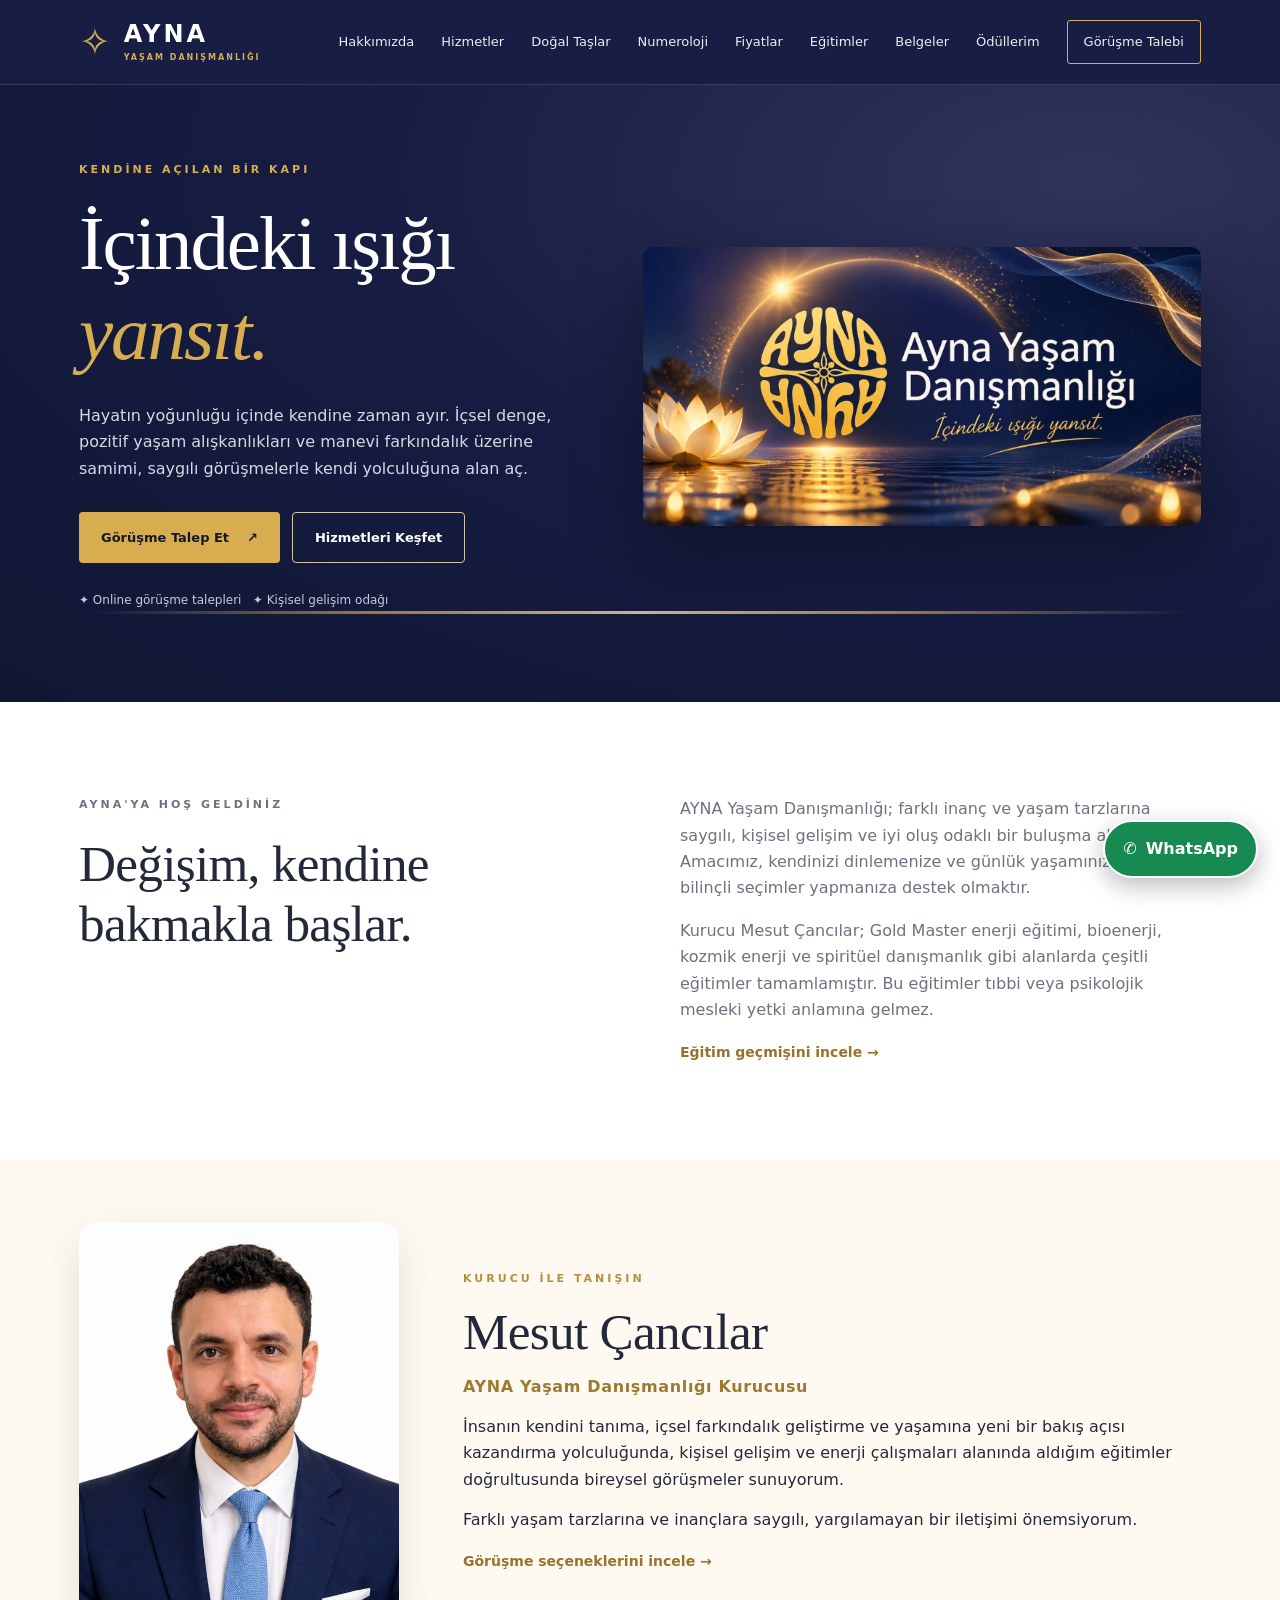
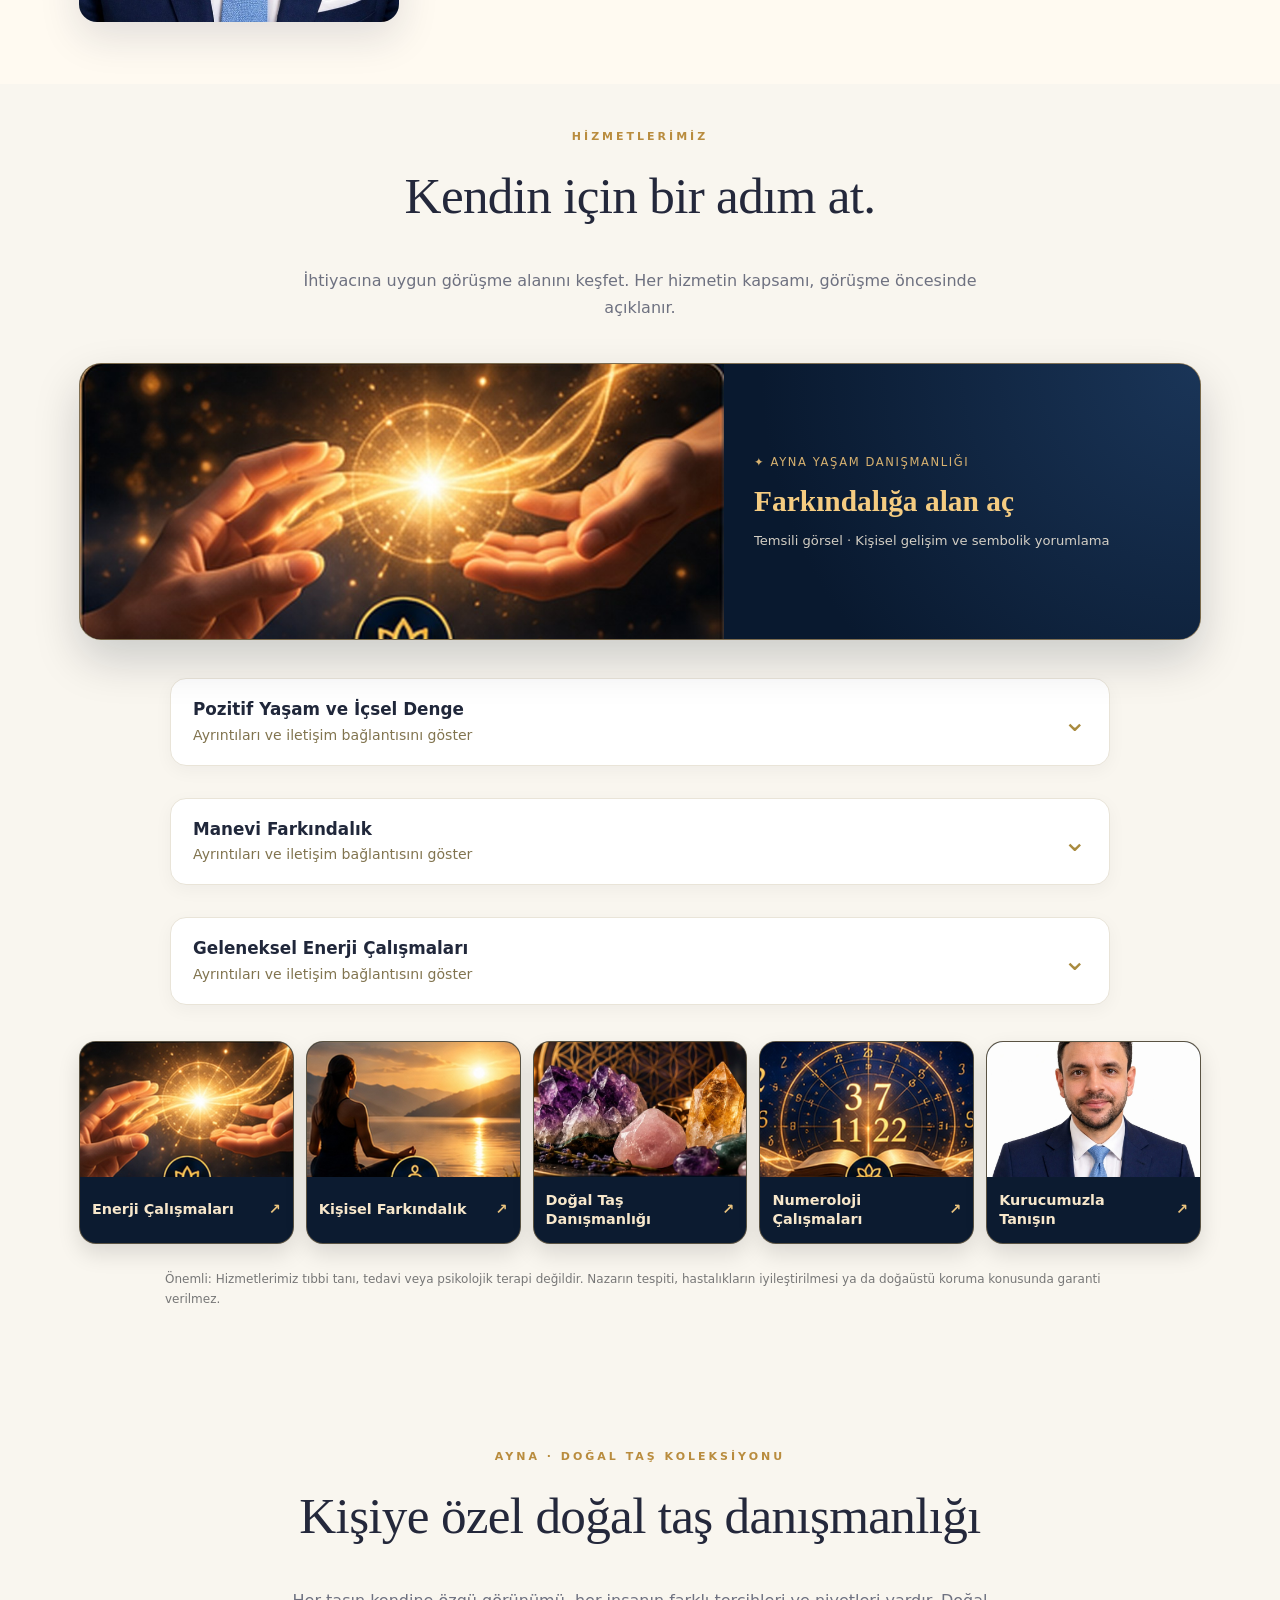
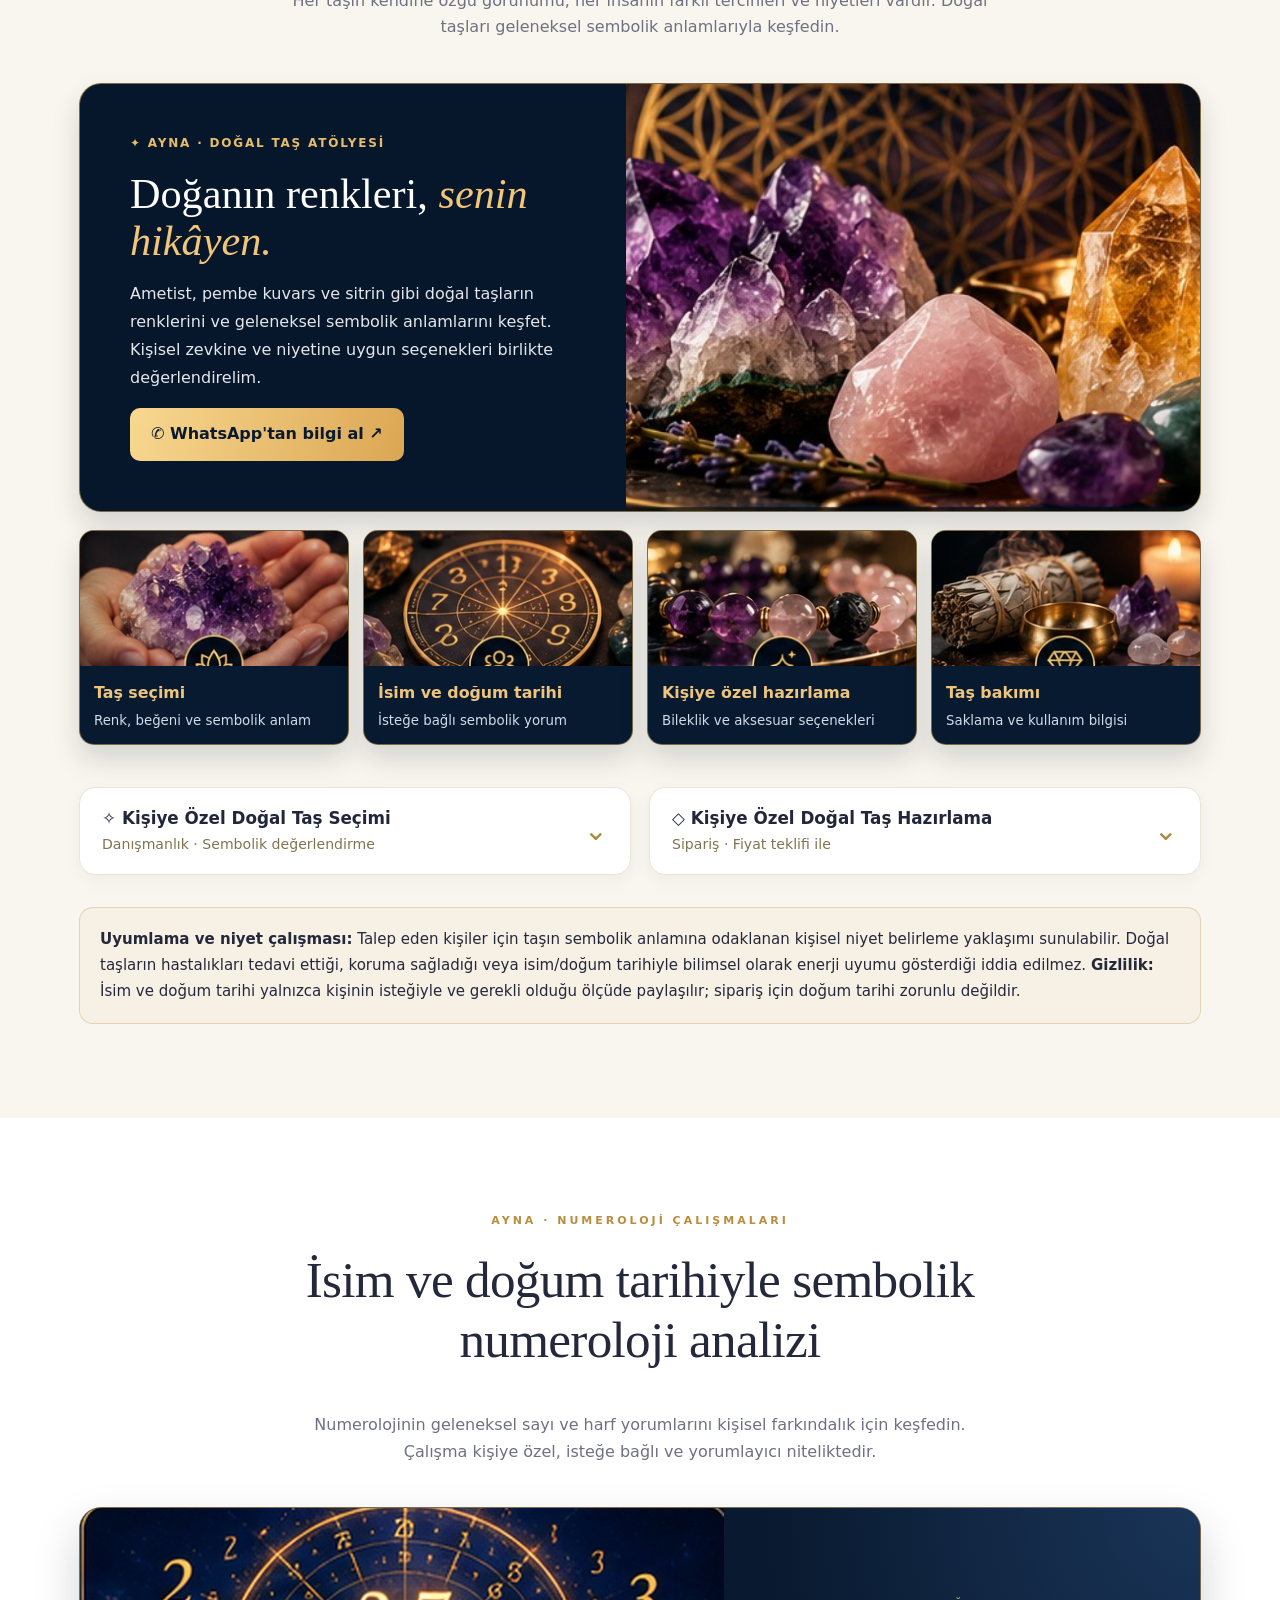
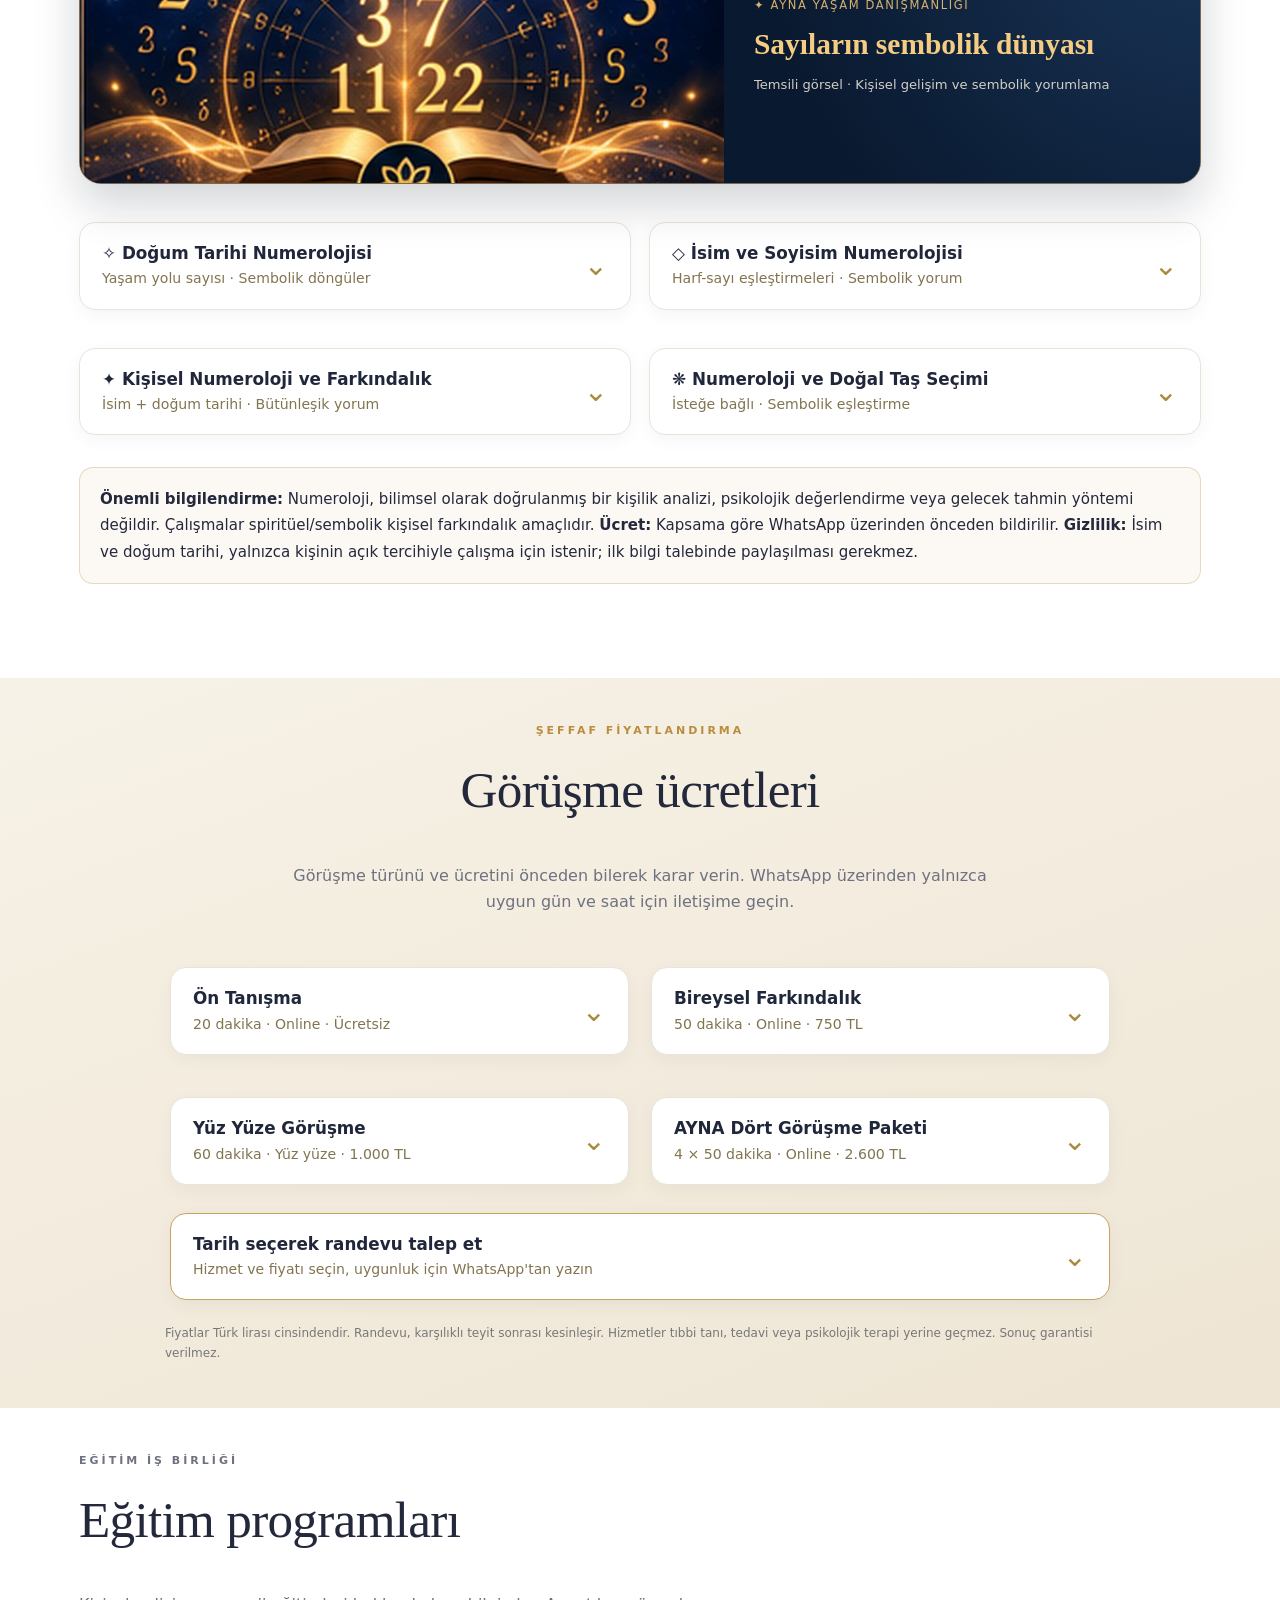
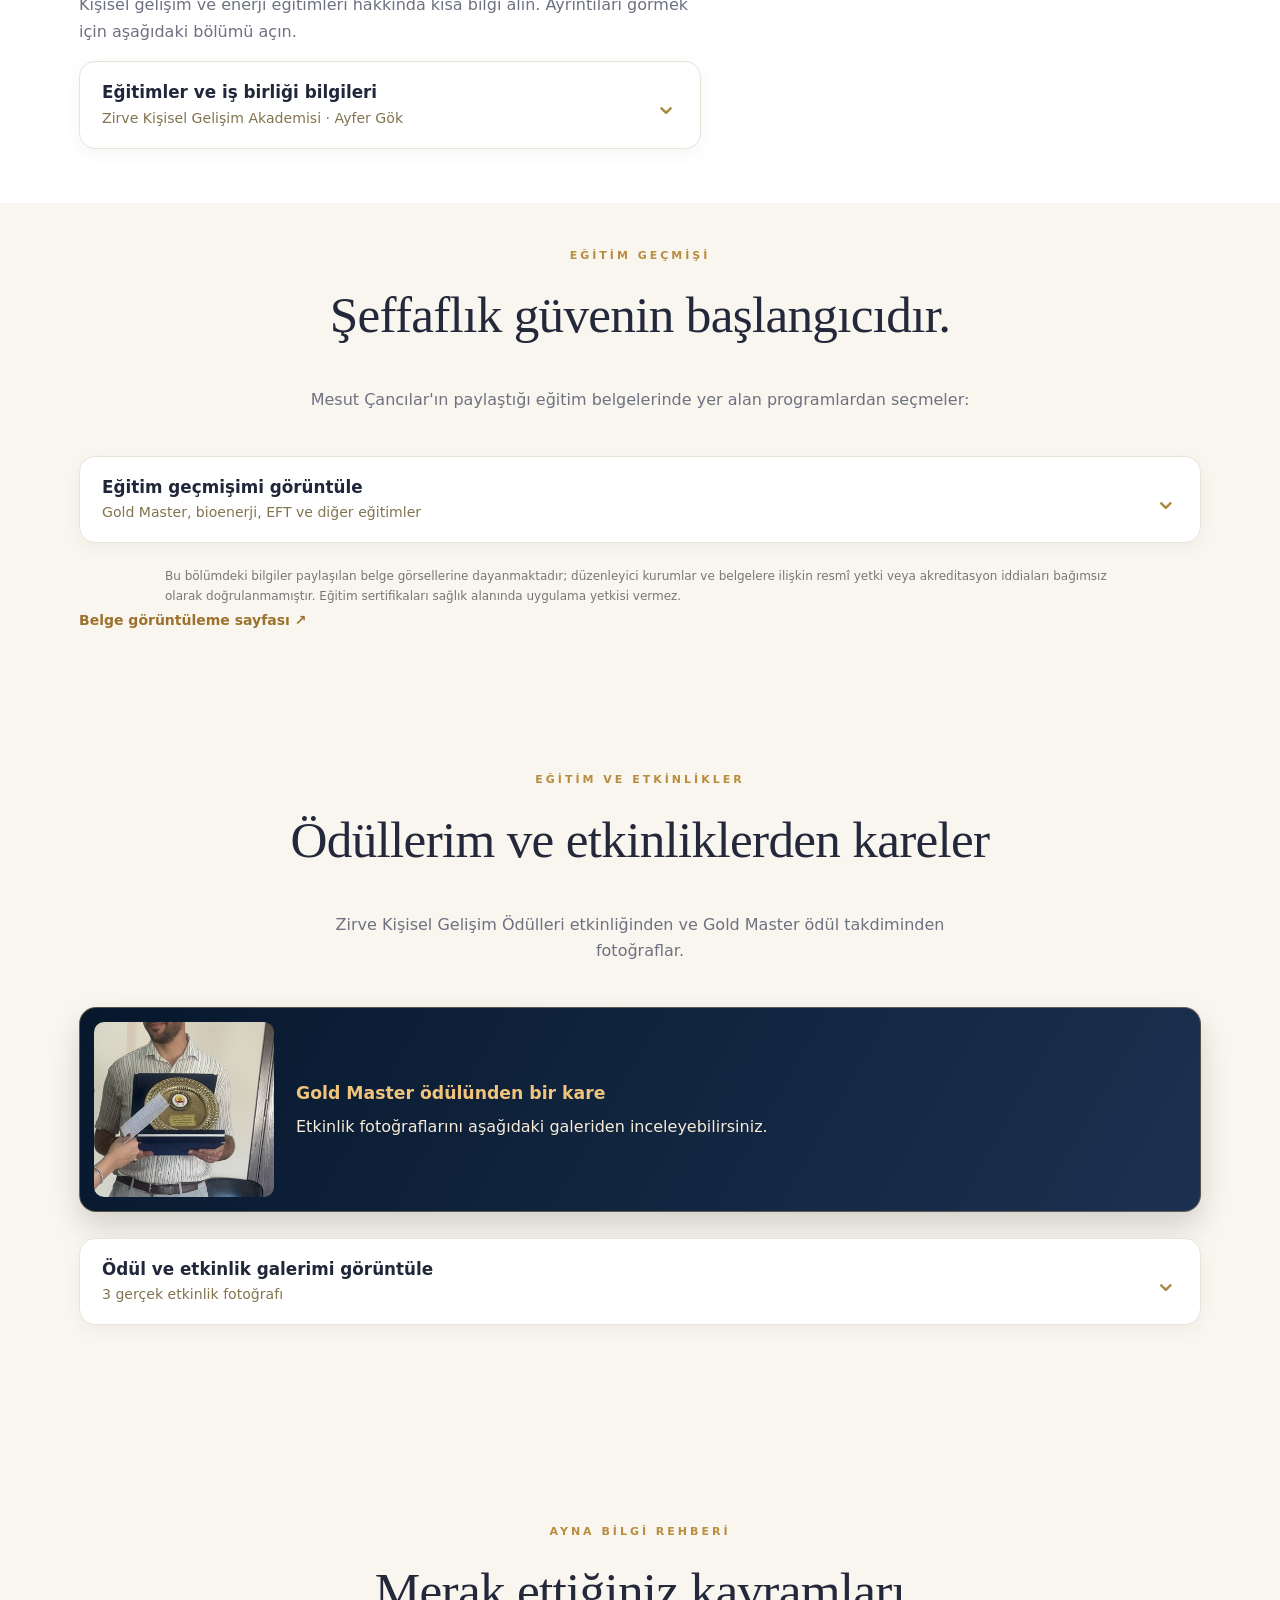
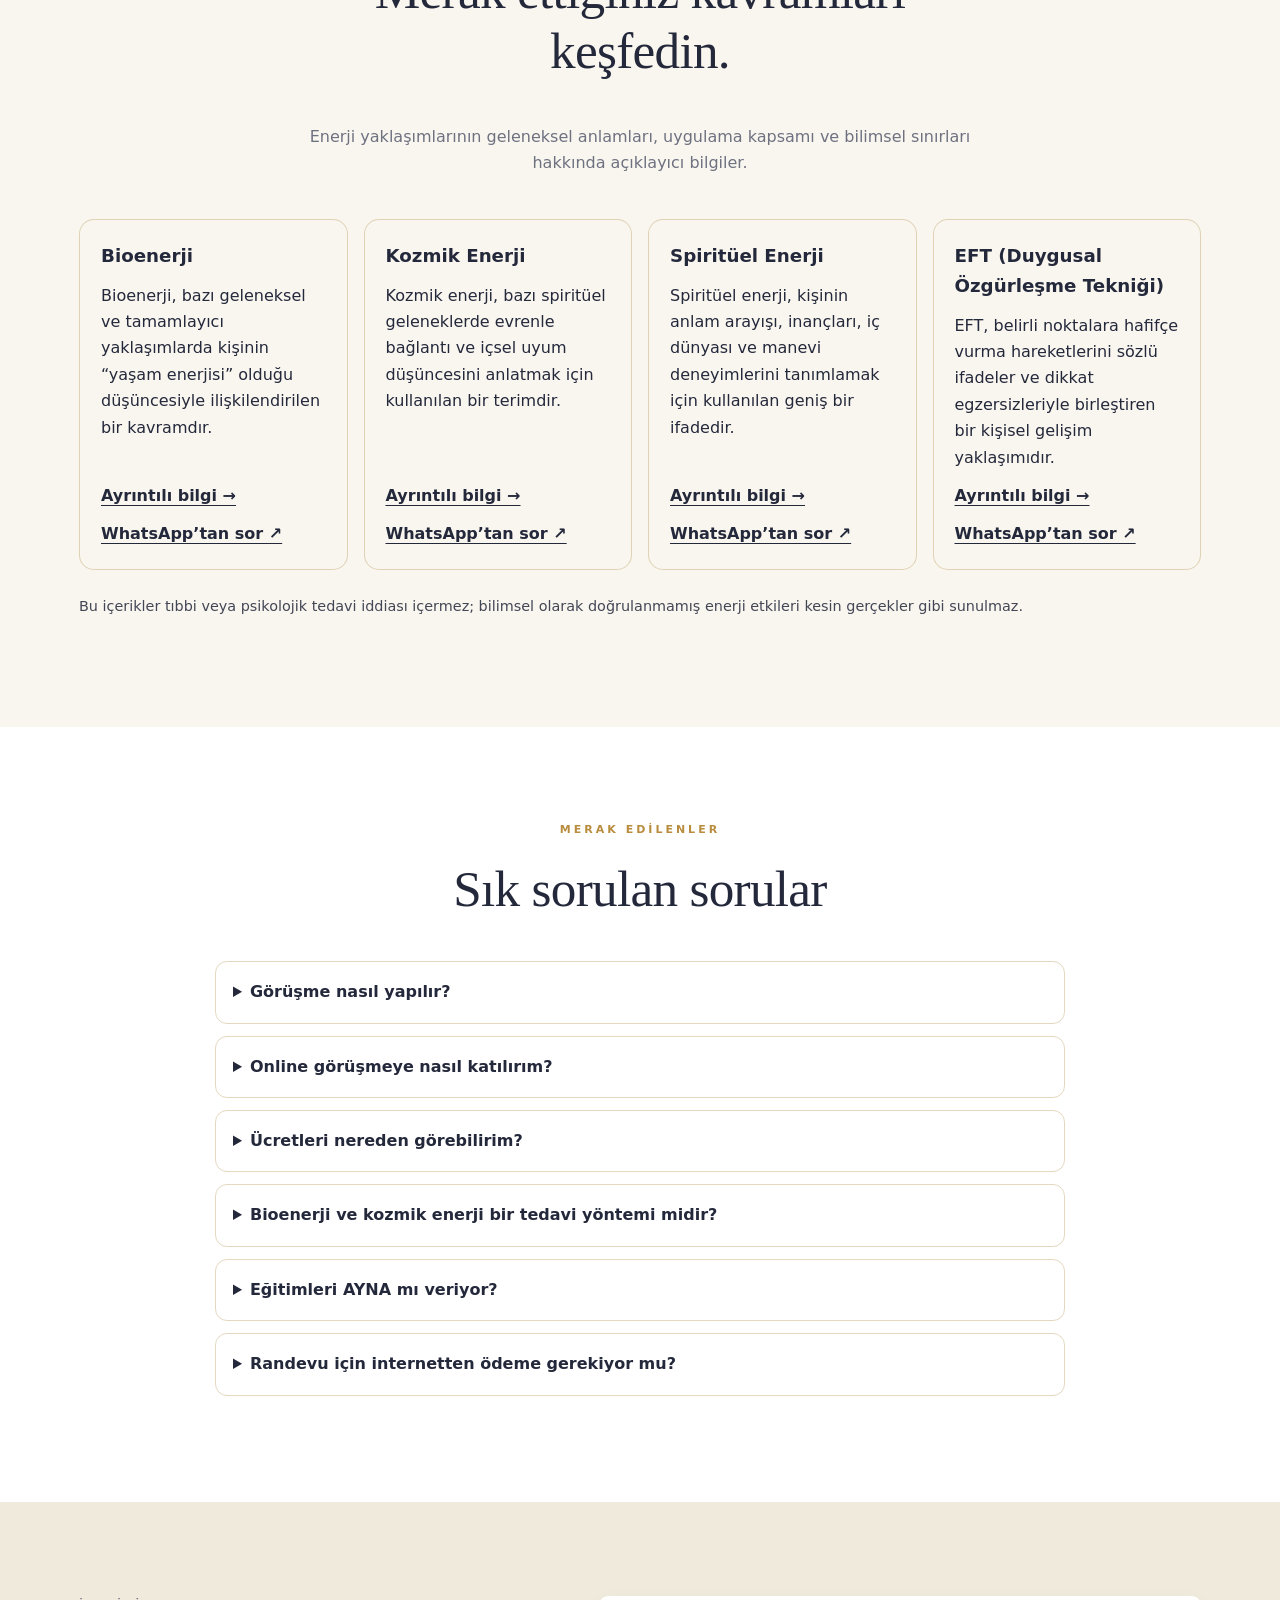
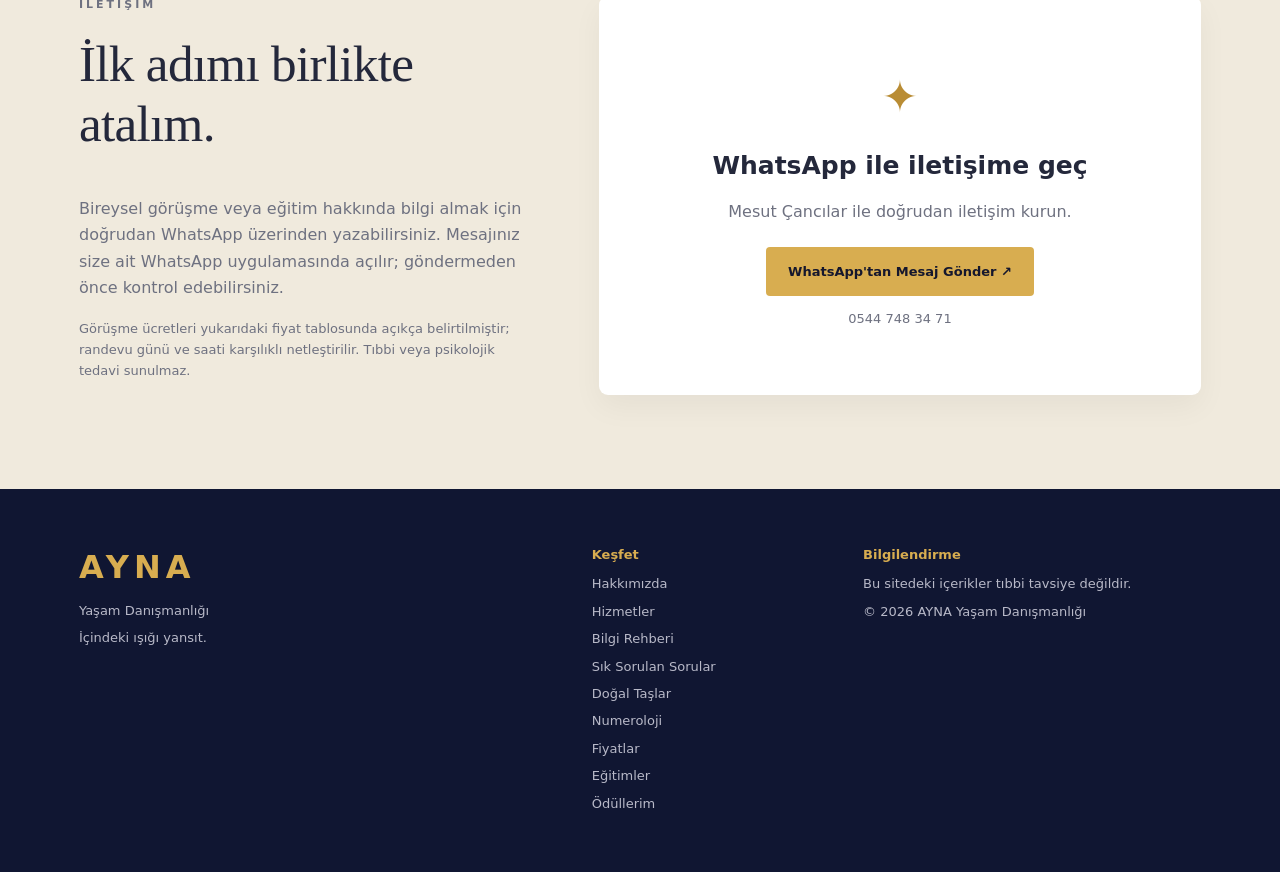
==== commit 5453b2b7: "Add files via upload" ====
--- a/index.html
+++ b/index.html
@@ -24,18 +24,18 @@
 .ayna-v43-grid .accordion-content .btn{display:inline-block;margin-top:14px;white-space:normal}
 .ayna-v43-note{border:1px solid rgba(194,158,88,.35);border-radius:14px;padding:18px 20px;line-height:1.75;background:rgba(194,158,88,.06);font-size:.94rem}
 @media(max-width:760px){.ayna-v43-grid{grid-template-columns:1fr}}
-</style><link rel="stylesheet" href="styles-v45.css?v=45"></head>
+</style><link href="styles-v45.css?v=45" rel="stylesheet"/><link href="styles-v46.css?v=46" rel="stylesheet"/><link href="styles-v47.css?v=47" rel="stylesheet"/></head>
 <body>
 <a class="skip" href="#main">İçeriğe geç</a>
 <header class="header"><div class="wrap nav"><a aria-label="AYNA ana sayfa" class="brand" href="#anasayfa"><span class="brand-mark">✧</span><span>AYNA <small>YAŞAM DANIŞMANLIĞI</small></span></a><button aria-controls="menu" aria-expanded="false" aria-label="Menüyü aç" class="menu-btn" id="menuBtn">☰</button><nav aria-label="Ana menü" id="menu"><a href="#hakkimizda">Hakkımızda</a><a href="#hizmetler">Hizmetler</a><a href="#dogal-tas">Doğal Taşlar</a><a href="#numeroloji">Numeroloji</a><a href="#fiyatlar">Fiyatlar</a><a href="#egitimler">Eğitimler</a><a href="#belgeler">Belgeler</a><a href="#oduller">Ödüllerim</a><a class="nav-cta" href="https://wa.me/905447483471?text=Merhaba%2C%20AYNA%20Ya%C5%9Fam%20Dan%C4%B1%C5%9Fmanl%C4%B1%C4%9F%C4%B1%20hakk%C4%B1nda%20g%C3%B6r%C3%BC%C5%9Fme%20talep%20ediyorum." rel="noopener noreferrer" target="_blank">Görüşme Talebi</a></nav></div></header>
-<main id="main"><section class="hero" id="anasayfa"><div class="wrap hero-grid"><div class="hero-copy"><p class="eyebrow">KENDİNE AÇILAN BİR KAPI</p><h1>İçindeki ışığı <em>yansıt.</em></h1><p>Hayatın yoğunluğu içinde kendine zaman ayır. İçsel denge, pozitif yaşam alışkanlıkları ve manevi farkındalık üzerine samimi, saygılı görüşmelerle kendi yolculuğuna alan aç.</p><div class="actions"><a class="btn primary" href="https://wa.me/905447483471?text=Merhaba%2C%20AYNA%20Ya%C5%9Fam%20Dan%C4%B1%C5%9Fmanl%C4%B1%C4%9F%C4%B1%20hakk%C4%B1nda%20g%C3%B6r%C3%BC%C5%9Fme%20talep%20ediyorum." rel="noopener noreferrer" target="_blank">Görüşme Talep Et <span>↗</span></a><a class="btn secondary" href="#hizmetler">Hizmetleri Keşfet</a></div><div class="hero-note">✦ Online görüşme talepleri   ✦ Kişisel gelişim odağı</div></div><div class="hero-visual"><img alt="AYNA Yaşam Danışmanlığı altın ve lacivert marka görseli" loading="eager" src="ayna-kapak.png"/></div></div></section>
+<main id="main"><section class="hero" id="anasayfa"><div class="wrap hero-grid"><div class="hero-copy"><p class="eyebrow">KENDİNE AÇILAN BİR KAPI</p><h1>İçindeki ışığı <em>yansıt.</em></h1><p>Hayatın yoğunluğu içinde kendine zaman ayır. İçsel denge, pozitif yaşam alışkanlıkları ve manevi farkındalık üzerine samimi, saygılı görüşmelerle kendi yolculuğuna alan aç.</p><div class="actions"><a class="btn primary" href="https://wa.me/905447483471?text=Merhaba%2C%20AYNA%20Ya%C5%9Fam%20Dan%C4%B1%C5%9Fmanl%C4%B1%C4%9F%C4%B1%20hakk%C4%B1nda%20g%C3%B6r%C3%BC%C5%9Fme%20talep%20ediyorum." rel="noopener noreferrer" target="_blank">Görüşme Talep Et <span>↗</span></a><a class="btn secondary" href="#hizmetler">Hizmetleri Keşfet</a></div><div class="hero-note">✦ Online görüşme talepleri   ✦ Kişisel gelişim odağı</div></div><div class="hero-visual"><img alt="AYNA Yaşam Danışmanlığı altın ve lacivert marka görseli" loading="eager" src="ayna-kapak.png"/></div></div><div aria-hidden="true" class="ayna-v47-hero-band"></div></section>
 <section class="intro section" id="hakkimizda"><div class="wrap intro-grid"><div><p class="eyebrow">AYNA'YA HOŞ GELDİNİZ</p><h2>Değişim, kendine bakmakla başlar.</h2></div><div><p>AYNA Yaşam Danışmanlığı; farklı inanç ve yaşam tarzlarına saygılı, kişisel gelişim ve iyi oluş odaklı bir buluşma alanıdır. Amacımız, kendinizi dinlemenize ve günlük yaşamınızda daha bilinçli seçimler yapmanıza destek olmaktır.</p><p>Kurucu Mesut Çancılar; Gold Master enerji eğitimi, bioenerji, kozmik enerji ve spiritüel danışmanlık gibi alanlarda çeşitli eğitimler tamamlamıştır. Bu eğitimler tıbbi veya psikolojik mesleki yetki anlamına gelmez.</p><a class="text-link" href="#belgeler">Eğitim geçmişini incele →</a></div></div></section>
 <section class="section founder" id="kurucu"><div class="wrap founder-grid"><img alt="AYNA Yaşam Danışmanlığı kurucusu Mesut Çancılar" height="400" loading="lazy" src="mesut-cancilar.jpg" width="400"/><div><p class="eyebrow">KURUCU İLE TANIŞIN</p><h2>Mesut Çancılar</h2><p class="founder-role">AYNA Yaşam Danışmanlığı Kurucusu</p><p>İnsanın kendini tanıma, içsel farkındalık geliştirme ve yaşamına yeni bir bakış açısı kazandırma yolculuğunda, kişisel gelişim ve enerji çalışmaları alanında aldığım eğitimler doğrultusunda bireysel görüşmeler sunuyorum.</p><p>Farklı yaşam tarzlarına ve inançlara saygılı, yargılamayan bir iletişimi önemsiyorum.</p><a class="text-link" href="#fiyatlar">Görüşme seçeneklerini incele →</a></div></div></section>
-<section class="section section-alt" id="hizmetler"><div class="wrap"><div class="section-head"><p class="eyebrow">HİZMETLERİMİZ</p><h2>Kendin için bir adım at.</h2><p>İhtiyacına uygun görüşme alanını keşfet. Her hizmetin kapsamı, görüşme öncesinde açıklanır.</p></div><div class="ayna-v45-feature"><img src="gorsel-bioenerji.svg" alt="Altın ışık çizgileriyle geleneksel enerji çalışmalarını temsil eden soyut çizim" loading="lazy" decoding="async"><div class="ayna-v45-feature-caption"><span>✦ AYNA YAŞAM DANIŞMANLIĞI</span><strong>Farkındalığa alan aç</strong><small>Temsili görsel · Kişisel gelişim ve sembolik yorumlama</small></div></div><div class="cards"><details class="ayna-accordion"><summary><span class="accordion-title">Pozitif Yaşam ve İçsel Denge</span><span class="accordion-meta">Ayrıntıları ve iletişim bağlantısını göster</span><span aria-hidden="true" class="accordion-chevron">⌄</span></summary><div class="accordion-content"><div class="service-icon">☀</div><p>Olumlu alışkanlıklar, farkındalık, şükür ve günlük hayatta kendine alan açma üzerine bireysel görüşmeler.</p><a href="https://wa.me/905447483471?text=Merhaba%2C%20AYNA%20Ya%C5%9Fam%20Dan%C4%B1%C5%9Fmanl%C4%B1%C4%9F%C4%B1%20Pozitif%20ya%C5%9Fam%20hizmeti%20hakk%C4%B1nda%20bilgi%20almak%20istiyorum." rel="noopener noreferrer" target="_blank">Bilgi ve görüşme talebi ↗</a></div></details><details class="ayna-accordion"><summary><span class="accordion-title">Manevi Farkındalık</span><span class="accordion-meta">Ayrıntıları ve iletişim bağlantısını göster</span><span aria-hidden="true" class="accordion-chevron">⌄</span></summary><div class="accordion-content"><div class="service-icon">✧</div><p>Nazar ve haset gibi konulardaki manevi kaygıları, kişinin inançlarına saygı duyarak ele alan destekleyici sohbetler.</p><a href="https://wa.me/905447483471?text=Merhaba%2C%20AYNA%20Ya%C5%9Fam%20Dan%C4%B1%C5%9Fmanl%C4%B1%C4%9F%C4%B1%20Manevi%20fark%C4%B1ndal%C4%B1k%20hizmeti%20hakk%C4%B1nda%20bilgi%20almak%20istiyorum." rel="noopener noreferrer" target="_blank">Bilgi ve görüşme talebi ↗</a></div></details><details class="ayna-accordion"><summary><span class="accordion-title">Geleneksel Enerji Çalışmaları</span><span class="accordion-meta">Ayrıntıları ve iletişim bağlantısını göster</span><span aria-hidden="true" class="accordion-chevron">⌄</span></summary><div class="accordion-content"><div class="service-icon">❋</div><p>Bioenerji ve kozmik enerji gelenekleri hakkında bilgilendirme ve tıbbi olmayan, isteğe bağlı bireysel uygulamalar.</p><a href="https://wa.me/905447483471?text=Merhaba%2C%20AYNA%20Ya%C5%9Fam%20Dan%C4%B1%C5%9Fmanl%C4%B1%C4%9F%C4%B1%20Geleneksel%20enerji%20%C3%A7al%C4%B1%C5%9Fmalar%C4%B1%20hizmeti%20hakk%C4%B1nda%20bilgi%20almak%20istiyorum." rel="noopener noreferrer" target="_blank">Bilgi ve görüşme talebi ↗</a></div></details></div><div class="ayna-v45-cards" aria-label="Görsel hizmet keşfi"><a class="ayna-v45-tile" href="#dogal-tas"><img src="gorsel-dogal-tas.svg" alt="Doğal taşları temsil eden üç renkli kristal" loading="lazy"><span>Doğal Taş Danışmanlığı <b>↗</b></span></a><a class="ayna-v45-tile" href="#numeroloji"><img src="gorsel-numeroloji.svg" alt="Numeroloji sembolik sayı çemberi" loading="lazy"><span>Numeroloji Çalışmaları <b>↗</b></span></a><a class="ayna-v45-tile" href="#kurucu"><img src="mesut-cancilar.jpg" alt="AYNA kurucusu Mesut Çancılar" loading="lazy"><span>Kurucumuzla Tanışın <b>↗</b></span></a></div><p class="disclaimer">Önemli: Hizmetlerimiz tıbbi tanı, tedavi veya psikolojik terapi değildir. Nazarın tespiti, hastalıkların iyileştirilmesi ya da doğaüstü koruma konusunda garanti verilmez.</p></div></section>
-<section class="section section-alt" id="dogal-tas"><div class="wrap"><div class="section-head"><p class="eyebrow">AYNA · DOĞAL TAŞ KOLEKSİYONU</p><h2>Kişiye özel doğal taş danışmanlığı</h2><p>Her taşın kendine özgü görünümü, her insanın farklı tercihleri ve niyetleri vardır. Doğal taşları geleneksel sembolik anlamlarıyla keşfedin.</p></div><div class="ayna-v45-feature"><img src="gorsel-dogal-tas.svg" alt="Ametist, pembe kuvars ve sitrini temsil eden stilize kristal çizimleri" loading="lazy" decoding="async"><div class="ayna-v45-feature-caption"><span>✦ AYNA YAŞAM DANIŞMANLIĞI</span><strong>Doğal taşların renklerini keşfet</strong><small>Temsili görsel · Kişisel gelişim ve sembolik yorumlama</small></div></div><div class="ayna-v43-grid"><details class="ayna-accordion"><summary><span class="accordion-title">✧ Kişiye Özel Doğal Taş Seçimi</span><span class="accordion-meta">Danışmanlık · Sembolik değerlendirme</span><span aria-hidden="true" class="accordion-chevron">⌄</span></summary><div class="accordion-content"><p>Renk, kullanım amacı, kişisel beğeni ve isteğe bağlı olarak isim ile doğum tarihinden yapılan sembolik yorumlar doğrultusunda taş seçeneklerini birlikte değerlendiriyoruz.</p><p>İsim ve doğum tarihine dayalı yorumlar bilimsel enerji ölçümü veya kesin uyum tespiti değildir.</p><a class="btn primary" href="https://wa.me/905447483471?text=Merhaba%2C%20AYNA%20Ki%C5%9Fiye%20%C3%96zel%20Do%C4%9Fal%20Ta%C5%9F%20Dan%C4%B1%C5%9Fmanl%C4%B1%C4%9F%C4%B1%20hakk%C4%B1nda%20bilgi%20ve%20%C3%BCcret%20almak%20istiyorum." target="_blank" rel="noopener noreferrer">WhatsApp'tan danışmanlık bilgisi al ↗</a></div></details><details class="ayna-accordion"><summary><span class="accordion-title">◇ Kişiye Özel Doğal Taş Hazırlama</span><span class="accordion-meta">Sipariş · Fiyat teklifi ile</span><span aria-hidden="true" class="accordion-chevron">⌄</span></summary><div class="accordion-content"><p>Tercihinize göre doğal taş bileklik veya uygun diğer ürün seçeneklerini görüşebilir, kişisel niyetinizle ilişkilendirdiğiniz sembolik bir tasarım talep edebilirsiniz.</p><p>Taşın türü, gerçekliği, ölçüsü, malzemesi, stok durumu, toplam fiyatı, kargo ve teslimat koşulları sipariş onayından önce açıklanır. Sipariş, karşılıklı teyit edilmeden kesinleşmez.</p><a class="btn primary" href="https://wa.me/905447483471?text=Merhaba%2C%20AYNA%20%C3%BCzerinden%20ki%C5%9Fiye%20%C3%B6zel%20haz%C4%B1rlanm%C4%B1%C5%9F%20do%C4%9Fal%20ta%C5%9F%20sipari%C5%9Fi%20vermek%20istiyorum.%20Ta%C5%9F%20se%C3%A7enekleri%2C%20fiyat%2C%20teslimat%20ve%20haz%C4%B1rlama%20s%C3%BCreci%20hakk%C4%B1nda%20bilgi%20alabilir%20miyim%3F" target="_blank" rel="noopener noreferrer">WhatsApp'tan kişiye özel sipariş sor ↗</a></div></details></div><div class="ayna-v43-note"><strong>Uyumlama ve niyet çalışması:</strong> Talep eden kişiler için taşın sembolik anlamına odaklanan kişisel niyet belirleme yaklaşımı sunulabilir. Doğal taşların hastalıkları tedavi ettiği, koruma sağladığı veya isim/doğum tarihiyle bilimsel olarak enerji uyumu gösterdiği iddia edilmez. <strong>Gizlilik:</strong> İsim ve doğum tarihi yalnızca kişinin isteğiyle ve gerekli olduğu ölçüde paylaşılır; sipariş için doğum tarihi zorunlu değildir.</div></div></section><section class="section" id="numeroloji"><div class="wrap"><div class="section-head"><p class="eyebrow">AYNA · NUMEROLOJİ ÇALIŞMALARI</p><h2>İsim ve doğum tarihiyle sembolik numeroloji analizi</h2><p>Numerolojinin geleneksel sayı ve harf yorumlarını kişisel farkındalık için keşfedin. Çalışma kişiye özel, isteğe bağlı ve yorumlayıcı niteliktedir.</p></div><div class="ayna-v45-feature"><img src="gorsel-numeroloji.svg" alt="Altın renkli sembolik numeroloji sayıları ve çemberleri" loading="lazy" decoding="async"><div class="ayna-v45-feature-caption"><span>✦ AYNA YAŞAM DANIŞMANLIĞI</span><strong>Sayıların sembolik dünyası</strong><small>Temsili görsel · Kişisel gelişim ve sembolik yorumlama</small></div></div><div class="ayna-v43-grid"><details class="ayna-accordion"><summary><span class="accordion-title">✧ Doğum Tarihi Numerolojisi</span><span class="accordion-meta">Yaşam yolu sayısı · Sembolik döngüler</span><span aria-hidden="true" class="accordion-chevron">⌄</span></summary><div class="accordion-content"><p>Doğum tarihinden hesaplanan yaşam yolu sayısı ve geleneksel numeroloji yorumları üzerinden kişisel hedefler, eğilimler ve farkındalık konuları ele alınır.</p><a class="btn primary" href="https://wa.me/905447483471?text=Merhaba%2C%20AYNA%20Numeroloji%20Dan%C4%B1%C5%9Fmanl%C4%B1%C4%9F%C4%B1%20hakk%C4%B1nda%20bilgi%2C%20%C3%A7al%C4%B1%C5%9Fma%20kapsam%C4%B1%20ve%20%C3%BCcret%20almak%20istiyorum." target="_blank" rel="noopener noreferrer">WhatsApp'tan bilgi ve ücret al ↗</a></div></details><details class="ayna-accordion"><summary><span class="accordion-title">◇ İsim ve Soyisim Numerolojisi</span><span class="accordion-meta">Harf-sayı eşleştirmeleri · Sembolik yorum</span><span aria-hidden="true" class="accordion-chevron">⌄</span></summary><div class="accordion-content"><p>İsim ve soyisimdeki harflerin seçilen numeroloji sistemindeki sayısal karşılıkları yorumlanır. Bu çalışma bilimsel bir karakter veya kişilik testi değildir.</p><a class="btn primary" href="https://wa.me/905447483471?text=Merhaba%2C%20AYNA%20isim-soyisim%20ve%20do%C4%9Fum%20tarihi%20%C3%BCzerinden%20ki%C5%9Fiye%20%C3%B6zel%20numeroloji%20%C3%A7al%C4%B1%C5%9Fmas%C4%B1%20talep%20ediyorum.%20S%C3%BCre%C3%A7%20ve%20%C3%BCcret%20hakk%C4%B1nda%20bilgi%20alabilir%20miyim%3F" target="_blank" rel="noopener noreferrer">Kişiye özel çalışma sor ↗</a></div></details><details class="ayna-accordion"><summary><span class="accordion-title">✦ Kişisel Numeroloji ve Farkındalık</span><span class="accordion-meta">İsim + doğum tarihi · Bütünleşik yorum</span><span aria-hidden="true" class="accordion-chevron">⌄</span></summary><div class="accordion-content"><p>İsim ve doğum tarihi üzerinden yapılan sembolik yorumlar birlikte değerlendirilir. Güçlü yönler ve gelişim alanları hakkında düşünmeyi destekleyen bir görüşme sunulur; kesin karakter teşhisi veya gelecek tahmini yapılmaz.</p><a class="btn primary" href="https://wa.me/905447483471?text=Merhaba%2C%20AYNA%20isim-soyisim%20ve%20do%C4%9Fum%20tarihi%20%C3%BCzerinden%20ki%C5%9Fiye%20%C3%B6zel%20numeroloji%20%C3%A7al%C4%B1%C5%9Fmas%C4%B1%20talep%20ediyorum.%20S%C3%BCre%C3%A7%20ve%20%C3%BCcret%20hakk%C4%B1nda%20bilgi%20alabilir%20miyim%3F" target="_blank" rel="noopener noreferrer">Çalışma talep et ↗</a></div></details><details class="ayna-accordion"><summary><span class="accordion-title">❋ Numeroloji ve Doğal Taş Seçimi</span><span class="accordion-meta">İsteğe bağlı · Sembolik eşleştirme</span><span aria-hidden="true" class="accordion-chevron">⌄</span></summary><div class="accordion-content"><p>Numerolojik yorumun geleneksel sembolleriyle doğal taşların renk, anlam ve tasarım seçenekleri birlikte ele alınabilir. Taş önerisi bilimsel enerji uyumu veya sağlık etkisi iddiası taşımaz. Ürün bedeli ayrıca teklif edilir.</p><a class="btn primary" href="https://wa.me/905447483471?text=Merhaba%2C%20AYNA%20numeroloji%20ve%20do%C4%9Fal%20ta%C5%9F%20dan%C4%B1%C5%9Fmanl%C4%B1%C4%9F%C4%B1n%C4%B1%20birlikte%20de%C4%9Ferlendirmek%20istiyorum.%20Se%C3%A7enekler%20ve%20%C3%BCcret%20hakk%C4%B1nda%20bilgi%20alabilir%20miyim%3F" target="_blank" rel="noopener noreferrer">Birleşik çalışma hakkında sor ↗</a></div></details></div><div class="ayna-v43-note"><strong>Önemli bilgilendirme:</strong> Numeroloji, bilimsel olarak doğrulanmış bir kişilik analizi, psikolojik değerlendirme veya gelecek tahmin yöntemi değildir. Çalışmalar spiritüel/sembolik kişisel farkındalık amaçlıdır. <strong>Ücret:</strong> Kapsama göre WhatsApp üzerinden önceden bildirilir. <strong>Gizlilik:</strong> İsim ve doğum tarihi, yalnızca kişinin açık tercihiyle çalışma için istenir; ilk bilgi talebinde paylaşılması gerekmez.</div></div></section><section class="section prices-section" id="fiyatlar"><div class="wrap"><div class="section-head"><p class="eyebrow">ŞEFFAF FİYATLANDIRMA</p><h2>Görüşme ücretleri</h2><p>Görüşme türünü ve ücretini önceden bilerek karar verin. WhatsApp üzerinden yalnızca uygun gün ve saat için iletişime geçin.</p></div><div class="price-grid"><details class="ayna-accordion"><summary><span class="accordion-title">Ön Tanışma</span><span class="accordion-meta">20 dakika · Online · Ücretsiz</span><span aria-hidden="true" class="accordion-chevron">⌄</span></summary><div class="accordion-content"><p>Kısa tanışma ve beklenti değerlendirmesi. Danışmanlık seansı değildir.</p><a class="primary btn choose-service" data-service="0" href="#randevu">Tarih seçerek randevu iste →</a></div></details><details class="ayna-accordion"><summary><span class="accordion-title">Bireysel Farkındalık</span><span class="accordion-meta">50 dakika · Online · 750 TL</span><span aria-hidden="true" class="accordion-chevron">⌄</span></summary><div class="accordion-content"><p>Kişisel farkındalık, yaşam alışkanlıkları ve hedefler üzerine bireysel görüşme.</p><a class="primary btn choose-service" data-service="1" href="#randevu">Tarih seçerek randevu iste →</a></div></details><details class="ayna-accordion"><summary><span class="accordion-title">Yüz Yüze Görüşme</span><span class="accordion-meta">60 dakika · Yüz yüze · 1.000 TL</span><span aria-hidden="true" class="accordion-chevron">⌄</span></summary><div class="accordion-content"><p>Görüşme yeri ve uygun gün, randevu öncesinde karşılıklı belirlenir.</p><a class="primary btn choose-service" data-service="2" href="#randevu">Tarih seçerek randevu iste →</a></div></details><details class="ayna-accordion"><summary><span class="accordion-title">AYNA Dört Görüşme Paketi</span><span class="accordion-meta">4 × 50 dakika · Online · 2.600 TL</span><span aria-hidden="true" class="accordion-chevron">⌄</span></summary><div class="accordion-content"><p>Dört görüşme, kişisel farkındalık çalışmaları ve haftalık hedef değerlendirmesi.</p><a class="primary btn choose-service" data-service="3" href="#randevu">Tarih seçerek randevu iste →</a></div></details></div><details class="ayna-accordion booking-panel" id="randevu"><summary><span class="accordion-title">Tarih seçerek randevu talep et</span><span class="accordion-meta">Hizmet ve fiyatı seçin, uygunluk için WhatsApp'tan yazın</span><span aria-hidden="true" class="accordion-chevron">⌄</span></summary><div class="accordion-content"><form class="booking-form" id="bookingForm"><label for="bookingService">Görüşme türü</label><select id="bookingService" required=""><option value="intro">Ön Tanışma — 20 dk — Ücretsiz</option><option selected="" value="online">Bireysel Farkındalık — 50 dk — 750 TL</option><option value="face">Yüz Yüze Görüşme — 60 dk — 1.000 TL</option><option value="package">AYNA Dört Görüşme Paketi — 4 × 50 dk — 2.600 TL</option></select><div class="booking-fields"><div><label for="bookingDate">Tercih ettiğiniz tarih (isteğe bağlı)</label><input id="bookingDate" type="date"/></div><div><label for="bookingTime">Tercih ettiğiniz saat (isteğe bağlı)</label><input id="bookingTime" type="time"/></div></div><div class="booking-total"><span>Görüşme ücreti</span><strong id="bookingPrice">750 TL</strong></div><button class="btn primary" type="submit">WhatsApp'tan Randevu Talep Et ↗</button><p class="booking-note">Bu işlem ödeme almaz ve randevuyu kesinleştirmez. Seçtiğiniz gün ve saat, WhatsApp üzerinden karşılıklı teyit edilir. Müsaitlik garantisi verilmez.</p></form></div></details><p class="disclaimer">Fiyatlar Türk lirası cinsindendir. Randevu, karşılıklı teyit sonrası kesinleşir. Hizmetler tıbbi tanı, tedavi veya psikolojik terapi yerine geçmez. Sonuç garantisi verilmez.</p></div></section>
+<section class="section section-alt" id="hizmetler"><div class="wrap"><div class="section-head"><p class="eyebrow">HİZMETLERİMİZ</p><h2>Kendin için bir adım at.</h2><p>İhtiyacına uygun görüşme alanını keşfet. Her hizmetin kapsamı, görüşme öncesinde açıklanır.</p></div><div class="ayna-v45-feature"><img alt="Altın ışıklarla oluşturulmuş bioenerji temalı temsili görsel" decoding="async" loading="lazy" src="v47-bioenerji.jpg"/><div class="ayna-v45-feature-caption"><span>✦ AYNA YAŞAM DANIŞMANLIĞI</span><strong>Farkındalığa alan aç</strong><small>Temsili görsel · Kişisel gelişim ve sembolik yorumlama</small></div></div><div class="cards"><details class="ayna-accordion"><summary><span class="accordion-title">Pozitif Yaşam ve İçsel Denge</span><span class="accordion-meta">Ayrıntıları ve iletişim bağlantısını göster</span><span aria-hidden="true" class="accordion-chevron">⌄</span></summary><div class="accordion-content"><div class="service-icon">☀</div><p>Olumlu alışkanlıklar, farkındalık, şükür ve günlük hayatta kendine alan açma üzerine bireysel görüşmeler.</p><a href="https://wa.me/905447483471?text=Merhaba%2C%20AYNA%20Ya%C5%9Fam%20Dan%C4%B1%C5%9Fmanl%C4%B1%C4%9F%C4%B1%20Pozitif%20ya%C5%9Fam%20hizmeti%20hakk%C4%B1nda%20bilgi%20almak%20istiyorum." rel="noopener noreferrer" target="_blank">Bilgi ve görüşme talebi ↗</a></div></details><details class="ayna-accordion"><summary><span class="accordion-title">Manevi Farkındalık</span><span class="accordion-meta">Ayrıntıları ve iletişim bağlantısını göster</span><span aria-hidden="true" class="accordion-chevron">⌄</span></summary><div class="accordion-content"><div class="service-icon">✧</div><p>Nazar ve haset gibi konulardaki manevi kaygıları, kişinin inançlarına saygı duyarak ele alan destekleyici sohbetler.</p><a href="https://wa.me/905447483471?text=Merhaba%2C%20AYNA%20Ya%C5%9Fam%20Dan%C4%B1%C5%9Fmanl%C4%B1%C4%9F%C4%B1%20Manevi%20fark%C4%B1ndal%C4%B1k%20hizmeti%20hakk%C4%B1nda%20bilgi%20almak%20istiyorum." rel="noopener noreferrer" target="_blank">Bilgi ve görüşme talebi ↗</a></div></details><details class="ayna-accordion"><summary><span class="accordion-title">Geleneksel Enerji Çalışmaları</span><span class="accordion-meta">Ayrıntıları ve iletişim bağlantısını göster</span><span aria-hidden="true" class="accordion-chevron">⌄</span></summary><div class="accordion-content"><div class="service-icon">❋</div><p>Bioenerji ve kozmik enerji gelenekleri hakkında bilgilendirme ve tıbbi olmayan, isteğe bağlı bireysel uygulamalar.</p><a href="https://wa.me/905447483471?text=Merhaba%2C%20AYNA%20Ya%C5%9Fam%20Dan%C4%B1%C5%9Fmanl%C4%B1%C4%9F%C4%B1%20Geleneksel%20enerji%20%C3%A7al%C4%B1%C5%9Fmalar%C4%B1%20hizmeti%20hakk%C4%B1nda%20bilgi%20almak%20istiyorum." rel="noopener noreferrer" target="_blank">Bilgi ve görüşme talebi ↗</a></div></details></div><div aria-label="Görsel hizmet keşfi" class="ayna-v45-cards"><a class="ayna-v45-tile" href="#hizmetler"><img alt="Bioenerji temalı temsili görsel" loading="lazy" src="v47-bioenerji.jpg"/><span>Enerji Çalışmaları <b>↗</b></span></a><a class="ayna-v45-tile" href="#hizmetler"><img alt="Gün batımında huzurlu manzara ve farkındalık temalı görsel" loading="lazy" src="v47-farkindalik.jpg"/><span>Kişisel Farkındalık <b>↗</b></span></a><a class="ayna-v45-tile" href="#dogal-tas"><img alt="Ametist, pembe kuvars ve sitrin temalı kristal görseli" loading="lazy" src="tas-kristaller.jpg"/><span>Doğal Taş Danışmanlığı <b>↗</b></span></a><a class="ayna-v45-tile" href="#numeroloji"><img alt="Altın sayılar ve numeroloji sembolleriyle temsili tasarım" loading="lazy" src="v47-numeroloji.jpg"/><span>Numeroloji Çalışmaları <b>↗</b></span></a><a class="ayna-v45-tile" href="#kurucu"><img alt="AYNA kurucusu Mesut Çancılar" loading="lazy" src="mesut-cancilar.jpg"/><span>Kurucumuzla Tanışın <b>↗</b></span></a></div><p class="disclaimer">Önemli: Hizmetlerimiz tıbbi tanı, tedavi veya psikolojik terapi değildir. Nazarın tespiti, hastalıkların iyileştirilmesi ya da doğaüstü koruma konusunda garanti verilmez.</p></div></section>
+<section class="section section-alt" id="dogal-tas"><div class="wrap"><div class="section-head"><p class="eyebrow">AYNA · DOĞAL TAŞ KOLEKSİYONU</p><h2>Kişiye özel doğal taş danışmanlığı</h2><p>Her taşın kendine özgü görünümü, her insanın farklı tercihleri ve niyetleri vardır. Doğal taşları geleneksel sembolik anlamlarıyla keşfedin.</p></div><div class="ayna-v46-stone-hero"><div class="ayna-v46-hero-copy"><span class="ayna-v46-eyebrow">✦ AYNA · DOĞAL TAŞ ATÖLYESİ</span><h3>Doğanın renkleri, <em>senin hikâyen.</em></h3><p>Ametist, pembe kuvars ve sitrin gibi doğal taşların renklerini ve geleneksel sembolik anlamlarını keşfet. Kişisel zevkine ve niyetine uygun seçenekleri birlikte değerlendirelim.</p><a class="ayna-v46-btn" href="https://wa.me/905447483471?text=Merhaba%2C%20AYNA%20do%C4%9Fal%20ta%C5%9F%20dan%C4%B1%C5%9Fmanl%C4%B1%C4%9F%C4%B1%20hakk%C4%B1nda%20bilgi%20almak%20istiyorum." rel="noopener noreferrer" target="_blank">✆ WhatsApp'tan bilgi al ↗</a></div><img alt="Ametist, pembe kuvars ve sarı tonlu kristallerden oluşan temsili doğal taş kompozisyonu" decoding="async" loading="lazy" src="tas-kristaller.jpg"/></div><div class="ayna-v46-stone-grid"><div class="ayna-v46-stone-card"><img alt="Taş seçimi için temsili görsel" decoding="async" loading="lazy" src="tas-ametist.jpg"/><div><strong>Taş seçimi</strong><small>Renk, beğeni ve sembolik anlam</small></div></div><div class="ayna-v46-stone-card"><img alt="İsim ve doğum tarihi için temsili görsel" decoding="async" loading="lazy" src="tas-numeroloji.jpg"/><div><strong>İsim ve doğum tarihi</strong><small>İsteğe bağlı sembolik yorum</small></div></div><div class="ayna-v46-stone-card"><img alt="Kişiye özel hazırlama için temsili görsel" decoding="async" loading="lazy" src="tas-bileklik.jpg"/><div><strong>Kişiye özel hazırlama</strong><small>Bileklik ve aksesuar seçenekleri</small></div></div><div class="ayna-v46-stone-card"><img alt="Taş bakımı için temsili görsel" decoding="async" loading="lazy" src="tas-bakim.jpg"/><div><strong>Taş bakımı</strong><small>Saklama ve kullanım bilgisi</small></div></div></div><div class="ayna-v43-grid"><details class="ayna-accordion"><summary><span class="accordion-title">✧ Kişiye Özel Doğal Taş Seçimi</span><span class="accordion-meta">Danışmanlık · Sembolik değerlendirme</span><span aria-hidden="true" class="accordion-chevron">⌄</span></summary><div class="accordion-content"><p>Renk, kullanım amacı, kişisel beğeni ve isteğe bağlı olarak isim ile doğum tarihinden yapılan sembolik yorumlar doğrultusunda taş seçeneklerini birlikte değerlendiriyoruz.</p><p>İsim ve doğum tarihine dayalı yorumlar bilimsel enerji ölçümü veya kesin uyum tespiti değildir.</p><a class="btn primary" href="https://wa.me/905447483471?text=Merhaba%2C%20AYNA%20Ki%C5%9Fiye%20%C3%96zel%20Do%C4%9Fal%20Ta%C5%9F%20Dan%C4%B1%C5%9Fmanl%C4%B1%C4%9F%C4%B1%20hakk%C4%B1nda%20bilgi%20ve%20%C3%BCcret%20almak%20istiyorum." rel="noopener noreferrer" target="_blank">WhatsApp'tan danışmanlık bilgisi al ↗</a></div></details><details class="ayna-accordion"><summary><span class="accordion-title">◇ Kişiye Özel Doğal Taş Hazırlama</span><span class="accordion-meta">Sipariş · Fiyat teklifi ile</span><span aria-hidden="true" class="accordion-chevron">⌄</span></summary><div class="accordion-content"><p>Tercihinize göre doğal taş bileklik veya uygun diğer ürün seçeneklerini görüşebilir, kişisel niyetinizle ilişkilendirdiğiniz sembolik bir tasarım talep edebilirsiniz.</p><p>Taşın türü, gerçekliği, ölçüsü, malzemesi, stok durumu, toplam fiyatı, kargo ve teslimat koşulları sipariş onayından önce açıklanır. Sipariş, karşılıklı teyit edilmeden kesinleşmez.</p><a class="btn primary" href="https://wa.me/905447483471?text=Merhaba%2C%20AYNA%20%C3%BCzerinden%20ki%C5%9Fiye%20%C3%B6zel%20haz%C4%B1rlanm%C4%B1%C5%9F%20do%C4%9Fal%20ta%C5%9F%20sipari%C5%9Fi%20vermek%20istiyorum.%20Ta%C5%9F%20se%C3%A7enekleri%2C%20fiyat%2C%20teslimat%20ve%20haz%C4%B1rlama%20s%C3%BCreci%20hakk%C4%B1nda%20bilgi%20alabilir%20miyim%3F" rel="noopener noreferrer" target="_blank">WhatsApp'tan kişiye özel sipariş sor ↗</a></div></details></div><div class="ayna-v43-note"><strong>Uyumlama ve niyet çalışması:</strong> Talep eden kişiler için taşın sembolik anlamına odaklanan kişisel niyet belirleme yaklaşımı sunulabilir. Doğal taşların hastalıkları tedavi ettiği, koruma sağladığı veya isim/doğum tarihiyle bilimsel olarak enerji uyumu gösterdiği iddia edilmez. <strong>Gizlilik:</strong> İsim ve doğum tarihi yalnızca kişinin isteğiyle ve gerekli olduğu ölçüde paylaşılır; sipariş için doğum tarihi zorunlu değildir.</div></div></section><section class="section" id="numeroloji"><div class="wrap"><div class="section-head"><p class="eyebrow">AYNA · NUMEROLOJİ ÇALIŞMALARI</p><h2>İsim ve doğum tarihiyle sembolik numeroloji analizi</h2><p>Numerolojinin geleneksel sayı ve harf yorumlarını kişisel farkındalık için keşfedin. Çalışma kişiye özel, isteğe bağlı ve yorumlayıcı niteliktedir.</p></div><div class="ayna-v45-feature"><img alt="Altın sayılar ve numeroloji sembolleriyle temsili tasarım" decoding="async" loading="lazy" src="v47-numeroloji.jpg"/><div class="ayna-v45-feature-caption"><span>✦ AYNA YAŞAM DANIŞMANLIĞI</span><strong>Sayıların sembolik dünyası</strong><small>Temsili görsel · Kişisel gelişim ve sembolik yorumlama</small></div></div><div class="ayna-v43-grid"><details class="ayna-accordion"><summary><span class="accordion-title">✧ Doğum Tarihi Numerolojisi</span><span class="accordion-meta">Yaşam yolu sayısı · Sembolik döngüler</span><span aria-hidden="true" class="accordion-chevron">⌄</span></summary><div class="accordion-content"><p>Doğum tarihinden hesaplanan yaşam yolu sayısı ve geleneksel numeroloji yorumları üzerinden kişisel hedefler, eğilimler ve farkındalık konuları ele alınır.</p><a class="btn primary" href="https://wa.me/905447483471?text=Merhaba%2C%20AYNA%20Numeroloji%20Dan%C4%B1%C5%9Fmanl%C4%B1%C4%9F%C4%B1%20hakk%C4%B1nda%20bilgi%2C%20%C3%A7al%C4%B1%C5%9Fma%20kapsam%C4%B1%20ve%20%C3%BCcret%20almak%20istiyorum." rel="noopener noreferrer" target="_blank">WhatsApp'tan bilgi ve ücret al ↗</a></div></details><details class="ayna-accordion"><summary><span class="accordion-title">◇ İsim ve Soyisim Numerolojisi</span><span class="accordion-meta">Harf-sayı eşleştirmeleri · Sembolik yorum</span><span aria-hidden="true" class="accordion-chevron">⌄</span></summary><div class="accordion-content"><p>İsim ve soyisimdeki harflerin seçilen numeroloji sistemindeki sayısal karşılıkları yorumlanır. Bu çalışma bilimsel bir karakter veya kişilik testi değildir.</p><a class="btn primary" href="https://wa.me/905447483471?text=Merhaba%2C%20AYNA%20isim-soyisim%20ve%20do%C4%9Fum%20tarihi%20%C3%BCzerinden%20ki%C5%9Fiye%20%C3%B6zel%20numeroloji%20%C3%A7al%C4%B1%C5%9Fmas%C4%B1%20talep%20ediyorum.%20S%C3%BCre%C3%A7%20ve%20%C3%BCcret%20hakk%C4%B1nda%20bilgi%20alabilir%20miyim%3F" rel="noopener noreferrer" target="_blank">Kişiye özel çalışma sor ↗</a></div></details><details class="ayna-accordion"><summary><span class="accordion-title">✦ Kişisel Numeroloji ve Farkındalık</span><span class="accordion-meta">İsim + doğum tarihi · Bütünleşik yorum</span><span aria-hidden="true" class="accordion-chevron">⌄</span></summary><div class="accordion-content"><p>İsim ve doğum tarihi üzerinden yapılan sembolik yorumlar birlikte değerlendirilir. Güçlü yönler ve gelişim alanları hakkında düşünmeyi destekleyen bir görüşme sunulur; kesin karakter teşhisi veya gelecek tahmini yapılmaz.</p><a class="btn primary" href="https://wa.me/905447483471?text=Merhaba%2C%20AYNA%20isim-soyisim%20ve%20do%C4%9Fum%20tarihi%20%C3%BCzerinden%20ki%C5%9Fiye%20%C3%B6zel%20numeroloji%20%C3%A7al%C4%B1%C5%9Fmas%C4%B1%20talep%20ediyorum.%20S%C3%BCre%C3%A7%20ve%20%C3%BCcret%20hakk%C4%B1nda%20bilgi%20alabilir%20miyim%3F" rel="noopener noreferrer" target="_blank">Çalışma talep et ↗</a></div></details><details class="ayna-accordion"><summary><span class="accordion-title">❋ Numeroloji ve Doğal Taş Seçimi</span><span class="accordion-meta">İsteğe bağlı · Sembolik eşleştirme</span><span aria-hidden="true" class="accordion-chevron">⌄</span></summary><div class="accordion-content"><p>Numerolojik yorumun geleneksel sembolleriyle doğal taşların renk, anlam ve tasarım seçenekleri birlikte ele alınabilir. Taş önerisi bilimsel enerji uyumu veya sağlık etkisi iddiası taşımaz. Ürün bedeli ayrıca teklif edilir.</p><a class="btn primary" href="https://wa.me/905447483471?text=Merhaba%2C%20AYNA%20numeroloji%20ve%20do%C4%9Fal%20ta%C5%9F%20dan%C4%B1%C5%9Fmanl%C4%B1%C4%9F%C4%B1n%C4%B1%20birlikte%20de%C4%9Ferlendirmek%20istiyorum.%20Se%C3%A7enekler%20ve%20%C3%BCcret%20hakk%C4%B1nda%20bilgi%20alabilir%20miyim%3F" rel="noopener noreferrer" target="_blank">Birleşik çalışma hakkında sor ↗</a></div></details></div><div class="ayna-v43-note"><strong>Önemli bilgilendirme:</strong> Numeroloji, bilimsel olarak doğrulanmış bir kişilik analizi, psikolojik değerlendirme veya gelecek tahmin yöntemi değildir. Çalışmalar spiritüel/sembolik kişisel farkındalık amaçlıdır. <strong>Ücret:</strong> Kapsama göre WhatsApp üzerinden önceden bildirilir. <strong>Gizlilik:</strong> İsim ve doğum tarihi, yalnızca kişinin açık tercihiyle çalışma için istenir; ilk bilgi talebinde paylaşılması gerekmez.</div></div></section><section class="section prices-section" id="fiyatlar"><div class="wrap"><div class="section-head"><p class="eyebrow">ŞEFFAF FİYATLANDIRMA</p><h2>Görüşme ücretleri</h2><p>Görüşme türünü ve ücretini önceden bilerek karar verin. WhatsApp üzerinden yalnızca uygun gün ve saat için iletişime geçin.</p></div><div class="price-grid"><details class="ayna-accordion"><summary><span class="accordion-title">Ön Tanışma</span><span class="accordion-meta">20 dakika · Online · Ücretsiz</span><span aria-hidden="true" class="accordion-chevron">⌄</span></summary><div class="accordion-content"><p>Kısa tanışma ve beklenti değerlendirmesi. Danışmanlık seansı değildir.</p><a class="primary btn choose-service" data-service="0" href="#randevu">Tarih seçerek randevu iste →</a></div></details><details class="ayna-accordion"><summary><span class="accordion-title">Bireysel Farkındalık</span><span class="accordion-meta">50 dakika · Online · 750 TL</span><span aria-hidden="true" class="accordion-chevron">⌄</span></summary><div class="accordion-content"><p>Kişisel farkındalık, yaşam alışkanlıkları ve hedefler üzerine bireysel görüşme.</p><a class="primary btn choose-service" data-service="1" href="#randevu">Tarih seçerek randevu iste →</a></div></details><details class="ayna-accordion"><summary><span class="accordion-title">Yüz Yüze Görüşme</span><span class="accordion-meta">60 dakika · Yüz yüze · 1.000 TL</span><span aria-hidden="true" class="accordion-chevron">⌄</span></summary><div class="accordion-content"><p>Görüşme yeri ve uygun gün, randevu öncesinde karşılıklı belirlenir.</p><a class="primary btn choose-service" data-service="2" href="#randevu">Tarih seçerek randevu iste →</a></div></details><details class="ayna-accordion"><summary><span class="accordion-title">AYNA Dört Görüşme Paketi</span><span class="accordion-meta">4 × 50 dakika · Online · 2.600 TL</span><span aria-hidden="true" class="accordion-chevron">⌄</span></summary><div class="accordion-content"><p>Dört görüşme, kişisel farkındalık çalışmaları ve haftalık hedef değerlendirmesi.</p><a class="primary btn choose-service" data-service="3" href="#randevu">Tarih seçerek randevu iste →</a></div></details></div><details class="ayna-accordion booking-panel" id="randevu"><summary><span class="accordion-title">Tarih seçerek randevu talep et</span><span class="accordion-meta">Hizmet ve fiyatı seçin, uygunluk için WhatsApp'tan yazın</span><span aria-hidden="true" class="accordion-chevron">⌄</span></summary><div class="accordion-content"><form class="booking-form" id="bookingForm"><label for="bookingService">Görüşme türü</label><select id="bookingService" required=""><option value="intro">Ön Tanışma — 20 dk — Ücretsiz</option><option selected="" value="online">Bireysel Farkındalık — 50 dk — 750 TL</option><option value="face">Yüz Yüze Görüşme — 60 dk — 1.000 TL</option><option value="package">AYNA Dört Görüşme Paketi — 4 × 50 dk — 2.600 TL</option></select><div class="booking-fields"><div><label for="bookingDate">Tercih ettiğiniz tarih (isteğe bağlı)</label><input id="bookingDate" type="date"/></div><div><label for="bookingTime">Tercih ettiğiniz saat (isteğe bağlı)</label><input id="bookingTime" type="time"/></div></div><div class="booking-total"><span>Görüşme ücreti</span><strong id="bookingPrice">750 TL</strong></div><button class="btn primary" type="submit">WhatsApp'tan Randevu Talep Et ↗</button><p class="booking-note">Bu işlem ödeme almaz ve randevuyu kesinleştirmez. Seçtiğiniz gün ve saat, WhatsApp üzerinden karşılıklı teyit edilir. Müsaitlik garantisi verilmez.</p></form></div></details><p class="disclaimer">Fiyatlar Türk lirası cinsindendir. Randevu, karşılıklı teyit sonrası kesinleşir. Hizmetler tıbbi tanı, tedavi veya psikolojik terapi yerine geçmez. Sonuç garantisi verilmez.</p></div></section>
 <section class="section" id="egitimler"><div class="wrap split"><div class="compact-block"><p class="eyebrow">EĞİTİM İŞ BİRLİĞİ</p><h2>Eğitim programları</h2><p>Kişisel gelişim ve enerji eğitimleri hakkında kısa bilgi alın. Ayrıntıları görmek için aşağıdaki bölümü açın.</p><details class="ayna-accordion"><summary><span class="accordion-title">Eğitimler ve iş birliği bilgileri</span><span class="accordion-meta">Zirve Kişisel Gelişim Akademisi · Ayfer Gök</span><span aria-hidden="true" class="accordion-chevron">⌄</span></summary><div class="accordion-content"><p>AYNA Yaşam Danışmanlığı, kişisel gelişim, bioenerji, kozmik enerji ve farkındalık eğitimleriyle ilgilenenlere bilgi ve başvuru yönlendirmesi sunar.</p><p>Eğitimler, iş birliği yaptığımız Ayfer Gök – Zirve Kişisel Gelişim Akademisi tarafından verilmektedir.</p><p>Bilgilendirme: AYNA eğitimlerin doğrudan sağlayıcısı değildir. Eğitim programı, ücretler, katılım ve belgelendirme koşulları eğitim kuruluşu tarafından belirlenir. Sertifikalar kendiliğinden resmî mesleki yetki sağlamaz.</p><a class="btn primary" href="https://wa.me/905447483471?text=Merhaba%2C%20AYNA%20%C3%BCzerinden%20Ayfer%20G%C3%B6k%20%E2%80%93%20Zirve%20Ki%C5%9Fisel%20Geli%C5%9Fim%20Akademisi%20e%C4%9Fitimleri%20hakk%C4%B1nda%20bilgi%20almak%20istiyorum." rel="noopener noreferrer" target="_blank">WhatsApp’tan Eğitim Bilgisi Al ↗</a></div></details></div></div></section>
 <section class="section section-alt" id="belgeler"><div class="wrap"><div class="section-head"><p class="eyebrow">EĞİTİM GEÇMİŞİ</p><h2>Şeffaflık güvenin başlangıcıdır.</h2><p>Mesut Çancılar'ın paylaştığı eğitim belgelerinde yer alan programlardan seçmeler:</p></div><details class="ayna-accordion"><summary><span class="accordion-title">Eğitim geçmişimi görüntüle</span><span class="accordion-meta">Gold Master, bioenerji, EFT ve diğer eğitimler</span><span aria-hidden="true" class="accordion-chevron">⌄</span></summary><div class="accordion-content"><div class="credentials"><div><strong>Gold Master Enerji Eğitimi</strong><span>120 saat • Göyçe Zengezur Üniversitesi belgesi</span></div><div><strong>Bioenerji Master Eğitimi</strong><span>120 saat • Rauf Denktaş Üniversitesi belgesi</span></div><div><strong>Spiritüel Danışmanlık Eğitimi</strong><span>120 saat • Rauf Denktaş Üniversitesi belgesi</span></div><div><strong>EFT Eğitimi</strong><span>160 saat • Biruni Üniversitesi belgesi</span></div></div></div></details><p class="disclaimer">Bu bölümdeki bilgiler paylaşılan belge görsellerine dayanmaktadır; düzenleyici kurumlar ve belgelere ilişkin resmî yetki veya akreditasyon iddiaları bağımsız olarak doğrulanmamıştır. Eğitim sertifikaları sağlık alanında uygulama yetkisi vermez.</p><a class="text-link" href="https://online.cardcert.com.tr/en-US/Question/Detail/NTgyMzQzODc0MDQ=" rel="noopener noreferrer" target="_blank">Belge görüntüleme sayfası ↗</a></div></section>
-<section class="section section-alt" id="oduller"><div class="wrap"><div class="section-head"><p class="eyebrow">EĞİTİM VE ETKİNLİKLER</p><h2>Ödüllerim ve etkinliklerden kareler</h2><p>Zirve Kişisel Gelişim Ödülleri etkinliğinden ve Gold Master ödül takdiminden fotoğraflar.</p></div><div class="ayna-v45-award-preview"><img src="gold-master-plaket.jpg?v=45" alt="Mesut Çancılar, gerçek Gold Master ödül plaketi ile" loading="lazy"><div><strong>Gold Master ödülünden bir kare</strong><p>Etkinlik fotoğraflarını aşağıdaki galeriden inceleyebilirsiniz.</p></div></div><details class="ayna-accordion"><summary><span class="accordion-title">Ödül ve etkinlik galerimi görüntüle</span><span class="accordion-meta">3 gerçek etkinlik fotoğrafı</span><span aria-hidden="true" class="accordion-chevron">⌄</span></summary><div class="accordion-content"><div class="ayna-v42-gallery"><article class="ayna-v42-card"><a href="odul-sahne.jpg" target="_blank" rel="noopener"><img src="odul-sahne.jpg" alt="Zirve Kişisel Gelişim Ödülleri etkinliğinde sahne konuşması" loading="lazy"></a><div class="ayna-v42-card-content"><h3>Zirve Kişisel Gelişim Ödülleri</h3><p>Ödül etkinliğinde sahneden bir kare.</p><a href="odul-sahne.jpg" target="_blank" rel="noopener">Fotoğrafı büyüt ↗</a></div></article><article class="ayna-v42-card"><a href="gold-master-plaket.jpg?v=431" target="_blank" rel="noopener"><img class="ayna-v42-award" src="gold-master-plaket.jpg?v=431" alt="Gold Master ödül plaketiyle etkinlikten fotoğraf" loading="lazy"></a><div class="ayna-v42-card-content"><h3>Gold Master ödül plaketi</h3><p>Gold Master ödül takdiminden orijinal fotoğraf.</p><a href="gold-master-plaket.jpg?v=431" target="_blank" rel="noopener">Fotoğrafı büyüt ↗</a></div></article><article class="ayna-v42-card"><a href="zirve-etkinlik.jpg" target="_blank" rel="noopener"><img src="zirve-etkinlik.jpg" alt="Zirve Kişisel Gelişim etkinliği kitap standı" loading="lazy"></a><div class="ayna-v42-card-content"><h3>Kitap ve etkinlik buluşması</h3><p>Zirve Kişisel Gelişim etkinliğindeki kitap standından bir kare.</p><a href="zirve-etkinlik.jpg" target="_blank" rel="noopener">Fotoğrafı büyüt ↗</a></div></article></div><p class="ayna-v42-note">Fotoğraflar gerçek etkinliklerden alınmıştır. Ödül ve eğitimler tıbbi veya psikolojik mesleki yetki anlamına gelmez.</p></div></details></div></section><section class="section section-alt" id="bilgi-rehberi"><div class="wrap"><div class="section-head"><p class="eyebrow">AYNA BİLGİ REHBERİ</p><h2>Merak ettiğiniz kavramları keşfedin.</h2><p>Enerji yaklaşımlarının geleneksel anlamları, uygulama kapsamı ve bilimsel sınırları hakkında açıklayıcı bilgiler.</p></div><div class="ayna-v41-grid"><article class="ayna-v41-tile"><h3>Bioenerji</h3><p>Bioenerji, bazı geleneksel ve tamamlayıcı yaklaşımlarda kişinin “yaşam enerjisi” olduğu düşüncesiyle ilişkilendirilen bir kavramdır.</p><a href="bioenerji-nedir.html">Ayrıntılı bilgi →</a><a href="https://wa.me/905447483471?text=Merhaba%2C%20Bioenerji%20hakk%C4%B1nda%20bilgi%20almak%20istiyorum." rel="noopener noreferrer" target="_blank">WhatsApp’tan sor ↗</a></article><article class="ayna-v41-tile"><h3>Kozmik Enerji</h3><p>Kozmik enerji, bazı spiritüel geleneklerde evrenle bağlantı ve içsel uyum düşüncesini anlatmak için kullanılan bir terimdir.</p><a href="kozmik-enerji-nedir.html">Ayrıntılı bilgi →</a><a href="https://wa.me/905447483471?text=Merhaba%2C%20Kozmik%20Enerji%20hakk%C4%B1nda%20bilgi%20almak%20istiyorum." rel="noopener noreferrer" target="_blank">WhatsApp’tan sor ↗</a></article><article class="ayna-v41-tile"><h3>Spiritüel Enerji</h3><p>Spiritüel enerji, kişinin anlam arayışı, inançları, iç dünyası ve manevi deneyimlerini tanımlamak için kullanılan geniş bir ifadedir.</p><a href="spirituel-enerji-nedir.html">Ayrıntılı bilgi →</a><a href="https://wa.me/905447483471?text=Merhaba%2C%20Spirit%C3%BCel%20Enerji%20hakk%C4%B1nda%20bilgi%20almak%20istiyorum." rel="noopener noreferrer" target="_blank">WhatsApp’tan sor ↗</a></article><article class="ayna-v41-tile"><h3>EFT (Duygusal Özgürleşme Tekniği)</h3><p>EFT, belirli noktalara hafifçe vurma hareketlerini sözlü ifadeler ve dikkat egzersizleriyle birleştiren bir kişisel gelişim yaklaşımıdır.</p><a href="eft-nedir.html">Ayrıntılı bilgi →</a><a href="https://wa.me/905447483471?text=Merhaba%2C%20EFT%20%28Duygusal%20%C3%96zg%C3%BCrle%C5%9Fme%20Tekni%C4%9Fi%29%20hakk%C4%B1nda%20bilgi%20almak%20istiyorum." rel="noopener noreferrer" target="_blank">WhatsApp’tan sor ↗</a></article></div><p class="ayna-v41-note">Bu içerikler tıbbi veya psikolojik tedavi iddiası içermez; bilimsel olarak doğrulanmamış enerji etkileri kesin gerçekler gibi sunulmaz.</p></div></section><section class="section" id="sikca-sorulan-sorular"><div class="wrap"><div class="section-head"><p class="eyebrow">MERAK EDİLENLER</p><h2>Sık sorulan sorular</h2></div><div class="ayna-v41-faq"><details><summary>Görüşme nasıl yapılır?</summary><p>Hizmet türünü ve uygun gördüğünüz tarih-saat aralığını seçip WhatsApp üzerinden talep gönderebilirsiniz. Randevu ancak karşılıklı onayla kesinleşir.</p></details><details><summary>Online görüşmeye nasıl katılırım?</summary><p>Görüşmenin iletişim yöntemi ve bağlantısı, randevu kesinleştikten sonra WhatsApp üzerinden paylaşılır.</p></details><details><summary>Ücretleri nereden görebilirim?</summary><p>Fiyatlar bölümünde ücretsiz ön tanışma, bireysel online görüşme, yüz yüze görüşme ve dört görüşmelik paketin süre ve ücretleri açıkça yazılıdır.</p></details><details><summary>Bioenerji ve kozmik enerji bir tedavi yöntemi midir?</summary><p>Hayır. AYNA bu kavramları kişisel gelişim ve geleneksel/spiritüel yaklaşımlar bağlamında ele alır. Tıbbi tanı, tedavi ve psikoterapi sunmaz; iyileşme garantisi vermez.</p></details><details><summary>Eğitimleri AYNA mı veriyor?</summary><p>Hayır. Eğitimlerle ilgili bilgi ve yönlendirme yapılır; programlar Ayfer Gök – Zirve Kişisel Gelişim Akademisi tarafından sunulur.</p></details><details><summary>Randevu için internetten ödeme gerekiyor mu?</summary><p>Hayır. Sitede online ödeme sistemi yoktur. WhatsApp mesajı göndermek ödeme veya kesin randevu anlamına gelmez.</p></details></div></div></section><section class="section contact-section" id="iletisim"><div class="wrap contact-grid"><div><p class="eyebrow">İLETİŞİM</p><h2>İlk adımı birlikte atalım.</h2><p>Bireysel görüşme veya eğitim hakkında bilgi almak için doğrudan WhatsApp üzerinden yazabilirsiniz. Mesajınız size ait WhatsApp uygulamasında açılır; göndermeden önce kontrol edebilirsiniz.</p><p class="contact-small">Görüşme ücretleri yukarıdaki fiyat tablosunda açıkça belirtilmiştir; randevu günü ve saati karşılıklı netleştirilir. Tıbbi veya psikolojik tedavi sunulmaz.</p></div><div class="contact-form wa-panel"><div aria-hidden="true" class="wa-panel-icon">✦</div><h3>WhatsApp ile iletişime geç</h3><p>Mesut Çancılar ile doğrudan iletişim kurun.</p><a class="btn primary wa-contact" href="https://wa.me/905447483471?text=Merhaba%2C%20AYNA%20Ya%C5%9Fam%20Dan%C4%B1%C5%9Fmanl%C4%B1%C4%9F%C4%B1%20%C3%BCzerinden%20g%C3%B6r%C3%BC%C5%9Fme%20talep%20ediyorum." rel="noopener noreferrer" target="_blank">WhatsApp'tan Mesaj Gönder ↗</a><p class="contact-small">0544 748 34 71</p></div></div></section></main>
+<section class="section section-alt" id="oduller"><div class="wrap"><div class="section-head"><p class="eyebrow">EĞİTİM VE ETKİNLİKLER</p><h2>Ödüllerim ve etkinliklerden kareler</h2><p>Zirve Kişisel Gelişim Ödülleri etkinliğinden ve Gold Master ödül takdiminden fotoğraflar.</p></div><div class="ayna-v45-award-preview"><img alt="Mesut Çancılar, gerçek Gold Master ödül plaketi ile" loading="lazy" src="gold-master-plaket.jpg?v=45"/><div><strong>Gold Master ödülünden bir kare</strong><p>Etkinlik fotoğraflarını aşağıdaki galeriden inceleyebilirsiniz.</p></div></div><details class="ayna-accordion"><summary><span class="accordion-title">Ödül ve etkinlik galerimi görüntüle</span><span class="accordion-meta">3 gerçek etkinlik fotoğrafı</span><span aria-hidden="true" class="accordion-chevron">⌄</span></summary><div class="accordion-content"><div class="ayna-v42-gallery"><article class="ayna-v42-card"><a href="odul-sahne.jpg" rel="noopener" target="_blank"><img alt="Zirve Kişisel Gelişim Ödülleri etkinliğinde sahne konuşması" loading="lazy" src="odul-sahne.jpg"/></a><div class="ayna-v42-card-content"><h3>Zirve Kişisel Gelişim Ödülleri</h3><p>Ödül etkinliğinde sahneden bir kare.</p><a href="odul-sahne.jpg" rel="noopener" target="_blank">Fotoğrafı büyüt ↗</a></div></article><article class="ayna-v42-card"><a href="gold-master-plaket.jpg?v=431" rel="noopener" target="_blank"><img alt="Gold Master ödül plaketiyle etkinlikten fotoğraf" class="ayna-v42-award" loading="lazy" src="gold-master-plaket.jpg?v=431"/></a><div class="ayna-v42-card-content"><h3>Gold Master ödül plaketi</h3><p>Gold Master ödül takdiminden orijinal fotoğraf.</p><a href="gold-master-plaket.jpg?v=431" rel="noopener" target="_blank">Fotoğrafı büyüt ↗</a></div></article><article class="ayna-v42-card"><a href="zirve-etkinlik.jpg" rel="noopener" target="_blank"><img alt="Zirve Kişisel Gelişim etkinliği kitap standı" loading="lazy" src="zirve-etkinlik.jpg"/></a><div class="ayna-v42-card-content"><h3>Kitap ve etkinlik buluşması</h3><p>Zirve Kişisel Gelişim etkinliğindeki kitap standından bir kare.</p><a href="zirve-etkinlik.jpg" rel="noopener" target="_blank">Fotoğrafı büyüt ↗</a></div></article></div><p class="ayna-v42-note">Fotoğraflar gerçek etkinliklerden alınmıştır. Ödül ve eğitimler tıbbi veya psikolojik mesleki yetki anlamına gelmez.</p></div></details></div></section><section class="section section-alt" id="bilgi-rehberi"><div class="wrap"><div class="section-head"><p class="eyebrow">AYNA BİLGİ REHBERİ</p><h2>Merak ettiğiniz kavramları keşfedin.</h2><p>Enerji yaklaşımlarının geleneksel anlamları, uygulama kapsamı ve bilimsel sınırları hakkında açıklayıcı bilgiler.</p></div><div class="ayna-v41-grid"><article class="ayna-v41-tile"><h3>Bioenerji</h3><p>Bioenerji, bazı geleneksel ve tamamlayıcı yaklaşımlarda kişinin “yaşam enerjisi” olduğu düşüncesiyle ilişkilendirilen bir kavramdır.</p><a href="bioenerji-nedir.html">Ayrıntılı bilgi →</a><a href="https://wa.me/905447483471?text=Merhaba%2C%20Bioenerji%20hakk%C4%B1nda%20bilgi%20almak%20istiyorum." rel="noopener noreferrer" target="_blank">WhatsApp’tan sor ↗</a></article><article class="ayna-v41-tile"><h3>Kozmik Enerji</h3><p>Kozmik enerji, bazı spiritüel geleneklerde evrenle bağlantı ve içsel uyum düşüncesini anlatmak için kullanılan bir terimdir.</p><a href="kozmik-enerji-nedir.html">Ayrıntılı bilgi →</a><a href="https://wa.me/905447483471?text=Merhaba%2C%20Kozmik%20Enerji%20hakk%C4%B1nda%20bilgi%20almak%20istiyorum." rel="noopener noreferrer" target="_blank">WhatsApp’tan sor ↗</a></article><article class="ayna-v41-tile"><h3>Spiritüel Enerji</h3><p>Spiritüel enerji, kişinin anlam arayışı, inançları, iç dünyası ve manevi deneyimlerini tanımlamak için kullanılan geniş bir ifadedir.</p><a href="spirituel-enerji-nedir.html">Ayrıntılı bilgi →</a><a href="https://wa.me/905447483471?text=Merhaba%2C%20Spirit%C3%BCel%20Enerji%20hakk%C4%B1nda%20bilgi%20almak%20istiyorum." rel="noopener noreferrer" target="_blank">WhatsApp’tan sor ↗</a></article><article class="ayna-v41-tile"><h3>EFT (Duygusal Özgürleşme Tekniği)</h3><p>EFT, belirli noktalara hafifçe vurma hareketlerini sözlü ifadeler ve dikkat egzersizleriyle birleştiren bir kişisel gelişim yaklaşımıdır.</p><a href="eft-nedir.html">Ayrıntılı bilgi →</a><a href="https://wa.me/905447483471?text=Merhaba%2C%20EFT%20%28Duygusal%20%C3%96zg%C3%BCrle%C5%9Fme%20Tekni%C4%9Fi%29%20hakk%C4%B1nda%20bilgi%20almak%20istiyorum." rel="noopener noreferrer" target="_blank">WhatsApp’tan sor ↗</a></article></div><p class="ayna-v41-note">Bu içerikler tıbbi veya psikolojik tedavi iddiası içermez; bilimsel olarak doğrulanmamış enerji etkileri kesin gerçekler gibi sunulmaz.</p></div></section><section class="section" id="sikca-sorulan-sorular"><div class="wrap"><div class="section-head"><p class="eyebrow">MERAK EDİLENLER</p><h2>Sık sorulan sorular</h2></div><div class="ayna-v41-faq"><details><summary>Görüşme nasıl yapılır?</summary><p>Hizmet türünü ve uygun gördüğünüz tarih-saat aralığını seçip WhatsApp üzerinden talep gönderebilirsiniz. Randevu ancak karşılıklı onayla kesinleşir.</p></details><details><summary>Online görüşmeye nasıl katılırım?</summary><p>Görüşmenin iletişim yöntemi ve bağlantısı, randevu kesinleştikten sonra WhatsApp üzerinden paylaşılır.</p></details><details><summary>Ücretleri nereden görebilirim?</summary><p>Fiyatlar bölümünde ücretsiz ön tanışma, bireysel online görüşme, yüz yüze görüşme ve dört görüşmelik paketin süre ve ücretleri açıkça yazılıdır.</p></details><details><summary>Bioenerji ve kozmik enerji bir tedavi yöntemi midir?</summary><p>Hayır. AYNA bu kavramları kişisel gelişim ve geleneksel/spiritüel yaklaşımlar bağlamında ele alır. Tıbbi tanı, tedavi ve psikoterapi sunmaz; iyileşme garantisi vermez.</p></details><details><summary>Eğitimleri AYNA mı veriyor?</summary><p>Hayır. Eğitimlerle ilgili bilgi ve yönlendirme yapılır; programlar Ayfer Gök – Zirve Kişisel Gelişim Akademisi tarafından sunulur.</p></details><details><summary>Randevu için internetten ödeme gerekiyor mu?</summary><p>Hayır. Sitede online ödeme sistemi yoktur. WhatsApp mesajı göndermek ödeme veya kesin randevu anlamına gelmez.</p></details></div></div></section><section class="section contact-section" id="iletisim"><div class="wrap contact-grid"><div><p class="eyebrow">İLETİŞİM</p><h2>İlk adımı birlikte atalım.</h2><p>Bireysel görüşme veya eğitim hakkında bilgi almak için doğrudan WhatsApp üzerinden yazabilirsiniz. Mesajınız size ait WhatsApp uygulamasında açılır; göndermeden önce kontrol edebilirsiniz.</p><p class="contact-small">Görüşme ücretleri yukarıdaki fiyat tablosunda açıkça belirtilmiştir; randevu günü ve saati karşılıklı netleştirilir. Tıbbi veya psikolojik tedavi sunulmaz.</p></div><div class="contact-form wa-panel"><div aria-hidden="true" class="wa-panel-icon">✦</div><h3>WhatsApp ile iletişime geç</h3><p>Mesut Çancılar ile doğrudan iletişim kurun.</p><a class="btn primary wa-contact" href="https://wa.me/905447483471?text=Merhaba%2C%20AYNA%20Ya%C5%9Fam%20Dan%C4%B1%C5%9Fmanl%C4%B1%C4%9F%C4%B1%20%C3%BCzerinden%20g%C3%B6r%C3%BC%C5%9Fme%20talep%20ediyorum." rel="noopener noreferrer" target="_blank">WhatsApp'tan Mesaj Gönder ↗</a><p class="contact-small">0544 748 34 71</p></div></div></section></main>
 <footer><div class="wrap footer-grid"><div><div class="footer-brand">AYNA</div><p>Yaşam Danışmanlığı</p><small>İçindeki ışığı yansıt.</small></div><div><strong>Keşfet</strong><a href="#hakkimizda">Hakkımızda</a><a href="#hizmetler">Hizmetler</a><a href="#bilgi-rehberi">Bilgi Rehberi</a><a href="#sikca-sorulan-sorular">Sık Sorulan Sorular</a><a href="#dogal-tas">Doğal Taşlar</a><a href="#numeroloji">Numeroloji</a><a href="#fiyatlar">Fiyatlar</a><a href="#egitimler">Eğitimler</a><a href="#oduller">Ödüllerim</a></div><div><strong>Bilgilendirme</strong><p>Bu sitedeki içerikler tıbbi tavsiye değildir.</p><p>© <span id="year"></span> AYNA Yaşam Danışmanlığı</p></div></div></footer>
 <a aria-label="AYNA WhatsApp üzerinden iletişim kur" class="wa-float" href="https://wa.me/905447483471?text=Merhaba%2C%20AYNA%20Ya%C5%9Fam%20Dan%C4%B1%C5%9Fmanl%C4%B1%C4%9F%C4%B1%20hakk%C4%B1nda%20bilgi%20almak%20istiyorum." rel="noopener noreferrer" target="_blank">✆ <span>WhatsApp</span></a>
 </body></html>
--- a/styles-v46.css
+++ b/styles-v46.css
@@ -0,0 +1,16 @@
+/* AYNA V4.6: realistic visual redesign of natural stones, additive only */
+.ayna-v46-stone-hero{display:grid;grid-template-columns:1fr 1.05fr;align-items:stretch;overflow:hidden;border-radius:22px;background:#06172b;color:#fff;box-shadow:0 18px 42px rgba(0,0,0,.18);margin:25px 0 18px;border:1px solid rgba(223,174,88,.55)}
+.ayna-v46-hero-copy{padding:clamp(22px,4vw,50px);display:flex;flex-direction:column;align-items:flex-start;justify-content:center;gap:16px}
+.ayna-v46-eyebrow{font-size:.75rem;letter-spacing:.15em;color:#e8bc6a;font-weight:700}
+.ayna-v46-hero-copy h3{font:normal clamp(1.8rem,3.3vw,3rem)/1.12 Georgia,serif;color:#fff;margin:0}
+.ayna-v46-hero-copy h3 em{color:#f3c578}
+.ayna-v46-hero-copy p{color:#e5e7eb;line-height:1.75;margin:0}
+.ayna-v46-btn{display:inline-block;padding:13px 21px;border-radius:10px;background:linear-gradient(110deg,#f8d890,#dba653);color:#091a30!important;font-weight:750;text-decoration:none!important}
+.ayna-v46-stone-hero>img{width:100%;height:100%;min-height:325px;object-fit:cover;object-position:center}
+.ayna-v46-stone-grid{display:grid;grid-template-columns:repeat(4,minmax(0,1fr));gap:14px;margin:0 0 32px}
+.ayna-v46-stone-card{background:#071a30;border:1px solid rgba(220,170,90,.55);border-radius:15px;overflow:hidden;color:#f7e8d0;min-width:0}
+.ayna-v46-stone-card img{width:100%;height:135px;object-fit:cover;display:block}
+.ayna-v46-stone-card div{padding:14px;display:flex;flex-direction:column;gap:5px}
+.ayna-v46-stone-card strong{color:#efc47d;font-size:.99rem}
+.ayna-v46-stone-card small{color:#d4dbe7;line-height:1.45}
+@media(max-width:760px){.ayna-v46-stone-hero{grid-template-columns:1fr}.ayna-v46-stone-hero>img{order:-1;min-height:0;height:230px}.ayna-v46-hero-copy{padding:24px;gap:13px}.ayna-v46-stone-grid{grid-template-columns:repeat(2,minmax(0,1fr));gap:10px}.ayna-v46-stone-card img{height:110px}.ayna-v46-stone-card div{padding:11px}.ayna-v46-stone-card strong{font-size:.9rem}}
--- a/styles-v47.css
+++ b/styles-v47.css
@@ -0,0 +1,18 @@
+/* AYNA V4.7 — complete cohesive premium visual polish, no booking logic changes */
+:root{--ayna-gold:#d9ae63;--ayna-deep:#08172d}
+.ayna-v45-feature{border-radius:22px;border-color:rgba(216,174,99,.55);box-shadow:0 20px 46px rgba(8,18,36,.18)}
+.ayna-v45-feature>img{height:275px;object-fit:cover}
+.ayna-v45-feature-caption{background:radial-gradient(circle at 100% 0%,#1a3558,#09192f 80%)}
+.ayna-v45-cards{grid-template-columns:repeat(5,minmax(0,1fr));gap:12px}
+.ayna-v45-tile{border-radius:17px;box-shadow:0 10px 22px rgba(0,0,0,.12)}
+.ayna-v45-tile img{height:135px;object-fit:cover}
+.ayna-v45-tile span{min-height:66px;padding:12px;font-size:.9rem}
+.ayna-v45-award-preview{background:linear-gradient(120deg,#07182d,#1c3150);box-shadow:0 15px 30px rgba(0,0,0,.15)}
+.ayna-v45-award-preview img{height:175px;object-position:center 25%}
+.ayna-v46-stone-hero,.ayna-v46-stone-card{box-shadow:0 14px 28px rgba(8,18,36,.15)}
+.ayna-v47-hero-band{height:3px;max-width:1100px;margin:0 auto;background:linear-gradient(90deg,transparent,#bd8c43,#f6dba0,#bd8c43,transparent);opacity:.8}
+#numeroloji .ayna-v45-feature>img,#hizmetler .ayna-v45-feature>img{object-position:center}
+.ayna-v42-card img{object-position:center 25%}
+@media(max-width:1000px){.ayna-v45-cards{grid-template-columns:repeat(3,minmax(0,1fr))}}
+@media(max-width:760px){.ayna-v45-cards{grid-template-columns:repeat(2,minmax(0,1fr))}.ayna-v45-feature>img{height:210px}.ayna-v45-award-preview img{height:135px}}
+@media(max-width:410px){.ayna-v45-cards{grid-template-columns:repeat(2,minmax(0,1fr))}.ayna-v45-tile img{height:110px}.ayna-v45-tile span{font-size:.8rem;padding:10px;min-height:62px}}
